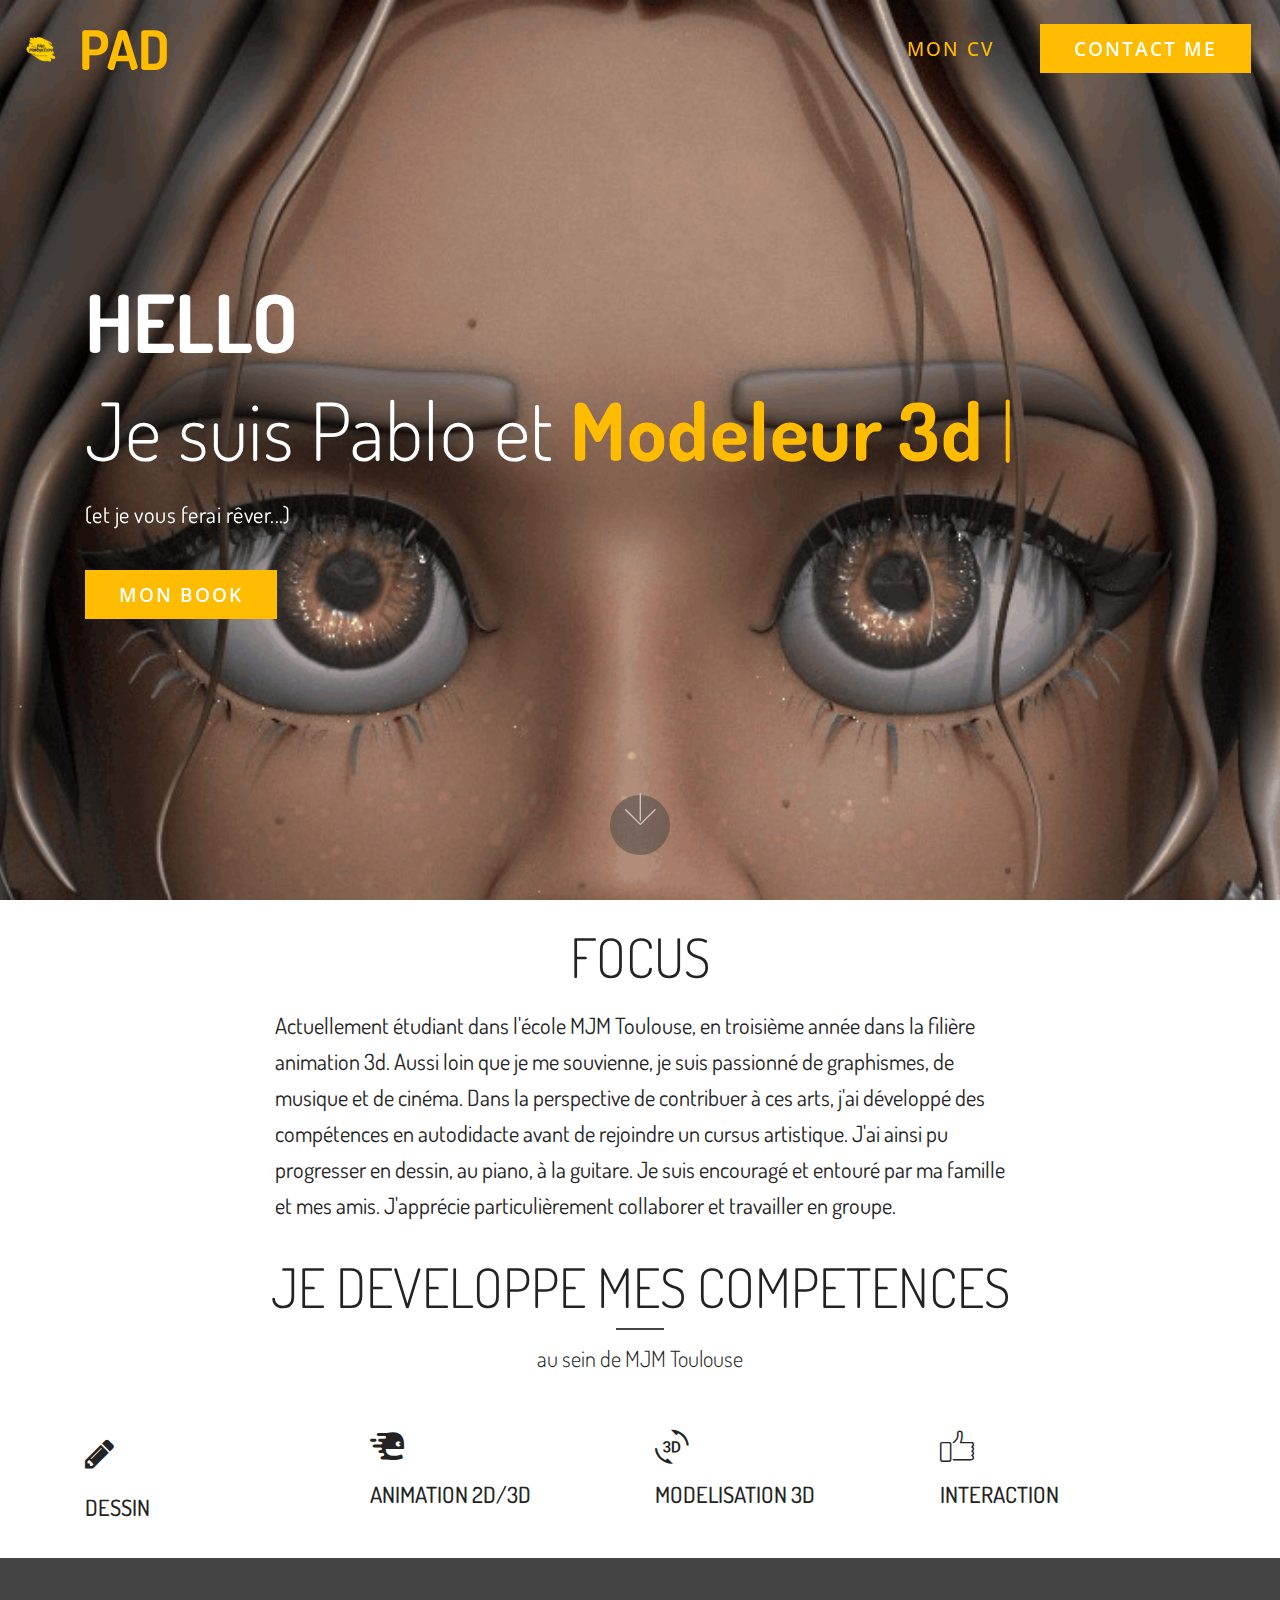
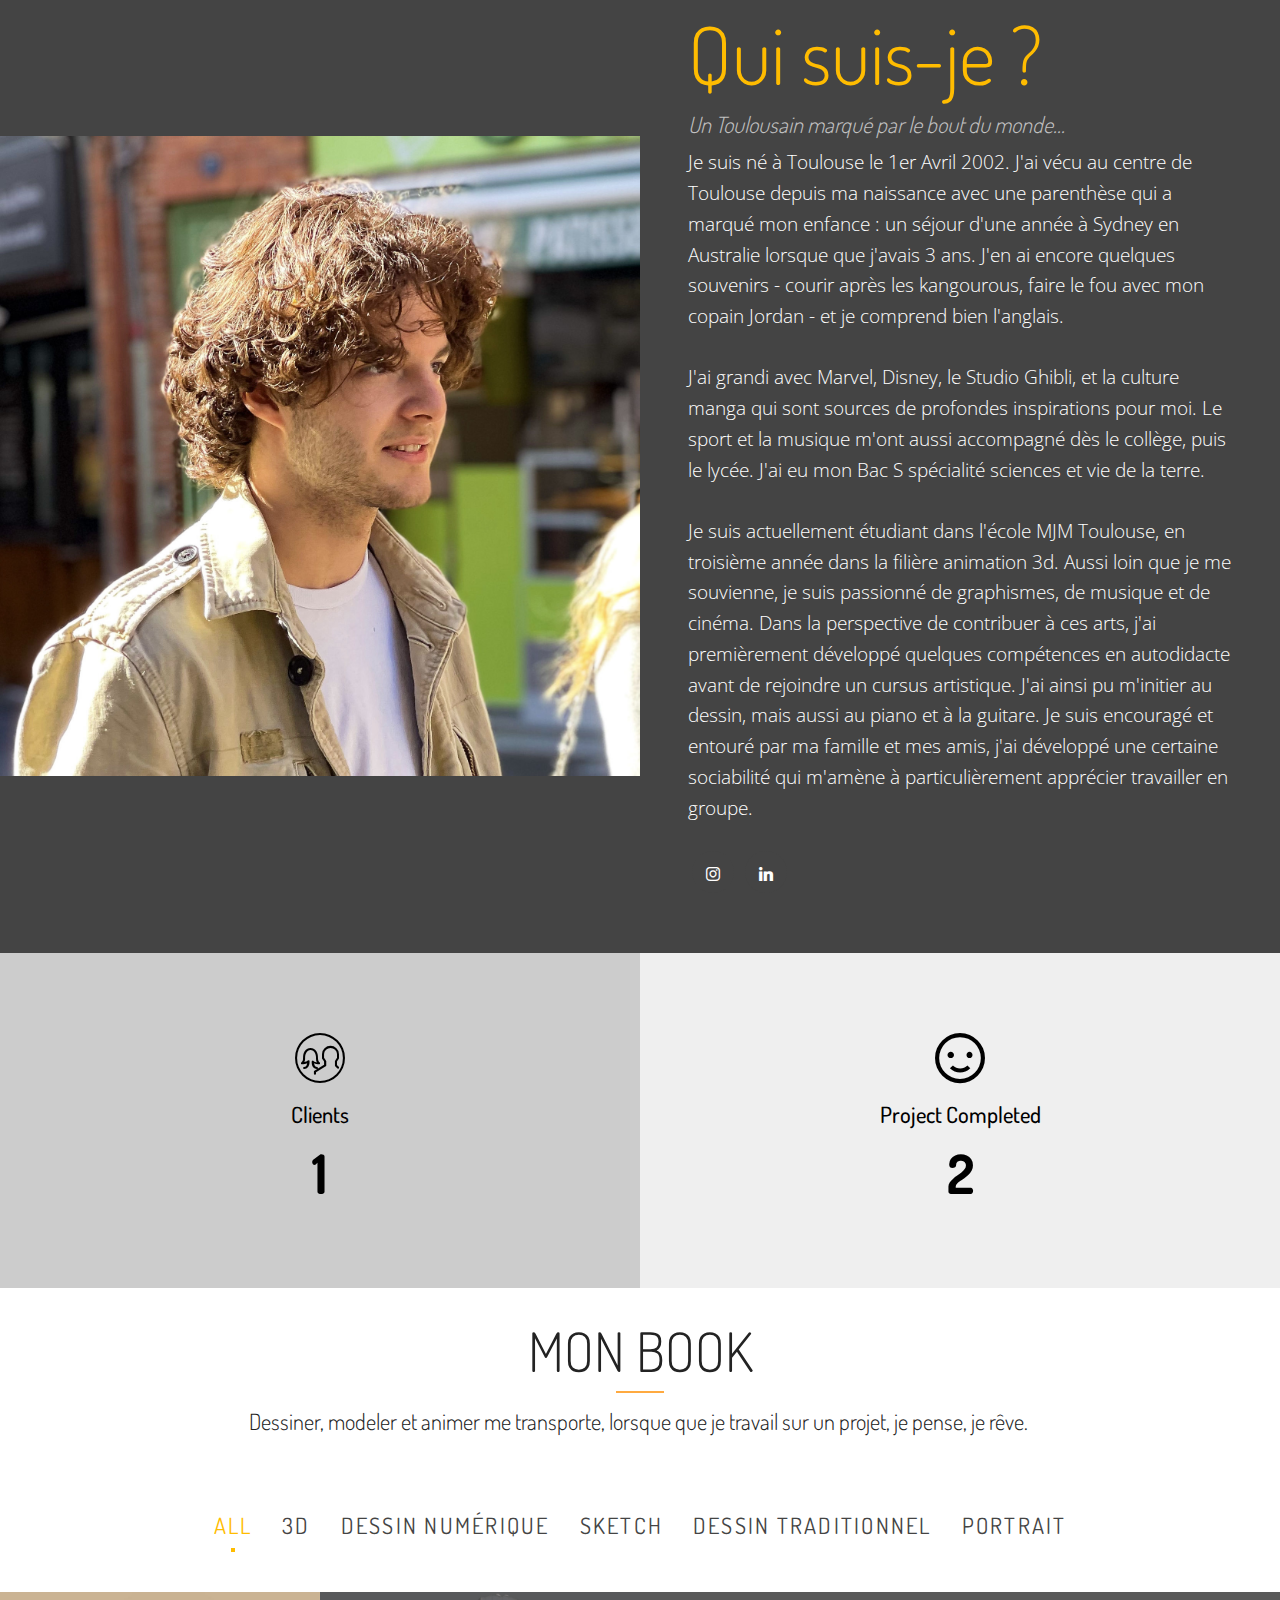
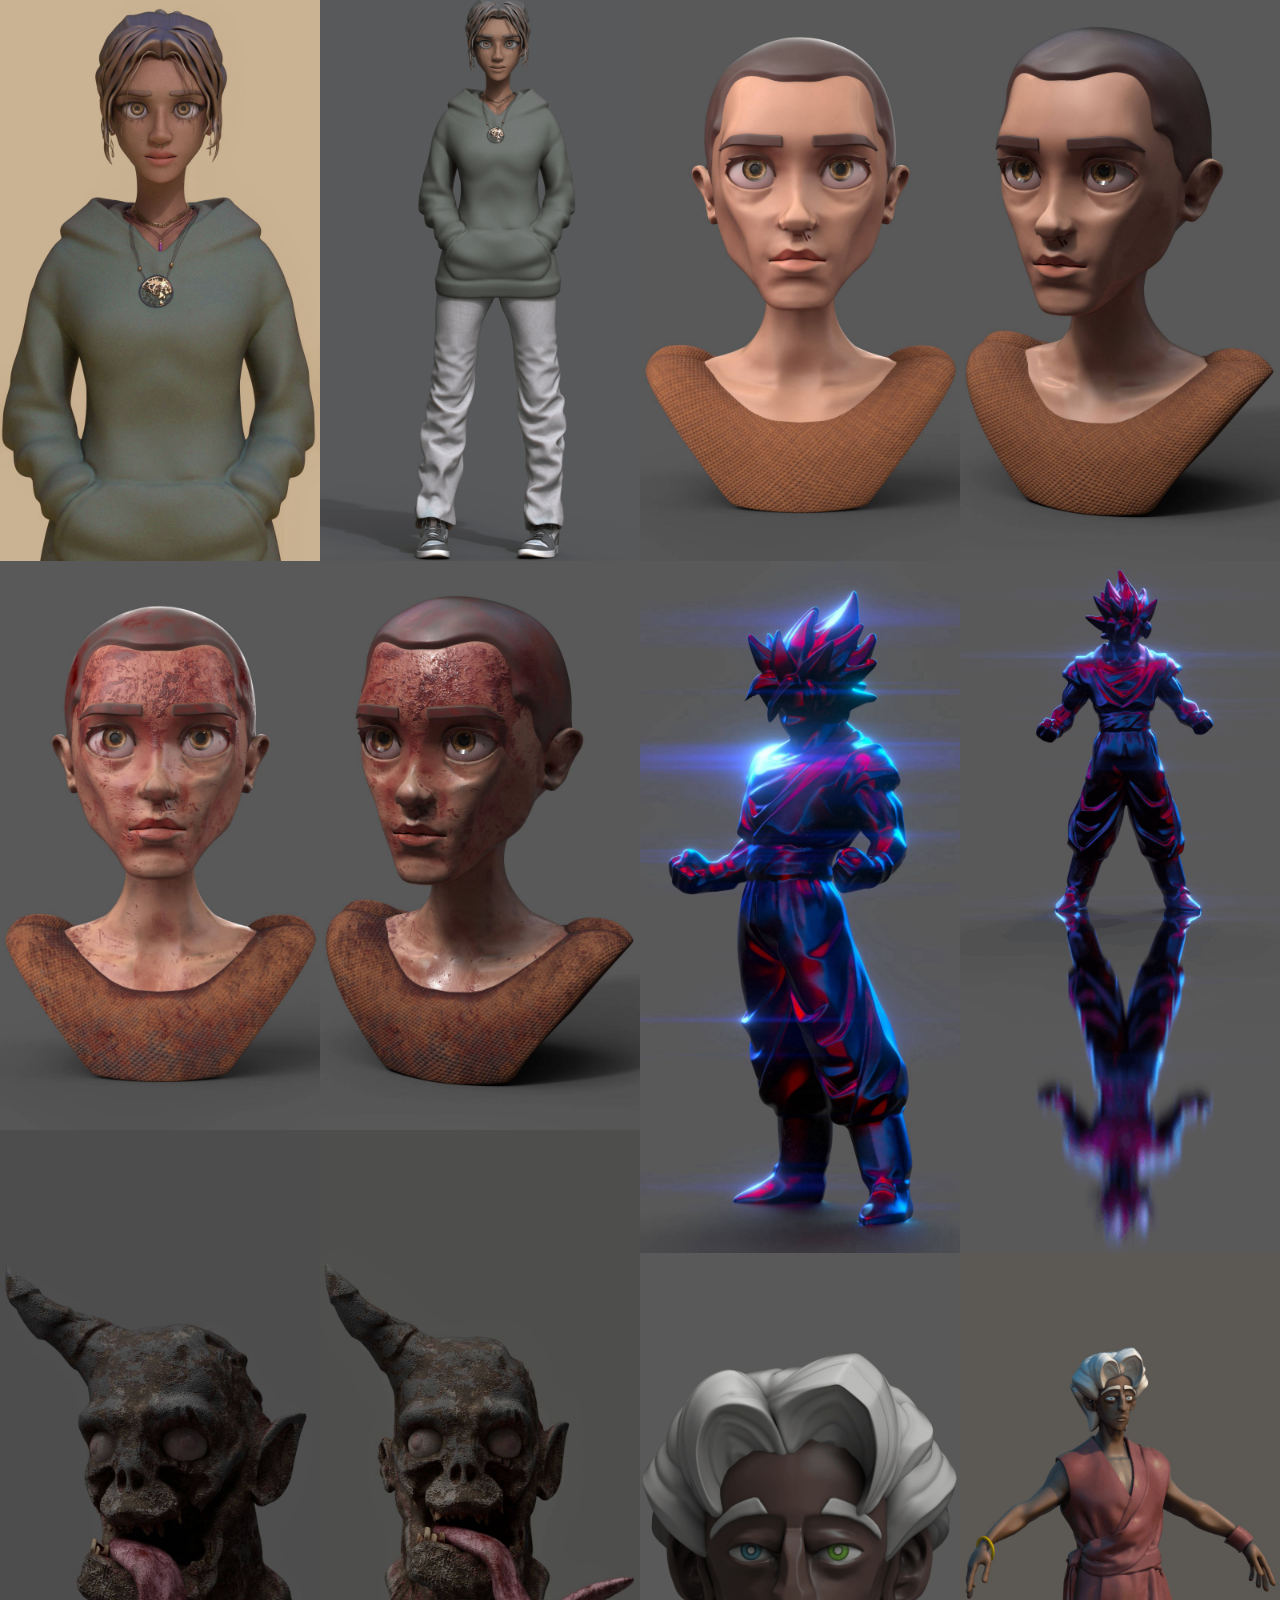
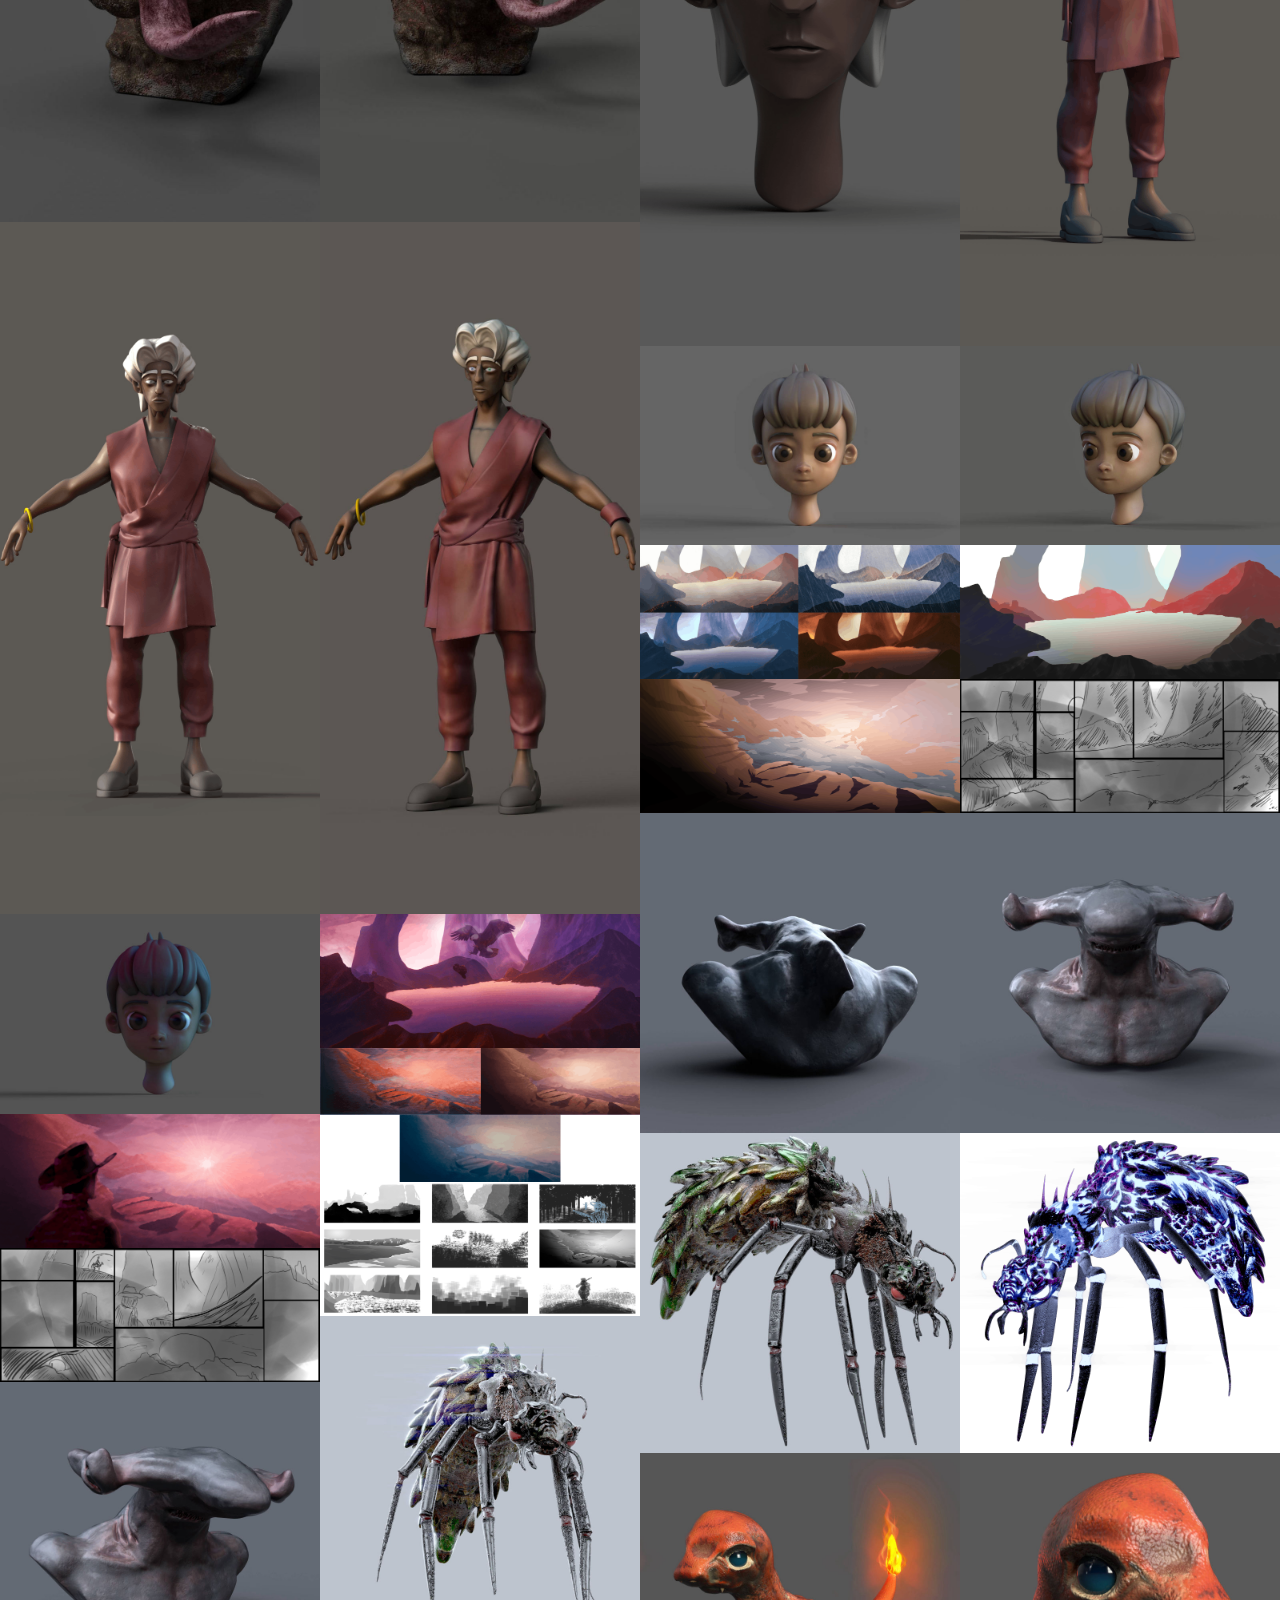
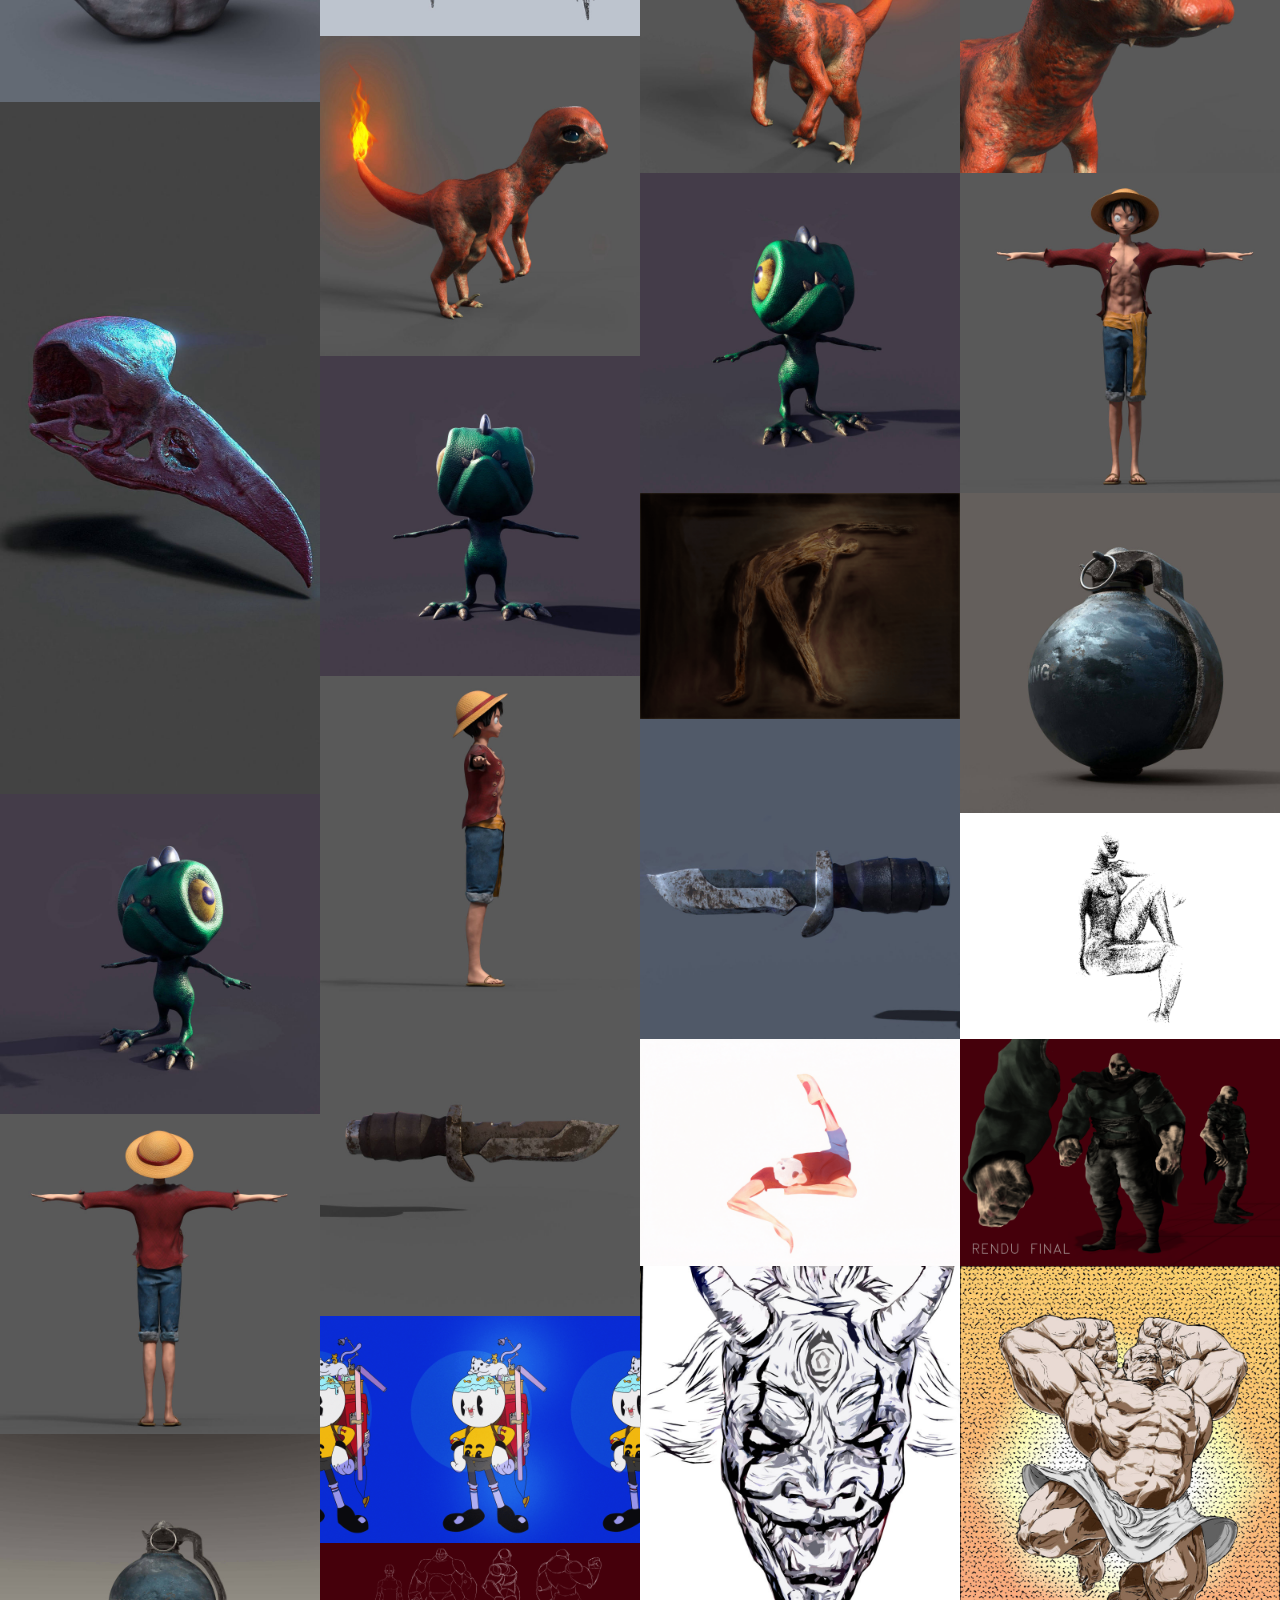
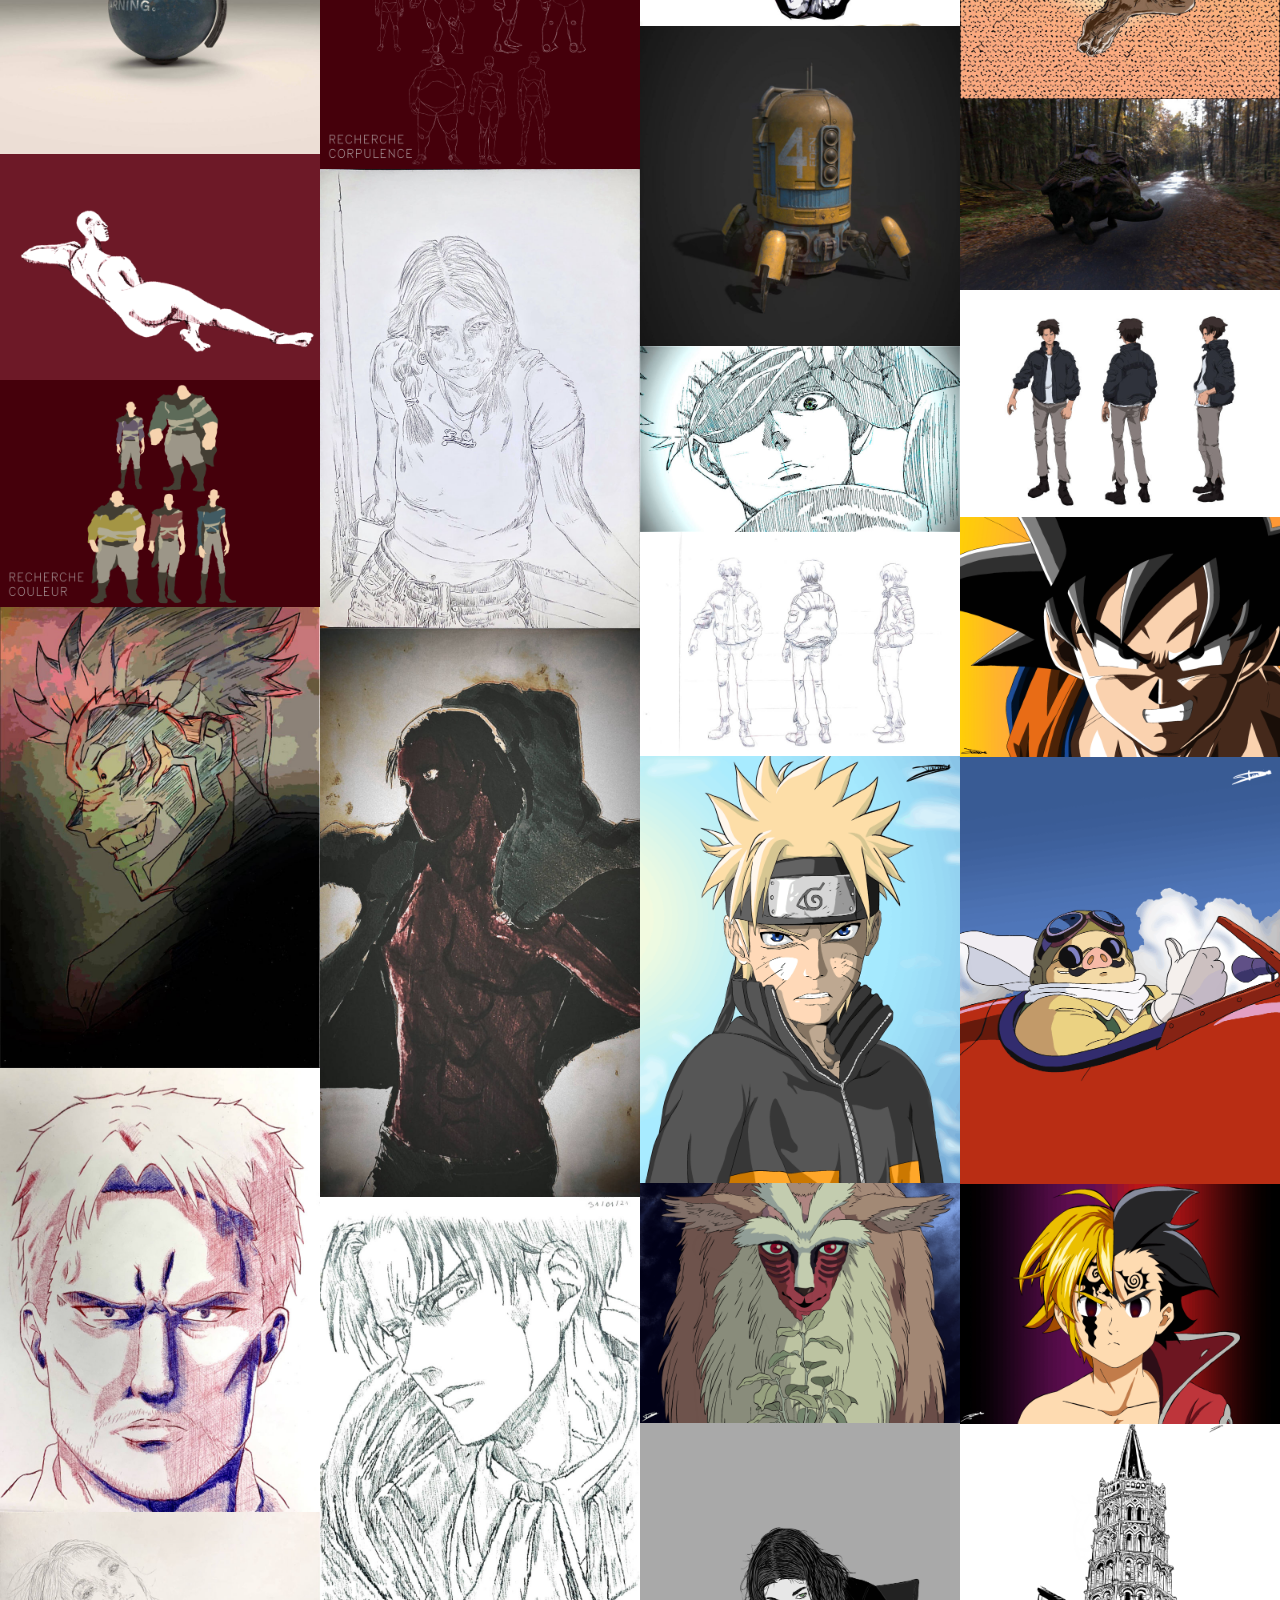
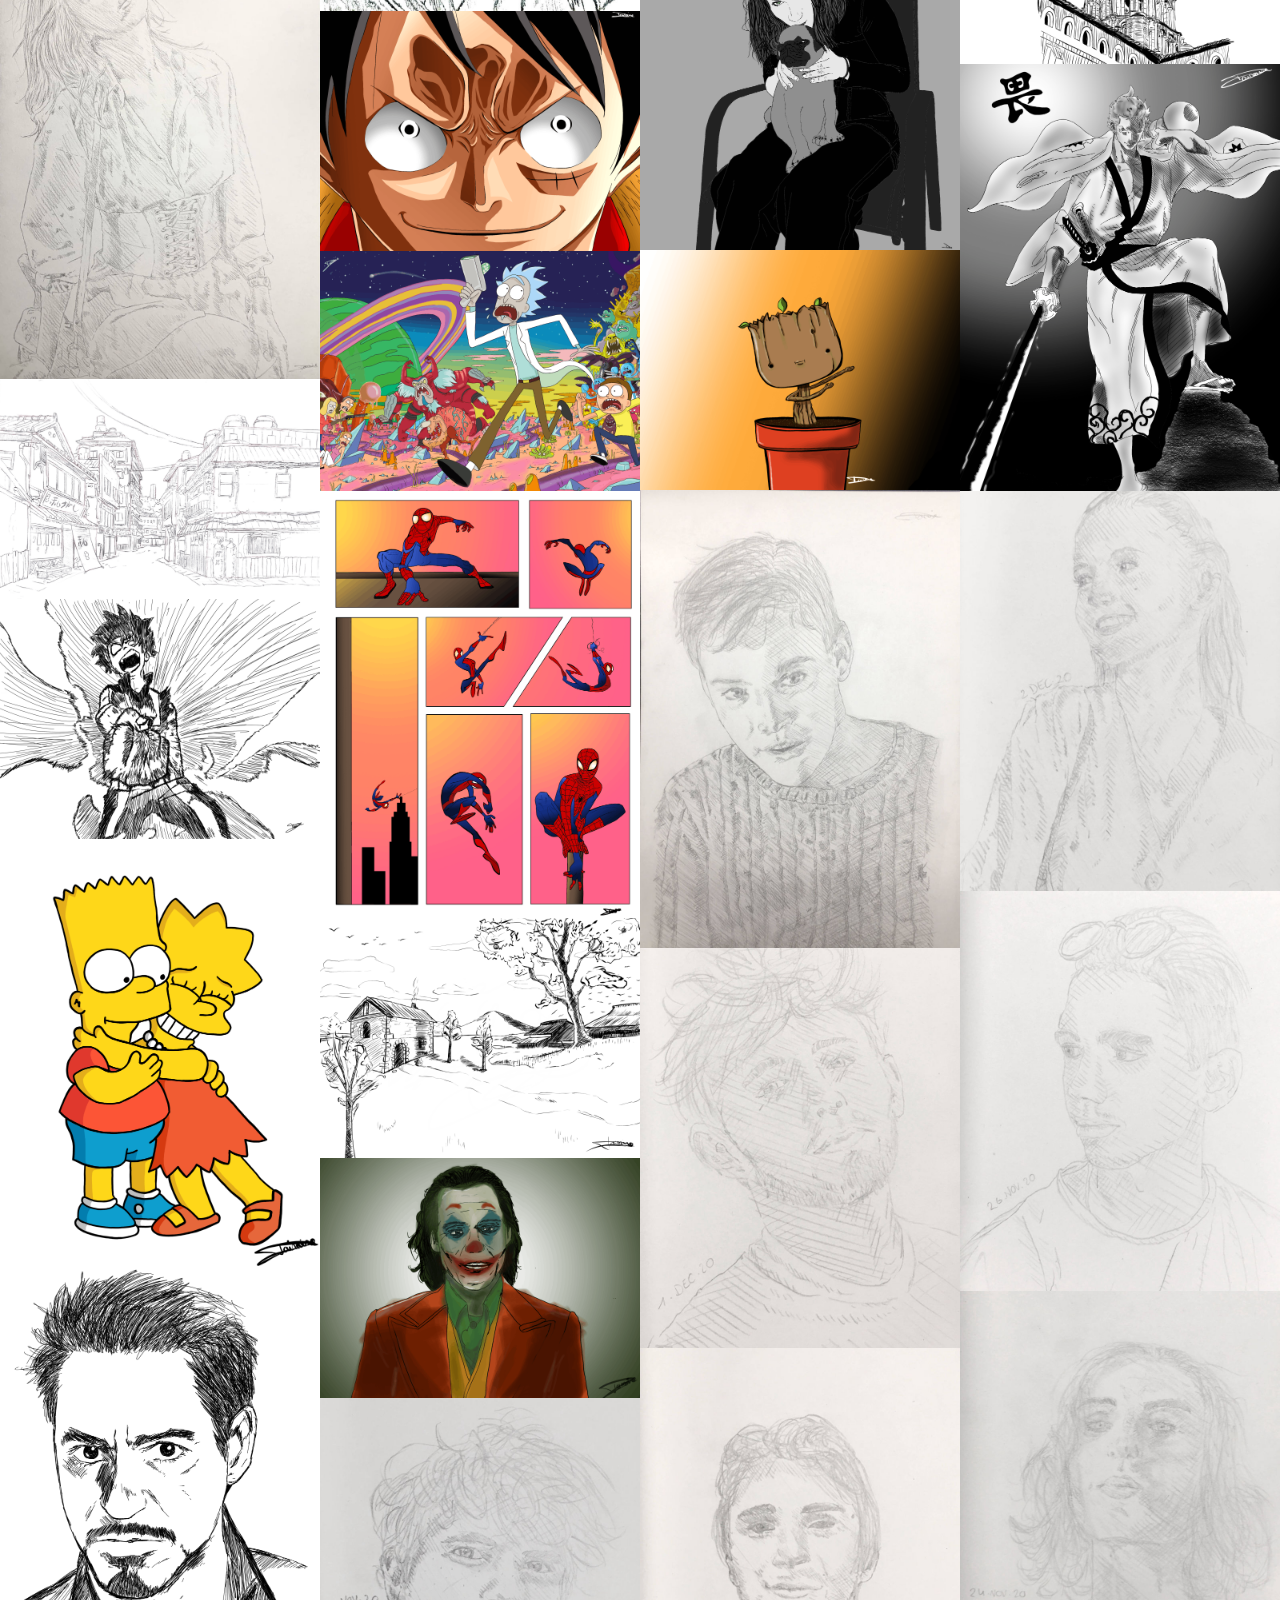
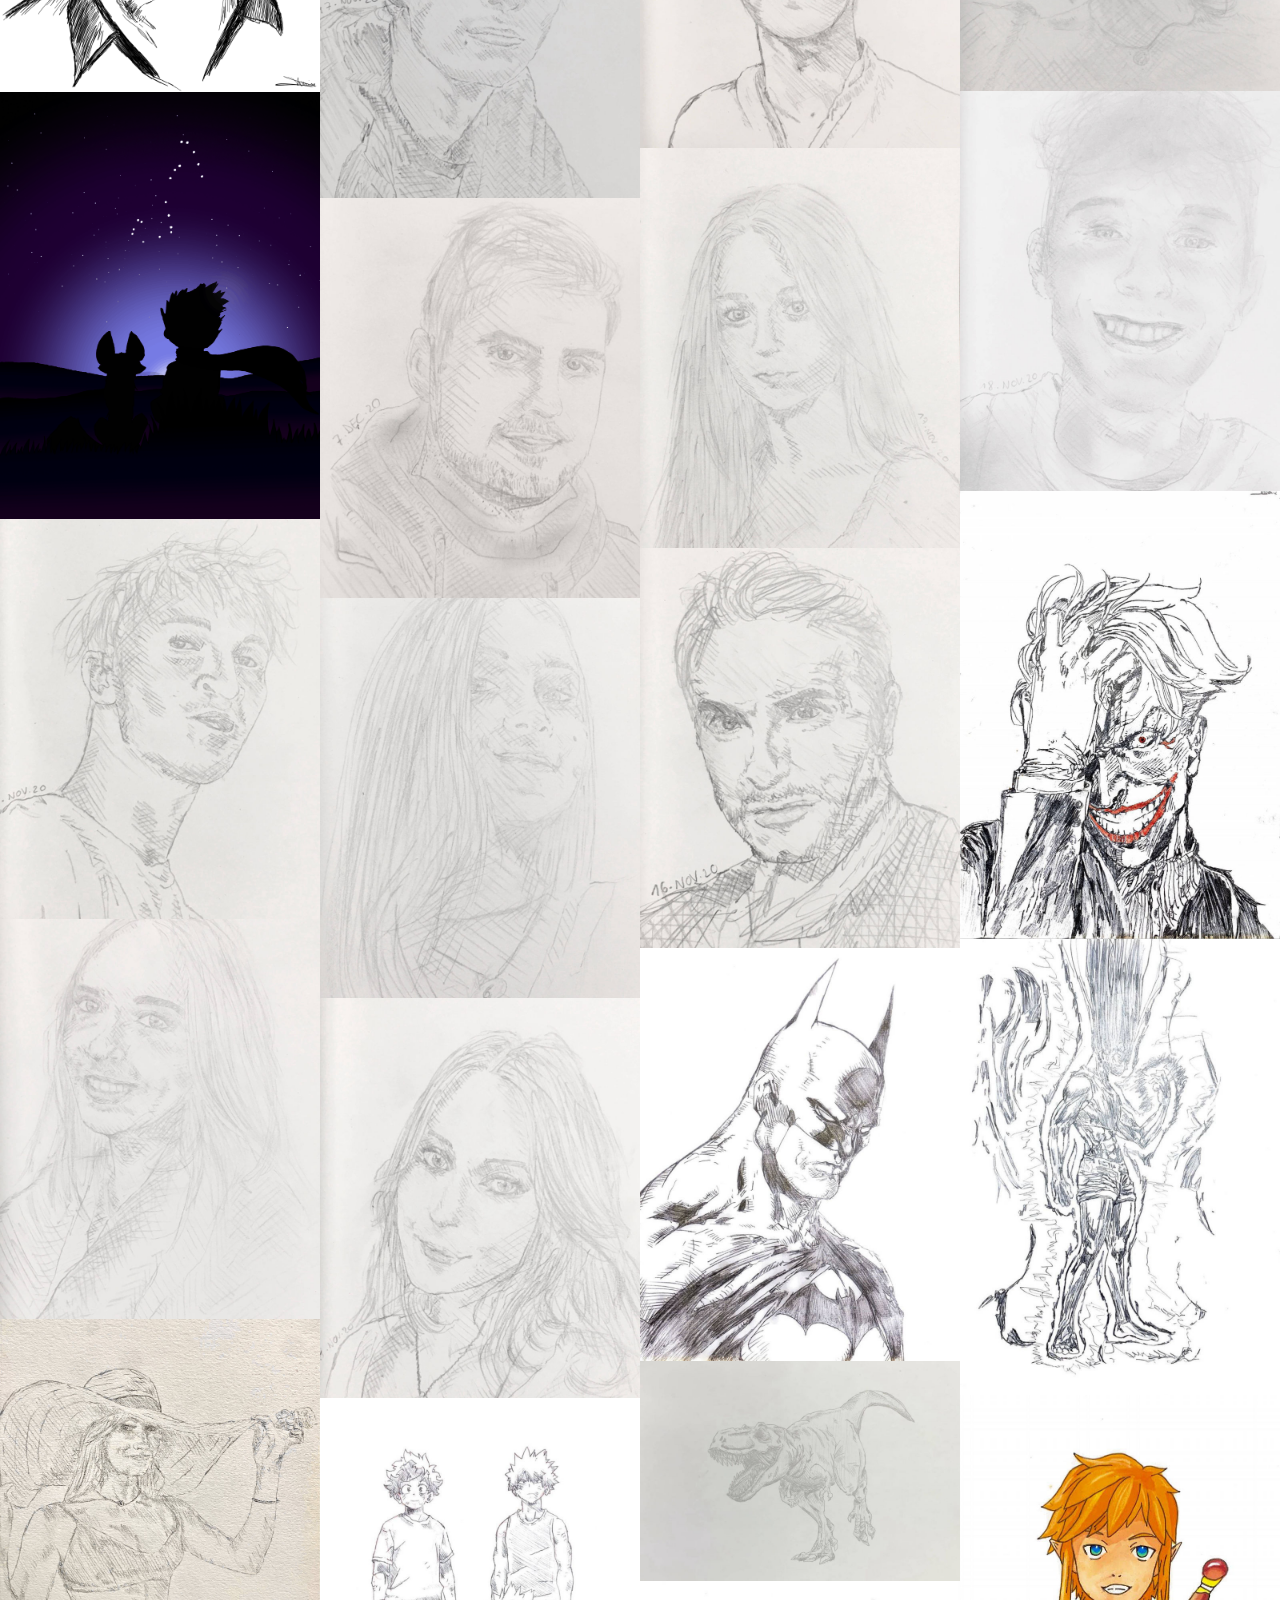
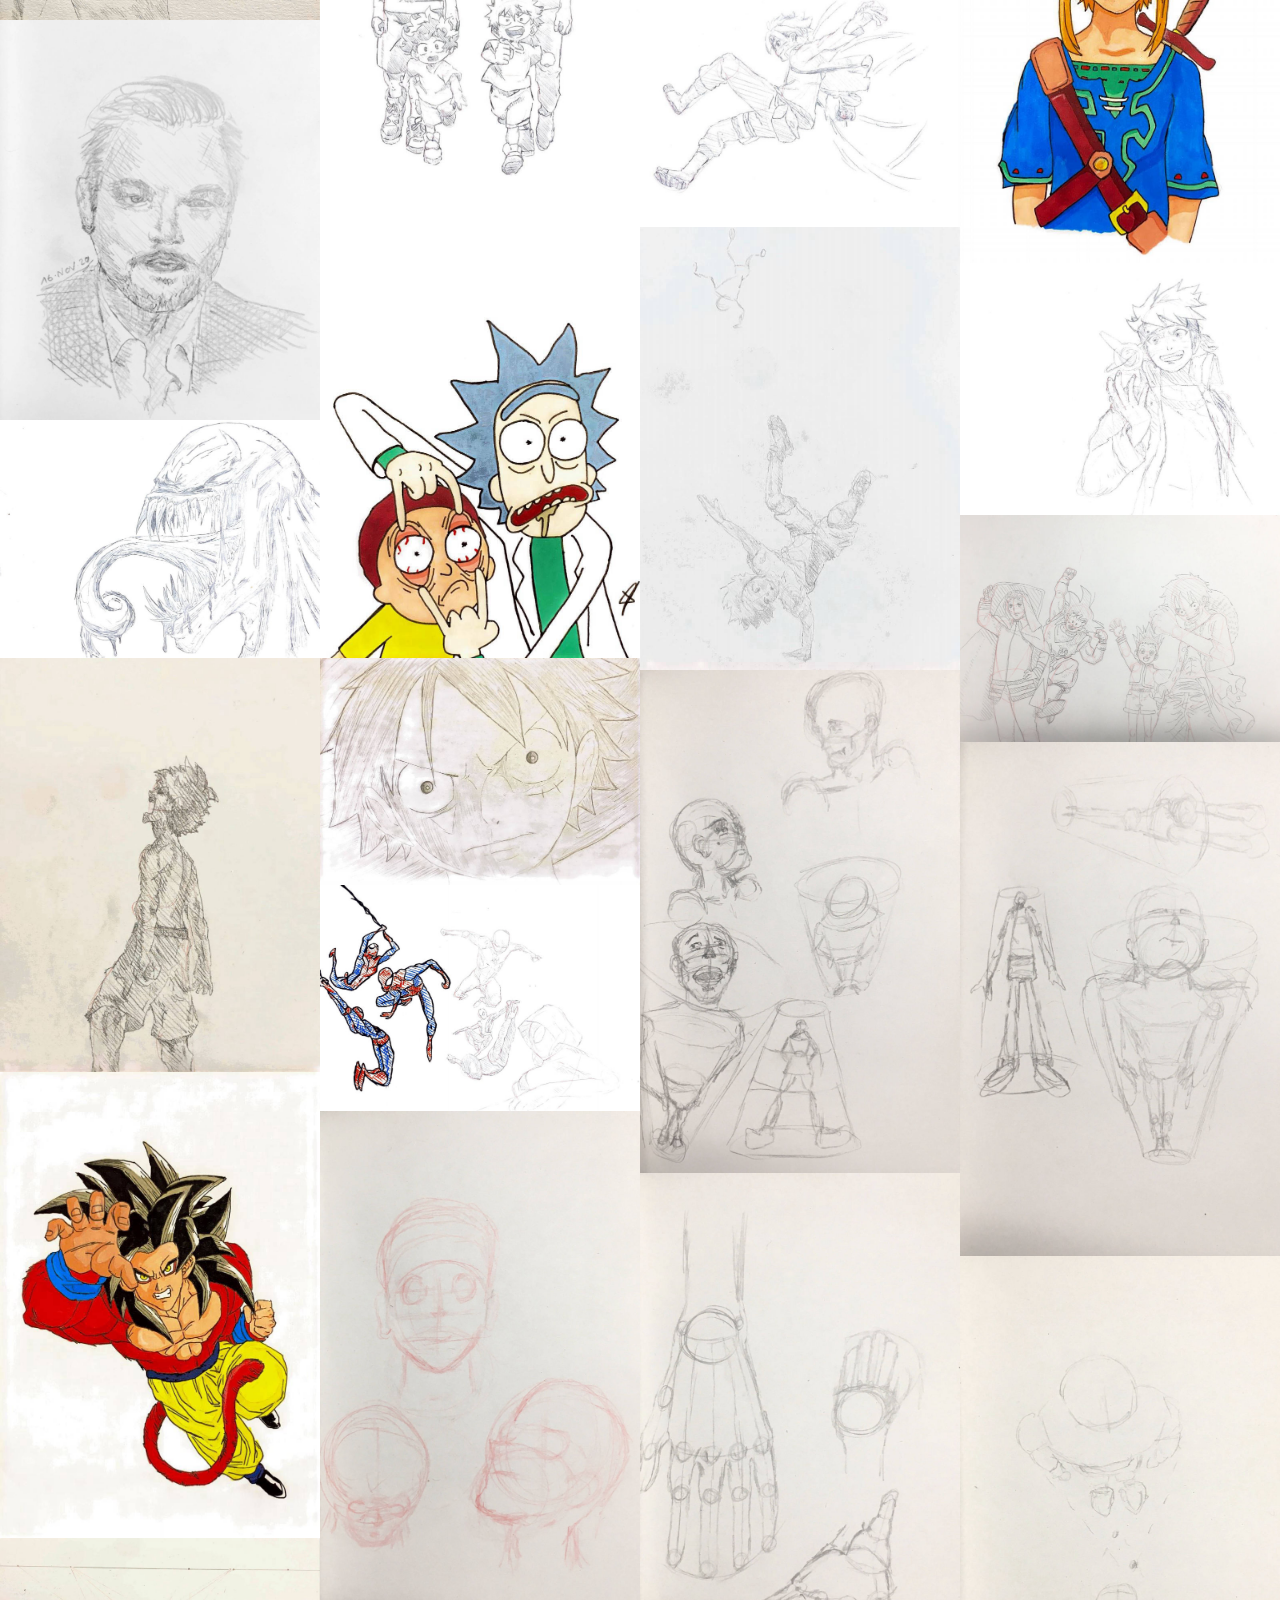
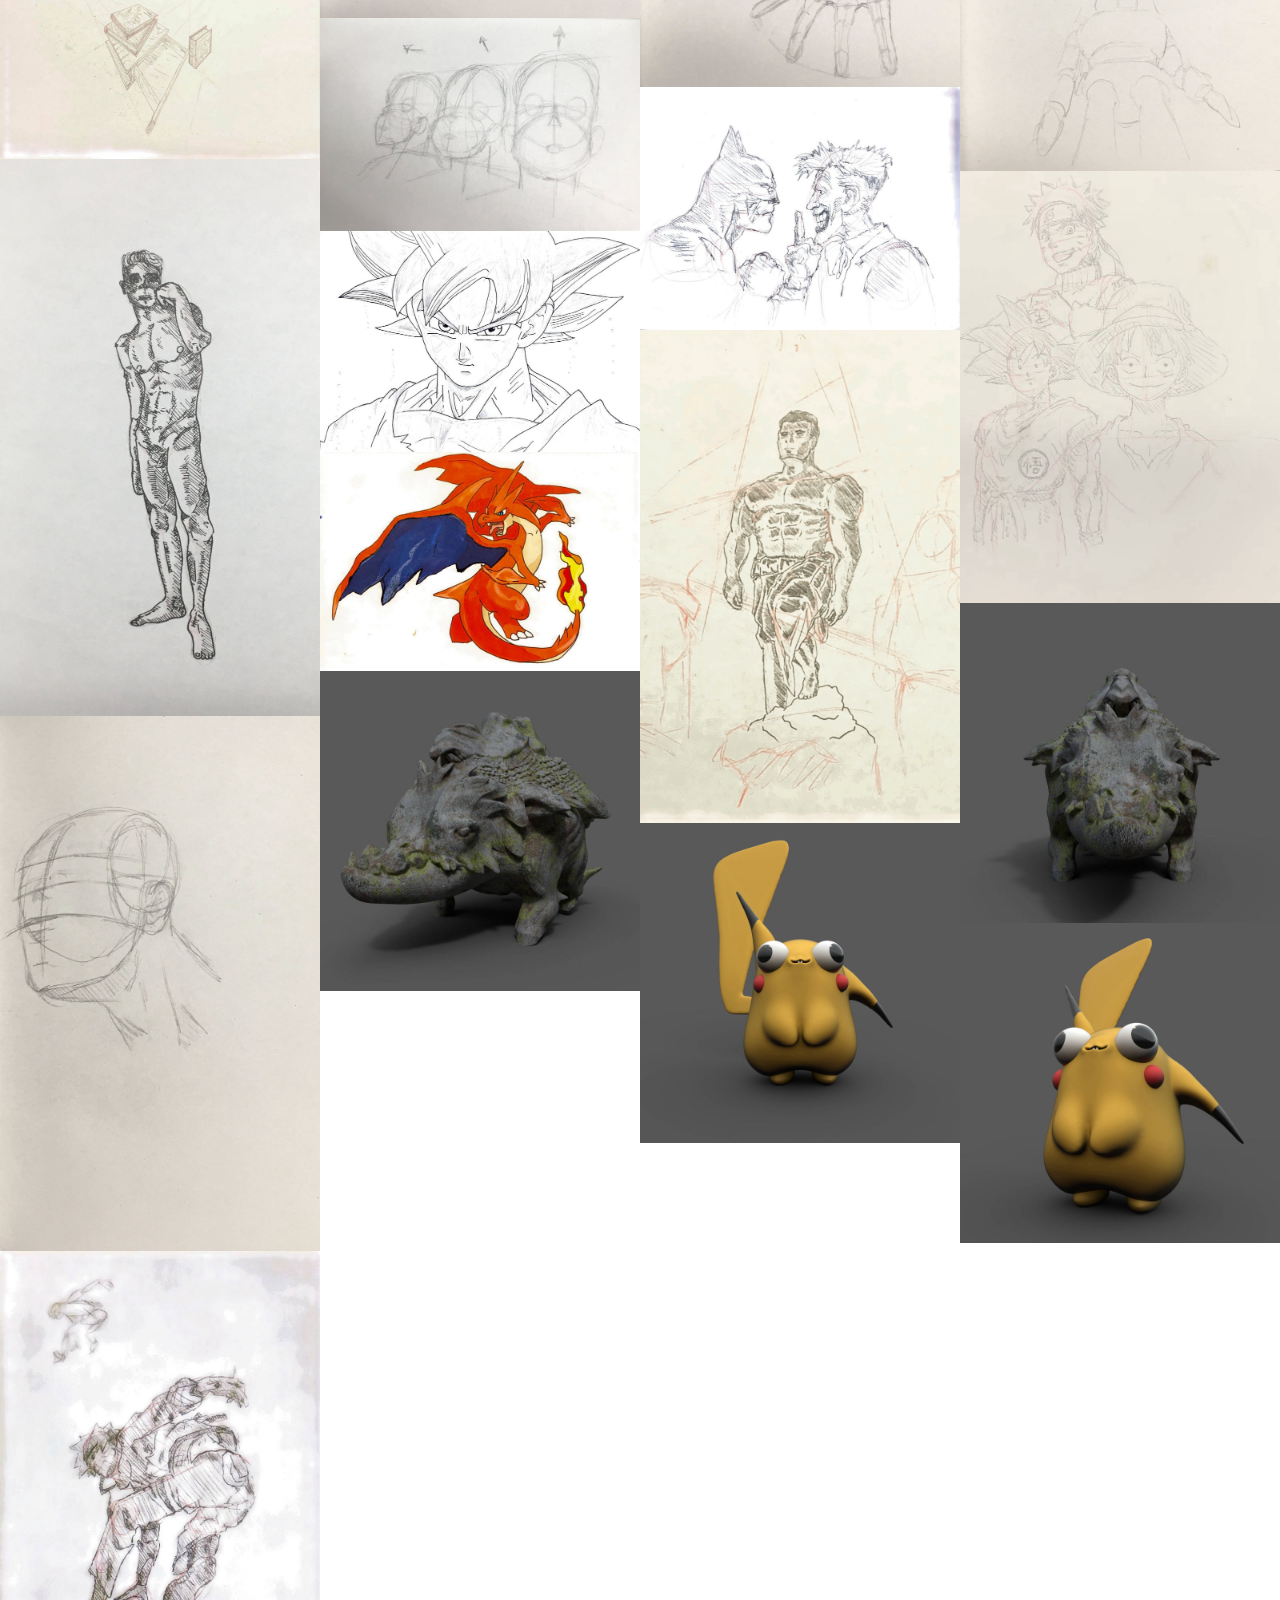
==== index.html @ b6c48c6a "create github pages" ====
<!DOCTYPE html>
<html  >
<head>
  <!-- Site made with Mobirise Website Builder v5.6.13, https://mobirise.com -->
  <meta charset="UTF-8">
  <meta http-equiv="X-UA-Compatible" content="IE=edge">
  <meta name="generator" content="Mobirise v5.6.13, mobirise.com">
  <meta name="twitter:card" content="summary_large_image"/>
  <meta name="twitter:image:src" content="">
  <meta property="og:image" content="">
  <meta name="twitter:title" content="Home">
  <meta name="viewport" content="width=device-width, initial-scale=1, minimum-scale=1">
  <link rel="shortcut icon" href="assets/images/logo-256x256.png" type="image/x-icon">
  <meta name="description" content="">
  
  
  <title>Home</title>
  <link rel="stylesheet" href="assets/web/assets/mobirise-icons/mobirise-icons.css">
  <link rel="stylesheet" href="assets/Material-Design-Icons/css/material.css">
  <link rel="stylesheet" href="assets/FontAwesome/css/font-awesome.css">
  <link rel="stylesheet" href="assets/web/assets/mobirise-icons2/mobirise2.css">
  <link rel="stylesheet" href="assets/simple-line-icons/simple-line-icons.css">
  <link rel="stylesheet" href="assets/tether/tether.min.css">
  <link rel="stylesheet" href="assets/bootstrap/css/bootstrap.min.css">
  <link rel="stylesheet" href="assets/bootstrap/css/bootstrap-grid.min.css">
  <link rel="stylesheet" href="assets/bootstrap/css/bootstrap-reboot.min.css">
  <link rel="stylesheet" href="assets/popup-overlay-plugin/style.css">
  <link rel="stylesheet" href="assets/dropdown/css/style.css">
  <link rel="stylesheet" href="assets/socicon/css/styles.css">
  <link rel="stylesheet" href="assets/theme/css/style.css">
  <link rel="stylesheet" href="assets/gallery/style.css">
  <link rel="preload" href="https://fonts.googleapis.com/css?family=Dosis:200,300,400,500,600,700,800&display=swap" as="style" onload="this.onload=null;this.rel='stylesheet'">
  <noscript><link rel="stylesheet" href="https://fonts.googleapis.com/css?family=Dosis:200,300,400,500,600,700,800&display=swap"></noscript>
  <link rel="preload" href="https://fonts.googleapis.com/css?family=Open+Sans:300,300i,400,400i,600,600i,700,700i,800,800i&display=swap" as="style" onload="this.onload=null;this.rel='stylesheet'">
  <noscript><link rel="stylesheet" href="https://fonts.googleapis.com/css?family=Open+Sans:300,300i,400,400i,600,600i,700,700i,800,800i&display=swap"></noscript>
  <link rel="preload" as="style" href="assets/mobirise/css/mbr-additional.css"><link rel="stylesheet" href="assets/mobirise/css/mbr-additional.css" type="text/css">
  
  
  
  

<meta name="theme-color" content="#ffbc00">
<link rel="manifest" href="manifest.json">
<script src="sw-connect.js"></script>
<meta name="apple-mobile-web-app-capable" content="yes">
<link rel="apple-touch-startup-image" media="(device-width: 320px) and (device-height: 568px) and (-webkit-device-pixel-ratio: 2) and (orientation: portrait)" href="assets/images/apple-launch-640x1136.png">
<link rel="apple-touch-startup-image" media="(device-width: 375px) and (device-height: 667px) and (-webkit-device-pixel-ratio: 2) and (orientation: portrait)" href="assets/images/apple-launch-750x1334.png">
<link rel="apple-touch-startup-image" media="(device-width: 414px) and (device-height: 736px) and (-webkit-device-pixel-ratio: 3) and (orientation: portrait)" href="assets/images/apple-launch-1242x2208.png">
<link rel="apple-touch-startup-image" media="(device-width: 375px) and (device-height: 812px) and (-webkit-device-pixel-ratio: 3) and (orientation: portrait)" href="assets/images/apple-launch-1125x2436.png">
<link rel="apple-touch-startup-image" media="(device-width: 768px) and (device-height: 1024px) and (-webkit-device-pixel-ratio: 2) and (orientation: portrait)" href="assets/images/apple-launch-1536x2048.png">
<link rel="apple-touch-startup-image" media="(device-width: 834px) and (device-height: 1112px) and (-webkit-device-pixel-ratio: 2) and (orientation: portrait)" href="assets/images/apple-launch-1668x2224.png">
<link rel="apple-touch-startup-image" media="(device-width: 1024px) and (device-height: 1366px) and (-webkit-device-pixel-ratio: 2) and (orientation: portrait)" href="assets/images/apple-launch-2048x2732.png">
<meta name="apple-mobile-web-app-status-bar-style" content="default">
<meta name="apple-mobile-web-app-title" content="">
<link rel="apple-touch-icon" href="apple-touch-icon.png"></head>
<body>

<!-- Analytics -->
<!-- Global site tag (gtag.js) - Google Analytics -->
<script async="" src="https://www.googletagmanager.com/gtag/js?id=G-6X0XYRCQQF"></script>
<script>
  window.dataLayer = window.dataLayer || [];
  function gtag(){dataLayer.push(arguments);}
  gtag('js', new Date());

  gtag('config', 'G-6X0XYRCQQF');
</script>
<!-- /Analytics -->


  
  <section class="menu cid-rzMrgNeUFf" once="menu" id="menu2-7">

    
    

    <nav class="navbar navbar-dropdown navbar-fixed-top navbar-expand-lg">
        <div class="navbar-brand">
            <span class="navbar-logo">
                <a href="https://raw.githubusercontent.com/dairaine/pablo/gh-pages/CV_120221.pdf" target="_blank">
                    <img src="[data-uri]" alt="Mobirise" style="height: 8rem;" loading="lazy" class="lazyload" data-src="assets/images/logo-256x256.png">
                </a>
            </span>
            <span class="navbar-caption-wrap"><a class="navbar-caption text-primary display-2" href="https://raw.githubusercontent.com/dairaine/pablo/gh-pages/CV_120221.pdf" target="_blank">
                    PAD<br></a></span>
        </div>
        <button class="navbar-toggler" type="button" data-toggle="collapse" data-target="#navbarSupportedContent" aria-controls="navbarNavAltMarkup" aria-expanded="false" aria-label="Toggle navigation">
            <div class="hamburger">
                <span></span>
                <span></span>
                <span></span>
                <span></span>
            </div>
        </button>
      <div class="collapse navbar-collapse" id="navbarSupportedContent">
            <ul class="navbar-nav nav-dropdown" data-app-modern-menu="true"><li class="nav-item">
                    <a class="nav-link link text-primary display-4" href="assets/files/CV-PabloDAIRAINE.pdf" target="_blank">MON CV<br></a>
                </li></ul>
            <div class="navbar-buttons mbr-section-btn"><a class="btn btn-md btn-primary display-4" href="index.html#form2-6">
                    CONTACT ME
                </a></div>
      </div>
    </nav>
</section>

<section class="header2 cid-rzMt37x8iA mbr-fullscreen mbr-parallax-background" id="header2-8">

    

    

    <div class="container">
        <div class="row">
            <div class="mbr-white col-md-12">
                <h1 class="mbr-section-title mbr-white mbr-bold mbr-fonts-style display-1">HELLO</h1>
                <div class="typed-text pb-3 display-1">
                    <span class="mbr-section-subtitle mbr-fonts-style mbr-white display-1">
                          Je suis Pablo et</span>
                    <span>
                      <span class="animated-element mbr-bold" data-word1="Modeleur 3d " data-word2="Dessinateur Animateur 2d-3d" data-word3="Dessinateur " data-speed="55">
                      </span>
                    </span>
                </div>
                <p class="mbr-section-text mbr-fonts-style display-5">
                    (et je vous ferai rêver...)</p>
                <div class="pt-3 mbr-section-btn"><a class="btn-primary btn btn-md display-4" type="submit" href="index.html#gallery1-0">MON BOOK</a></div>
            </div>
        </div>
    </div>
    <div class="mbr-arrow hidden-sm-down" aria-hidden="true">
        <a href="#next">
            <i class="mbri-down mbr-iconfont"></i>
        </a>
    </div>
</section>

<section class="mbr-section content2 cid-sn1XLSqJ7y" id="content2-4">

    

    <div class="container">
        <div class="row justify-content-center">
            <div class="col-md-8 col-sm-12 text-section">
                <h2 class="mbr-fonts-style mbr-title align-left pb-3 display-2">FOCUS<br></h2>
                <p class="mbr-fonts-style mbr-text align-left display-7">Actuellement étudiant dans l'école MJM Toulouse, en troisième année dans la filière animation 3d. Aussi loin que je me souvienne, je suis passionné de graphismes, de musique et de cinéma. Dans la perspective de contribuer à ces arts, j'ai développé des compétences en autodidacte avant de rejoindre un&nbsp;cursus artistique. J'ai ainsi pu progresser en dessin, au piano, à la guitare. Je suis encouragé et entouré par ma famille et mes amis. J'apprécie particulièrement collaborer et travailler en groupe.</p>
            </div>
        </div>
    </div>
</section>

<section class="cid-rzMr7rM4hq" id="features1-1">

    

    
    <div class="container">
        <h2 class="mbr-fonts-style mbr-section-title align-center display-2">JE DEVELOPPE MES COMPETENCES</h2>
         <div class="underline align-center">
             <div class="line"></div>
         </div>

        <h3 class="mbr-fonts-style mbr-section-subtitle align-center mbr-light pt-3 display-5">au sein de MJM Toulouse</h3>

        <div class="row justify-content-center pt-5">
            <div class="col-md-6 row-item col-lg-3">
                <div class="card-img pb-3 align-left">
                    <span class="mbr-iconfont fa-pencil fa"></span>
                </div>
                <h4 class="mbr-fonts-style mbr-card-title display-5">DESSIN</h4>

                
            </div>

            <div class="col-md-6 row-item col-lg-3">
                <div class="card-img pb-3 align-left">
                    <span class="mbr-iconfont socicon-endomodo socicon"></span>
                </div>
                <h4 class="mbr-fonts-style mbr-card-title display-5">ANIMATION 2D/3D</h4>

                
            </div>

            <div class="col-md-6 row-item col-lg-3">
                <div class="card-img pb-3 align-left">
                    <span class="mbr-iconfont mdi-action-3d-rotation"></span>
                </div>
                <h4 class="mbr-fonts-style mbr-card-title display-5">MODELISATION 3D</h4>
                
            </div>

            <div class="col-md-6 row-item col-lg-3">
                <div class="card-img pb-3 align-left">
                    <span class="mbr-iconfont mbri-like"></span>
                </div>
                <h4 class="mbr-fonts-style mbr-card-title display-5">INTERACTION</h4>
                
            </div>
        </div>
    </div>
</section>

<section class="extFeatures cid-snpN5aMKYl" id="extHeader25-6">

    

    
    <div class="container-fluid">
        <div class="row align-items-center content-row">
          <div class="col-lg-6 wrap-block">
              <h1 class="mbr-section-title mbr-fonts-style mbr-light display-1">Qui suis-je ?&nbsp;</h1>
              <h2 class="mbr-section-subtitle mbr-fonts-style mbr-light display-5"><em>Un Toulousain marqué par le bout du monde...</em></h2>
              <h3 class="mbr-text mbr-fonts-style mbr-light display-4">Je suis né à Toulouse le 1er Avril 2002. J'ai vécu au centre de Toulouse depuis ma naissance avec une parenthèse qui a marqué mon enfance : un séjour d'une année à Sydney en Australie lorsque que j'avais 3 ans. J'en ai encore quelques souvenirs - courir après les kangourous, faire le fou avec mon copain Jordan - et je comprend bien l'anglais. <br><br>J'ai grandi avec Marvel, Disney, le Studio Ghibli, et la culture manga qui sont sources de profondes inspirations pour moi. Le sport et la musique m'ont aussi accompagné dès le collège, puis le lycée. J'ai eu mon Bac S spécialité sciences et vie de la terre. <br><br><div><span style="font-size: 1.2rem;">Je suis actuellement étudiant dans l'école MJM Toulouse, en troisième année dans la filière animation 3d. Aussi loin que je me souvienne, je suis passionné de graphismes, de musique et de cinéma. Dans la perspective de contribuer à ces arts, j'ai premièrement développé quelques compétences en autodidacte avant de rejoindre un cursus artistique. J'ai ainsi pu m'initier au dessin, mais aussi au piano et à la guitare. Je suis encouragé et entouré par ma famille et mes amis, j'ai développé une certaine sociabilité qui m'amène à particulièrement apprécier travailler en groupe.</span></div></h3>
            
            <div class="social-media col-md-12 col-sm-12">
                <ul class="social-list">
                    <li>
                      <a class="icon-transition" href="https://www.instagram.com/pablo_drne/?hl=fr" target="_blank">
                        <span class="mbr-iconfont socicon-instagram socicon"></span>
                      </a>
                    </li>
                    <li>
                      <a class="icon-transition" href="#">
                        <span class="mbr-iconfont socicon-linkedin socicon" style=""></span>
                      </a>
                    </li>
                    
                    
                    
                 </ul>
            </div>
          </div>
          <div class="col-lg-6 photo-split">
              <img src="[data-uri]" alt="" loading="lazy" class="lazyload" data-src="assets/images/img-1237-1665x1665.jpg">
          </div>
      </div>
    </div>
</section>

<section class="elb-widgets cid-tgtffwYQ0L" id="eb-instagram-feed-d"><script src="https://s.electricblaze.com/widget.js" defer=""></script>
<div class="electricblaze-id-2Uhx5h3"></div></section>

<section class="counters cid-rzMr96oZs2" id="features3-2">

    

    <div class="container-fluid">
        <div class="row justify-content-center align-center">
            <div class="col-md-3 col-sm-6 stats-item col-md-6">
                <span class="mbr-iconfont mbri-users"></span>
                <h2 class="heading mbr-card-title mbr-fonts-style display-5">Clients</h2>
                <h3 class="count counter mbr-fonts-style mbr-bold display-2">1<br></h3>
            </div>

            <div class="col-md-3 col-sm-6 stats-item col-md-6">
                <span class="mbr-iconfont mobi-mbri-smile-face mobi-mbri"></span>
                <h2 class="heading mbr-card-title mbr-fonts-style display-5">Project Completed</h2>
                <h3 class="count counter mbr-fonts-style mbr-bold display-2">2</h3>
            </div>

            

            
        </div>
    </div>
</section>

<section class="mbr-gallery mbr-slider-carousel cid-sn1UIGFoTa" id="gallery1-0">

    
    <div class="container">
        <div class="row justify-content-center">
            <div class="col-sm-10">
                <h2 class="mbr-section-title mbr-fonts-style align-center display-2">MON BOOK</h2>
                <div class="underline align-center">
                    <div class="line"></div>
                </div>
                <h3 class="mbr-section-subtitle mbr-light mbr-fonts-style pt-3 align-center display-5">Dessiner, modeler et animer me transporte, lorsque que je travail sur un projet, je pense, je rêve.&nbsp;</h3>
            </div>
        </div>
    </div>
    <div>
        <div class="pt-5"><!-- Filter --><div class="mbr-gallery-filter container gallery-filter-active"><ul buttons="0"><li class="mbr-gallery-filter-all active"><a class="btn btn-md btn-primary-outline display-7" href="">All</a></li></ul></div><!-- Gallery --><div class="mbr-gallery-row"><div class="mbr-gallery-layout-default"><div><div><div class="mbr-gallery-item mbr-gallery-item--p0" data-video-url="false" data-tags="3D"><div href="#lb-gallery1-0" data-slide-to="0" data-bs-slide-to="0" data-toggle="modal" data-bs-toggle="modal"><img src="[data-uri]" alt="" title="" loading="lazy" class="lazyload" data-src="assets/images/img-1096-1080x1920-800x1422.jpg"><span class="icon-focus"></span><span class="mbr-gallery-title mbr-fonts-style display-7">The girl</span></div></div><div class="mbr-gallery-item mbr-gallery-item--p0" data-video-url="false" data-tags="3D"><div href="#lb-gallery1-0" data-slide-to="1" data-bs-slide-to="1" data-toggle="modal" data-bs-toggle="modal"><img src="[data-uri]" alt="" title="" loading="lazy" class="lazyload" data-src="assets/images/img-1092-1080x1920-800x1422.png"><span class="icon-focus"></span><span class="mbr-gallery-title mbr-fonts-style display-7">The girl</span></div></div><div class="mbr-gallery-item mbr-gallery-item--p0" data-video-url="false" data-tags="3D"><div href="#lb-gallery1-0" data-slide-to="2" data-bs-slide-to="2" data-toggle="modal" data-bs-toggle="modal"><img src="[data-uri]" alt="" title="" loading="lazy" class="lazyload" data-src="assets/images/eleven-1-1080x1920-800x1422.jpg"><span class="icon-focus"></span><span class="mbr-gallery-title mbr-fonts-style display-7">Stranger things : Eleven</span></div></div><div class="mbr-gallery-item mbr-gallery-item--p0" data-video-url="false" data-tags="3D"><div href="#lb-gallery1-0" data-slide-to="3" data-bs-slide-to="3" data-toggle="modal" data-bs-toggle="modal"><img src="[data-uri]" alt="" title="" loading="lazy" class="lazyload" data-src="assets/images/eleven-2-1080x1920-800x1422.jpg"><span class="icon-focus"></span><span class="mbr-gallery-title mbr-fonts-style display-7">Stranger things : Eleven</span></div></div><div class="mbr-gallery-item mbr-gallery-item--p0" data-video-url="false" data-tags="3D"><div href="#lb-gallery1-0" data-slide-to="4" data-bs-slide-to="4" data-toggle="modal" data-bs-toggle="modal"><img src="[data-uri]" alt="" title="" loading="lazy" class="lazyload" data-src="assets/images/eleven-blood-1-1080x1920-800x1422.jpg"><span class="icon-focus"></span><span class="mbr-gallery-title mbr-fonts-style display-7">Stranger things : Eleven (Blood)</span></div></div><div class="mbr-gallery-item mbr-gallery-item--p0" data-video-url="false" data-tags="3D"><div href="#lb-gallery1-0" data-slide-to="5" data-bs-slide-to="5" data-toggle="modal" data-bs-toggle="modal"><img src="[data-uri]" alt="" title="" loading="lazy" class="lazyload" data-src="assets/images/eleven-blood-2-1080x1920-800x1422.jpg"><span class="icon-focus"></span><span class="mbr-gallery-title mbr-fonts-style display-7">Stranger things : Eleven (Blood)</span></div></div><div class="mbr-gallery-item mbr-gallery-item--p0" data-video-url="false" data-tags="3D"><div href="#lb-gallery1-0" data-slide-to="6" data-bs-slide-to="6" data-toggle="modal" data-bs-toggle="modal"><img src="[data-uri]" alt="" title="" loading="lazy" class="lazyload" data-src="assets/images/img-643-828x1792-800x1731.jpg"><span class="icon-focus"></span><span class="mbr-gallery-title mbr-fonts-style display-7">Dragon Ball Z : Goku</span></div></div><div class="mbr-gallery-item mbr-gallery-item--p0" data-video-url="false" data-tags="3D"><div href="#lb-gallery1-0" data-slide-to="7" data-bs-slide-to="7" data-toggle="modal" data-bs-toggle="modal"><img src="[data-uri]" alt="" title="" loading="lazy" class="lazyload" data-src="assets/images/img-646-828x1792-800x1731.png"><span class="icon-focus"></span><span class="mbr-gallery-title mbr-fonts-style display-7">Dragon Ball Z : Goku</span></div></div><div class="mbr-gallery-item mbr-gallery-item--p0" data-video-url="false" data-tags="3D"><div href="#lb-gallery1-0" data-slide-to="8" data-bs-slide-to="8" data-toggle="modal" data-bs-toggle="modal"><img src="[data-uri]" alt="" title="" loading="lazy" class="lazyload" data-src="assets/images/img-615-828x1792-800x1731.jpg"><span class="icon-focus"></span><span class="mbr-gallery-title mbr-fonts-style display-7">Oni Zombie</span></div></div><div class="mbr-gallery-item mbr-gallery-item--p0" data-video-url="false" data-tags="3D"><div href="#lb-gallery1-0" data-slide-to="9" data-bs-slide-to="9" data-toggle="modal" data-bs-toggle="modal"><img src="[data-uri]" alt="" title="" loading="lazy" class="lazyload" data-src="assets/images/img-614-828x1792-800x1731.jpg"><span class="icon-focus"></span><span class="mbr-gallery-title mbr-fonts-style display-7">Oni Zombie</span></div></div><div class="mbr-gallery-item mbr-gallery-item--p0" data-video-url="false" data-tags="3D"><div href="#lb-gallery1-0" data-slide-to="10" data-bs-slide-to="10" data-toggle="modal" data-bs-toggle="modal"><img src="[data-uri]" alt="" title="" loading="lazy" class="lazyload" data-src="assets/images/img-611-828x1792-800x1731.png"><span class="icon-focus"></span><span class="mbr-gallery-title mbr-fonts-style display-7">The man</span></div></div><div class="mbr-gallery-item mbr-gallery-item--p0" data-video-url="false" data-tags="3D"><div href="#lb-gallery1-0" data-slide-to="11" data-bs-slide-to="11" data-toggle="modal" data-bs-toggle="modal"><img src="[data-uri]" alt="" title="" loading="lazy" class="lazyload" data-src="assets/images/img-692-1284x2778-800x1731.png"><span class="icon-focus"></span><span class="mbr-gallery-title mbr-fonts-style display-7">The man</span></div></div><div class="mbr-gallery-item mbr-gallery-item--p0" data-video-url="false" data-tags="3D"><div href="#lb-gallery1-0" data-slide-to="12" data-bs-slide-to="12" data-toggle="modal" data-bs-toggle="modal"><img src="[data-uri]" alt="" title="" loading="lazy" class="lazyload" data-src="assets/images/img-691-1284x2778-800x1731.png"><span class="icon-focus"></span><span class="mbr-gallery-title mbr-fonts-style display-7">The man</span></div></div><div class="mbr-gallery-item mbr-gallery-item--p0" data-video-url="false" data-tags="3D"><div href="#lb-gallery1-0" data-slide-to="13" data-bs-slide-to="13" data-toggle="modal" data-bs-toggle="modal"><img src="[data-uri]" alt="" title="" loading="lazy" class="lazyload" data-src="assets/images/img-693-1284x2778-800x1731.jpg"><span class="icon-focus"></span><span class="mbr-gallery-title mbr-fonts-style display-7">The man</span></div></div><div class="mbr-gallery-item mbr-gallery-item--p0" data-video-url="false" data-tags="3D"><div href="#lb-gallery1-0" data-slide-to="14" data-bs-slide-to="14" data-toggle="modal" data-bs-toggle="modal"><img src="[data-uri]" alt="" title="" loading="lazy" class="lazyload" data-src="assets/images/img-587-2000x1244-800x498.jpg"><span class="icon-focus"></span><span class="mbr-gallery-title mbr-fonts-style display-7">The boy</span></div></div><div class="mbr-gallery-item mbr-gallery-item--p0" data-video-url="false" data-tags="3D"><div href="#lb-gallery1-0" data-slide-to="15" data-bs-slide-to="15" data-toggle="modal" data-bs-toggle="modal"><img src="[data-uri]" alt="" title="" loading="lazy" class="lazyload" data-src="assets/images/img-588-2000x1244-800x498.jpg"><span class="icon-focus"></span><span class="mbr-gallery-title mbr-fonts-style display-7">The boy</span></div></div><div class="mbr-gallery-item mbr-gallery-item--p0" data-video-url="false" data-tags="3D"><div href="#lb-gallery1-0" data-slide-to="16" data-bs-slide-to="16" data-toggle="modal" data-bs-toggle="modal"><img src="[data-uri]" alt="" title="" loading="lazy" class="lazyload" data-src="assets/images/img-589-2000x1244-800x498.jpg"><span class="icon-focus"></span><span class="mbr-gallery-title mbr-fonts-style display-7">The boy</span></div></div><div class="mbr-gallery-item mbr-gallery-item--p0" data-video-url="false" data-tags="Dessin numérique"><div href="#lb-gallery1-0" data-slide-to="17" data-bs-slide-to="17" data-toggle="modal" data-bs-toggle="modal"><img src="[data-uri]" alt="" title="" loading="lazy" class="lazyload" data-src="assets/images/rendu-final-1-2000x838-800x335.png"><span class="icon-focus"></span><span class="mbr-gallery-title mbr-fonts-style display-7">Farwest : Render 2</span></div></div><div class="mbr-gallery-item mbr-gallery-item--p0" data-video-url="false" data-tags="Dessin numérique"><div href="#lb-gallery1-0" data-slide-to="18" data-bs-slide-to="18" data-toggle="modal" data-bs-toggle="modal"><img src="[data-uri]" alt="" title="" loading="lazy" class="lazyload" data-src="assets/images/itration-all2-2000x838-800x335.png"><span class="icon-focus"></span><span class="mbr-gallery-title mbr-fonts-style display-7">Farwest : Itérations 2</span></div></div><div class="mbr-gallery-item mbr-gallery-item--p0" data-video-url="false" data-tags="Dessin numérique"><div href="#lb-gallery1-0" data-slide-to="19" data-bs-slide-to="19" data-toggle="modal" data-bs-toggle="modal"><img src="[data-uri]" alt="" title="" loading="lazy" class="lazyload" data-src="assets/images/vignettes4-2000x838-800x335.png"><span class="icon-focus"></span><span class="mbr-gallery-title mbr-fonts-style display-7">Farwest : color 2</span></div></div><div class="mbr-gallery-item mbr-gallery-item--p0" data-video-url="false" data-tags="Dessin numérique"><div href="#lb-gallery1-0" data-slide-to="20" data-bs-slide-to="20" data-toggle="modal" data-bs-toggle="modal"><img src="[data-uri]" alt="" title="" loading="lazy" class="lazyload" data-src="assets/images/rendu-final-2-2000x838-800x335.png"><span class="icon-focus"></span><span class="mbr-gallery-title mbr-fonts-style display-7">Farwest : 1</span></div></div><div class="mbr-gallery-item mbr-gallery-item--p0" data-video-url="false" data-tags="Dessin numérique"><div href="#lb-gallery1-0" data-slide-to="21" data-bs-slide-to="21" data-toggle="modal" data-bs-toggle="modal"><img src="[data-uri]" alt="" title="" loading="lazy" class="lazyload" data-src="assets/images/itration-all-2000x838-800x335.png"><span class="icon-focus"></span><span class="mbr-gallery-title mbr-fonts-style display-7">Farwest : Itération 1</span></div></div><div class="mbr-gallery-item mbr-gallery-item--p0" data-video-url="false" data-tags="Dessin numérique"><div href="#lb-gallery1-0" data-slide-to="22" data-bs-slide-to="22" data-toggle="modal" data-bs-toggle="modal"><img src="[data-uri]" alt="" title="" loading="lazy" class="lazyload" data-src="assets/images/vignettes5-2000x838-800x335.png"><span class="icon-focus"></span><span class="mbr-gallery-title mbr-fonts-style display-7">Farwest : color 1</span></div></div><div class="mbr-gallery-item mbr-gallery-item--p0" data-video-url="false" data-tags="Dessin numérique"><div href="#lb-gallery1-0" data-slide-to="23" data-bs-slide-to="23" data-toggle="modal" data-bs-toggle="modal"><img src="[data-uri]" alt="" title="" loading="lazy" class="lazyload" data-src="assets/images/vignettes3-2000x838-800x335.png"><span class="icon-focus"></span><span class="mbr-gallery-title mbr-fonts-style display-7">Farwest : Vignettes 3</span></div></div><div class="mbr-gallery-item mbr-gallery-item--p0" data-video-url="false" data-tags="Dessin numérique"><div href="#lb-gallery1-0" data-slide-to="24" data-bs-slide-to="24" data-toggle="modal" data-bs-toggle="modal"><img src="[data-uri]" alt="" title="" loading="lazy" class="lazyload" data-src="assets/images/vignettes2-2000x838-800x335.png"><span class="icon-focus"></span><span class="mbr-gallery-title mbr-fonts-style display-7">Farwest : Vignettes 2</span></div></div><div class="mbr-gallery-item mbr-gallery-item--p0" data-video-url="false" data-tags="Dessin numérique"><div href="#lb-gallery1-0" data-slide-to="25" data-bs-slide-to="25" data-toggle="modal" data-bs-toggle="modal"><img src="[data-uri]" alt="" title="" loading="lazy" class="lazyload" data-src="assets/images/vignettes1-2000x838-800x335.png"><span class="icon-focus"></span><span class="mbr-gallery-title mbr-fonts-style display-7">Farwest : Vignettes 1</span></div></div><div class="mbr-gallery-item mbr-gallery-item--p0" data-video-url="false" data-tags="3D"><div href="#lb-gallery1-0" data-slide-to="26" data-bs-slide-to="26" data-toggle="modal" data-bs-toggle="modal"><img src="[data-uri]" alt="" title="" loading="lazy" class="lazyload" data-src="assets/images/back2-2000x2000-800x800.jpg"><span class="icon-focus"></span><span class="mbr-gallery-title mbr-fonts-style display-7">Shark : Back</span></div></div><div class="mbr-gallery-item mbr-gallery-item--p0" data-video-url="false" data-tags="3D"><div href="#lb-gallery1-0" data-slide-to="27" data-bs-slide-to="27" data-toggle="modal" data-bs-toggle="modal"><img src="[data-uri]" alt="" title="" loading="lazy" class="lazyload" data-src="assets/images/front-1-2000x2000-800x800.jpg"><span class="icon-focus"></span><span class="mbr-gallery-title mbr-fonts-style display-7">Shark : Front</span></div></div><div class="mbr-gallery-item mbr-gallery-item--p0" data-video-url="false" data-tags="3D"><div href="#lb-gallery1-0" data-slide-to="28" data-bs-slide-to="28" data-toggle="modal" data-bs-toggle="modal"><img src="[data-uri]" alt="" title="" loading="lazy" class="lazyload" data-src="assets/images/right-2000x2000-800x800.jpg"><span class="icon-focus"></span><span class="mbr-gallery-title mbr-fonts-style display-7">Shark : Right</span></div></div><div class="mbr-gallery-item mbr-gallery-item--p0" data-video-url="false" data-tags="3D"><div href="#lb-gallery1-0" data-slide-to="29" data-bs-slide-to="29" data-toggle="modal" data-bs-toggle="modal"><img src="[data-uri]" alt="" title="" loading="lazy" class="lazyload" data-src="assets/images/mod-td02-dairaine-pablo-1.2-2-2000x2000-800x800.jpg"><span class="icon-focus"></span><span class="mbr-gallery-title mbr-fonts-style display-7">Bestiole : Render 3</span></div></div><div class="mbr-gallery-item mbr-gallery-item--p0" data-video-url="false" data-tags="3D"><div href="#lb-gallery1-0" data-slide-to="30" data-bs-slide-to="30" data-toggle="modal" data-bs-toggle="modal"><img src="[data-uri]" alt="" title="" loading="lazy" class="lazyload" data-src="assets/images/mod-td02-dairaine-pablo-1.2-1-2000x2000-800x800.jpg"><span class="icon-focus"></span><span class="mbr-gallery-title mbr-fonts-style display-7">Bestiole : Render 2</span></div></div><div class="mbr-gallery-item mbr-gallery-item--p0" data-video-url="false" data-tags="3D"><div href="#lb-gallery1-0" data-slide-to="31" data-bs-slide-to="31" data-toggle="modal" data-bs-toggle="modal"><img src="[data-uri]" alt="" title="" loading="lazy" class="lazyload" data-src="assets/images/mod-td02-dairaine-pablo-rendu-nuit-2000x2000-800x800.png"><span class="icon-focus"></span><span class="mbr-gallery-title mbr-fonts-style display-7">Bestiole : Render 1</span></div></div><div class="mbr-gallery-item mbr-gallery-item--p0" data-video-url="false" data-tags="3D"><div href="#lb-gallery1-0" data-slide-to="32" data-bs-slide-to="32" data-toggle="modal" data-bs-toggle="modal"><img src="[data-uri]" alt="" title="" loading="lazy" class="lazyload" data-src="assets/images/img-668-828x1792-800x1731.jpg"><span class="icon-focus"></span><span class="mbr-gallery-title mbr-fonts-style display-7">Khonshu : Render 1</span></div></div><div class="mbr-gallery-item mbr-gallery-item--p0" data-video-url="false" data-tags="sketch"><div href="#lb-gallery1-0" data-slide-to="33" data-bs-slide-to="33" data-toggle="modal" data-bs-toggle="modal"><img src="[data-uri]" alt="" title="" loading="lazy" class="lazyload" data-src="assets/images/salameche1-2000x2000-800x800.jpg"><span class="icon-focus"></span><span class="mbr-gallery-title mbr-fonts-style display-7">Héro</span></div></div><div class="mbr-gallery-item mbr-gallery-item--p0" data-video-url="false" data-tags="3D"><div href="#lb-gallery1-0" data-slide-to="34" data-bs-slide-to="34" data-toggle="modal" data-bs-toggle="modal"><img src="[data-uri]" alt="" title="" loading="lazy" class="lazyload" data-src="assets/images/salameche3-2000x2000-800x800.jpg"><span class="icon-focus"></span><span class="mbr-gallery-title mbr-fonts-style display-7">Realistic Charmander: Render 1</span></div></div><div class="mbr-gallery-item mbr-gallery-item--p0" data-video-url="false" data-tags="3D"><div href="#lb-gallery1-0" data-slide-to="35" data-bs-slide-to="35" data-toggle="modal" data-bs-toggle="modal"><img src="[data-uri]" alt="" title="" loading="lazy" class="lazyload" data-src="assets/images/salameche2-2000x2000-800x800.jpg"><span class="icon-focus"></span><span class="mbr-gallery-title mbr-fonts-style display-7">Realistic Charmander: Render 2</span></div></div><div class="mbr-gallery-item mbr-gallery-item--p0" data-video-url="false" data-tags="3D"><div href="#lb-gallery1-0" data-slide-to="36" data-bs-slide-to="36" data-toggle="modal" data-bs-toggle="modal"><img src="[data-uri]" alt="" title="" loading="lazy" class="lazyload" data-src="assets/images/rendu1-2000x2000-800x800.jpg"><span class="icon-focus"></span><span class="mbr-gallery-title mbr-fonts-style display-7">Dino : Render 3</span></div></div><div class="mbr-gallery-item mbr-gallery-item--p0" data-video-url="false" data-tags="3D"><div href="#lb-gallery1-0" data-slide-to="37" data-bs-slide-to="37" data-toggle="modal" data-bs-toggle="modal"><img src="[data-uri]" alt="" title="" loading="lazy" class="lazyload" data-src="assets/images/rendu2-2000x2000-800x800.jpg"><span class="icon-focus"></span><span class="mbr-gallery-title mbr-fonts-style display-7">Dino : Render 2</span></div></div><div class="mbr-gallery-item mbr-gallery-item--p0" data-video-url="false" data-tags="3D"><div href="#lb-gallery1-0" data-slide-to="38" data-bs-slide-to="38" data-toggle="modal" data-bs-toggle="modal"><img src="[data-uri]" alt="" title="" loading="lazy" class="lazyload" data-src="assets/images/rendu3-2000x2000-800x800.jpg"><span class="icon-focus"></span><span class="mbr-gallery-title mbr-fonts-style display-7">Dino : Render 1</span></div></div><div class="mbr-gallery-item mbr-gallery-item--p0" data-video-url="false" data-tags="3D"><div href="#lb-gallery1-0" data-slide-to="39" data-bs-slide-to="39" data-toggle="modal" data-bs-toggle="modal"><img src="[data-uri]" alt="" title="" loading="lazy" class="lazyload" data-src="assets/images/1-2000x2000-800x800.jpg"><span class="icon-focus"></span><span class="mbr-gallery-title mbr-fonts-style display-7">Luffy : Render 1</span></div></div><div class="mbr-gallery-item mbr-gallery-item--p0" data-video-url="false" data-tags="3D"><div href="#lb-gallery1-0" data-slide-to="40" data-bs-slide-to="40" data-toggle="modal" data-bs-toggle="modal"><img src="[data-uri]" alt="" title="" loading="lazy" class="lazyload" data-src="assets/images/3-2000x2000-800x800.jpg"><span class="icon-focus"></span><span class="mbr-gallery-title mbr-fonts-style display-7">Luffy : Render 3</span></div></div><div class="mbr-gallery-item mbr-gallery-item--p0" data-video-url="false" data-tags="3D"><div href="#lb-gallery1-0" data-slide-to="41" data-bs-slide-to="41" data-toggle="modal" data-bs-toggle="modal"><img src="[data-uri]" alt="" title="" loading="lazy" class="lazyload" data-src="assets/images/2-2000x2000-800x800.jpg"><span class="icon-focus"></span><span class="mbr-gallery-title mbr-fonts-style display-7">Luffy : Render 2</span></div></div><div class="mbr-gallery-item mbr-gallery-item--p0" data-video-url="false" data-tags="Dessin numérique"><div href="#lb-gallery1-0" data-slide-to="42" data-bs-slide-to="42" data-toggle="modal" data-bs-toggle="modal"><img src="[data-uri]" alt="" title="" loading="lazy" class="lazyload" data-src="assets/images/bob-le-monstre-2000x1414-800x566.png"><span class="icon-focus"></span><span class="mbr-gallery-title mbr-fonts-style display-7">E.T</span></div></div><div class="mbr-gallery-item mbr-gallery-item--p0" data-video-url="false" data-tags="3D"><div href="#lb-gallery1-0" data-slide-to="43" data-bs-slide-to="43" data-toggle="modal" data-bs-toggle="modal"><img src="[data-uri]" alt="" title="" loading="lazy" class="lazyload" data-src="assets/images/rendu3.2-2000x2000-800x800.jpg"><span class="icon-focus"></span><span class="mbr-gallery-title mbr-fonts-style display-7">Grenade : Render 2</span></div></div><div class="mbr-gallery-item mbr-gallery-item--p0" data-video-url="false" data-tags="3D"><div href="#lb-gallery1-0" data-slide-to="44" data-bs-slide-to="44" data-toggle="modal" data-bs-toggle="modal"><img src="[data-uri]" alt="" title="" loading="lazy" class="lazyload" data-src="assets/images/rendu1.2-2000x2000-800x800.jpg"><span class="icon-focus"></span><span class="mbr-gallery-title mbr-fonts-style display-7">Grenade : Render 1</span></div></div><div class="mbr-gallery-item mbr-gallery-item--p0" data-video-url="false" data-tags="3D"><div href="#lb-gallery1-0" data-slide-to="45" data-bs-slide-to="45" data-toggle="modal" data-bs-toggle="modal"><img src="[data-uri]" alt="" title="" loading="lazy" class="lazyload" data-src="assets/images/front-2000x2000-800x800.jpg"><span class="icon-focus"></span><span class="mbr-gallery-title mbr-fonts-style display-7">Knife : Render 2</span></div></div><div class="mbr-gallery-item mbr-gallery-item--p0" data-video-url="false" data-tags="3D"><div href="#lb-gallery1-0" data-slide-to="46" data-bs-slide-to="46" data-toggle="modal" data-bs-toggle="modal"><img src="[data-uri]" alt="" title="" loading="lazy" class="lazyload" data-src="assets/images/back-2000x2000-800x800.jpg"><span class="icon-focus"></span><span class="mbr-gallery-title mbr-fonts-style display-7">Knife : Render 1</span></div></div><div class="mbr-gallery-item mbr-gallery-item--p0" data-video-url="false" data-tags="Dessin numérique"><div href="#lb-gallery1-0" data-slide-to="47" data-bs-slide-to="47" data-toggle="modal" data-bs-toggle="modal"><img src="[data-uri]" alt="" title="" loading="lazy" class="lazyload" data-src="assets/images/la-peur-2000x1414-800x566.png"><span class="icon-focus"></span><span class="mbr-gallery-title mbr-fonts-style display-7">Peur</span></div></div><div class="mbr-gallery-item mbr-gallery-item--p0" data-video-url="false" data-tags="Dessin numérique"><div href="#lb-gallery1-0" data-slide-to="48" data-bs-slide-to="48" data-toggle="modal" data-bs-toggle="modal"><img src="[data-uri]" alt="" title="" loading="lazy" class="lazyload" data-src="assets/images/trange-2000x1414-800x566.png"><span class="icon-focus"></span><span class="mbr-gallery-title mbr-fonts-style display-7">Mépris</span></div></div><div class="mbr-gallery-item mbr-gallery-item--p0" data-video-url="false" data-tags="Dessin numérique"><div href="#lb-gallery1-0" data-slide-to="49" data-bs-slide-to="49" data-toggle="modal" data-bs-toggle="modal"><img src="[data-uri]" alt="" title="" loading="lazy" class="lazyload" data-src="assets/images/30s-2000x1414-800x566.png"><span class="icon-focus"></span><span class="mbr-gallery-title mbr-fonts-style display-7">30's Boy</span></div></div><div class="mbr-gallery-item mbr-gallery-item--p0" data-video-url="false" data-tags="Dessin numérique"><div href="#lb-gallery1-0" data-slide-to="50" data-bs-slide-to="50" data-toggle="modal" data-bs-toggle="modal"><img src="[data-uri]" alt="" title="" loading="lazy" class="lazyload" data-src="assets/images/sunflower-2000x1414-800x566.png"><span class="icon-focus"></span><span class="mbr-gallery-title mbr-fonts-style display-7">Sunflower</span></div></div><div class="mbr-gallery-item mbr-gallery-item--p0" data-video-url="false" data-tags="Dessin numérique"><div href="#lb-gallery1-0" data-slide-to="51" data-bs-slide-to="51" data-toggle="modal" data-bs-toggle="modal"><img src="[data-uri]" alt="" title="" loading="lazy" class="lazyload" data-src="assets/images/rendu-final-illustration-2000x1414-800x566.png"><span class="icon-focus"></span><span class="mbr-gallery-title mbr-fonts-style display-7">Charadesign 1 : Render</span></div></div><div class="mbr-gallery-item mbr-gallery-item--p0" data-video-url="false" data-tags="Dessin numérique"><div href="#lb-gallery1-0" data-slide-to="52" data-bs-slide-to="52" data-toggle="modal" data-bs-toggle="modal"><img src="[data-uri]" alt="" title="" loading="lazy" class="lazyload" data-src="assets/images/recherche-couleur-2000x1414-800x566.png"><span class="icon-focus"></span><span class="mbr-gallery-title mbr-fonts-style display-7">Charadesign 1 : Couleur</span></div></div><div class="mbr-gallery-item mbr-gallery-item--p0" data-video-url="false" data-tags="Dessin numérique"><div href="#lb-gallery1-0" data-slide-to="53" data-bs-slide-to="53" data-toggle="modal" data-bs-toggle="modal"><img src="[data-uri]" alt="" title="" loading="lazy" class="lazyload" data-src="assets/images/recherche-corpulence-2000x1414-800x566.png"><span class="icon-focus"></span><span class="mbr-gallery-title mbr-fonts-style display-7">Charadesign 1 : Corpulence</span></div></div><div class="mbr-gallery-item mbr-gallery-item--p0" data-video-url="false" data-tags="Dessin numérique"><div href="#lb-gallery1-0" data-slide-to="54" data-bs-slide-to="54" data-toggle="modal" data-bs-toggle="modal"><img src="[data-uri]" alt="" title="" loading="lazy" class="lazyload" data-src="assets/images/joker-2000x2251-800x900.jpg"><span class="icon-focus"></span><span class="mbr-gallery-title mbr-fonts-style display-7">Oni<br><br></span></div></div><div class="mbr-gallery-item mbr-gallery-item--p0" data-video-url="false" data-tags="Dessin numérique"><div href="#lb-gallery1-0" data-slide-to="55" data-bs-slide-to="55" data-toggle="modal" data-bs-toggle="modal"><img src="[data-uri]" alt="" title="" loading="lazy" class="lazyload" data-src="assets/images/argile-man-1417x1920-800x1084.jpg"><span class="icon-focus"></span><span class="mbr-gallery-title mbr-fonts-style display-7">Strong man</span></div></div><div class="mbr-gallery-item mbr-gallery-item--p0" data-video-url="false" data-tags="Dessin numérique"><div href="#lb-gallery1-0" data-slide-to="56" data-bs-slide-to="56" data-toggle="modal" data-bs-toggle="modal"><img src="[data-uri]" alt="" title="" loading="lazy" class="lazyload" data-src="assets/images/capture4-897x1294-800x1154.jpg"><span class="icon-focus"></span><span class="mbr-gallery-title mbr-fonts-style display-7">Sukuna<br></span></div></div><div class="mbr-gallery-item mbr-gallery-item--p0" data-video-url="false" data-tags="Dessin traditionnel"><div href="#lb-gallery1-0" data-slide-to="57" data-bs-slide-to="57" data-toggle="modal" data-bs-toggle="modal"><img src="[data-uri]" alt="" title="" loading="lazy" class="lazyload" data-src="assets/images/img-5140-2000x2868-800x1147.jpg"><span class="icon-focus"></span><span class="mbr-gallery-title mbr-fonts-style display-7">Nina</span></div></div><div class="mbr-gallery-item mbr-gallery-item--p0" data-video-url="false" data-tags="3D"><div href="#lb-gallery1-0" data-slide-to="58" data-bs-slide-to="58" data-toggle="modal" data-bs-toggle="modal"><img src="[data-uri]" alt="" title="" loading="lazy" class="lazyload" data-src="assets/images/render-spiderbot-2000x2000-800x800.jpg"><span class="icon-focus"></span><span class="mbr-gallery-title mbr-fonts-style display-7">Texturing<br></span></div></div><div class="mbr-gallery-item mbr-gallery-item--p0" data-video-url="false" data-tags="3D"><div href="#lb-gallery1-0" data-slide-to="59" data-bs-slide-to="59" data-toggle="modal" data-bs-toggle="modal"><img src="[data-uri]" alt="" title="" loading="lazy" class="lazyload" data-src="assets/images/monstre-divin-rendu-2-2000x1191-800x476.jpg"><span class="icon-focus"></span><span class="mbr-gallery-title mbr-fonts-style display-7">Dieu de la forêt<br></span></div></div><div class="mbr-gallery-item mbr-gallery-item--p0" data-video-url="false" data-tags="Dessin traditionnel"><div href="#lb-gallery1-0" data-slide-to="60" data-bs-slide-to="60" data-toggle="modal" data-bs-toggle="modal"><img src="[data-uri]" alt="" title="" loading="lazy" class="lazyload" data-src="assets/images/reiner-braun-2000x2776-800x1110.jpg"><span class="icon-focus"></span><span class="mbr-gallery-title mbr-fonts-style display-7">Reiner Braun<br>(au bic)&nbsp;<br></span></div></div><div class="mbr-gallery-item mbr-gallery-item--p0" data-video-url="false" data-tags="Dessin traditionnel"><div href="#lb-gallery1-0" data-slide-to="61" data-bs-slide-to="61" data-toggle="modal" data-bs-toggle="modal"><img src="[data-uri]" alt="" title="" loading="lazy" class="lazyload" data-src="assets/images/8a6c17fe-f6f9-4c43-a996-04a79a90cb67-828x1472-800x1422.jpg"><span class="icon-focus"></span><span class="mbr-gallery-title mbr-fonts-style display-7">Eren Jäger<br></span></div></div><div class="mbr-gallery-item mbr-gallery-item--p0" data-video-url="false" data-tags="Dessin traditionnel"><div href="#lb-gallery1-0" data-slide-to="62" data-bs-slide-to="62" data-toggle="modal" data-bs-toggle="modal"><img src="[data-uri]" alt="" title="" loading="lazy" class="lazyload" data-src="assets/images/img-3892-2000x1168-800x467.jpg"><span class="icon-focus"></span><span class="mbr-gallery-title mbr-fonts-style display-7">Gojo<br></span></div></div><div class="mbr-gallery-item mbr-gallery-item--p0" data-video-url="false" data-tags="Dessin numérique"><div href="#lb-gallery1-0" data-slide-to="63" data-bs-slide-to="63" data-toggle="modal" data-bs-toggle="modal"><img src="[data-uri]" alt="" title="" loading="lazy" class="lazyload" data-src="assets/images/charadesign-final-2000x1423-800x569.jpg"><span class="icon-focus"></span><span class="mbr-gallery-title mbr-fonts-style display-7">Charadesign&nbsp; final</span></div></div><div class="mbr-gallery-item mbr-gallery-item--p0" data-video-url="false" data-tags="Portrait"><div href="#lb-gallery1-0" data-slide-to="64" data-bs-slide-to="64" data-toggle="modal" data-bs-toggle="modal"><img src="[data-uri]" alt="" title="" loading="lazy" class="lazyload" data-src="assets/images/img-3798-2000x2918-800x1167.jpg"><span class="icon-focus"></span><span class="mbr-gallery-title mbr-fonts-style display-7">Emma<br></span></div></div><div class="mbr-gallery-item mbr-gallery-item--p0" data-video-url="false" data-tags="Dessin traditionnel"><div href="#lb-gallery1-0" data-slide-to="65" data-bs-slide-to="65" data-toggle="modal" data-bs-toggle="modal"><img src="[data-uri]" alt="" title="" loading="lazy" class="lazyload" data-src="assets/images/img-3676-2000x2589-800x1036.jpg"><span class="icon-focus"></span><span class="mbr-gallery-title mbr-fonts-style display-7">Livaï Ackerman<br></span></div></div><div class="mbr-gallery-item mbr-gallery-item--p0" data-video-url="false" data-tags="Dessin traditionnel"><div href="#lb-gallery1-0" data-slide-to="66" data-bs-slide-to="66" data-toggle="modal" data-bs-toggle="modal"><img src="[data-uri]" alt="" title="" loading="lazy" class="lazyload" data-src="assets/images/odododoodd-2000x1398-800x559.jpg"><span class="icon-focus"></span><span class="mbr-gallery-title mbr-fonts-style display-7">Charadesign crayonné<br></span></div></div><div class="mbr-gallery-item mbr-gallery-item--p0" data-video-url="false" data-tags="Dessin numérique"><div href="#lb-gallery1-0" data-slide-to="67" data-bs-slide-to="67" data-toggle="modal" data-bs-toggle="modal"><img src="[data-uri]" alt="" title="" loading="lazy" class="lazyload" data-src="assets/images/img-160-2000x1499-800x600.png"><span class="icon-focus"></span><span class="mbr-gallery-title mbr-fonts-style display-7">Son Goku</span></div></div><div class="mbr-gallery-item mbr-gallery-item--p0" data-video-url="false" data-tags="Dessin traditionnel"><div href="#lb-gallery1-0" data-slide-to="68" data-bs-slide-to="68" data-toggle="modal" data-bs-toggle="modal"><img src="[data-uri]" alt="" title="" loading="lazy" class="lazyload" data-src="assets/images/jap-2000x1373-800x549.png"><span class="icon-focus"></span><span class="mbr-gallery-title mbr-fonts-style display-7">Japon</span></div></div><div class="mbr-gallery-item mbr-gallery-item--p0" data-video-url="false" data-tags="Dessin numérique"><div href="#lb-gallery1-0" data-slide-to="69" data-bs-slide-to="69" data-toggle="modal" data-bs-toggle="modal"><img src="[data-uri]" alt="" title="" loading="lazy" class="lazyload" data-src="assets/images/img-158-2000x1499-800x600.png"><span class="icon-focus"></span><span class="mbr-gallery-title mbr-fonts-style display-7">Monkey D. Luffy<br></span></div></div><div class="mbr-gallery-item mbr-gallery-item--p0" data-video-url="false" data-tags="Dessin numérique"><div href="#lb-gallery1-0" data-slide-to="70" data-bs-slide-to="70" data-toggle="modal" data-bs-toggle="modal"><img src="[data-uri]" alt="" title="" loading="lazy" class="lazyload" data-src="assets/images/img-155-2000x2668-800x1067.png"><span class="icon-focus"></span><span class="mbr-gallery-title mbr-fonts-style display-7">Naruto Uzumaki<br><br></span></div></div><div class="mbr-gallery-item mbr-gallery-item--p0" data-video-url="false" data-tags="Dessin numérique"><div href="#lb-gallery1-0" data-slide-to="71" data-bs-slide-to="71" data-toggle="modal" data-bs-toggle="modal"><img src="[data-uri]" alt="" title="" loading="lazy" class="lazyload" data-src="assets/images/img-149-2000x2668-800x1067.png"><span class="icon-focus"></span><span class="mbr-gallery-title mbr-fonts-style display-7">Porco Rosso</span></div></div><div class="mbr-gallery-item mbr-gallery-item--p0" data-video-url="false" data-tags="Dessin numérique"><div href="#lb-gallery1-0" data-slide-to="72" data-bs-slide-to="72" data-toggle="modal" data-bs-toggle="modal"><img src="[data-uri]" alt="" title="" loading="lazy" class="lazyload" data-src="assets/images/img-148-2000x1499-800x600.png"><span class="icon-focus"></span><span class="mbr-gallery-title mbr-fonts-style display-7">Midoriya Izuku</span></div></div><div class="mbr-gallery-item mbr-gallery-item--p0" data-video-url="false" data-tags="Dessin numérique"><div href="#lb-gallery1-0" data-slide-to="73" data-bs-slide-to="73" data-toggle="modal" data-bs-toggle="modal"><img src="[data-uri]" alt="" title="" loading="lazy" class="lazyload" data-src="assets/images/img-144-2000x1499-800x600.png"><span class="icon-focus"></span><span class="mbr-gallery-title mbr-fonts-style display-7">Rick and Morty&nbsp;<br>(+ de 10 h)</span></div></div><div class="mbr-gallery-item mbr-gallery-item--p0" data-video-url="false" data-tags="Dessin numérique"><div href="#lb-gallery1-0" data-slide-to="74" data-bs-slide-to="74" data-toggle="modal" data-bs-toggle="modal"><img src="[data-uri]" alt="" title="" loading="lazy" class="lazyload" data-src="assets/images/img-156-2000x1499-800x600.png"><span class="icon-focus"></span><span class="mbr-gallery-title mbr-fonts-style display-7">Le Dieu Cert, Princesse Mononoké</span></div></div><div class="mbr-gallery-item mbr-gallery-item--p0" data-video-url="false" data-tags="Dessin numérique"><div href="#lb-gallery1-0" data-slide-to="75" data-bs-slide-to="75" data-toggle="modal" data-bs-toggle="modal"><img src="[data-uri]" alt="" title="" loading="lazy" class="lazyload" data-src="assets/images/img-154-2000x1499-800x600.png"><span class="icon-focus"></span><span class="mbr-gallery-title mbr-fonts-style display-7">Melliodas et zeldris<br>, Seven deadly sins</span></div></div><div class="mbr-gallery-item mbr-gallery-item--p0" data-video-url="false" data-tags="Dessin numérique"><div href="#lb-gallery1-0" data-slide-to="76" data-bs-slide-to="76" data-toggle="modal" data-bs-toggle="modal"><img src="[data-uri]" alt="" title="" loading="lazy" class="lazyload" data-src="assets/images/img-145-2000x2668-800x1067.png"><span class="icon-focus"></span><span class="mbr-gallery-title mbr-fonts-style display-7">Bart et Lisa Simpson</span></div></div><div class="mbr-gallery-item mbr-gallery-item--p0" data-video-url="false" data-tags="Dessin numérique"><div href="#lb-gallery1-0" data-slide-to="77" data-bs-slide-to="77" data-toggle="modal" data-bs-toggle="modal"><img src="[data-uri]" alt="" title="" loading="lazy" class="lazyload" data-src="assets/images/img-147-2000x2668-800x1067.png"><span class="icon-focus"></span><span class="mbr-gallery-title mbr-fonts-style display-7">Spiderman</span></div></div><div class="mbr-gallery-item mbr-gallery-item--p0" data-video-url="false" data-tags="Dessin numérique "><div href="#lb-gallery1-0" data-slide-to="78" data-bs-slide-to="78" data-toggle="modal" data-bs-toggle="modal"><img src="[data-uri]" alt="" title="" loading="lazy" class="lazyload" data-src="assets/images/img-150-2000x2668-800x1067.png"><span class="icon-focus"></span><span class="mbr-gallery-title mbr-fonts-style display-7">Mahée</span></div></div><div class="mbr-gallery-item mbr-gallery-item--p0" data-video-url="false" data-tags="Dessin numérique"><div href="#lb-gallery1-0" data-slide-to="79" data-bs-slide-to="79" data-toggle="modal" data-bs-toggle="modal"><img src="[data-uri]" alt="" title="" loading="lazy" class="lazyload" data-src="assets/images/img-151-2000x1499-800x600.png"><span class="icon-focus"></span><span class="mbr-gallery-title mbr-fonts-style display-7">Saint-Sernin</span></div></div><div class="mbr-gallery-item mbr-gallery-item--p0" data-video-url="false" data-tags="Dessin numérique"><div href="#lb-gallery1-0" data-slide-to="80" data-bs-slide-to="80" data-toggle="modal" data-bs-toggle="modal"><img src="[data-uri]" alt="" title="" loading="lazy" class="lazyload" data-src="assets/images/img-152-2000x2668-800x1067.png"><span class="icon-focus"></span><span class="mbr-gallery-title mbr-fonts-style display-7">Tony Stark</span></div></div><div class="mbr-gallery-item mbr-gallery-item--p0" data-video-url="false" data-tags="Dessin numérique"><div href="#lb-gallery1-0" data-slide-to="81" data-bs-slide-to="81" data-toggle="modal" data-bs-toggle="modal"><img src="[data-uri]" alt="" title="" loading="lazy" class="lazyload" data-src="assets/images/img-153-2000x1499-800x600.png"><span class="icon-focus"></span><span class="mbr-gallery-title mbr-fonts-style display-7">Paysage</span></div></div><div class="mbr-gallery-item mbr-gallery-item--p0" data-video-url="false" data-tags="Dessin numérique"><div href="#lb-gallery1-0" data-slide-to="82" data-bs-slide-to="82" data-toggle="modal" data-bs-toggle="modal"><img src="[data-uri]" alt="" title="" loading="lazy" class="lazyload" data-src="assets/images/img-157-2000x1499-800x600.png"><span class="icon-focus"></span><span class="mbr-gallery-title mbr-fonts-style display-7">Baby Groot</span></div></div><div class="mbr-gallery-item mbr-gallery-item--p0" data-video-url="false" data-tags="Dessin numérique"><div href="#lb-gallery1-0" data-slide-to="83" data-bs-slide-to="83" data-toggle="modal" data-bs-toggle="modal"><img src="[data-uri]" alt="" title="" loading="lazy" class="lazyload" data-src="assets/images/img-159-2000x2668-800x1067.png"><span class="icon-focus"></span><span class="mbr-gallery-title mbr-fonts-style display-7">Zoro</span></div></div><div class="mbr-gallery-item mbr-gallery-item--p0" data-video-url="false" data-tags="Dessin numérique"><div href="#lb-gallery1-0" data-slide-to="84" data-bs-slide-to="84" data-toggle="modal" data-bs-toggle="modal"><img src="[data-uri]" alt="" title="" loading="lazy" class="lazyload" data-src="assets/images/img-161-2000x2668-800x1067.png"><span class="icon-focus"></span><span class="mbr-gallery-title mbr-fonts-style display-7">Le petit prince</span></div></div><div class="mbr-gallery-item mbr-gallery-item--p0" data-video-url="false" data-tags="Dessin numérique"><div href="#lb-gallery1-0" data-slide-to="85" data-bs-slide-to="85" data-toggle="modal" data-bs-toggle="modal"><img src="[data-uri]" alt="" title="" loading="lazy" class="lazyload" data-src="assets/images/sans-titre-2000x1500-800x600.png"><span class="icon-focus"></span><span class="mbr-gallery-title mbr-fonts-style display-7">Joker</span></div></div><div class="mbr-gallery-item mbr-gallery-item--p0" data-video-url="false" data-tags="Portrait"><div href="#lb-gallery1-0" data-slide-to="86" data-bs-slide-to="86" data-toggle="modal" data-bs-toggle="modal"><img src="[data-uri]" alt="" title="" loading="lazy" class="lazyload" data-src="assets/images/img-2829-2000x2862-800x1145.jpg"><span class="icon-focus"></span><span class="mbr-gallery-title mbr-fonts-style display-7">X</span></div></div><div class="mbr-gallery-item mbr-gallery-item--p0" data-video-url="false" data-tags="Portrait"><div href="#lb-gallery1-0" data-slide-to="87" data-bs-slide-to="87" data-toggle="modal" data-bs-toggle="modal"><img src="[data-uri]" alt="" title="" loading="lazy" class="lazyload" data-src="assets/images/4d24d20e-4cf1-4224-867e-a8f10998ff01-1669x2086-800x1000.jpg"><span class="icon-focus"></span><span class="mbr-gallery-title mbr-fonts-style display-7">Fleur</span></div></div><div class="mbr-gallery-item mbr-gallery-item--p0" data-video-url="false" data-tags="Portrait"><div href="#lb-gallery1-0" data-slide-to="88" data-bs-slide-to="88" data-toggle="modal" data-bs-toggle="modal"><img src="[data-uri]" alt="" title="" loading="lazy" class="lazyload" data-src="assets/images/6e55f3c0-d389-4e61-a3b9-a52b8e2a4864-1349x1686-800x1000.jpg"><span class="icon-focus"></span><span class="mbr-gallery-title mbr-fonts-style display-7">Toan</span></div></div><div class="mbr-gallery-item mbr-gallery-item--p0" data-video-url="false" data-tags="Portrait"><div href="#lb-gallery1-0" data-slide-to="89" data-bs-slide-to="89" data-toggle="modal" data-bs-toggle="modal"><img src="[data-uri]" alt="" title="" loading="lazy" class="lazyload" data-src="assets/images/57ba5d52-ec29-477e-9acf-bb96dfb8c9b9-1455x1818-800x1000.jpg"><span class="icon-focus"></span><span class="mbr-gallery-title mbr-fonts-style display-7">Maxence</span></div></div><div class="mbr-gallery-item mbr-gallery-item--p0" data-video-url="false" data-tags="Portrait"><div href="#lb-gallery1-0" data-slide-to="90" data-bs-slide-to="90" data-toggle="modal" data-bs-toggle="modal"><img src="[data-uri]" alt="" title="" loading="lazy" class="lazyload" data-src="assets/images/48337a14-7392-4bc1-a489-9dc357e0733c-1647x2058-800x1000.jpg"><span class="icon-focus"></span><span class="mbr-gallery-title mbr-fonts-style display-7">Maxime</span></div></div><div class="mbr-gallery-item mbr-gallery-item--p0" data-video-url="false" data-tags="Portrait"><div href="#lb-gallery1-0" data-slide-to="91" data-bs-slide-to="91" data-toggle="modal" data-bs-toggle="modal"><img src="[data-uri]" alt="" title="" loading="lazy" class="lazyload" data-src="assets/images/3b2d5a84-e7e0-4b4d-9512-6f6a536ec626-1654x2067-800x1000.jpg"><span class="icon-focus"></span><span class="mbr-gallery-title mbr-fonts-style display-7">Raphael</span></div></div><div class="mbr-gallery-item mbr-gallery-item--p0" data-video-url="false" data-tags="Portrait"><div href="#lb-gallery1-0" data-slide-to="92" data-bs-slide-to="92" data-toggle="modal" data-bs-toggle="modal"><img src="[data-uri]" alt="" title="" loading="lazy" class="lazyload" data-src="assets/images/0cd40fab-1805-48c3-a488-a702df972a1f-1557x1946-800x1000.jpg"><span class="icon-focus"></span><span class="mbr-gallery-title mbr-fonts-style display-7">Emilie</span></div></div><div class="mbr-gallery-item mbr-gallery-item--p0" data-video-url="false" data-tags="Portrait"><div href="#lb-gallery1-0" data-slide-to="93" data-bs-slide-to="93" data-toggle="modal" data-bs-toggle="modal"><img src="[data-uri]" alt="" title="" loading="lazy" class="lazyload" data-src="assets/images/8fa86a36-afa8-45ba-9344-780ce24bdabc-1619x2023-800x1000.jpg"><span class="icon-focus"></span><span class="mbr-gallery-title mbr-fonts-style display-7">Bastien</span></div></div><div class="mbr-gallery-item mbr-gallery-item--p0" data-video-url="false" data-tags="Portrait"><div href="#lb-gallery1-0" data-slide-to="94" data-bs-slide-to="94" data-toggle="modal" data-bs-toggle="modal"><img src="[data-uri]" alt="" title="" loading="lazy" class="lazyload" data-src="assets/images/13a42edf-831d-49ac-80de-459eea775ffd-1604x2005-800x1000.jpg"><span class="icon-focus"></span><span class="mbr-gallery-title mbr-fonts-style display-7">Mattéo</span></div></div><div class="mbr-gallery-item mbr-gallery-item--p0" data-video-url="false" data-tags="Portrait"><div href="#lb-gallery1-0" data-slide-to="95" data-bs-slide-to="95" data-toggle="modal" data-bs-toggle="modal"><img src="[data-uri]" alt="" title="" loading="lazy" class="lazyload" data-src="assets/images/75e7adb6-d789-40a5-b25e-de85efe04611-1589x1986-800x1000.jpg"><span class="icon-focus"></span><span class="mbr-gallery-title mbr-fonts-style display-7">Sacha</span></div></div><div class="mbr-gallery-item mbr-gallery-item--p0" data-video-url="false" data-tags="Portrait"><div href="#lb-gallery1-0" data-slide-to="96" data-bs-slide-to="96" data-toggle="modal" data-bs-toggle="modal"><img src="[data-uri]" alt="" title="" loading="lazy" class="lazyload" data-src="assets/images/img-3786-2000x1883-800x753.jpg"><span class="icon-focus"></span><span class="mbr-gallery-title mbr-fonts-style display-7">Madelaine<br></span></div></div><div class="mbr-gallery-item mbr-gallery-item--p0" data-video-url="false" data-tags="Portrait"><div href="#lb-gallery1-0" data-slide-to="97" data-bs-slide-to="97" data-toggle="modal" data-bs-toggle="modal"><img src="[data-uri]" alt="" title="" loading="lazy" class="lazyload" data-src="assets/images/91d4f640-5073-4798-821c-1571073603e1-1785x2231-800x1000.jpg"><span class="icon-focus"></span><span class="mbr-gallery-title mbr-fonts-style display-7">Poétie</span></div></div><div class="mbr-gallery-item mbr-gallery-item--p0" data-video-url="false" data-tags="Portrait"><div href="#lb-gallery1-0" data-slide-to="98" data-bs-slide-to="98" data-toggle="modal" data-bs-toggle="modal"><img src="[data-uri]" alt="" title="" loading="lazy" class="lazyload" data-src="assets/images/11290f60-a5ec-495f-b520-3742820482ca-1577x1971-800x1000.jpg"><span class="icon-focus"></span><span class="mbr-gallery-title mbr-fonts-style display-7">Anissa</span></div></div><div class="mbr-gallery-item mbr-gallery-item--p0" data-video-url="false" data-tags="Portrait"><div href="#lb-gallery1-0" data-slide-to="99" data-bs-slide-to="99" data-toggle="modal" data-bs-toggle="modal"><img src="[data-uri]" alt="" title="" loading="lazy" class="lazyload" data-src="assets/images/94677ca4-8860-491b-9a68-898aa211a6b5-1431x1788-800x1000.jpg"><span class="icon-focus"></span><span class="mbr-gallery-title mbr-fonts-style display-7">Abel</span></div></div><div class="mbr-gallery-item mbr-gallery-item--p0" data-video-url="false" data-tags="Portrait"><div href="#lb-gallery1-0" data-slide-to="100" data-bs-slide-to="100" data-toggle="modal" data-bs-toggle="modal"><img src="[data-uri]" alt="" title="" loading="lazy" class="lazyload" data-src="assets/images/beecadfa-17c0-420d-b72c-634202b3aee8-1573x1966-800x1000.jpg"><span class="icon-focus"></span><span class="mbr-gallery-title mbr-fonts-style display-7">Leonardo Di Caprio</span></div></div><div class="mbr-gallery-item mbr-gallery-item--p0" data-video-url="false" data-tags="Portrait"><div href="#lb-gallery1-0" data-slide-to="101" data-bs-slide-to="101" data-toggle="modal" data-bs-toggle="modal"><img src="[data-uri]" alt="" title="" loading="lazy" class="lazyload" data-src="assets/images/cc935b5e-879c-4fbf-828c-15d75f41f77a-1631x2038-800x1000.jpg"><span class="icon-focus"></span><span class="mbr-gallery-title mbr-fonts-style display-7">Margot</span></div></div><div class="mbr-gallery-item mbr-gallery-item--p0" data-video-url="false" data-tags="Portrait"><div href="#lb-gallery1-0" data-slide-to="102" data-bs-slide-to="102" data-toggle="modal" data-bs-toggle="modal"><img src="[data-uri]" alt="" title="" loading="lazy" class="lazyload" data-src="assets/images/f5786299-d37e-40ea-9fe4-7dff9174f95d-1486x1857-800x1000.jpg"><span class="icon-focus"></span><span class="mbr-gallery-title mbr-fonts-style display-7">Jean du Jardin</span></div></div><div class="mbr-gallery-item mbr-gallery-item--p0" data-video-url="false" data-tags="Dessin traditionnel"><div href="#lb-gallery1-0" data-slide-to="103" data-bs-slide-to="103" data-toggle="modal" data-bs-toggle="modal"><img src="[data-uri]" alt="" title="" loading="lazy" class="lazyload" data-src="assets/images/aaaa-913x1279-800x1121.jpg"><span class="icon-focus"></span><span class="mbr-gallery-title mbr-fonts-style display-7">Joker<br><br></span></div></div><div class="mbr-gallery-item mbr-gallery-item--p0" data-video-url="false" data-tags="Dessin traditionnel"><div href="#lb-gallery1-0" data-slide-to="104" data-bs-slide-to="104" data-toggle="modal" data-bs-toggle="modal"><img src="[data-uri]" alt="" title="" loading="lazy" class="lazyload" data-src="assets/images/capture-1553x1156-800x595.jpg"><span class="icon-focus"></span><span class="mbr-gallery-title mbr-fonts-style display-7">Venom</span></div></div><div class="mbr-gallery-item mbr-gallery-item--p0" data-video-url="false" data-tags="Dessin traditionnel"><div href="#lb-gallery1-0" data-slide-to="105" data-bs-slide-to="105" data-toggle="modal" data-bs-toggle="modal"><img src="[data-uri]" alt="" title="" loading="lazy" class="lazyload" data-src="assets/images/captusre-989x1239-800x1002.jpg"><span class="icon-focus"></span><span class="mbr-gallery-title mbr-fonts-style display-7">Deku et Katsuki<br>My Hero Academia</span></div></div><div class="mbr-gallery-item mbr-gallery-item--p0" data-video-url="false" data-tags="Dessin traditionnel"><div href="#lb-gallery1-0" data-slide-to="106" data-bs-slide-to="106" data-toggle="modal" data-bs-toggle="modal"><img src="[data-uri]" alt="" title="" loading="lazy" class="lazyload" data-src="assets/images/ccc-989x1278-800x1034.jpg"><span class="icon-focus"></span><span class="mbr-gallery-title mbr-fonts-style display-7">Batman</span></div></div><div class="mbr-gallery-item mbr-gallery-item--p0" data-video-url="false" data-tags="Dessin traditionnel"><div href="#lb-gallery1-0" data-slide-to="107" data-bs-slide-to="107" data-toggle="modal" data-bs-toggle="modal"><img src="[data-uri]" alt="" title="" loading="lazy" class="lazyload" data-src="assets/images/gonadulte-860x1225-800x1140.jpg"><span class="icon-focus"></span><span class="mbr-gallery-title mbr-fonts-style display-7">Gon (spoiler alert, forme adulte)<br>Hunter X Hunter</span></div></div><div class="mbr-gallery-item mbr-gallery-item--p0" data-video-url="false" data-tags="Dessin traditionnel"><div href="#lb-gallery1-0" data-slide-to="108" data-bs-slide-to="108" data-toggle="modal" data-bs-toggle="modal"><img src="[data-uri]" alt="" title="" loading="lazy" class="lazyload" data-src="assets/images/rtggb-982x1270-800x1035.jpg"><span class="icon-focus"></span><span class="mbr-gallery-title mbr-fonts-style display-7">Deku<br>My Hero Academia</span></div></div><div class="mbr-gallery-item mbr-gallery-item--p0" data-video-url="false" data-tags="Dessin traditionnel"><div href="#lb-gallery1-0" data-slide-to="109" data-bs-slide-to="109" data-toggle="modal" data-bs-toggle="modal"><img src="[data-uri]" alt="" title="" loading="lazy" class="lazyload" data-src="assets/images/cassspture-780x1119-780x1119.jpg"><span class="icon-focus"></span><span class="mbr-gallery-title mbr-fonts-style display-7">Rick and Morty</span></div></div><div class="mbr-gallery-item mbr-gallery-item--p0" data-video-url="false" data-tags="Dessin traditionnel"><div href="#lb-gallery1-0" data-slide-to="110" data-bs-slide-to="110" data-toggle="modal" data-bs-toggle="modal"><img src="[data-uri]" alt="" title="" loading="lazy" class="lazyload" data-src="assets/images/ccccc-1748x1201-800x550.jpg"><span class="icon-focus"></span><span class="mbr-gallery-title mbr-fonts-style display-7">T-rex</span></div></div><div class="mbr-gallery-item mbr-gallery-item--p0" data-video-url="false" data-tags="Dessin traditionnel"><div href="#lb-gallery1-0" data-slide-to="111" data-bs-slide-to="111" data-toggle="modal" data-bs-toggle="modal"><img src="[data-uri]" alt="" title="" loading="lazy" class="lazyload" data-src="assets/images/cs-767x1121-767x1121.jpg"><span class="icon-focus"></span><span class="mbr-gallery-title mbr-fonts-style display-7">Link<br><br></span></div></div><div class="mbr-gallery-item mbr-gallery-item--p0" data-video-url="false" data-tags="Dessin traditionnel"><div href="#lb-gallery1-0" data-slide-to="112" data-bs-slide-to="112" data-toggle="modal" data-bs-toggle="modal"><img src="[data-uri]" alt="" title="" loading="lazy" class="lazyload" data-src="assets/images/d-768x1117-768x1117.jpg"><span class="icon-focus"></span><span class="mbr-gallery-title mbr-fonts-style display-7">Goku SSJ4</span></div></div><div class="mbr-gallery-item mbr-gallery-item--p0" data-video-url="false" data-tags="Dessin traditionnel"><div href="#lb-gallery1-0" data-slide-to="113" data-bs-slide-to="113" data-toggle="modal" data-bs-toggle="modal"><img src="[data-uri]" alt="" title="" loading="lazy" class="lazyload" data-src="assets/images/dd-1115x790-800x567.jpg"><span class="icon-focus"></span><span class="mbr-gallery-title mbr-fonts-style display-7">Luffy</span></div></div><div class="mbr-gallery-item mbr-gallery-item--p0" data-video-url="false" data-tags="sketch"><div href="#lb-gallery1-0" data-slide-to="114" data-bs-slide-to="114" data-toggle="modal" data-bs-toggle="modal"><img src="[data-uri]" alt="" title="" loading="lazy" class="lazyload" data-src="assets/images/dffg-1021x783-800x614.jpg"><span class="icon-focus"></span><span class="mbr-gallery-title mbr-fonts-style display-7">Boruto</span></div></div><div class="mbr-gallery-item mbr-gallery-item--p0" data-video-url="false" data-tags="sketch"><div href="#lb-gallery1-0" data-slide-to="115" data-bs-slide-to="115" data-toggle="modal" data-bs-toggle="modal"><img src="[data-uri]" alt="" title="" loading="lazy" class="lazyload" data-src="assets/images/dfg-999x788-800x631.jpg"><span class="icon-focus"></span><span class="mbr-gallery-title mbr-fonts-style display-7">Boruto</span></div></div><div class="mbr-gallery-item mbr-gallery-item--p0" data-video-url="false" data-tags="Dessin traditionnel"><div href="#lb-gallery1-0" data-slide-to="116" data-bs-slide-to="116" data-toggle="modal" data-bs-toggle="modal"><img src="[data-uri]" alt="" title="" loading="lazy" class="lazyload" data-src="assets/images/fvf-1542x1068-800x554.jpg"><span class="icon-focus"></span><span class="mbr-gallery-title mbr-fonts-style display-7">Tapez la légende ici</span></div></div><div class="mbr-gallery-item mbr-gallery-item--p0" data-video-url="false" data-tags="sketch"><div href="#lb-gallery1-0" data-slide-to="117" data-bs-slide-to="117" data-toggle="modal" data-bs-toggle="modal"><img src="[data-uri]" alt="" title="" loading="lazy" class="lazyload" data-src="assets/images/ggr-1637x1157-800x565.jpg"><span class="icon-focus"></span><span class="mbr-gallery-title mbr-fonts-style display-7">Spiderman's</span></div></div><div class="mbr-gallery-item mbr-gallery-item--p0" data-video-url="false" data-tags="sketch"><div href="#lb-gallery1-0" data-slide-to="118" data-bs-slide-to="118" data-toggle="modal" data-bs-toggle="modal"><img src="[data-uri]" alt="" title="" loading="lazy" class="lazyload" data-src="assets/images/gtrh-789x1092-789x1092.jpg"><span class="icon-focus"></span><span class="mbr-gallery-title mbr-fonts-style display-7">Deku<br>My Hero Academia<br></span></div></div><div class="mbr-gallery-item mbr-gallery-item--p0" data-video-url="false" data-tags="sketch"><div href="#lb-gallery1-0" data-slide-to="119" data-bs-slide-to="119" data-toggle="modal" data-bs-toggle="modal"><img src="[data-uri]" alt="" title="" loading="lazy" class="lazyload" data-src="assets/images/img-2635-2000x2824-800x567.jpeg"><span class="icon-focus"></span><span class="mbr-gallery-title mbr-fonts-style display-7">Legend's</span></div></div><div class="mbr-gallery-item mbr-gallery-item--p0" data-video-url="false" data-tags="Dessin traditionnel"><div href="#lb-gallery1-0" data-slide-to="120" data-bs-slide-to="120" data-toggle="modal" data-bs-toggle="modal"><img src="[data-uri]" alt="" title="" loading="lazy" class="lazyload" data-src="assets/images/img-2636-1519x2642-800x1391.jpg"><span class="icon-focus"></span><span class="mbr-gallery-title mbr-fonts-style display-7">Corps</span></div></div><div class="mbr-gallery-item mbr-gallery-item--p0" data-video-url="false" data-tags="sketch"><div href="#lb-gallery1-0" data-slide-to="121" data-bs-slide-to="121" data-toggle="modal" data-bs-toggle="modal"><img src="[data-uri]" alt="" title="" loading="lazy" class="lazyload" data-src="assets/images/img-2637-1621x2572-800x1269.jpg"><span class="icon-focus"></span><span class="mbr-gallery-title mbr-fonts-style display-7"></span></div></div><div class="mbr-gallery-item mbr-gallery-item--p0" data-video-url="false" data-tags="sketch"><div href="#lb-gallery1-0" data-slide-to="122" data-bs-slide-to="122" data-toggle="modal" data-bs-toggle="modal"><img src="[data-uri]" alt="" title="" loading="lazy" class="lazyload" data-src="assets/images/img-2638-1685x2651-800x1259.jpg"><span class="icon-focus"></span><span class="mbr-gallery-title mbr-fonts-style display-7"></span></div></div><div class="mbr-gallery-item mbr-gallery-item--p0" data-video-url="false" data-tags="sketch"><div href="#lb-gallery1-0" data-slide-to="123" data-bs-slide-to="123" data-toggle="modal" data-bs-toggle="modal"><img src="[data-uri]" alt="" title="" loading="lazy" class="lazyload" data-src="assets/images/img-2639-1621x2602-800x1284.jpg"><span class="icon-focus"></span><span class="mbr-gallery-title mbr-fonts-style display-7"></span></div></div><div class="mbr-gallery-item mbr-gallery-item--p0" data-video-url="false" data-tags="sketch"><div href="#lb-gallery1-0" data-slide-to="124" data-bs-slide-to="124" data-toggle="modal" data-bs-toggle="modal"><img src="[data-uri]" alt="" title="" loading="lazy" class="lazyload" data-src="assets/images/img-2640-1365x2285-800x1339.jpg"><span class="icon-focus"></span><span class="mbr-gallery-title mbr-fonts-style display-7"></span></div></div><div class="mbr-gallery-item mbr-gallery-item--p0" data-video-url="false" data-tags="sketch"><div href="#lb-gallery1-0" data-slide-to="125" data-bs-slide-to="125" data-toggle="modal" data-bs-toggle="modal"><img src="[data-uri]" alt="" title="" loading="lazy" class="lazyload" data-src="assets/images/img-2641-2000x1327-800x531.jpg"><span class="icon-focus"></span><span class="mbr-gallery-title mbr-fonts-style display-7"></span></div></div><div class="mbr-gallery-item mbr-gallery-item--p0" data-video-url="false" data-tags="sketch"><div href="#lb-gallery1-0" data-slide-to="126" data-bs-slide-to="126" data-toggle="modal" data-bs-toggle="modal"><img src="[data-uri]" alt="" title="" loading="lazy" class="lazyload" data-src="assets/images/img-2642-1344x2157-800x1284.jpg"><span class="icon-focus"></span><span class="mbr-gallery-title mbr-fonts-style display-7"></span></div></div><div class="mbr-gallery-item mbr-gallery-item--p0" data-video-url="false" data-tags="sketch"><div href="#lb-gallery1-0" data-slide-to="127" data-bs-slide-to="127" data-toggle="modal" data-bs-toggle="modal"><img src="[data-uri]" alt="" title="" loading="lazy" class="lazyload" data-src="assets/images/img-2643-1381x2225-800x1289.jpg"><span class="icon-focus"></span><span class="mbr-gallery-title mbr-fonts-style display-7"></span></div></div><div class="mbr-gallery-item mbr-gallery-item--p0" data-video-url="false" data-tags="sketch"><div href="#lb-gallery1-0" data-slide-to="128" data-bs-slide-to="128" data-toggle="modal" data-bs-toggle="modal"><img src="[data-uri]" alt="" title="" loading="lazy" class="lazyload" data-src="assets/images/jyyjj-924x1263-800x1094.jpg"><span class="icon-focus"></span><span class="mbr-gallery-title mbr-fonts-style display-7">Naruto</span></div></div><div class="mbr-gallery-item mbr-gallery-item--p0" data-video-url="false" data-tags="Dessin traditionnel"><div href="#lb-gallery1-0" data-slide-to="129" data-bs-slide-to="129" data-toggle="modal" data-bs-toggle="modal"><img src="[data-uri]" alt="" title="" loading="lazy" class="lazyload" data-src="assets/images/ss-1641x1134-800x553.jpg"><span class="icon-focus"></span><span class="mbr-gallery-title mbr-fonts-style display-7">Goku migatte no gokui</span></div></div><div class="mbr-gallery-item mbr-gallery-item--p0" data-video-url="false" data-tags="Dessin traditionnel"><div href="#lb-gallery1-0" data-slide-to="130" data-bs-slide-to="130" data-toggle="modal" data-bs-toggle="modal"><img src="[data-uri]" alt="" title="" loading="lazy" class="lazyload" data-src="assets/images/ssd-1526x1157-800x607.jpg"><span class="icon-focus"></span><span class="mbr-gallery-title mbr-fonts-style display-7">Batman et Joker</span></div></div><div class="mbr-gallery-item mbr-gallery-item--p0" data-video-url="false" data-tags="sketch"><div href="#lb-gallery1-0" data-slide-to="131" data-bs-slide-to="131" data-toggle="modal" data-bs-toggle="modal"><img src="[data-uri]" alt="" title="" loading="lazy" class="lazyload" data-src="assets/images/tfgbtg-792x1069-792x1069.jpg"><span class="icon-focus"></span><span class="mbr-gallery-title mbr-fonts-style display-7">Goku, Luffy, Naruto</span></div></div><div class="mbr-gallery-item mbr-gallery-item--p0" data-video-url="false" data-tags="sketch"><div href="#lb-gallery1-0" data-slide-to="132" data-bs-slide-to="132" data-toggle="modal" data-bs-toggle="modal"><img src="[data-uri]" alt="" title="" loading="lazy" class="lazyload" data-src="assets/images/thrh-791x1089-791x1089.jpg"><span class="icon-focus"></span><span class="mbr-gallery-title mbr-fonts-style display-7">Deku<br>My Hero Academia<br></span></div></div><div class="mbr-gallery-item mbr-gallery-item--p0" data-video-url="false" data-tags="Dessin traditionnel"><div href="#lb-gallery1-0" data-slide-to="133" data-bs-slide-to="133" data-toggle="modal" data-bs-toggle="modal"><img src="[data-uri]" alt="" title="" loading="lazy" class="lazyload" data-src="assets/images/x-1442x989-800x549.jpg"><span class="icon-focus"></span><span class="mbr-gallery-title mbr-fonts-style display-7">Méga Dracaufeu Y</span></div></div><div class="mbr-gallery-item mbr-gallery-item--p0" data-video-url="false" data-tags="sketch"><div href="#lb-gallery1-0" data-slide-to="134" data-bs-slide-to="134" data-toggle="modal" data-bs-toggle="modal"><img src="[data-uri]" alt="" title="" loading="lazy" class="lazyload" data-src="assets/images/persoooo-976x1506-800x1234.png"><span class="icon-focus"></span><span class="mbr-gallery-title mbr-fonts-style display-7">Héro</span></div></div><div class="mbr-gallery-item mbr-gallery-item--p0" data-video-url="false" data-tags="3D"><div href="#lb-gallery1-0" data-slide-to="135" data-bs-slide-to="135" data-toggle="modal" data-bs-toggle="modal"><img src="[data-uri]" alt="" title="" loading="lazy" class="lazyload" data-src="assets/images/3-1000x1000-800x800.jpg"><span class="icon-focus"></span><span class="mbr-gallery-title mbr-fonts-style display-7">Forest God</span></div></div><div class="mbr-gallery-item mbr-gallery-item--p0" data-video-url="false" data-tags="3D"><div href="#lb-gallery1-0" data-slide-to="136" data-bs-slide-to="136" data-toggle="modal" data-bs-toggle="modal"><img src="[data-uri]" alt="" title="" loading="lazy" class="lazyload" data-src="assets/images/1-1000x1000-800x800.jpg"><span class="icon-focus"></span><span class="mbr-gallery-title mbr-fonts-style display-7">Forest God</span></div></div><div class="mbr-gallery-item mbr-gallery-item--p0" data-video-url="false" data-tags="3D"><div href="#lb-gallery1-0" data-slide-to="137" data-bs-slide-to="137" data-toggle="modal" data-bs-toggle="modal"><img src="[data-uri]" alt="" title="" loading="lazy" class="lazyload" data-src="assets/images/2-1000x1000-800x800.jpg"><span class="icon-focus"></span><span class="mbr-gallery-title mbr-fonts-style display-7">Forest God</span></div></div><div class="mbr-gallery-item mbr-gallery-item--p0" data-video-url="false" data-tags="3D"><div href="#lb-gallery1-0" data-slide-to="138" data-bs-slide-to="138" data-toggle="modal" data-bs-toggle="modal"><img src="[data-uri]" alt="" title="" loading="lazy" class="lazyload" data-src="assets/images/pika1-2000x2000-800x800.jpg"><span class="icon-focus"></span><span class="mbr-gallery-title mbr-fonts-style display-7">Pikachu</span></div></div><div class="mbr-gallery-item mbr-gallery-item--p0" data-video-url="false" data-tags="3D"><div href="#lb-gallery1-0" data-slide-to="139" data-bs-slide-to="139" data-toggle="modal" data-bs-toggle="modal"><img src="[data-uri]" alt="" title="" loading="lazy" class="lazyload" data-src="assets/images/pika2-2000x2000-800x800.jpg"><span class="icon-focus"></span><span class="mbr-gallery-title mbr-fonts-style display-7">Pikachu</span></div></div><div class="mbr-gallery-item mbr-gallery-item--p0" data-video-url="false" data-tags="3D"><div href="#lb-gallery1-0" data-slide-to="140" data-bs-slide-to="140" data-toggle="modal" data-bs-toggle="modal"><img src="[data-uri]" alt="" title="" loading="lazy" class="lazyload" data-src="assets/images/pika3-2000x2000-800x800.jpg"><span class="icon-focus"></span><span class="mbr-gallery-title mbr-fonts-style display-7">Pikachu</span></div></div></div></div><div class="clearfix"></div></div></div><!-- Lightbox --><div data-app-prevent-settings="" class="mbr-slider modal fade carousel slide" tabindex="-1" data-keyboard="true" data-bs-keyboard="true" data-interval="false" data-bs-interval="false" id="lb-gallery1-0"><div class="modal-dialog"><div class="modal-content"><div class="modal-body"><div class="carousel-inner"><div class="carousel-item"><img src="[data-uri]" alt="" title="" loading="lazy" class="lazyload" data-src="assets/images/img-1096-1080x1920.jpg"></div><div class="carousel-item"><img src="[data-uri]" alt="" title="" loading="lazy" class="lazyload" data-src="assets/images/img-1092-1080x1920.png"></div><div class="carousel-item"><img src="[data-uri]" alt="" title="" loading="lazy" class="lazyload" data-src="assets/images/eleven-1-1080x1920.jpg"></div><div class="carousel-item"><img src="[data-uri]" alt="" title="" loading="lazy" class="lazyload" data-src="assets/images/eleven-2-1080x1920.jpg"></div><div class="carousel-item"><img src="[data-uri]" alt="" title="" loading="lazy" class="lazyload" data-src="assets/images/eleven-blood-1-1080x1920.jpg"></div><div class="carousel-item"><img src="[data-uri]" alt="" title="" loading="lazy" class="lazyload" data-src="assets/images/eleven-blood-2-1080x1920.jpg"></div><div class="carousel-item"><img src="[data-uri]" alt="" title="" loading="lazy" class="lazyload" data-src="assets/images/img-643-828x1792.jpg"></div><div class="carousel-item"><img src="[data-uri]" alt="" title="" loading="lazy" class="lazyload" data-src="assets/images/img-646-828x1792.png"></div><div class="carousel-item active"><img src="[data-uri]" alt="" title="" loading="lazy" class="lazyload" data-src="assets/images/img-615-828x1792.jpg"></div><div class="carousel-item"><img src="[data-uri]" alt="" title="" loading="lazy" class="lazyload" data-src="assets/images/img-614-828x1792.jpg"></div><div class="carousel-item"><img src="[data-uri]" alt="" title="" loading="lazy" class="lazyload" data-src="assets/images/img-611-828x1792.png"></div><div class="carousel-item"><img src="[data-uri]" alt="" title="" loading="lazy" class="lazyload" data-src="assets/images/img-692-1284x2778.png"></div><div class="carousel-item"><img src="[data-uri]" alt="" title="" loading="lazy" class="lazyload" data-src="assets/images/img-691-1284x2778.png"></div><div class="carousel-item"><img src="[data-uri]" alt="" title="" loading="lazy" class="lazyload" data-src="assets/images/img-693-1284x2778.jpg"></div><div class="carousel-item"><img src="[data-uri]" alt="" title="" loading="lazy" class="lazyload" data-src="assets/images/img-587-2000x1244.jpg"></div><div class="carousel-item"><img src="[data-uri]" alt="" title="" loading="lazy" class="lazyload" data-src="assets/images/img-588-2000x1244.jpg"></div><div class="carousel-item"><img src="[data-uri]" alt="" title="" loading="lazy" class="lazyload" data-src="assets/images/img-589-2000x1244.jpg"></div><div class="carousel-item"><img src="[data-uri]" alt="" title="" loading="lazy" class="lazyload" data-src="assets/images/rendu-final-1-2000x838.png"></div><div class="carousel-item"><img src="[data-uri]" alt="" title="" loading="lazy" class="lazyload" data-src="assets/images/itration-all2-2000x838.png"></div><div class="carousel-item"><img src="[data-uri]" alt="" title="" loading="lazy" class="lazyload" data-src="assets/images/vignettes4-2000x838.png"></div><div class="carousel-item"><img src="[data-uri]" alt="" title="" loading="lazy" class="lazyload" data-src="assets/images/rendu-final-2-2000x838.png"></div><div class="carousel-item"><img src="[data-uri]" alt="" title="" loading="lazy" class="lazyload" data-src="assets/images/itration-all-2000x838.png"></div><div class="carousel-item"><img src="[data-uri]" alt="" title="" loading="lazy" class="lazyload" data-src="assets/images/vignettes5-2000x838.png"></div><div class="carousel-item"><img src="[data-uri]" alt="" title="" loading="lazy" class="lazyload" data-src="assets/images/vignettes3-2000x838.png"></div><div class="carousel-item"><img src="[data-uri]" alt="" title="" loading="lazy" class="lazyload" data-src="assets/images/vignettes2-2000x838.png"></div><div class="carousel-item"><img src="[data-uri]" alt="" title="" loading="lazy" class="lazyload" data-src="assets/images/vignettes1-2000x838.png"></div><div class="carousel-item"><img src="[data-uri]" alt="" title="" loading="lazy" class="lazyload" data-src="assets/images/back2-2000x2000.jpg"></div><div class="carousel-item"><img src="[data-uri]" alt="" title="" loading="lazy" class="lazyload" data-src="assets/images/front-1-2000x2000.jpg"></div><div class="carousel-item"><img src="[data-uri]" alt="" title="" loading="lazy" class="lazyload" data-src="assets/images/right-2000x2000.jpg"></div><div class="carousel-item"><img src="[data-uri]" alt="" title="" loading="lazy" class="lazyload" data-src="assets/images/mod-td02-dairaine-pablo-1.2-2-2000x2000.jpg"></div><div class="carousel-item"><img src="[data-uri]" alt="" title="" loading="lazy" class="lazyload" data-src="assets/images/mod-td02-dairaine-pablo-1.2-1-2000x2000.jpg"></div><div class="carousel-item"><img src="[data-uri]" alt="" title="" loading="lazy" class="lazyload" data-src="assets/images/mod-td02-dairaine-pablo-rendu-nuit-2000x2000.png"></div><div class="carousel-item"><img src="[data-uri]" alt="" title="" loading="lazy" class="lazyload" data-src="assets/images/img-668-828x1792.jpg"></div><div class="carousel-item"><img src="[data-uri]" alt="" title="" loading="lazy" class="lazyload" data-src="assets/images/salameche1-2000x2000.jpg"></div><div class="carousel-item"><img src="[data-uri]" alt="" title="" loading="lazy" class="lazyload" data-src="assets/images/salameche3-2000x2000.jpg"></div><div class="carousel-item"><img src="[data-uri]" alt="" title="" loading="lazy" class="lazyload" data-src="assets/images/salameche2-2000x2000.jpg"></div><div class="carousel-item"><img src="[data-uri]" alt="" title="" loading="lazy" class="lazyload" data-src="assets/images/rendu1-2000x2000.jpg"></div><div class="carousel-item"><img src="[data-uri]" alt="" title="" loading="lazy" class="lazyload" data-src="assets/images/rendu2-2000x2000.jpg"></div><div class="carousel-item"><img src="[data-uri]" alt="" title="" loading="lazy" class="lazyload" data-src="assets/images/rendu3-2000x2000.jpg"></div><div class="carousel-item"><img src="[data-uri]" alt="" title="" loading="lazy" class="lazyload" data-src="assets/images/1-2000x2000.jpg"></div><div class="carousel-item"><img src="[data-uri]" alt="" title="" loading="lazy" class="lazyload" data-src="assets/images/3-2000x2000.jpg"></div><div class="carousel-item"><img src="[data-uri]" alt="" title="" loading="lazy" class="lazyload" data-src="assets/images/2-2000x2000.jpg"></div><div class="carousel-item"><img src="[data-uri]" alt="" title="" loading="lazy" class="lazyload" data-src="assets/images/bob-le-monstre-2000x1414.png"></div><div class="carousel-item"><img src="[data-uri]" alt="" title="" loading="lazy" class="lazyload" data-src="assets/images/rendu3.2-2000x2000.jpg"></div><div class="carousel-item"><img src="[data-uri]" alt="" title="" loading="lazy" class="lazyload" data-src="assets/images/rendu1.2-2000x2000.jpg"></div><div class="carousel-item"><img src="[data-uri]" alt="" title="" loading="lazy" class="lazyload" data-src="assets/images/front-2000x2000.jpg"></div><div class="carousel-item"><img src="[data-uri]" alt="" title="" loading="lazy" class="lazyload" data-src="assets/images/back-2000x2000.jpg"></div><div class="carousel-item"><img src="[data-uri]" alt="" title="" loading="lazy" class="lazyload" data-src="assets/images/la-peur-2000x1414.png"></div><div class="carousel-item"><img src="[data-uri]" alt="" title="" loading="lazy" class="lazyload" data-src="assets/images/trange-2000x1414.png"></div><div class="carousel-item"><img src="[data-uri]" alt="" title="" loading="lazy" class="lazyload" data-src="assets/images/30s-2000x1414.png"></div><div class="carousel-item"><img src="[data-uri]" alt="" title="" loading="lazy" class="lazyload" data-src="assets/images/sunflower-2000x1414.png"></div><div class="carousel-item"><img src="[data-uri]" alt="" title="" loading="lazy" class="lazyload" data-src="assets/images/rendu-final-illustration-2000x1414.png"></div><div class="carousel-item"><img src="[data-uri]" alt="" title="" loading="lazy" class="lazyload" data-src="assets/images/recherche-couleur-2000x1414.png"></div><div class="carousel-item"><img src="[data-uri]" alt="" title="" loading="lazy" class="lazyload" data-src="assets/images/recherche-corpulence-2000x1414.png"></div><div class="carousel-item"><img src="[data-uri]" alt="" title="" loading="lazy" class="lazyload" data-src="assets/images/joker-2000x2251.jpg"></div><div class="carousel-item"><img src="[data-uri]" alt="" title="" loading="lazy" class="lazyload" data-src="assets/images/argile-man-1417x1920.jpg"></div><div class="carousel-item"><img src="[data-uri]" alt="" title="" loading="lazy" class="lazyload" data-src="assets/images/capture4-897x1294.jpg"></div><div class="carousel-item"><img src="[data-uri]" alt="" title="" loading="lazy" class="lazyload" data-src="assets/images/img-5140-2000x2868.jpg"></div><div class="carousel-item"><img src="[data-uri]" alt="" title="" loading="lazy" class="lazyload" data-src="assets/images/render-spiderbot-2000x2000.jpg"></div><div class="carousel-item"><img src="[data-uri]" alt="" title="" loading="lazy" class="lazyload" data-src="assets/images/monstre-divin-rendu-2-2000x1191.jpg"></div><div class="carousel-item"><img src="[data-uri]" alt="" title="" loading="lazy" class="lazyload" data-src="assets/images/reiner-braun-2000x2776.jpg"></div><div class="carousel-item"><img src="[data-uri]" alt="" title="" loading="lazy" class="lazyload" data-src="assets/images/8a6c17fe-f6f9-4c43-a996-04a79a90cb67-828x1472.jpg"></div><div class="carousel-item"><img src="[data-uri]" alt="" title="" loading="lazy" class="lazyload" data-src="assets/images/img-3892-2000x1168.jpg"></div><div class="carousel-item"><img src="[data-uri]" alt="" title="" loading="lazy" class="lazyload" data-src="assets/images/charadesign-final-2000x1423.jpg"></div><div class="carousel-item"><img src="[data-uri]" alt="" title="" loading="lazy" class="lazyload" data-src="assets/images/img-3798-2000x2918.jpg"></div><div class="carousel-item"><img src="[data-uri]" alt="" title="" loading="lazy" class="lazyload" data-src="assets/images/img-3676-2000x2589.jpg"></div><div class="carousel-item"><img src="[data-uri]" alt="" title="" loading="lazy" class="lazyload" data-src="assets/images/odododoodd-2000x1398.jpg"></div><div class="carousel-item"><img src="[data-uri]" alt="" title="" loading="lazy" class="lazyload" data-src="assets/images/img-160-2000x1499.png"></div><div class="carousel-item"><img src="[data-uri]" alt="" title="" loading="lazy" class="lazyload" data-src="assets/images/jap-2000x1373.png"></div><div class="carousel-item"><img src="[data-uri]" alt="" title="" loading="lazy" class="lazyload" data-src="assets/images/img-158-2000x1499.png"></div><div class="carousel-item"><img src="[data-uri]" alt="" title="" loading="lazy" class="lazyload" data-src="assets/images/img-155-2000x2668.png"></div><div class="carousel-item"><img src="[data-uri]" alt="" title="" loading="lazy" class="lazyload" data-src="assets/images/img-149-2000x2668.png"></div><div class="carousel-item"><img src="[data-uri]" alt="" title="" loading="lazy" class="lazyload" data-src="assets/images/img-148-2000x1499.png"></div><div class="carousel-item"><img src="[data-uri]" alt="" title="" loading="lazy" class="lazyload" data-src="assets/images/img-144-2000x1499.png"></div><div class="carousel-item"><img src="[data-uri]" alt="" title="" loading="lazy" class="lazyload" data-src="assets/images/img-156-2000x1499.png"></div><div class="carousel-item"><img src="[data-uri]" alt="" title="" loading="lazy" class="lazyload" data-src="assets/images/img-154-2000x1499.png"></div><div class="carousel-item"><img src="[data-uri]" alt="" title="" loading="lazy" class="lazyload" data-src="assets/images/img-145-2000x2668.png"></div><div class="carousel-item"><img src="[data-uri]" alt="" title="" loading="lazy" class="lazyload" data-src="assets/images/img-147-2000x2668.png"></div><div class="carousel-item"><img src="[data-uri]" alt="" title="" loading="lazy" class="lazyload" data-src="assets/images/img-150-2000x2668.png"></div><div class="carousel-item"><img src="[data-uri]" alt="" title="" loading="lazy" class="lazyload" data-src="assets/images/img-151-2000x1499.png"></div><div class="carousel-item"><img src="[data-uri]" alt="" title="" loading="lazy" class="lazyload" data-src="assets/images/img-152-2000x2668.png"></div><div class="carousel-item"><img src="[data-uri]" alt="" title="" loading="lazy" class="lazyload" data-src="assets/images/img-153-2000x1499.png"></div><div class="carousel-item"><img src="[data-uri]" alt="" title="" loading="lazy" class="lazyload" data-src="assets/images/img-157-2000x1499.png"></div><div class="carousel-item"><img src="[data-uri]" alt="" title="" loading="lazy" class="lazyload" data-src="assets/images/img-159-2000x2668.png"></div><div class="carousel-item"><img src="[data-uri]" alt="" title="" loading="lazy" class="lazyload" data-src="assets/images/img-161-2000x2668.png"></div><div class="carousel-item"><img src="[data-uri]" alt="" title="" loading="lazy" class="lazyload" data-src="assets/images/sans-titre-2000x1500.png"></div><div class="carousel-item"><img src="[data-uri]" alt="" title="" loading="lazy" class="lazyload" data-src="assets/images/img-2829-2000x2862.jpg"></div><div class="carousel-item"><img src="[data-uri]" alt="" title="" loading="lazy" class="lazyload" data-src="assets/images/4d24d20e-4cf1-4224-867e-a8f10998ff01-1669x2086.jpg"></div><div class="carousel-item"><img src="[data-uri]" alt="" title="" loading="lazy" class="lazyload" data-src="assets/images/6e55f3c0-d389-4e61-a3b9-a52b8e2a4864-1349x1686.jpg"></div><div class="carousel-item"><img src="[data-uri]" alt="" title="" loading="lazy" class="lazyload" data-src="assets/images/57ba5d52-ec29-477e-9acf-bb96dfb8c9b9-1455x1818.jpg"></div><div class="carousel-item"><img src="[data-uri]" alt="" title="" loading="lazy" class="lazyload" data-src="assets/images/48337a14-7392-4bc1-a489-9dc357e0733c-1647x2058.jpg"></div><div class="carousel-item"><img src="[data-uri]" alt="" title="" loading="lazy" class="lazyload" data-src="assets/images/3b2d5a84-e7e0-4b4d-9512-6f6a536ec626-1654x2067.jpg"></div><div class="carousel-item"><img src="[data-uri]" alt="" title="" loading="lazy" class="lazyload" data-src="assets/images/0cd40fab-1805-48c3-a488-a702df972a1f-1557x1946.jpg"></div><div class="carousel-item"><img src="[data-uri]" alt="" title="" loading="lazy" class="lazyload" data-src="assets/images/8fa86a36-afa8-45ba-9344-780ce24bdabc-1619x2023.jpg"></div><div class="carousel-item"><img src="[data-uri]" alt="" title="" loading="lazy" class="lazyload" data-src="assets/images/13a42edf-831d-49ac-80de-459eea775ffd-1604x2005.jpg"></div><div class="carousel-item"><img src="[data-uri]" alt="" title="" loading="lazy" class="lazyload" data-src="assets/images/75e7adb6-d789-40a5-b25e-de85efe04611-1589x1986.jpg"></div><div class="carousel-item"><img src="[data-uri]" alt="" title="" loading="lazy" class="lazyload" data-src="assets/images/img-3786-2000x1883.jpg"></div><div class="carousel-item"><img src="[data-uri]" alt="" title="" loading="lazy" class="lazyload" data-src="assets/images/91d4f640-5073-4798-821c-1571073603e1-1785x2231.jpg"></div><div class="carousel-item"><img src="[data-uri]" alt="" title="" loading="lazy" class="lazyload" data-src="assets/images/11290f60-a5ec-495f-b520-3742820482ca-1577x1971.jpg"></div><div class="carousel-item"><img src="[data-uri]" alt="" title="" loading="lazy" class="lazyload" data-src="assets/images/94677ca4-8860-491b-9a68-898aa211a6b5-1431x1788.jpg"></div><div class="carousel-item"><img src="[data-uri]" alt="" title="" loading="lazy" class="lazyload" data-src="assets/images/beecadfa-17c0-420d-b72c-634202b3aee8-1573x1966.jpg"></div><div class="carousel-item"><img src="[data-uri]" alt="" title="" loading="lazy" class="lazyload" data-src="assets/images/cc935b5e-879c-4fbf-828c-15d75f41f77a-1631x2038.jpg"></div><div class="carousel-item"><img src="[data-uri]" alt="" title="" loading="lazy" class="lazyload" data-src="assets/images/f5786299-d37e-40ea-9fe4-7dff9174f95d-1486x1857.jpg"></div><div class="carousel-item"><img src="[data-uri]" alt="" title="" loading="lazy" class="lazyload" data-src="assets/images/aaaa-913x1279.jpg"></div><div class="carousel-item"><img src="[data-uri]" alt="" title="" loading="lazy" class="lazyload" data-src="assets/images/capture-1553x1156.jpg"></div><div class="carousel-item"><img src="[data-uri]" alt="" title="" loading="lazy" class="lazyload" data-src="assets/images/captusre-989x1239.jpg"></div><div class="carousel-item"><img src="[data-uri]" alt="" title="" loading="lazy" class="lazyload" data-src="assets/images/ccc-989x1278.jpg"></div><div class="carousel-item"><img src="[data-uri]" alt="" title="" loading="lazy" class="lazyload" data-src="assets/images/gonadulte-860x1225.jpg"></div><div class="carousel-item"><img src="[data-uri]" alt="" title="" loading="lazy" class="lazyload" data-src="assets/images/rtggb-982x1270.jpg"></div><div class="carousel-item"><img src="[data-uri]" alt="" title="" loading="lazy" class="lazyload" data-src="assets/images/cassspture-780x1119.jpg"></div><div class="carousel-item"><img src="[data-uri]" alt="" title="" loading="lazy" class="lazyload" data-src="assets/images/ccccc-1748x1201.jpg"></div><div class="carousel-item"><img src="[data-uri]" alt="" title="" loading="lazy" class="lazyload" data-src="assets/images/cs-767x1121.jpg"></div><div class="carousel-item"><img src="[data-uri]" alt="" title="" loading="lazy" class="lazyload" data-src="assets/images/d-768x1117.jpg"></div><div class="carousel-item"><img src="[data-uri]" alt="" title="" loading="lazy" class="lazyload" data-src="assets/images/dd-1115x790.jpg"></div><div class="carousel-item"><img src="[data-uri]" alt="" title="" loading="lazy" class="lazyload" data-src="assets/images/dffg-1021x783.jpg"></div><div class="carousel-item"><img src="[data-uri]" alt="" title="" loading="lazy" class="lazyload" data-src="assets/images/dfg-999x788.jpg"></div><div class="carousel-item"><img src="[data-uri]" alt="" title="" loading="lazy" class="lazyload" data-src="assets/images/fvf-1542x1068.jpg"></div><div class="carousel-item"><img src="[data-uri]" alt="" title="" loading="lazy" class="lazyload" data-src="assets/images/ggr-1637x1157.jpg"></div><div class="carousel-item"><img src="[data-uri]" alt="" title="" loading="lazy" class="lazyload" data-src="assets/images/gtrh-789x1092.jpg"></div><div class="carousel-item"><img src="[data-uri]" alt="" title="" loading="lazy" class="lazyload" data-src="assets/images/img-2635-2000x2824.jpeg"></div><div class="carousel-item"><img src="[data-uri]" alt="" title="" loading="lazy" class="lazyload" data-src="assets/images/img-2636-1519x2642.jpg"></div><div class="carousel-item"><img src="[data-uri]" alt="" title="" loading="lazy" class="lazyload" data-src="assets/images/img-2637-1621x2572.jpg"></div><div class="carousel-item"><img src="[data-uri]" alt="" title="" loading="lazy" class="lazyload" data-src="assets/images/img-2638-1685x2651.jpg"></div><div class="carousel-item"><img src="[data-uri]" alt="" title="" loading="lazy" class="lazyload" data-src="assets/images/img-2639-1621x2602.jpg"></div><div class="carousel-item"><img src="[data-uri]" alt="" title="" loading="lazy" class="lazyload" data-src="assets/images/img-2640-1365x2285.jpg"></div><div class="carousel-item"><img src="[data-uri]" alt="" title="" loading="lazy" class="lazyload" data-src="assets/images/img-2641-2000x1327.jpg"></div><div class="carousel-item"><img src="[data-uri]" alt="" title="" loading="lazy" class="lazyload" data-src="assets/images/img-2642-1344x2157.jpg"></div><div class="carousel-item"><img src="[data-uri]" alt="" title="" loading="lazy" class="lazyload" data-src="assets/images/img-2643-1381x2225.jpg"></div><div class="carousel-item"><img src="[data-uri]" alt="" title="" loading="lazy" class="lazyload" data-src="assets/images/jyyjj-924x1263.jpg"></div><div class="carousel-item"><img src="[data-uri]" alt="" title="" loading="lazy" class="lazyload" data-src="assets/images/ss-1641x1134.jpg"></div><div class="carousel-item"><img src="[data-uri]" alt="" title="" loading="lazy" class="lazyload" data-src="assets/images/ssd-1526x1157.jpg"></div><div class="carousel-item"><img src="[data-uri]" alt="" title="" loading="lazy" class="lazyload" data-src="assets/images/tfgbtg-792x1069.jpg"></div><div class="carousel-item"><img src="[data-uri]" alt="" title="" loading="lazy" class="lazyload" data-src="assets/images/thrh-791x1089.jpg"></div><div class="carousel-item"><img src="[data-uri]" alt="" title="" loading="lazy" class="lazyload" data-src="assets/images/x-1442x989.jpg"></div><div class="carousel-item"><img src="[data-uri]" alt="" title="" loading="lazy" class="lazyload" data-src="assets/images/persoooo-976x1506.png"></div><div class="carousel-item"><img src="[data-uri]" alt="" title="" loading="lazy" class="lazyload" data-src="assets/images/3-1000x1000.jpg"></div><div class="carousel-item"><img src="[data-uri]" alt="" title="" loading="lazy" class="lazyload" data-src="assets/images/1-1000x1000.jpg"></div><div class="carousel-item"><img src="[data-uri]" alt="" title="" loading="lazy" class="lazyload" data-src="assets/images/2-1000x1000.jpg"></div><div class="carousel-item"><img src="[data-uri]" alt="" title="" loading="lazy" class="lazyload" data-src="assets/images/pika1-2000x2000.jpg"></div><div class="carousel-item"><img src="[data-uri]" alt="" title="" loading="lazy" class="lazyload" data-src="assets/images/pika2-2000x2000.jpg"></div><div class="carousel-item"><img src="[data-uri]" alt="" title="" loading="lazy" class="lazyload" data-src="assets/images/pika3-2000x2000.jpg"></div></div><a class="carousel-control carousel-control-prev" role="button" data-slide="prev" data-bs-slide="prev" href="#lb-gallery1-0"><span class="mbri-left mbr-iconfont" aria-hidden="true"></span><span class="sr-only visually-hidden">Previous</span></a><a class="carousel-control carousel-control-next" role="button" data-slide="next" data-bs-slide="next" href="#lb-gallery1-0"><span class="mbri-right mbr-iconfont" aria-hidden="true"></span><span class="sr-only visually-hidden">Next</span></a><a class="close" href="#" role="button" data-dismiss="modal" data-bs-dismiss="modal"><span class="sr-only visually-hidden">Close</span></a></div></div></div></div></div>
    </div>
</section>

<section class="cid-snu7wzXjuE" id="features2-9">

    

    
    <div class="container justify-content-center">
        <h2 class="mbr-fonts-style mbr-section-title align-center display-2">MY WORKING PROCESS</h2>
        <div class="underline align-center">
             <div class="line"></div>
        </div>
        
        
        <div class="media-container-row justify-content-center align-items-start main-wrapper">
            <div class="icon-main col-lg-3 col-md-6 col-12 without-before">
                <div class="process-icon">
                    <div class="wrapper-without-before">
                      <span class="icon-container">
                          <a href="https://raw.githubusercontent.com/dairaine/pablo/gh-pages/CV_120221.pdf" target="_blank">
                              <span class="icon-wrapper mbr-iconfont mobi-mbri-idea mobi-mbri" style="background-color: rgb(68, 68, 68);"></span></a>
                          <span class="icon-number mbr-fonts-style display-7" style="background-color: rgb(68, 68, 68);">1</span>
                      </span>
                    </div>
                    <h1 class="subicon-title mbr-fonts-style display-5">IDEE</h1>
                    
                </div>
            </div>

            <div class="icon-main col-lg-3 col-md-6 col-12">
                <div class="process-icon">
                    <div class="wrapper">
                      <span class="icon-container">
                          <a href="https://raw.githubusercontent.com/dairaine/pablo/gh-pages/CV_120221.pdf" target="_blank">
                            <span class="mbr-iconfont icon-wrapper socicon-smashwords socicon" style="background-color: rgb(68, 68, 68);"></span></a>
                          <span class="icon-number mbr-fonts-style display-7" style="background-color: rgb(68, 68, 68);">2</span>
                      </span>
                    </div>
                    <h1 class="subicon-title mbr-fonts-style display-5">RECHERCHES</h1>
                    
                </div>
            </div>
            
            <div class="icon-main col-lg-3 col-md-6 col-12 third-elem">
                <div class="process-icon">
                    <div class="wrapper">
                      <span class="icon-container">
                          <a href="https://raw.githubusercontent.com/dairaine/pablo/gh-pages/CV_120221.pdf" target="_blank">
                            <span class="mbr-iconfont icon-wrapper sli-pencil" style="background-color: rgb(68, 68, 68);"></span></a>
                          <span class="icon-number mbr-fonts-style display-7" style="background-color: rgb(68, 68, 68);">3</span>
                      </span>
                    </div>
                    <h1 class="subicon-title mbr-fonts-style display-5">SKETCH<br></h1>
                    
                </div>
            </div>
                
            <div class="icon-main col-lg-3 col-md-6 col-12">
                  <div class="process-icon">
                      <div class="wrapper">
                        <span class="icon-container">
                            <a href="https://raw.githubusercontent.com/dairaine/pablo/gh-pages/CV_120221.pdf" target="_blank">
                              <span class="mbr-iconfont icon-wrapper mobi-mbri-change-style mobi-mbri" style="background-color: rgb(68, 68, 68);"></span></a>
                            <span class="icon-number mbr-fonts-style display-7" style="background-color: rgb(68, 68, 68);">4</span>
                        </span>
                      </div>
                      <h1 class="subicon-title mbr-fonts-style display-5">DESIGN</h1>
                      
                  </div>
            </div>
        </div>
    </div>
</section>

<section class="cid-rzMreKQP39" id="form2-6">

    

    
    <div class="container">
        <div class="row justify-content-center">
            <div class="form-1 col-md-8 col-sm-12" data-form-type="formoid">
                <!---Formbuilder Form--->
                <form action="https://mobirise.eu/" method="POST" class="mbr-form form-with-styler" data-form-title="My Mobirise Form"><input type="hidden" name="email" data-form-email="true" value="6toG/YauvQ5RurND06dKQjgRR+opPzHY8eWbb4SXXWq5N5JZ1vA+DgLHO9vLXqKlsrEh0qCK/8j0vyMW+dS1AVrat0KBMSzAEy1wvXtZfpes0EFeOUCs/gPUHD07vs99.mfAaq2GgeHHdjLLYu9QtJ9YsYqxY1tGKRjOIRbabQ7KE7HOfcW2gRXnzG3WzRK26ZgOLvP91Nw9LYk66+tR8ssGI49CVQ1GDJpayZwzawJLd9LlW9xtukfIdG5Oj2COV">
                    <div class="form-row">
                        <div hidden="hidden" data-form-alert="" class="alert alert-success col-12">Merci de votre message, je reviens vers vous rapidement.</div>
                        <div hidden="hidden" data-form-alert-danger="" class="alert alert-danger col-12"></div>
                    </div>
                    <div class="dragArea form-row">
                        <div class="col-md-12">
                            <h2 class="mbr-fonts-style mbr-fonts-style mbr-fonts-style mbr-section-heading display-2">Contactez-moi !&nbsp;</h2>
                        </div>
                        <div class="col-md-6 form-group" data-for="name">
                            <input type="text" name="name" placeholder="Prénom, Nom*" data-form-field="Name" required="required" class="field form-control display-7" id="name-form2-6">
                        </div>
                        <div data-for="email" class="col-md-6 form-group">
                            <input type="email" name="email" placeholder="Email*" data-form-field="Email" class="field form-control display-7" required="required" id="email-form2-6">
                        </div>
                        
                        <div data-for="sujbect" class="col-md-6 form-group">
                            <input type="text" name="sujbect" placeholder="Sujet*" data-form-field="Subject" class="field form-control display-7" id="sujbect-form2-6">
                        </div>
                        <div data-for="message" class="col-md-12 form-group ">
                            <textarea type="textarea" name="message" placeholder="Message*" data-form-field="Message" class="form-control display-7" id="message-form2-6"></textarea>
                        </div>
                        <div class="col -auto input-group-btn"><button type="submit" class="btn btn-form btn-primary display-4">ENVOYER</button></div>
                    </div>
                </form><!---Formbuilder Form--->
            </div>
        </div>
   </div>
</section>

<section class="cid-rzMrdh7IU7" id="footer2-5">

    

    
       <div class="container-fluid text-center">
           <div class="row justify-content-center">
             <div class="col-md-6 col-sm-12">
                 <h3 class="inner-text mbr-fonts-style content-text display-7">Pablo Dairaine, 2021</h3>
             </div>
             <div class="social-media col-md-6 col-sm-12">
                  <ul>
                      <li>
                        <a class="icon-transition" href="https://www.instagram.com/pablo_drne/?hl=fr" target="_blank">
                          <span class="mbr-iconfont socicon-instagram socicon" style=""></span>
                        </a>
                      </li>
                      <li>
                        <a class="icon-transition" href="https://www.linkedin.com/in/pablo-dairaine-b466b1205/" target="_blank">
                          <span class="mbr-iconfont socicon-linkedin socicon"></span>
                        </a>
                      </li>
                      
                      
                      
                   </ul>
              </div>
    </div>
       </div>

</section>


<script src="assets/web/assets/jquery/jquery.min.js"></script>
  <script src="assets/popper/popper.min.js"></script>
  <script src="assets/tether/tether.min.js"></script>
  <script src="assets/bootstrap/js/bootstrap.min.js"></script>
  <script src="assets/smoothscroll/smooth-scroll.js"></script>
  <script src="assets/dropdown/js/nav-dropdown.js"></script>
  <script src="assets/dropdown/js/navbar-dropdown.js"></script>
  <script src="assets/touchswipe/jquery.touch-swipe.min.js"></script>
  <script src="assets/typed/typed.min.js"></script>
  <script src="assets/parallax/jarallax.min.js"></script>
  <script src="assets/viewportchecker/jquery.viewportchecker.js"></script>
  <script src="assets/masonry/masonry.pkgd.min.js"></script>
  <script src="assets/imagesloaded/imagesloaded.pkgd.min.js"></script>
  <script src="assets/bootstrapcarouselswipe/bootstrap-carousel-swipe.js"></script>
  <script src="assets/sociallikes/social-likes.js"></script>
  <script src="assets/theme/js/script.js"></script>
  <script src="assets/gallery/player.min.js"></script>
  <script src="assets/gallery/script.js"></script>
  <script src="assets/formoid/formoid.min.js"></script>
  
  
  

<script>"use strict";if("loading"in HTMLImageElement.prototype){document.querySelectorAll('img[loading="lazy"],iframe[loading="lazy"]').forEach(e=>{e.src=e.dataset.src,e.style.paddingTop=100*e.getAttribute("data-aspectratio")+"%",e.style.height=0,e.onload=function(){e.removeAttribute("style")}})}else{const e=document.createElement("script");e.src="https://cdnjs.cloudflare.com/ajax/libs/lazysizes/5.1.2/lazysizes.min.js",document.body.appendChild(e)}</script>
</body>
</html>
---- assets/web/assets/mobirise-icons/mobirise-icons.css ----
@font-face {
  font-family: 'MobiriseIcons';
  src:  url('mobirise-icons.eot?spat4u');
  src:  url('mobirise-icons.eot?spat4u#iefix') format('embedded-opentype'),
    url('mobirise-icons.ttf?spat4u') format('truetype'),
    url('mobirise-icons.woff?spat4u') format('woff'),
    url('mobirise-icons.svg?spat4u#MobiriseIcons') format('svg');
  font-weight: normal;
  font-style: normal;
  font-display: swap;
}

[class^="mbri-"], [class*=" mbri-"] {
  /* use !important to prevent issues with browser extensions that change fonts */
  font-family: MobiriseIcons !important;
  speak: none;
  font-style: normal;
  font-weight: normal;
  font-variant: normal;
  text-transform: none;
  line-height: 1;

  /* Better Font Rendering =========== */
  -webkit-font-smoothing: antialiased;
  -moz-osx-font-smoothing: grayscale;
}

.mbri-add-submenu:before {
  content: "\e900";
}
.mbri-alert:before {
  content: "\e901";
}
.mbri-align-center:before {
  content: "\e902";
}
.mbri-align-justify:before {
  content: "\e903";
}
.mbri-align-left:before {
  content: "\e904";
}
.mbri-align-right:before {
  content: "\e905";
}
.mbri-android:before {
  content: "\e906";
}
.mbri-apple:before {
  content: "\e907";
}
.mbri-arrow-down:before {
  content: "\e908";
}
.mbri-arrow-next:before {
  content: "\e909";
}
.mbri-arrow-prev:before {
  content: "\e90a";
}
.mbri-arrow-up:before {
  content: "\e90b";
}
.mbri-bold:before {
  content: "\e90c";
}
.mbri-bookmark:before {
  content: "\e90d";
}
.mbri-bootstrap:before {
  content: "\e90e";
}
.mbri-briefcase:before {
  content: "\e90f";
}
.mbri-browse:before {
  content: "\e910";
}
.mbri-bulleted-list:before {
  content: "\e911";
}
.mbri-calendar:before {
  content: "\e912";
}
.mbri-camera:before {
  content: "\e913";
}
.mbri-cart-add:before {
  content: "\e914";
}
.mbri-cart-full:before {
  content: "\e915";
}
.mbri-cash:before {
  content: "\e916";
}
.mbri-change-style:before {
  content: "\e917";
}
.mbri-chat:before {
  content: "\e918";
}
.mbri-clock:before {
  content: "\e919";
}
.mbri-close:before {
  content: "\e91a";
}
.mbri-cloud:before {
  content: "\e91b";
}
.mbri-code:before {
  content: "\e91c";
}
.mbri-contact-form:before {
  content: "\e91d";
}
.mbri-credit-card:before {
  content: "\e91e";
}
.mbri-cursor-click:before {
  content: "\e91f";
}
.mbri-cust-feedback:before {
  content: "\e920";
}
.mbri-database:before {
  content: "\e921";
}
.mbri-delivery:before {
  content: "\e922";
}
.mbri-desktop:before {
  content: "\e923";
}
.mbri-devices:before {
  content: "\e924";
}
.mbri-down:before {
  content: "\e925";
}
.mbri-download:before {
  content: "\e989";
}
.mbri-drag-n-drop:before {
  content: "\e927";
}
.mbri-drag-n-drop2:before {
  content: "\e928";
}
.mbri-edit:before {
  content: "\e929";
}
.mbri-edit2:before {
  content: "\e92a";
}
.mbri-error:before {
  content: "\e92b";
}
.mbri-extension:before {
  content: "\e92c";
}
.mbri-features:before {
  content: "\e92d";
}
.mbri-file:before {
  content: "\e92e";
}
.mbri-flag:before {
  content: "\e92f";
}
.mbri-folder:before {
  content: "\e930";
}
.mbri-gift:before {
  content: "\e931";
}
.mbri-github:before {
  content: "\e932";
}
.mbri-globe:before {
  content: "\e933";
}
.mbri-globe-2:before {
  content: "\e934";
}
.mbri-growing-chart:before {
  content: "\e935";
}
.mbri-hearth:before {
  content: "\e936";
}
.mbri-help:before {
  content: "\e937";
}
.mbri-home:before {
  content: "\e938";
}
.mbri-hot-cup:before {
  content: "\e939";
}
.mbri-idea:before {
  content: "\e93a";
}
.mbri-image-gallery:before {
  content: "\e93b";
}
.mbri-image-slider:before {
  content: "\e93c";
}
.mbri-info:before {
  content: "\e93d";
}
.mbri-italic:before {
  content: "\e93e";
}
.mbri-key:before {
  content: "\e93f";
}
.mbri-laptop:before {
  content: "\e940";
}
.mbri-layers:before {
  content: "\e941";
}
.mbri-left-right:before {
  content: "\e942";
}
.mbri-left:before {
  content: "\e943";
}
.mbri-letter:before {
  content: "\e944";
}
.mbri-like:before {
  content: "\e945";
}
.mbri-link:before {
  content: "\e946";
}
.mbri-lock:before {
  content: "\e947";
}
.mbri-login:before {
  content: "\e948";
}
.mbri-logout:before {
  content: "\e949";
}
.mbri-magic-stick:before {
  content: "\e94a";
}
.mbri-map-pin:before {
  content: "\e94b";
}
.mbri-menu:before {
  content: "\e94c";
}
.mbri-mobile:before {
  content: "\e94d";
}
.mbri-mobile2:before {
  content: "\e94e";
}
.mbri-mobirise:before {
  content: "\e94f";
}
.mbri-more-horizontal:before {
  content: "\e950";
}
.mbri-more-vertical:before {
  content: "\e951";
}
.mbri-music:before {
  content: "\e952";
}
.mbri-new-file:before {
  content: "\e953";
}
.mbri-numbered-list:before {
  content: "\e954";
}
.mbri-opened-folder:before {
  content: "\e955";
}
.mbri-pages:before {
  content: "\e956";
}
.mbri-paper-plane:before {
  content: "\e957";
}
.mbri-paperclip:before {
  content: "\e958";
}
.mbri-photo:before {
  content: "\e959";
}
.mbri-photos:before {
  content: "\e95a";
}
.mbri-pin:before {
  content: "\e95b";
}
.mbri-play:before {
  content: "\e95c";
}
.mbri-plus:before {
  content: "\e95d";
}
.mbri-preview:before {
  content: "\e95e";
}
.mbri-print:before {
  content: "\e95f";
}
.mbri-protect:before {
  content: "\e960";
}
.mbri-question:before {
  content: "\e961";
}
.mbri-quote-left:before {
  content: "\e962";
}
.mbri-quote-right:before {
  content: "\e963";
}
.mbri-refresh:before {
  content: "\e964";
}
.mbri-responsive:before {
  content: "\e965";
}
.mbri-right:before {
  content: "\e966";
}
.mbri-rocket:before {
  content: "\e967";
}
.mbri-sad-face:before {
  content: "\e968";
}
.mbri-sale:before {
  content: "\e969";
}
.mbri-save:before {
  content: "\e96a";
}
.mbri-search:before {
  content: "\e96b";
}
.mbri-setting:before {
  content: "\e96c";
}
.mbri-setting2:before {
  content: "\e96d";
}
.mbri-setting3:before {
  content: "\e96e";
}
.mbri-share:before {
  content: "\e96f";
}
.mbri-shopping-bag:before {
  content: "\e970";
}
.mbri-shopping-basket:before {
  content: "\e971";
}
.mbri-shopping-cart:before {
  content: "\e972";
}
.mbri-sites:before {
  content: "\e973";
}
.mbri-smile-face:before {
  content: "\e974";
}
.mbri-speed:before {
  content: "\e975";
}
.mbri-star:before {
  content: "\e976";
}
.mbri-success:before {
  content: "\e977";
}
.mbri-sun:before {
  content: "\e978";
}
.mbri-sun2:before {
  content: "\e979";
}
.mbri-tablet:before {
  content: "\e97a";
}
.mbri-tablet-vertical:before {
  content: "\e97b";
}
.mbri-target:before {
  content: "\e97c";
}
.mbri-timer:before {
  content: "\e97d";
}
.mbri-to-ftp:before {
  content: "\e97e";
}
.mbri-to-local-drive:before {
  content: "\e97f";
}
.mbri-touch-swipe:before {
  content: "\e980";
}
.mbri-touch:before {
  content: "\e981";
}
.mbri-trash:before {
  content: "\e982";
}
.mbri-underline:before {
  content: "\e983";
}
.mbri-unlink:before {
  content: "\e984";
}
.mbri-unlock:before {
  content: "\e985";
}
.mbri-up-down:before {
  content: "\e986";
}
.mbri-up:before {
  content: "\e987";
}
.mbri-update:before {
  content: "\e988";
}
.mbri-upload:before {
 content: "\e926"; 
}
.mbri-user:before {
  content: "\e98a";
}
.mbri-user2:before {
  content: "\e98b";
}
.mbri-users:before {
  content: "\e98c";
}
.mbri-video:before {
  content: "\e98d";
}
.mbri-video-play:before {
  content: "\e98e";
}
.mbri-watch:before {
  content: "\e98f";
}
.mbri-website-theme:before {
  content: "\e990";
}
.mbri-wifi:before {
  content: "\e991";
}
.mbri-windows:before {
  content: "\e992";
}
.mbri-zoom-out:before {
  content: "\e993";
}
.mbri-redo:before {
  content: "\e994";
}
.mbri-undo:before {
  content: "\e995";
}
---- assets/Material-Design-Icons/css/material.css ----
@font-face {
  font-family: 'Material-Design-Icons';
  src: url('../fonts/Material-Design-Icons.eot?3ocs8m');
  src: url('../fonts/Material-Design-Icons.eot?#iefix3ocs8m') format('embedded-opentype'), url('../fonts/Material-Design-Icons.woff?3ocs8m') format('woff'), url('../fonts/Material-Design-Icons.ttf?3ocs8m') format('truetype'), url('../fonts/Material-Design-Icons.svg?3ocs8m#Material-Design-Icons') format('svg');
  font-weight: normal;
  font-style: normal;
}
[class^="mdi-"],
[class*="mdi-"] {
  speak: none;
  display: inline-block;
  font-style: normal;
  font-variant:normal;
  font-weight:normal;
/*  font-size:24px;*/
  line-height:1;
  font-family:'Material-Design-Icons' !important;
  text-rendering: auto;
  
  -webkit-font-smoothing: antialiased;
  -moz-osx-font-smoothing: grayscale;
  -webkit-transform: translate(0, 0);
      -ms-transform: translate(0, 0);
          transform: translate(0, 0);
}
[class^="mdi-"]:before,
[class*="mdi-"]:before {
  display: inline-block;
  speak: none;
  text-decoration: inherit;
}
[class^="mdi-"].pull-left,
[class*="mdi-"].pull-left {
  margin-right: .3em;
}
[class^="mdi-"].pull-right,
[class*="mdi-"].pull-right {
  margin-left: .3em;
}
[class^="mdi-"].mdi-lg:before,
[class*="mdi-"].mdi-lg:before,
[class^="mdi-"].mdi-lg:after,
[class*="mdi-"].mdi-lg:after {
  font-size: 1.33333333em;
  line-height: 0.75em;
  vertical-align: -15%;
}
[class^="mdi-"].mdi-2x:before,
[class*="mdi-"].mdi-2x:before,
[class^="mdi-"].mdi-2x:after,
[class*="mdi-"].mdi-2x:after {
  font-size: 2em;
}
[class^="mdi-"].mdi-3x:before,
[class*="mdi-"].mdi-3x:before,
[class^="mdi-"].mdi-3x:after,
[class*="mdi-"].mdi-3x:after {
  font-size: 3em;
}
[class^="mdi-"].mdi-4x:before,
[class*="mdi-"].mdi-4x:before,
[class^="mdi-"].mdi-4x:after,
[class*="mdi-"].mdi-4x:after {
  font-size: 4em;
}
[class^="mdi-"].mdi-5x:before,
[class*="mdi-"].mdi-5x:before,
[class^="mdi-"].mdi-5x:after,
[class*="mdi-"].mdi-5x:after {
  font-size: 5em;
}
[class^="mdi-device-signal-cellular-"]:after,
[class^="mdi-device-battery-"]:after,
[class^="mdi-device-battery-charging-"]:after,
[class^="mdi-device-signal-cellular-connected-no-internet-"]:after,
[class^="mdi-device-signal-wifi-"]:after,
[class^="mdi-device-signal-wifi-statusbar-not-connected"]:after,
.mdi-device-network-wifi:after {
  opacity: .3;
  position: absolute;
  left: 0;
  top: 0;
  z-index: 1;
  display: inline-block;
  speak: none;
  text-decoration: inherit;
}
[class^="mdi-device-signal-cellular-"]:after {
  content: "\e758";
}
[class^="mdi-device-battery-"]:after {
  content: "\e735";
}
[class^="mdi-device-battery-charging-"]:after {
  content: "\e733";
}
[class^="mdi-device-signal-cellular-connected-no-internet-"]:after {
  content: "\e75d";
}
[class^="mdi-device-signal-wifi-"]:after,
.mdi-device-network-wifi:after {
  content: "\e765";
}
[class^="mdi-device-signal-wifi-statusbasr-not-connected"]:after {
  content: "\e8f7";
}
.mdi-device-signal-cellular-off:after,
.mdi-device-signal-cellular-null:after,
.mdi-device-signal-cellular-no-sim:after,
.mdi-device-signal-wifi-off:after,
.mdi-device-signal-wifi-4-bar:after,
.mdi-device-signal-cellular-4-bar:after,
.mdi-device-battery-alert:after,
.mdi-device-signal-cellular-connected-no-internet-4-bar:after,
.mdi-device-battery-std:after,
.mdi-device-battery-full .mdi-device-battery-unknown:after {
  content: "";
}
.mdi-fw {
  width: 1.28571429em;
  text-align: center;
}
.mdi-ul {
  padding-left: 0;
  margin-left: 2.14285714em;
  list-style-type: none;
}
.mdi-ul > li {
  position: relative;
}
.mdi-li {
  position: absolute;
  left: -2.14285714em;
  width: 2.14285714em;
  top: 0.14285714em;
  text-align: center;
}
.mdi-li.mdi-lg {
  left: -1.85714286em;
}
.mdi-border {
  padding: .2em .25em .15em;
  border: solid 0.08em #eeeeee;
  border-radius: .1em;
}
.mdi-spin {
  -webkit-animation: mdi-spin 2s infinite linear;
  animation: mdi-spin 2s infinite linear;
  -webkit-transform-origin: 50% 50%;
  -ms-transform-origin: 50% 50%;
      transform-origin: 50% 50%;
}
.mdi-pulse {
  -webkit-animation: mdi-spin 1s steps(8) infinite;
  animation: mdi-spin 1s steps(8) infinite;
  -webkit-transform-origin: 50% 50%;
  -ms-transform-origin: 50% 50%;
      transform-origin: 50% 50%;
}
@-webkit-keyframes mdi-spin {
  0% {
    -webkit-transform: rotate(0deg);
    transform: rotate(0deg);
  }
  100% {
    -webkit-transform: rotate(359deg);
    transform: rotate(359deg);
  }
}
@keyframes mdi-spin {
  0% {
    -webkit-transform: rotate(0deg);
    transform: rotate(0deg);
  }
  100% {
    -webkit-transform: rotate(359deg);
    transform: rotate(359deg);
  }
}
.mdi-rotate-90 {
  filter: progid:DXImageTransform.Microsoft.BasicImage(rotation=1);
  -webkit-transform: rotate(90deg);
  -ms-transform: rotate(90deg);
  transform: rotate(90deg);
}
.mdi-rotate-180 {
  filter: progid:DXImageTransform.Microsoft.BasicImage(rotation=2);
  -webkit-transform: rotate(180deg);
  -ms-transform: rotate(180deg);
  transform: rotate(180deg);
}
.mdi-rotate-270 {
  filter: progid:DXImageTransform.Microsoft.BasicImage(rotation=3);
  -webkit-transform: rotate(270deg);
  -ms-transform: rotate(270deg);
  transform: rotate(270deg);
}
.mdi-flip-horizontal {
  filter: progid:DXImageTransform.Microsoft.BasicImage(rotation=0, mirror=1);
  -webkit-transform: scale(-1, 1);
  -ms-transform: scale(-1, 1);
  transform: scale(-1, 1);
}
.mdi-flip-vertical {
  filter: progid:DXImageTransform.Microsoft.BasicImage(rotation=2, mirror=1);
  -webkit-transform: scale(1, -1);
  -ms-transform: scale(1, -1);
  transform: scale(1, -1);
}
:root .mdi-rotate-90,
:root .mdi-rotate-180,
:root .mdi-rotate-270,
:root .mdi-flip-horizontal,
:root .mdi-flip-vertical {
  -webkit-filter: none;
          filter: none;
}
.mdi-stack {
  position: relative;
  display: inline-block;
  width: 2em;
  height: 2em;
  line-height: 2em;
  vertical-align: middle;
}
.mdi-stack-1x,
.mdi-stack-2x {
  position: absolute;
  left: 0;
  width: 100%;
  text-align: center;
}
.mdi-stack-1x {
  line-height: inherit;
}
.mdi-stack-2x {
  font-size: 2em;
}
.mdi-inverse {
  color: #ffffff;
}
/* Start Icons */
.mdi-action-3d-rotation:before {
  content: "\e600";
}
.mdi-action-accessibility:before {
  content: "\e601";
}
.mdi-action-account-balance-wallet:before {
  content: "\e602";
}
.mdi-action-account-balance:before {
  content: "\e603";
}
.mdi-action-account-box:before {
  content: "\e604";
}
.mdi-action-account-child:before {
  content: "\e605";
}
.mdi-action-account-circle:before {
  content: "\e606";
}
.mdi-action-add-shopping-cart:before {
  content: "\e607";
}
.mdi-action-alarm-add:before {
  content: "\e608";
}
.mdi-action-alarm-off:before {
  content: "\e609";
}
.mdi-action-alarm-on:before {
  content: "\e60a";
}
.mdi-action-alarm:before {
  content: "\e60b";
}
.mdi-action-android:before {
  content: "\e60c";
}
.mdi-action-announcement:before {
  content: "\e60d";
}
.mdi-action-aspect-ratio:before {
  content: "\e60e";
}
.mdi-action-assessment:before {
  content: "\e60f";
}
.mdi-action-assignment-ind:before {
  content: "\e610";
}
.mdi-action-assignment-late:before {
  content: "\e611";
}
.mdi-action-assignment-return:before {
  content: "\e612";
}
.mdi-action-assignment-returned:before {
  content: "\e613";
}
.mdi-action-assignment-turned-in:before {
  content: "\e614";
}
.mdi-action-assignment:before {
  content: "\e615";
}
.mdi-action-autorenew:before {
  content: "\e616";
}
.mdi-action-backup:before {
  content: "\e617";
}
.mdi-action-book:before {
  content: "\e618";
}
.mdi-action-bookmark-outline:before {
  content: "\e619";
}
.mdi-action-bookmark:before {
  content: "\e61a";
}
.mdi-action-bug-report:before {
  content: "\e61b";
}
.mdi-action-cached:before {
  content: "\e61c";
}
.mdi-action-check-circle:before {
  content: "\e61d";
}
.mdi-action-class:before {
  content: "\e61e";
}
.mdi-action-credit-card:before {
  content: "\e61f";
}
.mdi-action-dashboard:before {
  content: "\e620";
}
.mdi-action-delete:before {
  content: "\e621";
}
.mdi-action-description:before {
  content: "\e622";
}
.mdi-action-dns:before {
  content: "\e623";
}
.mdi-action-done-all:before {
  content: "\e624";
}
.mdi-action-done:before {
  content: "\e625";
}
.mdi-action-event:before {
  content: "\e626";
}
.mdi-action-exit-to-app:before {
  content: "\e627";
}
.mdi-action-explore:before {
  content: "\e628";
}
.mdi-action-extension:before {
  content: "\e629";
}
.mdi-action-face-unlock:before {
  content: "\e62a";
}
.mdi-action-favorite-outline:before {
  content: "\e62b";
}
.mdi-action-favorite:before {
  content: "\e62c";
}
.mdi-action-find-in-page:before {
  content: "\e62d";
}
.mdi-action-find-replace:before {
  content: "\e62e";
}
.mdi-action-flip-to-back:before {
  content: "\e62f";
}
.mdi-action-flip-to-front:before {
  content: "\e630";
}
.mdi-action-get-app:before {
  content: "\e631";
}
.mdi-action-grade:before {
  content: "\e632";
}
.mdi-action-group-work:before {
  content: "\e633";
}
.mdi-action-help:before {
  content: "\e634";
}
.mdi-action-highlight-remove:before {
  content: "\e635";
}
.mdi-action-history:before {
  content: "\e636";
}
.mdi-action-home:before {
  content: "\e637";
}
.mdi-action-https:before {
  content: "\e638";
}
.mdi-action-info-outline:before {
  content: "\e639";
}
.mdi-action-info:before {
  content: "\e63a";
}
.mdi-action-input:before {
  content: "\e63b";
}
.mdi-action-invert-colors:before {
  content: "\e63c";
}
.mdi-action-label-outline:before {
  content: "\e63d";
}
.mdi-action-label:before {
  content: "\e63e";
}
.mdi-action-language:before {
  content: "\e63f";
}
.mdi-action-launch:before {
  content: "\e640";
}
.mdi-action-list:before {
  content: "\e641";
}
.mdi-action-lock-open:before {
  content: "\e642";
}
.mdi-action-lock-outline:before {
  content: "\e643";
}
.mdi-action-lock:before {
  content: "\e644";
}
.mdi-action-loyalty:before {
  content: "\e645";
}
.mdi-action-markunread-mailbox:before {
  content: "\e646";
}
.mdi-action-note-add:before {
  content: "\e647";
}
.mdi-action-open-in-browser:before {
  content: "\e648";
}
.mdi-action-open-in-new:before {
  content: "\e649";
}
.mdi-action-open-with:before {
  content: "\e64a";
}
.mdi-action-pageview:before {
  content: "\e64b";
}
.mdi-action-payment:before {
  content: "\e64c";
}
.mdi-action-perm-camera-mic:before {
  content: "\e64d";
}
.mdi-action-perm-contact-cal:before {
  content: "\e64e";
}
.mdi-action-perm-data-setting:before {
  content: "\e64f";
}
.mdi-action-perm-device-info:before {
  content: "\e650";
}
.mdi-action-perm-identity:before {
  content: "\e651";
}
.mdi-action-perm-media:before {
  content: "\e652";
}
.mdi-action-perm-phone-msg:before {
  content: "\e653";
}
.mdi-action-perm-scan-wifi:before {
  content: "\e654";
}
.mdi-action-picture-in-picture:before {
  content: "\e655";
}
.mdi-action-polymer:before {
  content: "\e656";
}
.mdi-action-print:before {
  content: "\e657";
}
.mdi-action-query-builder:before {
  content: "\e658";
}
.mdi-action-question-answer:before {
  content: "\e659";
}
.mdi-action-receipt:before {
  content: "\e65a";
}
.mdi-action-redeem:before {
  content: "\e65b";
}
.mdi-action-reorder:before {
  content: "\e65c";
}
.mdi-action-report-problem:before {
  content: "\e65d";
}
.mdi-action-restore:before {
  content: "\e65e";
}
.mdi-action-room:before {
  content: "\e65f";
}
.mdi-action-schedule:before {
  content: "\e660";
}
.mdi-action-search:before {
  content: "\e661";
}
.mdi-action-settings-applications:before {
  content: "\e662";
}
.mdi-action-settings-backup-restore:before {
  content: "\e663";
}
.mdi-action-settings-bluetooth:before {
  content: "\e664";
}
.mdi-action-settings-cell:before {
  content: "\e665";
}
.mdi-action-settings-display:before {
  content: "\e666";
}
.mdi-action-settings-ethernet:before {
  content: "\e667";
}
.mdi-action-settings-input-antenna:before {
  content: "\e668";
}
.mdi-action-settings-input-component:before {
  content: "\e669";
}
.mdi-action-settings-input-composite:before {
  content: "\e66a";
}
.mdi-action-settings-input-hdmi:before {
  content: "\e66b";
}
.mdi-action-settings-input-svideo:before {
  content: "\e66c";
}
.mdi-action-settings-overscan:before {
  content: "\e66d";
}
.mdi-action-settings-phone:before {
  content: "\e66e";
}
.mdi-action-settings-power:before {
  content: "\e66f";
}
.mdi-action-settings-remote:before {
  content: "\e670";
}
.mdi-action-settings-voice:before {
  content: "\e671";
}
.mdi-action-settings:before {
  content: "\e672";
}
.mdi-action-shop-two:before {
  content: "\e673";
}
.mdi-action-shop:before {
  content: "\e674";
}
.mdi-action-shopping-basket:before {
  content: "\e675";
}
.mdi-action-shopping-cart:before {
  content: "\e676";
}
.mdi-action-speaker-notes:before {
  content: "\e677";
}
.mdi-action-spellcheck:before {
  content: "\e678";
}
.mdi-action-star-rate:before {
  content: "\e679";
}
.mdi-action-stars:before {
  content: "\e67a";
}
.mdi-action-store:before {
  content: "\e67b";
}
.mdi-action-subject:before {
  content: "\e67c";
}
.mdi-action-supervisor-account:before {
  content: "\e67d";
}
.mdi-action-swap-horiz:before {
  content: "\e67e";
}
.mdi-action-swap-vert-circle:before {
  content: "\e67f";
}
.mdi-action-swap-vert:before {
  content: "\e680";
}
.mdi-action-system-update-tv:before {
  content: "\e681";
}
.mdi-action-tab-unselected:before {
  content: "\e682";
}
.mdi-action-tab:before {
  content: "\e683";
}
.mdi-action-theaters:before {
  content: "\e684";
}
.mdi-action-thumb-down:before {
  content: "\e685";
}
.mdi-action-thumb-up:before {
  content: "\e686";
}
.mdi-action-thumbs-up-down:before {
  content: "\e687";
}
.mdi-action-toc:before {
  content: "\e688";
}
.mdi-action-today:before {
  content: "\e689";
}
.mdi-action-track-changes:before {
  content: "\e68a";
}
.mdi-action-translate:before {
  content: "\e68b";
}
.mdi-action-trending-down:before {
  content: "\e68c";
}
.mdi-action-trending-neutral:before {
  content: "\e68d";
}
.mdi-action-trending-up:before {
  content: "\e68e";
}
.mdi-action-turned-in-not:before {
  content: "\e68f";
}
.mdi-action-turned-in:before {
  content: "\e690";
}
.mdi-action-verified-user:before {
  content: "\e691";
}
.mdi-action-view-agenda:before {
  content: "\e692";
}
.mdi-action-view-array:before {
  content: "\e693";
}
.mdi-action-view-carousel:before {
  content: "\e694";
}
.mdi-action-view-column:before {
  content: "\e695";
}
.mdi-action-view-day:before {
  content: "\e696";
}
.mdi-action-view-headline:before {
  content: "\e697";
}
.mdi-action-view-list:before {
  content: "\e698";
}
.mdi-action-view-module:before {
  content: "\e699";
}
.mdi-action-view-quilt:before {
  content: "\e69a";
}
.mdi-action-view-stream:before {
  content: "\e69b";
}
.mdi-action-view-week:before {
  content: "\e69c";
}
.mdi-action-visibility-off:before {
  content: "\e69d";
}
.mdi-action-visibility:before {
  content: "\e69e";
}
.mdi-action-wallet-giftcard:before {
  content: "\e69f";
}
.mdi-action-wallet-membership:before {
  content: "\e6a0";
}
.mdi-action-wallet-travel:before {
  content: "\e6a1";
}
.mdi-action-work:before {
  content: "\e6a2";
}
.mdi-alert-error:before {
  content: "\e6a3";
}
.mdi-alert-warning:before {
  content: "\e6a4";
}
.mdi-av-album:before {
  content: "\e6a5";
}
.mdi-av-closed-caption:before {
  content: "\e6a6";
}
.mdi-av-equalizer:before {
  content: "\e6a7";
}
.mdi-av-explicit:before {
  content: "\e6a8";
}
.mdi-av-fast-forward:before {
  content: "\e6a9";
}
.mdi-av-fast-rewind:before {
  content: "\e6aa";
}
.mdi-av-games:before {
  content: "\e6ab";
}
.mdi-av-hearing:before {
  content: "\e6ac";
}
.mdi-av-high-quality:before {
  content: "\e6ad";
}
.mdi-av-loop:before {
  content: "\e6ae";
}
.mdi-av-mic-none:before {
  content: "\e6af";
}
.mdi-av-mic-off:before {
  content: "\e6b0";
}
.mdi-av-mic:before {
  content: "\e6b1";
}
.mdi-av-movie:before {
  content: "\e6b2";
}
.mdi-av-my-library-add:before {
  content: "\e6b3";
}
.mdi-av-my-library-books:before {
  content: "\e6b4";
}
.mdi-av-my-library-music:before {
  content: "\e6b5";
}
.mdi-av-new-releases:before {
  content: "\e6b6";
}
.mdi-av-not-interested:before {
  content: "\e6b7";
}
.mdi-av-pause-circle-fill:before {
  content: "\e6b8";
}
.mdi-av-pause-circle-outline:before {
  content: "\e6b9";
}
.mdi-av-pause:before {
  content: "\e6ba";
}
.mdi-av-play-arrow:before {
  content: "\e6bb";
}
.mdi-av-play-circle-fill:before {
  content: "\e6bc";
}
.mdi-av-play-circle-outline:before {
  content: "\e6bd";
}
.mdi-av-play-shopping-bag:before {
  content: "\e6be";
}
.mdi-av-playlist-add:before {
  content: "\e6bf";
}
.mdi-av-queue-music:before {
  content: "\e6c0";
}
.mdi-av-queue:before {
  content: "\e6c1";
}
.mdi-av-radio:before {
  content: "\e6c2";
}
.mdi-av-recent-actors:before {
  content: "\e6c3";
}
.mdi-av-repeat-one:before {
  content: "\e6c4";
}
.mdi-av-repeat:before {
  content: "\e6c5";
}
.mdi-av-replay:before {
  content: "\e6c6";
}
.mdi-av-shuffle:before {
  content: "\e6c7";
}
.mdi-av-skip-next:before {
  content: "\e6c8";
}
.mdi-av-skip-previous:before {
  content: "\e6c9";
}
.mdi-av-snooze:before {
  content: "\e6ca";
}
.mdi-av-stop:before {
  content: "\e6cb";
}
.mdi-av-subtitles:before {
  content: "\e6cc";
}
.mdi-av-surround-sound:before {
  content: "\e6cd";
}
.mdi-av-timer:before {
  content: "\e6ce";
}
.mdi-av-video-collection:before {
  content: "\e6cf";
}
.mdi-av-videocam-off:before {
  content: "\e6d0";
}
.mdi-av-videocam:before {
  content: "\e6d1";
}
.mdi-av-volume-down:before {
  content: "\e6d2";
}
.mdi-av-volume-mute:before {
  content: "\e6d3";
}
.mdi-av-volume-off:before {
  content: "\e6d4";
}
.mdi-av-volume-up:before {
  content: "\e6d5";
}
.mdi-av-web:before {
  content: "\e6d6";
}
.mdi-communication-business:before {
  content: "\e6d7";
}
.mdi-communication-call-end:before {
  content: "\e6d8";
}
.mdi-communication-call-made:before {
  content: "\e6d9";
}
.mdi-communication-call-merge:before {
  content: "\e6da";
}
.mdi-communication-call-missed:before {
  content: "\e6db";
}
.mdi-communication-call-received:before {
  content: "\e6dc";
}
.mdi-communication-call-split:before {
  content: "\e6dd";
}
.mdi-communication-call:before {
  content: "\e6de";
}
.mdi-communication-chat:before {
  content: "\e6df";
}
.mdi-communication-clear-all:before {
  content: "\e6e0";
}
.mdi-communication-comment:before {
  content: "\e6e1";
}
.mdi-communication-contacts:before {
  content: "\e6e2";
}
.mdi-communication-dialer-sip:before {
  content: "\e6e3";
}
.mdi-communication-dialpad:before {
  content: "\e6e4";
}
.mdi-communication-dnd-on:before {
  content: "\e6e5";
}
.mdi-communication-email:before {
  content: "\e6e6";
}
.mdi-communication-forum:before {
  content: "\e6e7";
}
.mdi-communication-import-export:before {
  content: "\e6e8";
}
.mdi-communication-invert-colors-off:before {
  content: "\e6e9";
}
.mdi-communication-invert-colors-on:before {
  content: "\e6ea";
}
.mdi-communication-live-help:before {
  content: "\e6eb";
}
.mdi-communication-location-off:before {
  content: "\e6ec";
}
.mdi-communication-location-on:before {
  content: "\e6ed";
}
.mdi-communication-message:before {
  content: "\e6ee";
}
.mdi-communication-messenger:before {
  content: "\e6ef";
}
.mdi-communication-no-sim:before {
  content: "\e6f0";
}
.mdi-communication-phone:before {
  content: "\e6f1";
}
.mdi-communication-portable-wifi-off:before {
  content: "\e6f2";
}
.mdi-communication-quick-contacts-dialer:before {
  content: "\e6f3";
}
.mdi-communication-quick-contacts-mail:before {
  content: "\e6f4";
}
.mdi-communication-ring-volume:before {
  content: "\e6f5";
}
.mdi-communication-stay-current-landscape:before {
  content: "\e6f6";
}
.mdi-communication-stay-current-portrait:before {
  content: "\e6f7";
}
.mdi-communication-stay-primary-landscape:before {
  content: "\e6f8";
}
.mdi-communication-stay-primary-portrait:before {
  content: "\e6f9";
}
.mdi-communication-swap-calls:before {
  content: "\e6fa";
}
.mdi-communication-textsms:before {
  content: "\e6fb";
}
.mdi-communication-voicemail:before {
  content: "\e6fc";
}
.mdi-communication-vpn-key:before {
  content: "\e6fd";
}
.mdi-content-add-box:before {
  content: "\e6fe";
}
.mdi-content-add-circle-outline:before {
  content: "\e6ff";
}
.mdi-content-add-circle:before {
  content: "\e700";
}
.mdi-content-add:before {
  content: "\e701";
}
.mdi-content-archive:before {
  content: "\e702";
}
.mdi-content-backspace:before {
  content: "\e703";
}
.mdi-content-block:before {
  content: "\e704";
}
.mdi-content-clear:before {
  content: "\e705";
}
.mdi-content-content-copy:before {
  content: "\e706";
}
.mdi-content-content-cut:before {
  content: "\e707";
}
.mdi-content-content-paste:before {
  content: "\e708";
}
.mdi-content-create:before {
  content: "\e709";
}
.mdi-content-drafts:before {
  content: "\e70a";
}
.mdi-content-filter-list:before {
  content: "\e70b";
}
.mdi-content-flag:before {
  content: "\e70c";
}
.mdi-content-forward:before {
  content: "\e70d";
}
.mdi-content-gesture:before {
  content: "\e70e";
}
.mdi-content-inbox:before {
  content: "\e70f";
}
.mdi-content-link:before {
  content: "\e710";
}
.mdi-content-mail:before {
  content: "\e711";
}
.mdi-content-markunread:before {
  content: "\e712";
}
.mdi-content-redo:before {
  content: "\e713";
}
.mdi-content-remove-circle-outline:before {
  content: "\e714";
}
.mdi-content-remove-circle:before {
  content: "\e715";
}
.mdi-content-remove:before {
  content: "\e716";
}
.mdi-content-reply-all:before {
  content: "\e717";
}
.mdi-content-reply:before {
  content: "\e718";
}
.mdi-content-report:before {
  content: "\e719";
}
.mdi-content-save:before {
  content: "\e71a";
}
.mdi-content-select-all:before {
  content: "\e71b";
}
.mdi-content-send:before {
  content: "\e71c";
}
.mdi-content-sort:before {
  content: "\e71d";
}
.mdi-content-text-format:before {
  content: "\e71e";
}
.mdi-content-undo:before {
  content: "\e71f";
}
.mdi-editor-attach-file:before {
  content: "\e776";
}
.mdi-editor-attach-money:before {
  content: "\e777";
}
.mdi-editor-border-all:before {
  content: "\e778";
}
.mdi-editor-border-bottom:before {
  content: "\e779";
}
.mdi-editor-border-clear:before {
  content: "\e77a";
}
.mdi-editor-border-color:before {
  content: "\e77b";
}
.mdi-editor-border-horizontal:before {
  content: "\e77c";
}
.mdi-editor-border-inner:before {
  content: "\e77d";
}
.mdi-editor-border-left:before {
  content: "\e77e";
}
.mdi-editor-border-outer:before {
  content: "\e77f";
}
.mdi-editor-border-right:before {
  content: "\e780";
}
.mdi-editor-border-style:before {
  content: "\e781";
}
.mdi-editor-border-top:before {
  content: "\e782";
}
.mdi-editor-border-vertical:before {
  content: "\e783";
}
.mdi-editor-format-align-center:before {
  content: "\e784";
}
.mdi-editor-format-align-justify:before {
  content: "\e785";
}
.mdi-editor-format-align-left:before {
  content: "\e786";
}
.mdi-editor-format-align-right:before {
  content: "\e787";
}
.mdi-editor-format-bold:before {
  content: "\e788";
}
.mdi-editor-format-clear:before {
  content: "\e789";
}
.mdi-editor-format-color-fill:before {
  content: "\e78a";
}
.mdi-editor-format-color-reset:before {
  content: "\e78b";
}
.mdi-editor-format-color-text:before {
  content: "\e78c";
}
.mdi-editor-format-indent-decrease:before {
  content: "\e78d";
}
.mdi-editor-format-indent-increase:before {
  content: "\e78e";
}
.mdi-editor-format-italic:before {
  content: "\e78f";
}
.mdi-editor-format-line-spacing:before {
  content: "\e790";
}
.mdi-editor-format-list-bulleted:before {
  content: "\e791";
}
.mdi-editor-format-list-numbered:before {
  content: "\e792";
}
.mdi-editor-format-paint:before {
  content: "\e793";
}
.mdi-editor-format-quote:before {
  content: "\e794";
}
.mdi-editor-format-size:before {
  content: "\e795";
}
.mdi-editor-format-strikethrough:before {
  content: "\e796";
}
.mdi-editor-format-textdirection-l-to-r:before {
  content: "\e797";
}
.mdi-editor-format-textdirection-r-to-l:before {
  content: "\e798";
}
.mdi-editor-format-underline:before {
  content: "\e799";
}
.mdi-editor-functions:before {
  content: "\e79a";
}
.mdi-editor-insert-chart:before {
  content: "\e79b";
}
.mdi-editor-insert-comment:before {
  content: "\e79c";
}
.mdi-editor-insert-drive-file:before {
  content: "\e79d";
}
.mdi-editor-insert-emoticon:before {
  content: "\e79e";
}
.mdi-editor-insert-invitation:before {
  content: "\e79f";
}
.mdi-editor-insert-link:before {
  content: "\e7a0";
}
.mdi-editor-insert-photo:before {
  content: "\e7a1";
}
.mdi-editor-merge-type:before {
  content: "\e7a2";
}
.mdi-editor-mode-comment:before {
  content: "\e7a3";
}
.mdi-editor-mode-edit:before {
  content: "\e7a4";
}
.mdi-editor-publish:before {
  content: "\e7a5";
}
.mdi-editor-vertical-align-bottom:before {
  content: "\e7a6";
}
.mdi-editor-vertical-align-center:before {
  content: "\e7a7";
}
.mdi-editor-vertical-align-top:before {
  content: "\e7a8";
}
.mdi-editor-wrap-text:before {
  content: "\e7a9";
}
.mdi-file-attachment:before {
  content: "\e7aa";
}
.mdi-file-cloud-circle:before {
  content: "\e7ab";
}
.mdi-file-cloud-done:before {
  content: "\e7ac";
}
.mdi-file-cloud-download:before {
  content: "\e7ad";
}
.mdi-file-cloud-off:before {
  content: "\e7ae";
}
.mdi-file-cloud-queue:before {
  content: "\e7af";
}
.mdi-file-cloud-upload:before {
  content: "\e7b0";
}
.mdi-file-cloud:before {
  content: "\e7b1";
}
.mdi-file-file-download:before {
  content: "\e7b2";
}
.mdi-file-file-upload:before {
  content: "\e7b3";
}
.mdi-file-folder-open:before {
  content: "\e7b4";
}
.mdi-file-folder-shared:before {
  content: "\e7b5";
}
.mdi-file-folder:before {
  content: "\e7b6";
}
.mdi-device-access-alarm:before {
  content: "\e720";
}
.mdi-device-access-alarms:before {
  content: "\e721";
}
.mdi-device-access-time:before {
  content: "\e722";
}
.mdi-device-add-alarm:before {
  content: "\e723";
}
.mdi-device-airplanemode-off:before {
  content: "\e724";
}
.mdi-device-airplanemode-on:before {
  content: "\e725";
}
.mdi-device-battery-20:before {
  content: "\e726";
}
.mdi-device-battery-30:before {
  content: "\e727";
}
.mdi-device-battery-50:before {
  content: "\e728";
}
.mdi-device-battery-60:before {
  content: "\e729";
}
.mdi-device-battery-80:before {
  content: "\e72a";
}
.mdi-device-battery-90:before {
  content: "\e72b";
}
.mdi-device-battery-alert:before {
  content: "\e72c";
}
.mdi-device-battery-charging-20:before {
  content: "\e72d";
}
.mdi-device-battery-charging-30:before {
  content: "\e72e";
}
.mdi-device-battery-charging-50:before {
  content: "\e72f";
}
.mdi-device-battery-charging-60:before {
  content: "\e730";
}
.mdi-device-battery-charging-80:before {
  content: "\e731";
}
.mdi-device-battery-charging-90:before {
  content: "\e732";
}
.mdi-device-battery-charging-full:before {
  content: "\e733";
}
.mdi-device-battery-full:before {
  content: "\e734";
}
.mdi-device-battery-std:before {
  content: "\e735";
}
.mdi-device-battery-unknown:before {
  content: "\e736";
}
.mdi-device-bluetooth-connected:before {
  content: "\e737";
}
.mdi-device-bluetooth-disabled:before {
  content: "\e738";
}
.mdi-device-bluetooth-searching:before {
  content: "\e739";
}
.mdi-device-bluetooth:before {
  content: "\e73a";
}
.mdi-device-brightness-auto:before {
  content: "\e73b";
}
.mdi-device-brightness-high:before {
  content: "\e73c";
}
.mdi-device-brightness-low:before {
  content: "\e73d";
}
.mdi-device-brightness-medium:before {
  content: "\e73e";
}
.mdi-device-data-usage:before {
  content: "\e73f";
}
.mdi-device-developer-mode:before {
  content: "\e740";
}
.mdi-device-devices:before {
  content: "\e741";
}
.mdi-device-dvr:before {
  content: "\e742";
}
.mdi-device-gps-fixed:before {
  content: "\e743";
}
.mdi-device-gps-not-fixed:before {
  content: "\e744";
}
.mdi-device-gps-off:before {
  content: "\e745";
}
.mdi-device-location-disabled:before {
  content: "\e746";
}
.mdi-device-location-searching:before {
  content: "\e747";
}
.mdi-device-multitrack-audio:before {
  content: "\e748";
}
.mdi-device-network-cell:before {
  content: "\e749";
}
.mdi-device-network-wifi:before {
  content: "\e74a";
}
.mdi-device-nfc:before {
  content: "\e74b";
}
.mdi-device-now-wallpaper:before {
  content: "\e74c";
}
.mdi-device-now-widgets:before {
  content: "\e74d";
}
.mdi-device-screen-lock-landscape:before {
  content: "\e74e";
}
.mdi-device-screen-lock-portrait:before {
  content: "\e74f";
}
.mdi-device-screen-lock-rotation:before {
  content: "\e750";
}
.mdi-device-screen-rotation:before {
  content: "\e751";
}
.mdi-device-sd-storage:before {
  content: "\e752";
}
.mdi-device-settings-system-daydream:before {
  content: "\e753";
}
.mdi-device-signal-cellular-0-bar:before {
  content: "\e754";
}
.mdi-device-signal-cellular-1-bar:before {
  content: "\e755";
}
.mdi-device-signal-cellular-2-bar:before {
  content: "\e756";
}
.mdi-device-signal-cellular-3-bar:before {
  content: "\e757";
}
.mdi-device-signal-cellular-4-bar:before {
  content: "\e758";
}
.mdi-signal-wifi-statusbar-connected-no-internet-after:before {
  content: "\e8f6";
}
.mdi-device-signal-cellular-connected-no-internet-0-bar:before {
  content: "\e759";
}
.mdi-device-signal-cellular-connected-no-internet-1-bar:before {
  content: "\e75a";
}
.mdi-device-signal-cellular-connected-no-internet-2-bar:before {
  content: "\e75b";
}
.mdi-device-signal-cellular-connected-no-internet-3-bar:before {
  content: "\e75c";
}
.mdi-device-signal-cellular-connected-no-internet-4-bar:before {
  content: "\e75d";
}
.mdi-device-signal-cellular-no-sim:before {
  content: "\e75e";
}
.mdi-device-signal-cellular-null:before {
  content: "\e75f";
}
.mdi-device-signal-cellular-off:before {
  content: "\e760";
}
.mdi-device-signal-wifi-0-bar:before {
  content: "\e761";
}
.mdi-device-signal-wifi-1-bar:before {
  content: "\e762";
}
.mdi-device-signal-wifi-2-bar:before {
  content: "\e763";
}
.mdi-device-signal-wifi-3-bar:before {
  content: "\e764";
}
.mdi-device-signal-wifi-4-bar:before {
  content: "\e765";
}
.mdi-device-signal-wifi-off:before {
  content: "\e766";
}
.mdi-device-signal-wifi-statusbar-1-bar:before {
  content: "\e767";
}
.mdi-device-signal-wifi-statusbar-2-bar:before {
  content: "\e768";
}
.mdi-device-signal-wifi-statusbar-3-bar:before {
  content: "\e769";
}
.mdi-device-signal-wifi-statusbar-4-bar:before {
  content: "\e76a";
}
.mdi-device-signal-wifi-statusbar-connected-no-internet-:before {
  content: "\e76b";
}
.mdi-device-signal-wifi-statusbar-connected-no-internet:before {
  content: "\e76f";
}
.mdi-device-signal-wifi-statusbar-connected-no-internet-2:before {
  content: "\e76c";
}
.mdi-device-signal-wifi-statusbar-connected-no-internet-3:before {
  content: "\e76d";
}
.mdi-device-signal-wifi-statusbar-connected-no-internet-4:before {
  content: "\e76e";
}
.mdi-signal-wifi-statusbar-not-connected-after:before {
  content: "\e8f7";
}
.mdi-device-signal-wifi-statusbar-not-connected:before {
  content: "\e770";
}
.mdi-device-signal-wifi-statusbar-null:before {
  content: "\e771";
}
.mdi-device-storage:before {
  content: "\e772";
}
.mdi-device-usb:before {
  content: "\e773";
}
.mdi-device-wifi-lock:before {
  content: "\e774";
}
.mdi-device-wifi-tethering:before {
  content: "\e775";
}
.mdi-hardware-cast-connected:before {
  content: "\e7b7";
}
.mdi-hardware-cast:before {
  content: "\e7b8";
}
.mdi-hardware-computer:before {
  content: "\e7b9";
}
.mdi-hardware-desktop-mac:before {
  content: "\e7ba";
}
.mdi-hardware-desktop-windows:before {
  content: "\e7bb";
}
.mdi-hardware-dock:before {
  content: "\e7bc";
}
.mdi-hardware-gamepad:before {
  content: "\e7bd";
}
.mdi-hardware-headset-mic:before {
  content: "\e7be";
}
.mdi-hardware-headset:before {
  content: "\e7bf";
}
.mdi-hardware-keyboard-alt:before {
  content: "\e7c0";
}
.mdi-hardware-keyboard-arrow-down:before {
  content: "\e7c1";
}
.mdi-hardware-keyboard-arrow-left:before {
  content: "\e7c2";
}
.mdi-hardware-keyboard-arrow-right:before {
  content: "\e7c3";
}
.mdi-hardware-keyboard-arrow-up:before {
  content: "\e7c4";
}
.mdi-hardware-keyboard-backspace:before {
  content: "\e7c5";
}
.mdi-hardware-keyboard-capslock:before {
  content: "\e7c6";
}
.mdi-hardware-keyboard-control:before {
  content: "\e7c7";
}
.mdi-hardware-keyboard-hide:before {
  content: "\e7c8";
}
.mdi-hardware-keyboard-return:before {
  content: "\e7c9";
}
.mdi-hardware-keyboard-tab:before {
  content: "\e7ca";
}
.mdi-hardware-keyboard-voice:before {
  content: "\e7cb";
}
.mdi-hardware-keyboard:before {
  content: "\e7cc";
}
.mdi-hardware-laptop-chromebook:before {
  content: "\e7cd";
}
.mdi-hardware-laptop-mac:before {
  content: "\e7ce";
}
.mdi-hardware-laptop-windows:before {
  content: "\e7cf";
}
.mdi-hardware-laptop:before {
  content: "\e7d0";
}
.mdi-hardware-memory:before {
  content: "\e7d1";
}
.mdi-hardware-mouse:before {
  content: "\e7d2";
}
.mdi-hardware-phone-android:before {
  content: "\e7d3";
}
.mdi-hardware-phone-iphone:before {
  content: "\e7d4";
}
.mdi-hardware-phonelink-off:before {
  content: "\e7d5";
}
.mdi-hardware-phonelink:before {
  content: "\e7d6";
}
.mdi-hardware-security:before {
  content: "\e7d7";
}
.mdi-hardware-sim-card:before {
  content: "\e7d8";
}
.mdi-hardware-smartphone:before {
  content: "\e7d9";
}
.mdi-hardware-speaker:before {
  content: "\e7da";
}
.mdi-hardware-tablet-android:before {
  content: "\e7db";
}
.mdi-hardware-tablet-mac:before {
  content: "\e7dc";
}
.mdi-hardware-tablet:before {
  content: "\e7dd";
}
.mdi-hardware-tv:before {
  content: "\e7de";
}
.mdi-hardware-watch:before {
  content: "\e7df";
}
.mdi-image-add-to-photos:before {
  content: "\e7e0";
}
.mdi-image-adjust:before {
  content: "\e7e1";
}
.mdi-image-assistant-photo:before {
  content: "\e7e2";
}
.mdi-image-audiotrack:before {
  content: "\e7e3";
}
.mdi-image-blur-circular:before {
  content: "\e7e4";
}
.mdi-image-blur-linear:before {
  content: "\e7e5";
}
.mdi-image-blur-off:before {
  content: "\e7e6";
}
.mdi-image-blur-on:before {
  content: "\e7e7";
}
.mdi-image-brightness-1:before {
  content: "\e7e8";
}
.mdi-image-brightness-2:before {
  content: "\e7e9";
}
.mdi-image-brightness-3:before {
  content: "\e7ea";
}
.mdi-image-brightness-4:before {
  content: "\e7eb";
}
.mdi-image-brightness-5:before {
  content: "\e7ec";
}
.mdi-image-brightness-6:before {
  content: "\e7ed";
}
.mdi-image-brightness-7:before {
  content: "\e7ee";
}
.mdi-image-brush:before {
  content: "\e7ef";
}
.mdi-image-camera-alt:before {
  content: "\e7f0";
}
.mdi-image-camera-front:before {
  content: "\e7f1";
}
.mdi-image-camera-rear:before {
  content: "\e7f2";
}
.mdi-image-camera-roll:before {
  content: "\e7f3";
}
.mdi-image-camera:before {
  content: "\e7f4";
}
.mdi-image-center-focus-strong:before {
  content: "\e7f5";
}
.mdi-image-center-focus-weak:before {
  content: "\e7f6";
}
.mdi-image-collections:before {
  content: "\e7f7";
}
.mdi-image-color-lens:before {
  content: "\e7f8";
}
.mdi-image-colorize:before {
  content: "\e7f9";
}
.mdi-image-compare:before {
  content: "\e7fa";
}
.mdi-image-control-point-duplicate:before {
  content: "\e7fb";
}
.mdi-image-control-point:before {
  content: "\e7fc";
}
.mdi-image-crop-3-2:before {
  content: "\e7fd";
}
.mdi-image-crop-5-4:before {
  content: "\e7fe";
}
.mdi-image-crop-7-5:before {
  content: "\e7ff";
}
.mdi-image-crop-16-9:before {
  content: "\e800";
}
.mdi-image-crop-din:before {
  content: "\e801";
}
.mdi-image-crop-free:before {
  content: "\e802";
}
.mdi-image-crop-landscape:before {
  content: "\e803";
}
.mdi-image-crop-original:before {
  content: "\e804";
}
.mdi-image-crop-portrait:before {
  content: "\e805";
}
.mdi-image-crop-square:before {
  content: "\e806";
}
.mdi-image-crop:before {
  content: "\e807";
}
.mdi-image-dehaze:before {
  content: "\e808";
}
.mdi-image-details:before {
  content: "\e809";
}
.mdi-image-edit:before {
  content: "\e80a";
}
.mdi-image-exposure-minus-1:before {
  content: "\e80b";
}
.mdi-image-exposure-minus-2:before {
  content: "\e80c";
}
.mdi-image-exposure-plus-1:before {
  content: "\e80d";
}
.mdi-image-exposure-plus-2:before {
  content: "\e80e";
}
.mdi-image-exposure-zero:before {
  content: "\e80f";
}
.mdi-image-exposure:before {
  content: "\e810";
}
.mdi-image-filter-1:before {
  content: "\e811";
}
.mdi-image-filter-2:before {
  content: "\e812";
}
.mdi-image-filter-3:before {
  content: "\e813";
}
.mdi-image-filter-4:before {
  content: "\e814";
}
.mdi-image-filter-5:before {
  content: "\e815";
}
.mdi-image-filter-6:before {
  content: "\e816";
}
.mdi-image-filter-7:before {
  content: "\e817";
}
.mdi-image-filter-8:before {
  content: "\e818";
}
.mdi-image-filter-9-plus:before {
  content: "\e819";
}
.mdi-image-filter-9:before {
  content: "\e81a";
}
.mdi-image-filter-b-and-w:before {
  content: "\e81b";
}
.mdi-image-filter-center-focus:before {
  content: "\e81c";
}
.mdi-image-filter-drama:before {
  content: "\e81d";
}
.mdi-image-filter-frames:before {
  content: "\e81e";
}
.mdi-image-filter-hdr:before {
  content: "\e81f";
}
.mdi-image-filter-none:before {
  content: "\e820";
}
.mdi-image-filter-tilt-shift:before {
  content: "\e821";
}
.mdi-image-filter-vintage:before {
  content: "\e822";
}
.mdi-image-filter:before {
  content: "\e823";
}
.mdi-image-flare:before {
  content: "\e824";
}
.mdi-image-flash-auto:before {
  content: "\e825";
}
.mdi-image-flash-off:before {
  content: "\e826";
}
.mdi-image-flash-on:before {
  content: "\e827";
}
.mdi-image-flip:before {
  content: "\e828";
}
.mdi-image-gradient:before {
  content: "\e829";
}
.mdi-image-grain:before {
  content: "\e82a";
}
.mdi-image-grid-off:before {
  content: "\e82b";
}
.mdi-image-grid-on:before {
  content: "\e82c";
}
.mdi-image-hdr-off:before {
  content: "\e82d";
}
.mdi-image-hdr-on:before {
  content: "\e82e";
}
.mdi-image-hdr-strong:before {
  content: "\e82f";
}
.mdi-image-hdr-weak:before {
  content: "\e830";
}
.mdi-image-healing:before {
  content: "\e831";
}
.mdi-image-image-aspect-ratio:before {
  content: "\e832";
}
.mdi-image-image:before {
  content: "\e833";
}
.mdi-image-iso:before {
  content: "\e834";
}
.mdi-image-landscape:before {
  content: "\e835";
}
.mdi-image-leak-add:before {
  content: "\e836";
}
.mdi-image-leak-remove:before {
  content: "\e837";
}
.mdi-image-lens:before {
  content: "\e838";
}
.mdi-image-looks-3:before {
  content: "\e839";
}
.mdi-image-looks-4:before {
  content: "\e83a";
}
.mdi-image-looks-5:before {
  content: "\e83b";
}
.mdi-image-looks-6:before {
  content: "\e83c";
}
.mdi-image-looks-one:before {
  content: "\e83d";
}
.mdi-image-looks-two:before {
  content: "\e83e";
}
.mdi-image-looks:before {
  content: "\e83f";
}
.mdi-image-loupe:before {
  content: "\e840";
}
.mdi-image-movie-creation:before {
  content: "\e841";
}
.mdi-image-nature-people:before {
  content: "\e842";
}
.mdi-image-nature:before {
  content: "\e843";
}
.mdi-image-navigate-before:before {
  content: "\e844";
}
.mdi-image-navigate-next:before {
  content: "\e845";
}
.mdi-image-palette:before {
  content: "\e846";
}
.mdi-image-panorama-fisheye:before {
  content: "\e847";
}
.mdi-image-panorama-horizontal:before {
  content: "\e848";
}
.mdi-image-panorama-vertical:before {
  content: "\e849";
}
.mdi-image-panorama-wide-angle:before {
  content: "\e84a";
}
.mdi-image-panorama:before {
  content: "\e84b";
}
.mdi-image-photo-album:before {
  content: "\e84c";
}
.mdi-image-photo-camera:before {
  content: "\e84d";
}
.mdi-image-photo-library:before {
  content: "\e84e";
}
.mdi-image-photo:before {
  content: "\e84f";
}
.mdi-image-portrait:before {
  content: "\e850";
}
.mdi-image-remove-red-eye:before {
  content: "\e851";
}
.mdi-image-rotate-left:before {
  content: "\e852";
}
.mdi-image-rotate-right:before {
  content: "\e853";
}
.mdi-image-slideshow:before {
  content: "\e854";
}
.mdi-image-straighten:before {
  content: "\e855";
}
.mdi-image-style:before {
  content: "\e856";
}
.mdi-image-switch-camera:before {
  content: "\e857";
}
.mdi-image-switch-video:before {
  content: "\e858";
}
.mdi-image-tag-faces:before {
  content: "\e859";
}
.mdi-image-texture:before {
  content: "\e85a";
}
.mdi-image-timelapse:before {
  content: "\e85b";
}
.mdi-image-timer-3:before {
  content: "\e85c";
}
.mdi-image-timer-10:before {
  content: "\e85d";
}
.mdi-image-timer-auto:before {
  content: "\e85e";
}
.mdi-image-timer-off:before {
  content: "\e85f";
}
.mdi-image-timer:before {
  content: "\e860";
}
.mdi-image-tonality:before {
  content: "\e861";
}
.mdi-image-transform:before {
  content: "\e862";
}
.mdi-image-tune:before {
  content: "\e863";
}
.mdi-image-wb-auto:before {
  content: "\e864";
}
.mdi-image-wb-cloudy:before {
  content: "\e865";
}
.mdi-image-wb-incandescent:before {
  content: "\e866";
}
.mdi-image-wb-irradescent:before {
  content: "\e867";
}
.mdi-image-wb-sunny:before {
  content: "\e868";
}
.mdi-maps-beenhere:before {
  content: "\e869";
}
.mdi-maps-directions-bike:before {
  content: "\e86a";
}
.mdi-maps-directions-bus:before {
  content: "\e86b";
}
.mdi-maps-directions-car:before {
  content: "\e86c";
}
.mdi-maps-directions-ferry:before {
  content: "\e86d";
}
.mdi-maps-directions-subway:before {
  content: "\e86e";
}
.mdi-maps-directions-train:before {
  content: "\e86f";
}
.mdi-maps-directions-transit:before {
  content: "\e870";
}
.mdi-maps-directions-walk:before {
  content: "\e871";
}
.mdi-maps-directions:before {
  content: "\e872";
}
.mdi-maps-flight:before {
  content: "\e873";
}
.mdi-maps-hotel:before {
  content: "\e874";
}
.mdi-maps-layers-clear:before {
  content: "\e875";
}
.mdi-maps-layers:before {
  content: "\e876";
}
.mdi-maps-local-airport:before {
  content: "\e877";
}
.mdi-maps-local-atm:before {
  content: "\e878";
}
.mdi-maps-local-attraction:before {
  content: "\e879";
}
.mdi-maps-local-bar:before {
  content: "\e87a";
}
.mdi-maps-local-cafe:before {
  content: "\e87b";
}
.mdi-maps-local-car-wash:before {
  content: "\e87c";
}
.mdi-maps-local-convenience-store:before {
  content: "\e87d";
}
.mdi-maps-local-drink:before {
  content: "\e87e";
}
.mdi-maps-local-florist:before {
  content: "\e87f";
}
.mdi-maps-local-gas-station:before {
  content: "\e880";
}
.mdi-maps-local-grocery-store:before {
  content: "\e881";
}
.mdi-maps-local-hospital:before {
  content: "\e882";
}
.mdi-maps-local-hotel:before {
  content: "\e883";
}
.mdi-maps-local-laundry-service:before {
  content: "\e884";
}
.mdi-maps-local-library:before {
  content: "\e885";
}
.mdi-maps-local-mall:before {
  content: "\e886";
}
.mdi-maps-local-movies:before {
  content: "\e887";
}
.mdi-maps-local-offer:before {
  content: "\e888";
}
.mdi-maps-local-parking:before {
  content: "\e889";
}
.mdi-maps-local-pharmacy:before {
  content: "\e88a";
}
.mdi-maps-local-phone:before {
  content: "\e88b";
}
.mdi-maps-local-pizza:before {
  content: "\e88c";
}
.mdi-maps-local-play:before {
  content: "\e88d";
}
.mdi-maps-local-post-office:before {
  content: "\e88e";
}
.mdi-maps-local-print-shop:before {
  content: "\e88f";
}
.mdi-maps-local-restaurant:before {
  content: "\e890";
}
.mdi-maps-local-see:before {
  content: "\e891";
}
.mdi-maps-local-shipping:before {
  content: "\e892";
}
.mdi-maps-local-taxi:before {
  content: "\e893";
}
.mdi-maps-location-history:before {
  content: "\e894";
}
.mdi-maps-map:before {
  content: "\e895";
}
.mdi-maps-my-location:before {
  content: "\e896";
}
.mdi-maps-navigation:before {
  content: "\e897";
}
.mdi-maps-pin-drop:before {
  content: "\e898";
}
.mdi-maps-place:before {
  content: "\e899";
}
.mdi-maps-rate-review:before {
  content: "\e89a";
}
.mdi-maps-restaurant-menu:before {
  content: "\e89b";
}
.mdi-maps-satellite:before {
  content: "\e89c";
}
.mdi-maps-store-mall-directory:before {
  content: "\e89d";
}
.mdi-maps-terrain:before {
  content: "\e89e";
}
.mdi-maps-traffic:before {
  content: "\e89f";
}
.mdi-navigation-apps:before {
  content: "\e8a0";
}
.mdi-navigation-arrow-back:before {
  content: "\e8a1";
}
.mdi-navigation-arrow-drop-down-circle:before {
  content: "\e8a2";
}
.mdi-navigation-arrow-drop-down:before {
  content: "\e8a3";
}
.mdi-navigation-arrow-drop-up:before {
  content: "\e8a4";
}
.mdi-navigation-arrow-forward:before {
  content: "\e8a5";
}
.mdi-navigation-cancel:before {
  content: "\e8a6";
}
.mdi-navigation-check:before {
  content: "\e8a7";
}
.mdi-navigation-chevron-left:before {
  content: "\e8a8";
}
.mdi-navigation-chevron-right:before {
  content: "\e8a9";
}
.mdi-navigation-close:before {
  content: "\e8aa";
}
.mdi-navigation-expand-less:before {
  content: "\e8ab";
}
.mdi-navigation-expand-more:before {
  content: "\e8ac";
}
.mdi-navigation-fullscreen-exit:before {
  content: "\e8ad";
}
.mdi-navigation-fullscreen:before {
  content: "\e8ae";
}
.mdi-navigation-menu:before {
  content: "\e8af";
}
.mdi-navigation-more-horiz:before {
  content: "\e8b0";
}
.mdi-navigation-more-vert:before {
  content: "\e8b1";
}
.mdi-navigation-refresh:before {
  content: "\e8b2";
}
.mdi-navigation-unfold-less:before {
  content: "\e8b3";
}
.mdi-navigation-unfold-more:before {
  content: "\e8b4";
}
.mdi-notification-adb:before {
  content: "\e8b5";
}
.mdi-notification-bluetooth-audio:before {
  content: "\e8b6";
}
.mdi-notification-disc-full:before {
  content: "\e8b7";
}
.mdi-notification-dnd-forwardslash:before {
  content: "\e8b8";
}
.mdi-notification-do-not-disturb:before {
  content: "\e8b9";
}
.mdi-notification-drive-eta:before {
  content: "\e8ba";
}
.mdi-notification-event-available:before {
  content: "\e8bb";
}
.mdi-notification-event-busy:before {
  content: "\e8bc";
}
.mdi-notification-event-note:before {
  content: "\e8bd";
}
.mdi-notification-folder-special:before {
  content: "\e8be";
}
.mdi-notification-mms:before {
  content: "\e8bf";
}
.mdi-notification-more:before {
  content: "\e8c0";
}
.mdi-notification-network-locked:before {
  content: "\e8c1";
}
.mdi-notification-phone-bluetooth-speaker:before {
  content: "\e8c2";
}
.mdi-notification-phone-forwarded:before {
  content: "\e8c3";
}
.mdi-notification-phone-in-talk:before {
  content: "\e8c4";
}
.mdi-notification-phone-locked:before {
  content: "\e8c5";
}
.mdi-notification-phone-missed:before {
  content: "\e8c6";
}
.mdi-notification-phone-paused:before {
  content: "\e8c7";
}
.mdi-notification-play-download:before {
  content: "\e8c8";
}
.mdi-notification-play-install:before {
  content: "\e8c9";
}
.mdi-notification-sd-card:before {
  content: "\e8ca";
}
.mdi-notification-sim-card-alert:before {
  content: "\e8cb";
}
.mdi-notification-sms-failed:before {
  content: "\e8cc";
}
.mdi-notification-sms:before {
  content: "\e8cd";
}
.mdi-notification-sync-disabled:before {
  content: "\e8ce";
}
.mdi-notification-sync-problem:before {
  content: "\e8cf";
}
.mdi-notification-sync:before {
  content: "\e8d0";
}
.mdi-notification-system-update:before {
  content: "\e8d1";
}
.mdi-notification-tap-and-play:before {
  content: "\e8d2";
}
.mdi-notification-time-to-leave:before {
  content: "\e8d3";
}
.mdi-notification-vibration:before {
  content: "\e8d4";
}
.mdi-notification-voice-chat:before {
  content: "\e8d5";
}
.mdi-notification-vpn-lock:before {
  content: "\e8d6";
}
.mdi-social-cake:before {
  content: "\e8d7";
}
.mdi-social-domain:before {
  content: "\e8d8";
}
.mdi-social-group-add:before {
  content: "\e8d9";
}
.mdi-social-group:before {
  content: "\e8da";
}
.mdi-social-location-city:before {
  content: "\e8db";
}
.mdi-social-mood:before {
  content: "\e8dc";
}
.mdi-social-notifications-none:before {
  content: "\e8dd";
}
.mdi-social-notifications-off:before {
  content: "\e8de";
}
.mdi-social-notifications-on:before {
  content: "\e8df";
}
.mdi-social-notifications-paused:before {
  content: "\e8e0";
}
.mdi-social-notifications:before {
  content: "\e8e1";
}
.mdi-social-pages:before {
  content: "\e8e2";
}
.mdi-social-party-mode:before {
  content: "\e8e3";
}
.mdi-social-people-outline:before {
  content: "\e8e4";
}
.mdi-social-people:before {
  content: "\e8e5";
}
.mdi-social-person-add:before {
  content: "\e8e6";
}
.mdi-social-person-outline:before {
  content: "\e8e7";
}
.mdi-social-person:before {
  content: "\e8e8";
}
.mdi-social-plus-one:before {
  content: "\e8e9";
}
.mdi-social-poll:before {
  content: "\e8ea";
}
.mdi-social-public:before {
  content: "\e8eb";
}
.mdi-social-school:before {
  content: "\e8ec";
}
.mdi-social-share:before {
  content: "\e8ed";
}
.mdi-social-whatshot:before {
  content: "\e8ee";
}
.mdi-toggle-check-box-outline-blank:before {
  content: "\e8ef";
}
.mdi-toggle-check-box:before {
  content: "\e8f0";
}
.mdi-toggle-radio-button-off:before {
  content: "\e8f1";
}
.mdi-toggle-radio-button-on:before {
  content: "\e8f2";
}
.mdi-toggle-star-half:before {
  content: "\e8f3";
}
.mdi-toggle-star-outline:before {
  content: "\e8f4";
}
.mdi-toggle-star:before {
  content: "\e8f5";
}
---- assets/web/assets/mobirise-icons2/mobirise2.css ----
@font-face {
  font-family: 'Moririse2';
  font-display: swap;
  src:  url('mobirise2.eot?f2bix4');
  src:  url('mobirise2.eot?f2bix4#iefix') format('embedded-opentype'),
    url('mobirise2.ttf?f2bix4') format('truetype'),
    url('mobirise2.woff?f2bix4') format('woff'),
    url('mobirise2.svg?f2bix4#mobirise2') format('svg');
  font-weight: normal;
  font-style: normal;
}

[class^="mobi-"], [class*=" mobi-"] {
  /* use !important to prevent issues with browser extensions that change fonts */
  font-family: 'Moririse2' !important;
  speak: none;
  font-style: normal;
  font-weight: normal;
  font-variant: normal;
  text-transform: none;
  line-height: 1;

  /* Better Font Rendering =========== */
  -webkit-font-smoothing: antialiased;
  -moz-osx-font-smoothing: grayscale;
}

.mobi-mbri-add-submenu:before {
  content: "\e900";
}
.mobi-mbri-alert:before {
  content: "\e901";
}
.mobi-mbri-align-center:before {
  content: "\e902";
}
.mobi-mbri-align-justify:before {
  content: "\e903";
}
.mobi-mbri-align-left:before {
  content: "\e904";
}
.mobi-mbri-align-right:before {
  content: "\e905";
}
.mobi-mbri-android:before {
  content: "\e906";
}
.mobi-mbri-apple:before {
  content: "\e907";
}
.mobi-mbri-arrow-down:before {
  content: "\e908";
}
.mobi-mbri-arrow-next:before {
  content: "\e909";
}
.mobi-mbri-arrow-prev:before {
  content: "\e90a";
}
.mobi-mbri-arrow-up:before {
  content: "\e90b";
}
.mobi-mbri-bold:before {
  content: "\e90c";
}
.mobi-mbri-bookmark:before {
  content: "\e90d";
}
.mobi-mbri-bootstrap:before {
  content: "\e90e";
}
.mobi-mbri-briefcase:before {
  content: "\e90f";
}
.mobi-mbri-browse:before {
  content: "\e910";
}
.mobi-mbri-bulleted-list:before {
  content: "\e911";
}
.mobi-mbri-calendar:before {
  content: "\e912";
}
.mobi-mbri-camera:before {
  content: "\e913";
}
.mobi-mbri-cart-add:before {
  content: "\e914";
}
.mobi-mbri-cart-full:before {
  content: "\e915";
}
.mobi-mbri-cash:before {
  content: "\e916";
}
.mobi-mbri-change-style:before {
  content: "\e917";
}
.mobi-mbri-chat:before {
  content: "\e918";
}
.mobi-mbri-clock:before {
  content: "\e919";
}
.mobi-mbri-close:before {
  content: "\e91a";
}
.mobi-mbri-cloud:before {
  content: "\e91b";
}
.mobi-mbri-code:before {
  content: "\e91c";
}
.mobi-mbri-contact-form:before {
  content: "\e91d";
}
.mobi-mbri-credit-card:before {
  content: "\e91e";
}
.mobi-mbri-cursor-click:before {
  content: "\e91f";
}
.mobi-mbri-cust-feedback:before {
  content: "\e920";
}
.mobi-mbri-database:before {
  content: "\e921";
}
.mobi-mbri-delivery:before {
  content: "\e922";
}
.mobi-mbri-desktop:before {
  content: "\e923";
}
.mobi-mbri-devices:before {
  content: "\e924";
}
.mobi-mbri-down:before {
  content: "\e925";
}
.mobi-mbri-download-2:before {
  content: "\e926";
}
.mobi-mbri-download:before {
  content: "\e927";
}
.mobi-mbri-drag-n-drop-2:before {
  content: "\e928";
}
.mobi-mbri-drag-n-drop:before {
  content: "\e929";
}
.mobi-mbri-edit-2:before {
  content: "\e92a";
}
.mobi-mbri-edit:before {
  content: "\e92b";
}
.mobi-mbri-error:before {
  content: "\e92c";
}
.mobi-mbri-extension:before {
  content: "\e92d";
}
.mobi-mbri-features:before {
  content: "\e92e";
}
.mobi-mbri-file:before {
  content: "\e92f";
}
.mobi-mbri-flag:before {
  content: "\e930";
}
.mobi-mbri-folder:before {
  content: "\e931";
}
.mobi-mbri-gift:before {
  content: "\e932";
}
.mobi-mbri-github:before {
  content: "\e933";
}
.mobi-mbri-globe-2:before {
  content: "\e934";
}
.mobi-mbri-globe:before {
  content: "\e935";
}
.mobi-mbri-growing-chart:before {
  content: "\e936";
}
.mobi-mbri-hearth:before {
  content: "\e937";
}
.mobi-mbri-help:before {
  content: "\e938";
}
.mobi-mbri-home:before {
  content: "\e939";
}
.mobi-mbri-hot-cup:before {
  content: "\e93a";
}
.mobi-mbri-idea:before {
  content: "\e93b";
}
.mobi-mbri-image-gallery:before {
  content: "\e93c";
}
.mobi-mbri-image-slider:before {
  content: "\e93d";
}
.mobi-mbri-info:before {
  content: "\e93e";
}
.mobi-mbri-italic:before {
  content: "\e93f";
}
.mobi-mbri-key:before {
  content: "\e940";
}
.mobi-mbri-laptop:before {
  content: "\e941";
}
.mobi-mbri-layers:before {
  content: "\e942";
}
.mobi-mbri-left-right:before {
  content: "\e943";
}
.mobi-mbri-left:before {
  content: "\e944";
}
.mobi-mbri-letter:before {
  content: "\e945";
}
.mobi-mbri-like:before {
  content: "\e946";
}
.mobi-mbri-link:before {
  content: "\e947";
}
.mobi-mbri-lock:before {
  content: "\e948";
}
.mobi-mbri-login:before {
  content: "\e949";
}
.mobi-mbri-logout:before {
  content: "\e94a";
}
.mobi-mbri-magic-stick:before {
  content: "\e94b";
}
.mobi-mbri-map-pin:before {
  content: "\e94c";
}
.mobi-mbri-menu:before {
  content: "\e94d";
}
.mobi-mbri-mobile-2:before {
  content: "\e94e";
}
.mobi-mbri-mobile-horizontal:before {
  content: "\e94f";
}
.mobi-mbri-mobile:before {
  content: "\e950";
}
.mobi-mbri-mobirise:before {
  content: "\e951";
}
.mobi-mbri-more-horizontal:before {
  content: "\e952";
}
.mobi-mbri-more-vertical:before {
  content: "\e953";
}
.mobi-mbri-music:before {
  content: "\e954";
}
.mobi-mbri-new-file:before {
  content: "\e955";
}
.mobi-mbri-numbered-list:before {
  content: "\e956";
}
.mobi-mbri-opened-folder:before {
  content: "\e957";
}
.mobi-mbri-pages:before {
  content: "\e958";
}
.mobi-mbri-paper-plane:before {
  content: "\e959";
}
.mobi-mbri-paperclip:before {
  content: "\e95a";
}
.mobi-mbri-phone:before {
  content: "\e95b";
}
.mobi-mbri-photo:before {
  content: "\e95c";
}
.mobi-mbri-photos:before {
  content: "\e95d";
}
.mobi-mbri-pin:before {
  content: "\e95e";
}
.mobi-mbri-play:before {
  content: "\e95f";
}
.mobi-mbri-plus:before {
  content: "\e960";
}
.mobi-mbri-preview:before {
  content: "\e961";
}
.mobi-mbri-print:before {
  content: "\e962";
}
.mobi-mbri-protect:before {
  content: "\e963";
}
.mobi-mbri-question:before {
  content: "\e964";
}
.mobi-mbri-quote-left:before {
  content: "\e965";
}
.mobi-mbri-quote-right:before {
  content: "\e966";
}
.mobi-mbri-redo:before {
  content: "\e967";
}
.mobi-mbri-refresh:before {
  content: "\e968";
}
.mobi-mbri-responsive-2:before {
  content: "\e969";
}
.mobi-mbri-responsive:before {
  content: "\e96a";
}
.mobi-mbri-right:before {
  content: "\e96b";
}
.mobi-mbri-rocket:before {
  content: "\e96c";
}
.mobi-mbri-sad-face:before {
  content: "\e96d";
}
.mobi-mbri-sale:before {
  content: "\e96e";
}
.mobi-mbri-save:before {
  content: "\e96f";
}
.mobi-mbri-search:before {
  content: "\e970";
}
.mobi-mbri-setting-2:before {
  content: "\e971";
}
.mobi-mbri-setting-3:before {
  content: "\e972";
}
.mobi-mbri-setting:before {
  content: "\e973";
}
.mobi-mbri-share:before {
  content: "\e974";
}
.mobi-mbri-shopping-bag:before {
  content: "\e975";
}
.mobi-mbri-shopping-basket:before {
  content: "\e976";
}
.mobi-mbri-shopping-cart:before {
  content: "\e977";
}
.mobi-mbri-sites:before {
  content: "\e978";
}
.mobi-mbri-smile-face:before {
  content: "\e979";
}
.mobi-mbri-speed:before {
  content: "\e97a";
}
.mobi-mbri-star:before {
  content: "\e97b";
}
.mobi-mbri-success:before {
  content: "\e97c";
}
.mobi-mbri-sun:before {
  content: "\e97d";
}
.mobi-mbri-sun2:before {
  content: "\e97e";
}
.mobi-mbri-tablet-vertical:before {
  content: "\e97f";
}
.mobi-mbri-tablet:before {
  content: "\e980";
}
.mobi-mbri-target:before {
  content: "\e981";
}
.mobi-mbri-timer:before {
  content: "\e982";
}
.mobi-mbri-to-ftp:before {
  content: "\e983";
}
.mobi-mbri-to-local-drive:before {
  content: "\e984";
}
.mobi-mbri-touch-swipe:before {
  content: "\e985";
}
.mobi-mbri-touch:before {
  content: "\e986";
}
.mobi-mbri-trash:before {
  content: "\e987";
}
.mobi-mbri-underline:before {
  content: "\e988";
}
.mobi-mbri-undo:before {
  content: "\e989";
}
.mobi-mbri-unlink:before {
  content: "\e98a";
}
.mobi-mbri-unlock:before {
  content: "\e98b";
}
.mobi-mbri-up-down:before {
  content: "\e98c";
}
.mobi-mbri-up:before {
  content: "\e98d";
}
.mobi-mbri-update:before {
  content: "\e98e";
}
.mobi-mbri-upload-2:before {
  content: "\e98f";
}
.mobi-mbri-upload:before {
  content: "\e990";
}
.mobi-mbri-user-2:before {
  content: "\e991";
}
.mobi-mbri-user:before {
  content: "\e992";
}
.mobi-mbri-users:before {
  content: "\e993";
}
.mobi-mbri-video-play:before {
  content: "\e994";
}
.mobi-mbri-video:before {
  content: "\e995";
}
.mobi-mbri-watch:before {
  content: "\e996";
}
.mobi-mbri-website-theme-2:before {
  content: "\e997";
}
.mobi-mbri-website-theme:before {
  content: "\e998";
}
.mobi-mbri-wifi:before {
  content: "\e999";
}
.mobi-mbri-windows:before {
  content: "\e99a";
}
.mobi-mbri-zoom-in:before {
  content: "\e99b";
}
.mobi-mbri-zoom-out:before {
  content: "\e99c";
}
---- assets/simple-line-icons/simple-line-icons.css ----
@font-face {
  font-family: 'simple-line-icons';
  src: url('fonts/simple-line-icons.eot?v=2.4.0');
  src: url('fonts/simple-line-icons.eot?v=2.4.0#iefix') format('embedded-opentype'), url('fonts/simple-line-icons.woff2?v=2.4.0') format('woff2'), url('fonts/simple-line-icons.ttf?v=2.4.0') format('truetype'), url('fonts/simple-line-icons.woff?v=2.4.0') format('woff'), url('fonts/simple-line-icons.svg?v=2.4.0#simple-line-icons') format('svg');
  font-weight: normal;
  font-style: normal;
}
/*
 use the following css code if you want to have a class per icon.
 instead of a list of all class selectors, you can use the generic [class*="icon-"] selector, but it's slower:
*/
.sli-user,
.sli-people,
.sli-user-female,
.sli-user-follow,
.sli-user-following,
.sli-user-unfollow,
.sli-login,
.sli-logout,
.sli-emotsmile,
.sli-phone,
.sli-call-end,
.sli-call-in,
.sli-call-out,
.sli-map,
.sli-location-pin,
.sli-direction,
.sli-directions,
.sli-compass,
.sli-layers,
.sli-menu,
.sli-list,
.sli-options-vertical,
.sli-options,
.sli-arrow-down,
.sli-arrow-left,
.sli-arrow-right,
.sli-arrow-up,
.sli-arrow-up-circle,
.sli-arrow-left-circle,
.sli-arrow-right-circle,
.sli-arrow-down-circle,
.sli-check,
.sli-clock,
.sli-plus,
.sli-minus,
.sli-close,
.sli-event,
.sli-exclamation,
.sli-organization,
.sli-trophy,
.sli-screen-smartphone,
.sli-screen-desktop,
.sli-plane,
.sli-notebook,
.sli-mustache,
.sli-mouse,
.sli-magnet,
.sli-energy,
.sli-disc,
.sli-cursor,
.sli-cursor-move,
.sli-crop,
.sli-chemistry,
.sli-speedometer,
.sli-shield,
.sli-screen-tablet,
.sli-magic-wand,
.sli-hourglass,
.sli-graduation,
.sli-ghost,
.sli-game-controller,
.sli-fire,
.sli-eyeglass,
.sli-envelope-open,
.sli-envelope-letter,
.sli-bell,
.sli-badge,
.sli-anchor,
.sli-wallet,
.sli-vector,
.sli-speech,
.sli-puzzle,
.sli-printer,
.sli-present,
.sli-playlist,
.sli-pin,
.sli-picture,
.sli-handbag,
.sli-globe-alt,
.sli-globe,
.sli-folder-alt,
.sli-folder,
.sli-film,
.sli-feed,
.sli-drop,
.sli-drawer,
.sli-docs,
.sli-doc,
.sli-diamond,
.sli-cup,
.sli-calculator,
.sli-bubbles,
.sli-briefcase,
.sli-book-open,
.sli-basket-loaded,
.sli-basket,
.sli-bag,
.sli-action-undo,
.sli-action-redo,
.sli-wrench,
.sli-umbrella,
.sli-trash,
.sli-tag,
.sli-support,
.sli-frame,
.sli-size-fullscreen,
.sli-size-actual,
.sli-shuffle,
.sli-share-alt,
.sli-share,
.sli-rocket,
.sli-question,
.sli-pie-chart,
.sli-pencil,
.sli-note,
.sli-loop,
.sli-home,
.sli-grid,
.sli-graph,
.sli-microphone,
.sli-music-tone-alt,
.sli-music-tone,
.sli-earphones-alt,
.sli-earphones,
.sli-equalizer,
.sli-like,
.sli-dislike,
.sli-control-start,
.sli-control-rewind,
.sli-control-play,
.sli-control-pause,
.sli-control-forward,
.sli-control-end,
.sli-volume-1,
.sli-volume-2,
.sli-volume-off,
.sli-calendar,
.sli-bulb,
.sli-chart,
.sli-ban,
.sli-bubble,
.sli-camrecorder,
.sli-camera,
.sli-cloud-download,
.sli-cloud-upload,
.sli-envelope,
.sli-eye,
.sli-flag,
.sli-heart,
.sli-info,
.sli-key,
.sli-link,
.sli-lock,
.sli-lock-open,
.sli-magnifier,
.sli-magnifier-add,
.sli-magnifier-remove,
.sli-paper-clip,
.sli-paper-plane,
.sli-power,
.sli-refresh,
.sli-reload,
.sli-settings,
.sli-star,
.sli-symbol-female,
.sli-symbol-male,
.sli-target,
.sli-credit-card,
.sli-paypal,
.sli-social-tumblr,
.sli-social-twitter,
.sli-social-facebook,
.sli-social-instagram,
.sli-social-linkedin,
.sli-social-pinterest,
.sli-social-github,
.sli-social-google,
.sli-social-reddit,
.sli-social-skype,
.sli-social-dribbble,
.sli-social-behance,
.sli-social-foursqare,
.sli-social-soundcloud,
.sli-social-spotify,
.sli-social-stumbleupon,
.sli-social-youtube,
.sli-social-dropbox,
.sli-social-vkontakte,
.sli-social-steam {
  font-family: 'simple-line-icons';
  speak: none;
  font-style: normal;
  font-weight: normal;
  font-variant: normal;
  text-transform: none;
  line-height: 1;
  /* better font rendering =========== */
  -webkit-font-smoothing: antialiased;
  -moz-osx-font-smoothing: grayscale;
}
.sli-user:before {
  content: "\e005";
}
.sli-people:before {
  content: "\e001";
}
.sli-user-female:before {
  content: "\e000";
}
.sli-user-follow:before {
  content: "\e002";
}
.sli-user-following:before {
  content: "\e003";
}
.sli-user-unfollow:before {
  content: "\e004";
}
.sli-login:before {
  content: "\e066";
}
.sli-logout:before {
  content: "\e065";
}
.sli-emotsmile:before {
  content: "\e021";
}
.sli-phone:before {
  content: "\e600";
}
.sli-call-end:before {
  content: "\e048";
}
.sli-call-in:before {
  content: "\e047";
}
.sli-call-out:before {
  content: "\e046";
}
.sli-map:before {
  content: "\e033";
}
.sli-location-pin:before {
  content: "\e096";
}
.sli-direction:before {
  content: "\e042";
}
.sli-directions:before {
  content: "\e041";
}
.sli-compass:before {
  content: "\e045";
}
.sli-layers:before {
  content: "\e034";
}
.sli-menu:before {
  content: "\e601";
}
.sli-list:before {
  content: "\e067";
}
.sli-options-vertical:before {
  content: "\e602";
}
.sli-options:before {
  content: "\e603";
}
.sli-arrow-down:before {
  content: "\e604";
}
.sli-arrow-left:before {
  content: "\e605";
}
.sli-arrow-right:before {
  content: "\e606";
}
.sli-arrow-up:before {
  content: "\e607";
}
.sli-arrow-up-circle:before {
  content: "\e078";
}
.sli-arrow-left-circle:before {
  content: "\e07a";
}
.sli-arrow-right-circle:before {
  content: "\e079";
}
.sli-arrow-down-circle:before {
  content: "\e07b";
}
.sli-check:before {
  content: "\e080";
}
.sli-clock:before {
  content: "\e081";
}
.sli-plus:before {
  content: "\e095";
}
.sli-minus:before {
  content: "\e615";
}
.sli-close:before {
  content: "\e082";
}
.sli-event:before {
  content: "\e619";
}
.sli-exclamation:before {
  content: "\e617";
}
.sli-organization:before {
  content: "\e616";
}
.sli-trophy:before {
  content: "\e006";
}
.sli-screen-smartphone:before {
  content: "\e010";
}
.sli-screen-desktop:before {
  content: "\e011";
}
.sli-plane:before {
  content: "\e012";
}
.sli-notebook:before {
  content: "\e013";
}
.sli-mustache:before {
  content: "\e014";
}
.sli-mouse:before {
  content: "\e015";
}
.sli-magnet:before {
  content: "\e016";
}
.sli-energy:before {
  content: "\e020";
}
.sli-disc:before {
  content: "\e022";
}
.sli-cursor:before {
  content: "\e06e";
}
.sli-cursor-move:before {
  content: "\e023";
}
.sli-crop:before {
  content: "\e024";
}
.sli-chemistry:before {
  content: "\e026";
}
.sli-speedometer:before {
  content: "\e007";
}
.sli-shield:before {
  content: "\e00e";
}
.sli-screen-tablet:before {
  content: "\e00f";
}
.sli-magic-wand:before {
  content: "\e017";
}
.sli-hourglass:before {
  content: "\e018";
}
.sli-graduation:before {
  content: "\e019";
}
.sli-ghost:before {
  content: "\e01a";
}
.sli-game-controller:before {
  content: "\e01b";
}
.sli-fire:before {
  content: "\e01c";
}
.sli-eyeglass:before {
  content: "\e01d";
}
.sli-envelope-open:before {
  content: "\e01e";
}
.sli-envelope-letter:before {
  content: "\e01f";
}
.sli-bell:before {
  content: "\e027";
}
.sli-badge:before {
  content: "\e028";
}
.sli-anchor:before {
  content: "\e029";
}
.sli-wallet:before {
  content: "\e02a";
}
.sli-vector:before {
  content: "\e02b";
}
.sli-speech:before {
  content: "\e02c";
}
.sli-puzzle:before {
  content: "\e02d";
}
.sli-printer:before {
  content: "\e02e";
}
.sli-present:before {
  content: "\e02f";
}
.sli-playlist:before {
  content: "\e030";
}
.sli-pin:before {
  content: "\e031";
}
.sli-picture:before {
  content: "\e032";
}
.sli-handbag:before {
  content: "\e035";
}
.sli-globe-alt:before {
  content: "\e036";
}
.sli-globe:before {
  content: "\e037";
}
.sli-folder-alt:before {
  content: "\e039";
}
.sli-folder:before {
  content: "\e089";
}
.sli-film:before {
  content: "\e03a";
}
.sli-feed:before {
  content: "\e03b";
}
.sli-drop:before {
  content: "\e03e";
}
.sli-drawer:before {
  content: "\e03f";
}
.sli-docs:before {
  content: "\e040";
}
.sli-doc:before {
  content: "\e085";
}
.sli-diamond:before {
  content: "\e043";
}
.sli-cup:before {
  content: "\e044";
}
.sli-calculator:before {
  content: "\e049";
}
.sli-bubbles:before {
  content: "\e04a";
}
.sli-briefcase:before {
  content: "\e04b";
}
.sli-book-open:before {
  content: "\e04c";
}
.sli-basket-loaded:before {
  content: "\e04d";
}
.sli-basket:before {
  content: "\e04e";
}
.sli-bag:before {
  content: "\e04f";
}
.sli-action-undo:before {
  content: "\e050";
}
.sli-action-redo:before {
  content: "\e051";
}
.sli-wrench:before {
  content: "\e052";
}
.sli-umbrella:before {
  content: "\e053";
}
.sli-trash:before {
  content: "\e054";
}
.sli-tag:before {
  content: "\e055";
}
.sli-support:before {
  content: "\e056";
}
.sli-frame:before {
  content: "\e038";
}
.sli-size-fullscreen:before {
  content: "\e057";
}
.sli-size-actual:before {
  content: "\e058";
}
.sli-shuffle:before {
  content: "\e059";
}
.sli-share-alt:before {
  content: "\e05a";
}
.sli-share:before {
  content: "\e05b";
}
.sli-rocket:before {
  content: "\e05c";
}
.sli-question:before {
  content: "\e05d";
}
.sli-pie-chart:before {
  content: "\e05e";
}
.sli-pencil:before {
  content: "\e05f";
}
.sli-note:before {
  content: "\e060";
}
.sli-loop:before {
  content: "\e064";
}
.sli-home:before {
  content: "\e069";
}
.sli-grid:before {
  content: "\e06a";
}
.sli-graph:before {
  content: "\e06b";
}
.sli-microphone:before {
  content: "\e063";
}
.sli-music-tone-alt:before {
  content: "\e061";
}
.sli-music-tone:before {
  content: "\e062";
}
.sli-earphones-alt:before {
  content: "\e03c";
}
.sli-earphones:before {
  content: "\e03d";
}
.sli-equalizer:before {
  content: "\e06c";
}
.sli-like:before {
  content: "\e068";
}
.sli-dislike:before {
  content: "\e06d";
}
.sli-control-start:before {
  content: "\e06f";
}
.sli-control-rewind:before {
  content: "\e070";
}
.sli-control-play:before {
  content: "\e071";
}
.sli-control-pause:before {
  content: "\e072";
}
.sli-control-forward:before {
  content: "\e073";
}
.sli-control-end:before {
  content: "\e074";
}
.sli-volume-1:before {
  content: "\e09f";
}
.sli-volume-2:before {
  content: "\e0a0";
}
.sli-volume-off:before {
  content: "\e0a1";
}
.sli-calendar:before {
  content: "\e075";
}
.sli-bulb:before {
  content: "\e076";
}
.sli-chart:before {
  content: "\e077";
}
.sli-ban:before {
  content: "\e07c";
}
.sli-bubble:before {
  content: "\e07d";
}
.sli-camrecorder:before {
  content: "\e07e";
}
.sli-camera:before {
  content: "\e07f";
}
.sli-cloud-download:before {
  content: "\e083";
}
.sli-cloud-upload:before {
  content: "\e084";
}
.sli-envelope:before {
  content: "\e086";
}
.sli-eye:before {
  content: "\e087";
}
.sli-flag:before {
  content: "\e088";
}
.sli-heart:before {
  content: "\e08a";
}
.sli-info:before {
  content: "\e08b";
}
.sli-key:before {
  content: "\e08c";
}
.sli-link:before {
  content: "\e08d";
}
.sli-lock:before {
  content: "\e08e";
}
.sli-lock-open:before {
  content: "\e08f";
}
.sli-magnifier:before {
  content: "\e090";
}
.sli-magnifier-add:before {
  content: "\e091";
}
.sli-magnifier-remove:before {
  content: "\e092";
}
.sli-paper-clip:before {
  content: "\e093";
}
.sli-paper-plane:before {
  content: "\e094";
}
.sli-power:before {
  content: "\e097";
}
.sli-refresh:before {
  content: "\e098";
}
.sli-reload:before {
  content: "\e099";
}
.sli-settings:before {
  content: "\e09a";
}
.sli-star:before {
  content: "\e09b";
}
.sli-symbol-female:before {
  content: "\e09c";
}
.sli-symbol-male:before {
  content: "\e09d";
}
.sli-target:before {
  content: "\e09e";
}
.sli-credit-card:before {
  content: "\e025";
}
.sli-paypal:before {
  content: "\e608";
}
.sli-social-tumblr:before {
  content: "\e00a";
}
.sli-social-twitter:before {
  content: "\e009";
}
.sli-social-facebook:before {
  content: "\e00b";
}
.sli-social-instagram:before {
  content: "\e609";
}
.sli-social-linkedin:before {
  content: "\e60a";
}
.sli-social-pinterest:before {
  content: "\e60b";
}
.sli-social-github:before {
  content: "\e60c";
}
.sli-social-google:before {
  content: "\e60d";
}
.sli-social-reddit:before {
  content: "\e60e";
}
.sli-social-skype:before {
  content: "\e60f";
}
.sli-social-dribbble:before {
  content: "\e00d";
}
.sli-social-behance:before {
  content: "\e610";
}
.sli-social-foursqare:before {
  content: "\e611";
}
.sli-social-soundcloud:before {
  content: "\e612";
}
.sli-social-spotify:before {
  content: "\e613";
}
.sli-social-stumbleupon:before {
  content: "\e614";
}
.sli-social-youtube:before {
  content: "\e008";
}
.sli-social-dropbox:before {
  content: "\e00c";
}
.sli-social-vkontakte:before {
  content: "\e618";
}
.sli-social-steam:before {
  content: "\e620";
}
---- assets/popup-overlay-plugin/style.css ----
html.is-builder .modal-backdrop.show {
    display: none !important;
}
---- assets/dropdown/css/style.css ----
.navbar-dropdown {
  left: 0;
  padding: 0;
  position: absolute;
  right: 0;
  top: 0;
  transition: all 0.45s ease;
  z-index: 1030;
  background: #282828; }
  .navbar-dropdown .navbar-logo {
    margin-right: 0.8rem;
    transition: margin 0.3s ease-in-out;
    vertical-align: middle; }
    .navbar-dropdown .navbar-logo img {
      height: 3.125rem;
      transition: all 0.3s ease-in-out; }
    .navbar-dropdown .navbar-logo.mbr-iconfont {
      font-size: 3.125rem;
      line-height: 3.125rem; }
  .navbar-dropdown .navbar-caption {
    font-weight: 700;
    white-space: normal;
    vertical-align: -4px;
    line-height: 3.125rem !important; }
    .navbar-dropdown .navbar-caption, .navbar-dropdown .navbar-caption:hover {
      color: inherit;
      text-decoration: none; }
  .navbar-dropdown .mbr-iconfont + .navbar-caption {
    vertical-align: -1px; }
  .navbar-dropdown.navbar-fixed-top {
    position: fixed; }
  .navbar-dropdown .navbar-brand span {
    vertical-align: -4px; }
  .navbar-dropdown.bg-color.transparent {
    background: none; }
  .navbar-dropdown.navbar-short .navbar-brand {
    padding: 0.625rem 0; }
    .navbar-dropdown.navbar-short .navbar-brand span {
      vertical-align: -1px; }
  .navbar-dropdown.navbar-short .navbar-caption {
    line-height: 2.375rem !important;
    vertical-align: -2px; }
  .navbar-dropdown.navbar-short .navbar-logo {
    margin-right: 0.5rem; }
    .navbar-dropdown.navbar-short .navbar-logo img {
      height: 2.375rem; }
    .navbar-dropdown.navbar-short .navbar-logo.mbr-iconfont {
      font-size: 2.375rem;
      line-height: 2.375rem; }
  .navbar-dropdown.navbar-short .mbr-table-cell {
    height: 3.625rem; }
  .navbar-dropdown .navbar-close {
    left: 0.6875rem;
    position: fixed;
    top: 0.75rem;
    z-index: 1000; }
  .navbar-dropdown .hamburger-icon {
    content: "";
    display: inline-block;
    vertical-align: middle;
    width: 16px;
    -webkit-box-shadow: 0 -6px 0 1px #282828,0 0 0 1px #282828,0 6px 0 1px #282828;
    -moz-box-shadow: 0 -6px 0 1px #282828,0 0 0 1px #282828,0 6px 0 1px #282828;
    box-shadow: 0 -6px 0 1px #282828,0 0 0 1px #282828,0 6px 0 1px #282828; }

.dropdown-menu .dropdown-toggle[data-toggle="dropdown-submenu"]::after {
  border-bottom: 0.35em solid transparent;
  border-left: 0.35em solid;
  border-right: 0;
  border-top: 0.35em solid transparent;
  margin-left: 0.3rem; }

.dropdown-menu .dropdown-item:focus {
  outline: 0; }

.nav-dropdown {
  font-size: 0.75rem;
  font-weight: 500;
  height: auto !important; }
  .nav-dropdown .nav-btn {
    padding-left: 1rem; }
  .nav-dropdown .link {
    margin: .667em 1.667em;
    font-weight: 500;
    padding: 0;
    transition: color .2s ease-in-out; }
    .nav-dropdown .link.dropdown-toggle {
      margin-right: 2.583em; }
      .nav-dropdown .link.dropdown-toggle::after {
        margin-left: .25rem;
        border-top: 0.35em solid;
        border-right: 0.35em solid transparent;
        border-left: 0.35em solid transparent;
        border-bottom: 0; }
      .nav-dropdown .link.dropdown-toggle[aria-expanded="true"] {
        margin: 0;
        padding: 0.667em 3.263em  0.667em 1.667em; }
  .nav-dropdown .link::after,
  .nav-dropdown .dropdown-item::after {
    color: inherit; }
  .nav-dropdown .btn {
    font-size: 0.75rem;
    font-weight: 700;
    letter-spacing: 0;
    margin-bottom: 0;
    padding-left: 1.25rem;
    padding-right: 1.25rem; }
  .nav-dropdown .dropdown-menu {
    border-radius: 0;
    border: 0;
    left: 0;
    margin: 0;
    padding-bottom: 1.25rem;
    padding-top: 1.25rem;
    position: relative; }
  .nav-dropdown .dropdown-submenu {
    margin-left: 0.125rem;
    top: 0; }
  .nav-dropdown .dropdown-item {
    font-weight: 500;
    line-height: 2;
    padding: 0.3846em 4.615em 0.3846em 1.5385em;
    position: relative;
    transition: color .2s ease-in-out, background-color .2s ease-in-out; }
    .nav-dropdown .dropdown-item::after {
      margin-top: -0.3077em;
      position: absolute;
      right: 1.1538em;
      top: 50%; }
    .nav-dropdown .dropdown-item:focus, .nav-dropdown .dropdown-item:hover {
      background: none; }

@media (max-width: 767px) {
  .nav-dropdown.navbar-toggleable-sm {
    bottom: 0;
    display: none;
    left: 0;
    overflow-x: hidden;
    position: fixed;
    top: 0;
    transform: translateX(-100%);
    -ms-transform: translateX(-100%);
    -webkit-transform: translateX(-100%);
    width: 18.75rem;
    z-index: 999; } }
.nav-dropdown.navbar-toggleable-xl {
  bottom: 0;
  display: none;
  left: 0;
  overflow-x: hidden;
  position: fixed;
  top: 0;
  transform: translateX(-100%);
  -ms-transform: translateX(-100%);
  -webkit-transform: translateX(-100%);
  width: 18.75rem;
  z-index: 999; }

.nav-dropdown-sm {
  display: block !important;
  overflow-x: hidden;
  overflow: auto;
  padding-top: 3.875rem; }
  .nav-dropdown-sm::after {
    content: "";
    display: block;
    height: 3rem;
    width: 100%; }
  .nav-dropdown-sm.collapse.in ~ .navbar-close {
    display: block !important; }
  .nav-dropdown-sm.collapsing, .nav-dropdown-sm.collapse.in {
    transform: translateX(0);
    -ms-transform: translateX(0);
    -webkit-transform: translateX(0);
    transition: all 0.25s ease-out;
    -webkit-transition: all 0.25s ease-out;
    background: #282828; }
  .nav-dropdown-sm.collapsing[aria-expanded="false"] {
    transform: translateX(-100%);
    -ms-transform: translateX(-100%);
    -webkit-transform: translateX(-100%); }
  .nav-dropdown-sm .nav-item {
    display: block;
    margin-left: 0 !important;
    padding-left: 0; }
  .nav-dropdown-sm .link,
  .nav-dropdown-sm .dropdown-item {
    border-top: 1px dotted rgba(255, 255, 255, 0.1);
    font-size: 0.8125rem;
    line-height: 1.6;
    margin: 0 !important;
    padding: 0.875rem 2.4rem 0.875rem 1.5625rem !important;
    position: relative;
    white-space: normal; }
    .nav-dropdown-sm .link:focus, .nav-dropdown-sm .link:hover,
    .nav-dropdown-sm .dropdown-item:focus,
    .nav-dropdown-sm .dropdown-item:hover {
      background: rgba(0, 0, 0, 0.2) !important;
      color: #c0a375; }
  .nav-dropdown-sm .nav-btn {
    position: relative;
    padding: 1.5625rem 1.5625rem 0 1.5625rem; }
    .nav-dropdown-sm .nav-btn::before {
      border-top: 1px dotted rgba(255, 255, 255, 0.1);
      content: "";
      left: 0;
      position: absolute;
      top: 0;
      width: 100%; }
    .nav-dropdown-sm .nav-btn + .nav-btn {
      padding-top: 0.625rem; }
      .nav-dropdown-sm .nav-btn + .nav-btn::before {
        display: none; }
  .nav-dropdown-sm .btn {
    padding: 0.625rem 0; }
  .nav-dropdown-sm .dropdown-toggle[data-toggle="dropdown-submenu"]::after {
    margin-left: .25rem;
    border-top: 0.35em solid;
    border-right: 0.35em solid transparent;
    border-left: 0.35em solid transparent;
    border-bottom: 0; }
  .nav-dropdown-sm .dropdown-toggle[data-toggle="dropdown-submenu"][aria-expanded="true"]::after {
    border-top: 0;
    border-right: 0.35em solid transparent;
    border-left: 0.35em solid transparent;
    border-bottom: 0.35em solid; }
  .nav-dropdown-sm .dropdown-menu {
    margin: 0;
    padding: 0;
    position: relative;
    top: 0;
    left: 0;
    width: 100%;
    border: 0;
    float: none;
    border-radius: 0;
    background: none; }
  .nav-dropdown-sm .dropdown-submenu {
    left: 100%;
    margin-left: 0.125rem;
    margin-top: -1.25rem;
    top: 0; }

.navbar-toggleable-sm .nav-dropdown .dropdown-menu {
  position: absolute; }

.navbar-toggleable-sm .nav-dropdown .dropdown-submenu {
  left: 100%;
  margin-left: 0.125rem;
  margin-top: -1.25rem;
  top: 0; }

.navbar-toggleable-sm.opened .nav-dropdown .dropdown-menu {
  position: relative; }

.navbar-toggleable-sm.opened .nav-dropdown .dropdown-submenu {
  left: 0;
  margin-left: 00rem;
  margin-top: 0rem;
  top: 0; }

.is-builder .nav-dropdown.collapsing {
  transition: none !important; }

/*# sourceMappingURL=style.css.map */
---- assets/socicon/css/styles.css ----
@charset "UTF-8";

@font-face {
  font-family: 'Socicon';
  src:  url('../fonts/socicon.eot');
  src:  url('../fonts/socicon.eot?#iefix') format('embedded-opentype'),
    url('../fonts/socicon.woff2') format('woff2'),
    url('../fonts/socicon.ttf') format('truetype'),
    url('../fonts/socicon.woff') format('woff'),
    url('../fonts/socicon.svg#socicon') format('svg');
  font-weight: normal;
  font-style: normal;
}

[data-icon]:before {
  font-family: "socicon" !important;
  content: attr(data-icon);
  font-style: normal !important;
  font-weight: normal !important;
  font-variant: normal !important;
  text-transform: none !important;
  speak: none;
  line-height: 1;
  -webkit-font-smoothing: antialiased;
  -moz-osx-font-smoothing: grayscale;
}

[class^="socicon-"], [class*=" socicon-"] {
  /* use !important to prevent issues with browser extensions that change fonts */
  font-family: 'Socicon' !important;
  speak: none;
  font-style: normal;
  font-weight: normal;
  font-variant: normal;
  text-transform: none;
  line-height: 1;

  /* Better Font Rendering =========== */
  -webkit-font-smoothing: antialiased;
  -moz-osx-font-smoothing: grayscale;
}

.socicon-eitaa:before {
  content: "\e97c";
}
.socicon-soroush:before {
  content: "\e97d";
}
.socicon-bale:before {
  content: "\e97e";
}
.socicon-zazzle:before {
  content: "\e97b";
}
.socicon-society6:before {
  content: "\e97a";
}
.socicon-redbubble:before {
  content: "\e979";
}
.socicon-avvo:before {
  content: "\e978";
}
.socicon-stitcher:before {
  content: "\e977";
}
.socicon-googlehangouts:before {
  content: "\e974";
}
.socicon-dlive:before {
  content: "\e975";
}
.socicon-vsco:before {
  content: "\e976";
}
.socicon-flipboard:before {
  content: "\e973";
}
.socicon-ubuntu:before {
  content: "\e958";
}
.socicon-artstation:before {
  content: "\e959";
}
.socicon-invision:before {
  content: "\e95a";
}
.socicon-torial:before {
  content: "\e95b";
}
.socicon-collectorz:before {
  content: "\e95c";
}
.socicon-seenthis:before {
  content: "\e95d";
}
.socicon-googleplaymusic:before {
  content: "\e95e";
}
.socicon-debian:before {
  content: "\e95f";
}
.socicon-filmfreeway:before {
  content: "\e960";
}
.socicon-gnome:before {
  content: "\e961";
}
.socicon-itchio:before {
  content: "\e962";
}
.socicon-jamendo:before {
  content: "\e963";
}
.socicon-mix:before {
  content: "\e964";
}
.socicon-sharepoint:before {
  content: "\e965";
}
.socicon-tinder:before {
  content: "\e966";
}
.socicon-windguru:before {
  content: "\e967";
}
.socicon-cdbaby:before {
  content: "\e968";
}
.socicon-elementaryos:before {
  content: "\e969";
}
.socicon-stage32:before {
  content: "\e96a";
}
.socicon-tiktok:before {
  content: "\e96b";
}
.socicon-gitter:before {
  content: "\e96c";
}
.socicon-letterboxd:before {
  content: "\e96d";
}
.socicon-threema:before {
  content: "\e96e";
}
.socicon-splice:before {
  content: "\e96f";
}
.socicon-metapop:before {
  content: "\e970";
}
.socicon-naver:before {
  content: "\e971";
}
.socicon-remote:before {
  content: "\e972";
}
.socicon-internet:before {
  content: "\e957";
}
.socicon-moddb:before {
  content: "\e94b";
}
.socicon-indiedb:before {
  content: "\e94c";
}
.socicon-traxsource:before {
  content: "\e94d";
}
.socicon-gamefor:before {
  content: "\e94e";
}
.socicon-pixiv:before {
  content: "\e94f";
}
.socicon-myanimelist:before {
  content: "\e950";
}
.socicon-blackberry:before {
  content: "\e951";
}
.socicon-wickr:before {
  content: "\e952";
}
.socicon-spip:before {
  content: "\e953";
}
.socicon-napster:before {
  content: "\e954";
}
.socicon-beatport:before {
  content: "\e955";
}
.socicon-hackerone:before {
  content: "\e956";
}
.socicon-hackernews:before {
  content: "\e946";
}
.socicon-smashwords:before {
  content: "\e947";
}
.socicon-kobo:before {
  content: "\e948";
}
.socicon-bookbub:before {
  content: "\e949";
}
.socicon-mailru:before {
  content: "\e94a";
}
.socicon-gitlab:before {
  content: "\e945";
}
.socicon-instructables:before {
  content: "\e944";
}
.socicon-portfolio:before {
  content: "\e943";
}
.socicon-codered:before {
  content: "\e940";
}
.socicon-origin:before {
  content: "\e941";
}
.socicon-nextdoor:before {
  content: "\e942";
}
.socicon-udemy:before {
  content: "\e93f";
}
.socicon-livemaster:before {
  content: "\e93e";
}
.socicon-crunchbase:before {
  content: "\e93b";
}
.socicon-homefy:before {
  content: "\e93c";
}
.socicon-calendly:before {
  content: "\e93d";
}
.socicon-realtor:before {
  content: "\e90f";
}
.socicon-tidal:before {
  content: "\e910";
}
.socicon-qobuz:before {
  content: "\e911";
}
.socicon-natgeo:before {
  content: "\e912";
}
.socicon-mastodon:before {
  content: "\e913";
}
.socicon-unsplash:before {
  content: "\e914";
}
.socicon-homeadvisor:before {
  content: "\e915";
}
.socicon-angieslist:before {
  content: "\e916";
}
.socicon-codepen:before {
  content: "\e917";
}
.socicon-slack:before {
  content: "\e918";
}
.socicon-openaigym:before {
  content: "\e919";
}
.socicon-logmein:before {
  content: "\e91a";
}
.socicon-fiverr:before {
  content: "\e91b";
}
.socicon-gotomeeting:before {
  content: "\e91c";
}
.socicon-aliexpress:before {
  content: "\e91d";
}
.socicon-guru:before {
  content: "\e91e";
}
.socicon-appstore:before {
  content: "\e91f";
}
.socicon-homes:before {
  content: "\e920";
}
.socicon-zoom:before {
  content: "\e921";
}
.socicon-alibaba:before {
  content: "\e922";
}
.socicon-craigslist:before {
  content: "\e923";
}
.socicon-wix:before {
  content: "\e924";
}
.socicon-redfin:before {
  content: "\e925";
}
.socicon-googlecalendar:before {
  content: "\e926";
}
.socicon-shopify:before {
  content: "\e927";
}
.socicon-freelancer:before {
  content: "\e928";
}
.socicon-seedrs:before {
  content: "\e929";
}
.socicon-bing:before {
  content: "\e92a";
}
.socicon-doodle:before {
  content: "\e92b";
}
.socicon-bonanza:before {
  content: "\e92c";
}
.socicon-squarespace:before {
  content: "\e92d";
}
.socicon-toptal:before {
  content: "\e92e";
}
.socicon-gust:before {
  content: "\e92f";
}
.socicon-ask:before {
  content: "\e930";
}
.socicon-trulia:before {
  content: "\e931";
}
.socicon-loomly:before {
  content: "\e932";
}
.socicon-ghost:before {
  content: "\e933";
}
.socicon-upwork:before {
  content: "\e934";
}
.socicon-fundable:before {
  content: "\e935";
}
.socicon-booking:before {
  content: "\e936";
}
.socicon-googlemaps:before {
  content: "\e937";
}
.socicon-zillow:before {
  content: "\e938";
}
.socicon-niconico:before {
  content: "\e939";
}
.socicon-toneden:before {
  content: "\e93a";
}
.socicon-augment:before {
  content: "\e908";
}
.socicon-bitbucket:before {
  content: "\e909";
}
.socicon-fyuse:before {
  content: "\e90a";
}
.socicon-yt-gaming:before {
  content: "\e90b";
}
.socicon-sketchfab:before {
  content: "\e90c";
}
.socicon-mobcrush:before {
  content: "\e90d";
}
.socicon-microsoft:before {
  content: "\e90e";
}
.socicon-pandora:before {
  content: "\e907";
}
.socicon-messenger:before {
  content: "\e906";
}
.socicon-gamewisp:before {
  content: "\e905";
}
.socicon-bloglovin:before {
  content: "\e904";
}
.socicon-tunein:before {
  content: "\e903";
}
.socicon-gamejolt:before {
  content: "\e901";
}
.socicon-trello:before {
  content: "\e902";
}
.socicon-spreadshirt:before {
  content: "\e900";
}
.socicon-500px:before {
  content: "\e000";
}
.socicon-8tracks:before {
  content: "\e001";
}
.socicon-airbnb:before {
  content: "\e002";
}
.socicon-alliance:before {
  content: "\e003";
}
.socicon-amazon:before {
  content: "\e004";
}
.socicon-amplement:before {
  content: "\e005";
}
.socicon-android:before {
  content: "\e006";
}
.socicon-angellist:before {
  content: "\e007";
}
.socicon-apple:before {
  content: "\e008";
}
.socicon-appnet:before {
  content: "\e009";
}
.socicon-baidu:before {
  content: "\e00a";
}
.socicon-bandcamp:before {
  content: "\e00b";
}
.socicon-battlenet:before {
  content: "\e00c";
}
.socicon-mixer:before {
  content: "\e00d";
}
.socicon-bebee:before {
  content: "\e00e";
}
.socicon-bebo:before {
  content: "\e00f";
}
.socicon-behance:before {
  content: "\e010";
}
.socicon-blizzard:before {
  content: "\e011";
}
.socicon-blogger:before {
  content: "\e012";
}
.socicon-buffer:before {
  content: "\e013";
}
.socicon-chrome:before {
  content: "\e014";
}
.socicon-coderwall:before {
  content: "\e015";
}
.socicon-curse:before {
  content: "\e016";
}
.socicon-dailymotion:before {
  content: "\e017";
}
.socicon-deezer:before {
  content: "\e018";
}
.socicon-delicious:before {
  content: "\e019";
}
.socicon-deviantart:before {
  content: "\e01a";
}
.socicon-diablo:before {
  content: "\e01b";
}
.socicon-digg:before {
  content: "\e01c";
}
.socicon-discord:before {
  content: "\e01d";
}
.socicon-disqus:before {
  content: "\e01e";
}
.socicon-douban:before {
  content: "\e01f";
}
.socicon-draugiem:before {
  content: "\e020";
}
.socicon-dribbble:before {
  content: "\e021";
}
.socicon-drupal:before {
  content: "\e022";
}
.socicon-ebay:before {
  content: "\e023";
}
.socicon-ello:before {
  content: "\e024";
}
.socicon-endomodo:before {
  content: "\e025";
}
.socicon-envato:before {
  content: "\e026";
}
.socicon-etsy:before {
  content: "\e027";
}
.socicon-facebook:before {
  content: "\e028";
}
.socicon-feedburner:before {
  content: "\e029";
}
.socicon-filmweb:before {
  content: "\e02a";
}
.socicon-firefox:before {
  content: "\e02b";
}
.socicon-flattr:before {
  content: "\e02c";
}
.socicon-flickr:before {
  content: "\e02d";
}
.socicon-formulr:before {
  content: "\e02e";
}
.socicon-forrst:before {
  content: "\e02f";
}
.socicon-foursquare:before {
  content: "\e030";
}
.socicon-friendfeed:before {
  content: "\e031";
}
.socicon-github:before {
  content: "\e032";
}
.socicon-goodreads:before {
  content: "\e033";
}
.socicon-google:before {
  content: "\e034";
}
.socicon-googlescholar:before {
  content: "\e035";
}
.socicon-googlegroups:before {
  content: "\e036";
}
.socicon-googlephotos:before {
  content: "\e037";
}
.socicon-googleplus:before {
  content: "\e038";
}
.socicon-grooveshark:before {
  content: "\e039";
}
.socicon-hackerrank:before {
  content: "\e03a";
}
.socicon-hearthstone:before {
  content: "\e03b";
}
.socicon-hellocoton:before {
  content: "\e03c";
}
.socicon-heroes:before {
  content: "\e03d";
}
.socicon-smashcast:before {
  content: "\e03e";
}
.socicon-horde:before {
  content: "\e03f";
}
.socicon-houzz:before {
  content: "\e040";
}
.socicon-icq:before {
  content: "\e041";
}
.socicon-identica:before {
  content: "\e042";
}
.socicon-imdb:before {
  content: "\e043";
}
.socicon-instagram:before {
  content: "\e044";
}
.socicon-issuu:before {
  content: "\e045";
}
.socicon-istock:before {
  content: "\e046";
}
.socicon-itunes:before {
  content: "\e047";
}
.socicon-keybase:before {
  content: "\e048";
}
.socicon-lanyrd:before {
  content: "\e049";
}
.socicon-lastfm:before {
  content: "\e04a";
}
.socicon-line:before {
  content: "\e04b";
}
.socicon-linkedin:before {
  content: "\e04c";
}
.socicon-livejournal:before {
  content: "\e04d";
}
.socicon-lyft:before {
  content: "\e04e";
}
.socicon-macos:before {
  content: "\e04f";
}
.socicon-mail:before {
  content: "\e050";
}
.socicon-medium:before {
  content: "\e051";
}
.socicon-meetup:before {
  content: "\e052";
}
.socicon-mixcloud:before {
  content: "\e053";
}
.socicon-modelmayhem:before {
  content: "\e054";
}
.socicon-mumble:before {
  content: "\e055";
}
.socicon-myspace:before {
  content: "\e056";
}
.socicon-newsvine:before {
  content: "\e057";
}
.socicon-nintendo:before {
  content: "\e058";
}
.socicon-npm:before {
  content: "\e059";
}
.socicon-odnoklassniki:before {
  content: "\e05a";
}
.socicon-openid:before {
  content: "\e05b";
}
.socicon-opera:before {
  content: "\e05c";
}
.socicon-outlook:before {
  content: "\e05d";
}
.socicon-overwatch:before {
  content: "\e05e";
}
.socicon-patreon:before {
  content: "\e05f";
}
.socicon-paypal:before {
  content: "\e060";
}
.socicon-periscope:before {
  content: "\e061";
}
.socicon-persona:before {
  content: "\e062";
}
.socicon-pinterest:before {
  content: "\e063";
}
.socicon-play:before {
  content: "\e064";
}
.socicon-player:before {
  content: "\e065";
}
.socicon-playstation:before {
  content: "\e066";
}
.socicon-pocket:before {
  content: "\e067";
}
.socicon-qq:before {
  content: "\e068";
}
.socicon-quora:before {
  content: "\e069";
}
.socicon-raidcall:before {
  content: "\e06a";
}
.socicon-ravelry:before {
  content: "\e06b";
}
.socicon-reddit:before {
  content: "\e06c";
}
.socicon-renren:before {
  content: "\e06d";
}
.socicon-researchgate:before {
  content: "\e06e";
}
.socicon-residentadvisor:before {
  content: "\e06f";
}
.socicon-reverbnation:before {
  content: "\e070";
}
.socicon-rss:before {
  content: "\e071";
}
.socicon-sharethis:before {
  content: "\e072";
}
.socicon-skype:before {
  content: "\e073";
}
.socicon-slideshare:before {
  content: "\e074";
}
.socicon-smugmug:before {
  content: "\e075";
}
.socicon-snapchat:before {
  content: "\e076";
}
.socicon-songkick:before {
  content: "\e077";
}
.socicon-soundcloud:before {
  content: "\e078";
}
.socicon-spotify:before {
  content: "\e079";
}
.socicon-stackexchange:before {
  content: "\e07a";
}
.socicon-stackoverflow:before {
  content: "\e07b";
}
.socicon-starcraft:before {
  content: "\e07c";
}
.socicon-stayfriends:before {
  content: "\e07d";
}
.socicon-steam:before {
  content: "\e07e";
}
.socicon-storehouse:before {
  content: "\e07f";
}
.socicon-strava:before {
  content: "\e080";
}
.socicon-streamjar:before {
  content: "\e081";
}
.socicon-stumbleupon:before {
  content: "\e082";
}
.socicon-swarm:before {
  content: "\e083";
}
.socicon-teamspeak:before {
  content: "\e084";
}
.socicon-teamviewer:before {
  content: "\e085";
}
.socicon-technorati:before {
  content: "\e086";
}
.socicon-telegram:before {
  content: "\e087";
}
.socicon-tripadvisor:before {
  content: "\e088";
}
.socicon-tripit:before {
  content: "\e089";
}
.socicon-triplej:before {
  content: "\e08a";
}
.socicon-tumblr:before {
  content: "\e08b";
}
.socicon-twitch:before {
  content: "\e08c";
}
.socicon-twitter:before {
  content: "\e08d";
}
.socicon-uber:before {
  content: "\e08e";
}
.socicon-ventrilo:before {
  content: "\e08f";
}
.socicon-viadeo:before {
  content: "\e090";
}
.socicon-viber:before {
  content: "\e091";
}
.socicon-viewbug:before {
  content: "\e092";
}
.socicon-vimeo:before {
  content: "\e093";
}
.socicon-vine:before {
  content: "\e094";
}
.socicon-vkontakte:before {
  content: "\e095";
}
.socicon-warcraft:before {
  content: "\e096";
}
.socicon-wechat:before {
  content: "\e097";
}
.socicon-weibo:before {
  content: "\e098";
}
.socicon-whatsapp:before {
  content: "\e099";
}
.socicon-wikipedia:before {
  content: "\e09a";
}
.socicon-windows:before {
  content: "\e09b";
}
.socicon-wordpress:before {
  content: "\e09c";
}
.socicon-wykop:before {
  content: "\e09d";
}
.socicon-xbox:before {
  content: "\e09e";
}
.socicon-xing:before {
  content: "\e09f";
}
.socicon-yahoo:before {
  content: "\e0a0";
}
.socicon-yammer:before {
  content: "\e0a1";
}
.socicon-yandex:before {
  content: "\e0a2";
}
.socicon-yelp:before {
  content: "\e0a3";
}
.socicon-younow:before {
  content: "\e0a4";
}
.socicon-youtube:before {
  content: "\e0a5";
}
.socicon-zapier:before {
  content: "\e0a6";
}
.socicon-zerply:before {
  content: "\e0a7";
}
.socicon-zomato:before {
  content: "\e0a8";
}
.socicon-zynga:before {
  content: "\e0a9";
}
---- assets/theme/css/style.css ----
.engine {
	position: absolute;
	text-indent: -2400px;
	text-align: center;
	padding: 0;
	top: 0;
	left: -2400px;
}/*!
 * Mobirise v4 theme (https://mobirise.com/)
 * Copyright 2017 Mobirise
 */
section {
  background-color: #eeeeee;
}

section,
.container,
.container-fluid {
  position: relative;
  word-wrap: break-word;
}

.form-control:focus {
  box-shadow: none;
}

:focus {
  outline: none;
}

a.mbr-iconfont:hover {
  text-decoration: none;
}

.article .lead p,
.article .lead ul,
.article .lead ol,
.article .lead pre,
.article .lead blockquote {
  margin-bottom: 0;
}

a {
  font-style: normal;
  font-weight: 400;
  cursor: pointer;
}

a, a:hover {
  text-decoration: none;
}

figure {
  margin-bottom: 0;
}

body {
  color: #232323;
}

h1,
h2,
h3,
h4,
h5,
h6,
.h1,
.h2,
.h3,
.h4,
.h5,
.h6,
.display-1,
.display-2,
.display-3,
.display-4 {
  line-height: 1;
  word-break: break-word;
  word-wrap: break-word;
}

b,
strong {
  font-weight: bold;
}

blockquote {
  padding: 10px 0 10px 20px;
  position: relative;
  border-left: 2px solid;
  border-color: #ff3366;
}

input:-webkit-autofill, input:-webkit-autofill:hover, input:-webkit-autofill:focus, input:-webkit-autofill:active {
  transition-delay: 9999s;
  transition-property: background-color, color;
}

textarea[type="hidden"] {
  display: none;
}

body {
  position: relative;
}

section {
  background-position: 50% 50%;
  background-repeat: no-repeat;
  background-size: cover;
}

section .mbr-background-video,
section .mbr-background-video-preview {
  position: absolute;
  bottom: 0;
  left: 0;
  right: 0;
  top: 0;
}

.hidden {
  visibility: hidden;
}

.mbr-z-index20 {
  z-index: 20;
}

/*! Base colors */
.mbr-white {
  color: #ffffff;
}

.mbr-black {
  color: #000000;
}

.mbr-bg-white {
  background-color: #ffffff;
}

.mbr-bg-black {
  background-color: #000000;
}

/*! Text-aligns */
.align-left {
  text-align: left;
}

.align-center {
  text-align: center;
}

.align-right {
  text-align: right;
}

@media (max-width: 767px) {
  .align-left,
  .align-center,
  .align-right,
  .mbr-section-btn,
  .mbr-section-title {
    text-align: center;
  }
}

/*! Font-weight  */
.mbr-light {
  font-weight: 300;
}

.mbr-regular {
  font-weight: 400;
}

.mbr-semibold {
  font-weight: 500;
}

.mbr-bold {
  font-weight: 700;
}

/*! Media  */
.media-size-item {
  -moz-flex: 1 1 auto;
  -o-flex: 1 1 auto;
  flex: 1 1 auto;
}

.media-content {
  flex-basis: 100%;
}

.media-container-row {
  display: flex;
  flex-direction: row;
  flex-wrap: wrap;
  justify-content: center;
  align-content: center;
  align-items: start;
}

.media-container-row .media-size-item {
  width: 400px;
}

.media-container-column {
  display: flex;
  flex-direction: column;
  flex-wrap: wrap;
  justify-content: center;
  align-content: center;
  align-items: stretch;
}

.media-container-column > * {
  width: 100%;
}

@media (min-width: 992px) {
  .media-container-row {
    flex-wrap: nowrap;
  }
}

figure {
  overflow: hidden;
}

figure[mbr-media-size] {
  transition: width 0.1s;
}

.mbr-figure img,
.mbr-figure iframe {
  display: block;
  width: 100%;
}

.card {
  background-color: transparent;
  border: none;
}

.card-img {
  text-align: center;
  flex-shrink: 0;
  -webkit-flex-shrink: 0;
}

.media {
  max-width: 100%;
  margin: 0 auto;
}

.mbr-figure {
  -ms-grid-row-align: center;
  align-self: center;
}

.media-container > div {
  max-width: 100%;
}

.mbr-figure img,
.card-img img {
  width: 100%;
}

@media (max-width: 991px) {
  .media-size-item {
    width: auto !important;
  }
  .media {
    width: auto;
  }
  .mbr-figure {
    width: 100% !important;
  }
}

/*! Buttons */
.mbr-section-btn {
  margin-left: -.25rem;
  margin-right: -.25rem;
  font-size: 0;
}

nav .mbr-section-btn {
  margin-left: 0rem;
  margin-right: 0rem;
}

/*! Btn icon margin */
.btn .mbr-iconfont,
.btn.btn-sm .mbr-iconfont {
  cursor: pointer;
  margin-right: 0.5rem;
}

.btn.btn-md .mbr-iconfont,
.btn.btn-md .mbr-iconfont {
  margin-right: 0.8rem;
}

.mbr-regular {
  font-weight: 400;
}

.mbr-semibold {
  font-weight: 500;
}

.mbr-bold {
  font-weight: 700;
}

[type="submit"] {
  -webkit-appearance: none;
}

/*! Full-screen */
.mbr-fullscreen .mbr-overlay {
  min-height: 100vh;
}

.mbr-fullscreen {
  display: flex;
  display: -moz-flex;
  display: -ms-flex;
  display: -o-flex;
  align-items: center;
  -webkit-align-items: center;
  min-height: 100vh;
  padding-top: 3rem;
  padding-bottom: 3rem;
}

/*! Map */
.map {
  height: 25rem;
  position: relative;
}

.map iframe {
  width: 100%;
  height: 100%;
}

/* Form */
.form-asterisk {
  font-family: initial;
  position: absolute;
  top: -2px;
  font-weight: normal;
}

/*! Scroll to top arrow */
.mbr-arrow-up {
  bottom: 25px;
  right: 90px;
  position: fixed;
  text-align: right;
  z-index: 5000;
  color: #ffffff;
  font-size: 32px;
  transform: rotate(180deg);
  -webkit-transform: rotate(180deg);
}

.mbr-arrow-up a {
  background: rgba(0, 0, 0, 0.2);
  border-radius: 3px;
  color: #fff;
  display: inline-block;
  height: 60px;
  width: 60px;
  outline-style: none !important;
  position: relative;
  text-decoration: none;
  transition: all .3s ease-in-out;
  cursor: pointer;
  text-align: center;
}

.mbr-arrow-up a:hover {
  background-color: rgba(0, 0, 0, 0.4);
}

.mbr-arrow-up a i {
  line-height: 60px;
}

.mbr-arrow-up-icon {
  display: block;
  color: #fff;
}

.mbr-arrow-up-icon::before {
  content: "\203a";
  display: inline-block;
  font-family: serif;
  font-size: 32px;
  line-height: 1;
  font-style: normal;
  position: relative;
  top: 6px;
  left: -4px;
  -webkit-transform: rotate(-90deg);
  transform: rotate(-90deg);
}

/*! Arrow Down */
.mbr-arrow {
  position: absolute;
  bottom: 45px;
  left: 50%;
  width: 60px;
  height: 60px;
  cursor: pointer;
  background-color: rgba(80, 80, 80, 0.5);
  border-radius: 50%;
  -webkit-transform: translateX(-50%);
  transform: translateX(-50%);
}

.mbr-arrow > a {
  display: inline-block;
  text-decoration: none;
  outline-style: none;
  -webkit-animation: arrowdown 1.7s ease-in-out infinite;
  animation: arrowdown 1.7s ease-in-out infinite;
}

.mbr-arrow > a > i {
  position: absolute;
  top: -2px;
  left: 15px;
  font-size: 2rem;
}

@keyframes arrowdown {
  0% {
    transform: translateY(0px);
    -webkit-transform: translateY(0px);
  }
  50% {
    transform: translateY(-5px);
    -webkit-transform: translateY(-5px);
  }
  100% {
    transform: translateY(0px);
    -webkit-transform: translateY(0px);
  }
}

@-webkit-keyframes arrowdown {
  0% {
    transform: translateY(0px);
    -webkit-transform: translateY(0px);
  }
  50% {
    transform: translateY(-5px);
    -webkit-transform: translateY(-5px);
  }
  100% {
    transform: translateY(0px);
    -webkit-transform: translateY(0px);
  }
}

@media (max-width: 500px) {
  .mbr-arrow-up {
    left: 50%;
    right: auto;
    transform: translateX(-50%) rotate(180deg);
    -webkit-transform: translateX(-50%) rotate(180deg);
  }
}

/*Gradients animation

use with:

background: linear-gradient(0deg, #2e3192, #1bffff);
background-size: 200% 200%;
animation: gradient-animation 4s infinite alternate;
-webkit-animation: gradient-animation 4s infinite alternate;
    */
@keyframes gradient-animation {
  from {
    background-position: 0% 100%;
    -webkit-animation-timing-function: ease-in-out;
    animation-timing-function: ease-in-out;
  }
  to {
    background-position: 100% 0%;
    -webkit-animation-timing-function: ease-in-out;
    animation-timing-function: ease-in-out;
  }
}

@-webkit-keyframes gradient-animation {
  from {
    background-position: 0% 100%;
    -webkit-animation-timing-function: ease-in-out;
    animation-timing-function: ease-in-out;
  }
  to {
    background-position: 100% 0%;
    -webkit-animation-timing-function: ease-in-out;
    animation-timing-function: ease-in-out;
  }
}

.bg-gradient {
  background-size: 200% 200%;
  animation: gradient-animation 5s infinite alternate;
  -webkit-animation: gradient-animation 5s infinite alternate;
}

.menu .navbar-brand {
  display: -webkit-flex;
}

.menu .navbar-brand span {
  display: flex;
  display: -webkit-flex;
}

.menu .navbar-brand .navbar-caption-wrap {
  display: -webkit-flex;
}

.menu .navbar-brand .navbar-logo img {
  display: -webkit-flex;
}

@media (max-width: 991px) {
  .menu .navbar-collapse {
    max-height: 94vh;
  }
  .menu .navbar-collapse.show {
    overflow: auto;
  }
}

@media (max-width: 767px) {
  .menu .navbar-collapse {
    max-height: 60vh;
  }
}

@media (min-width: 768px) and (max-width: 991px) {
  .menu .navbar-toggleable-sm .navbar-nav {
    display: -ms-flexbox;
  }
}

@media (min-width: 992px) {
  .menu .navbar-nav.nav-dropdown {
    display: -webkit-flex;
  }
  .menu .navbar-toggleable-sm .navbar-collapse {
    display: -webkit-flex !important;
  }
  .menu .collapsed .navbar-collapse {
    max-height: 94vh;
  }
  .menu .collapsed .navbar-collapse.show {
    overflow: auto;
  }
}

.navbar {
  display: -webkit-flex;
  -webkit-flex-wrap: wrap;
  -webkit-align-items: center;
  -webkit-justify-content: space-between;
}

.navbar-collapse {
  -webkit-flex-basis: 100%;
  -webkit-flex-grow: 1;
  -webkit-align-items: center;
}

.nav-dropdown .link {
  padding: .667em 1.667em !important;
  margin: 0 !important;
}

.row {
  display: -webkit-flex;
  -webkit-flex-wrap: wrap;
}

.justify-content-center {
  -webkit-justify-content: center;
}

.card-wrapper {
  flex: 1;
  -webkit-flex: 1;
}

.form-group:focus {
  outline: none;
}

.jq-selectbox__select {
  padding: 1.07em .5em;
  position: absolute;
  top: 0;
  left: 0;
  display: flex;
  align-items: center;
  height: 100%;
  width: 100%;
}

.jq-selectbox__dropdown {
  position: absolute;
  top: 100%;
  left: 0 !important;
  width: 100% !important;
}

.jq-selectbox__trigger-arrow {
  -webkit-transform: translateY(-50%);
          transform: translateY(-50%);
}

.jq-selectbox li {
  padding: 6px 12px;
}

input[type="range"] {
  padding-left: 0 !important;
  padding-right: 0 !important;
}

.modal-dialog,
.modal-content {
  height: 100%;
}

.modal-dialog .carousel-inner {
  height: calc(100vh - 1.75rem);
}

@media (max-width: 575px) {
  .modal-dialog .carousel-inner {
    height: calc(100vh - 1rem);
  }
}

.carousel-item {
  text-align: center;
}

.carousel-item img {
  margin: auto;
}

body {
  font-style: normal;
  line-height: 1.5;
}

.mbr-section-title {
  font-style: normal;
  line-height: 1.2;
}

.mbr-section-subtitle {
  line-height: 1.3;
}

.mbr-text {
  font-style: normal;
  line-height: 1.6;
}

.btn {
  color: initial;
  border-radius: 0;
  font-weight: 600;
  border-width: 2px;
  font-style: normal;
  letter-spacing: 2px;
  margin: .4rem .8rem;
  white-space: normal;
  transition: all .3s ease-in-out;
  display: inline-flex;
  align-items: center;
  justify-content: center;
  word-break: break-word;
}

.btn-sm {
  font-weight: 600;
  letter-spacing: 2px;
  transition: all .3s ease-in-out;
}

.btn-md {
  font-weight: 600;
  letter-spacing: 2px;
  margin: .4rem .8rem !important;
  transition: all .3s ease-in-out;
}

.btn-lg {
  font-weight: 600;
  letter-spacing: 2px;
  margin: .4rem .8rem !important;
  transition: all .3s ease-in-out;
}

@media (max-width: 767px) {
  .btn {
    font-size: .75rem !important;
  }
  .btn .mbr-iconfont {
    font-size: 1rem !important;
  }
}

#scrollToTop a {
  opacity: .5;
}

#scrollToTop a:hover {
  opacity: .7;
}

#scrollToTop a i:before {
  content: '';
  position: absolute;
  height: 40%;
  top: 25%;
  width: 2px;
  left: calc(50% - 1px);
}

#scrollToTop a i:after {
  content: '';
  position: absolute;
  display: block;
  width: 40%;
  height: 40%;
  left: 30%;
  bottom: 30%;
  -webkit-transform: rotate(135deg);
  transform: rotate(135deg);
}

/* Others*/
.note-check a[data-value=Rubik] {
  font-style: normal;
}

.mbr-arrow {
  opacity: .5;
  transition: .3s;
}

.mbr-arrow:hover {
  opacity: .7;
}

@media (max-width: 767px) {
  .mbr-arrow {
    display: none;
  }
}

.form-control-label {
  position: relative;
  cursor: pointer;
  margin-bottom: .357em;
  padding: 0;
}

.alert {
  color: #ffffff;
  border-radius: 0;
  border: 0;
  font-size: .875rem;
  line-height: 1.5;
  margin-bottom: 1.875rem;
  padding: 1.25rem;
  position: relative;
}

.alert.alert-form::after {
  background-color: inherit;
  bottom: -7px;
  content: "";
  display: block;
  height: 14px;
  left: 50%;
  margin-left: -7px;
  position: absolute;
  -webkit-transform: rotate(45deg);
  transform: rotate(45deg);
  width: 14px;
}

.form-control {
  background-color: #ffffff;
  box-shadow: none;
  color: #565656;
  line-height: 1.43;
  min-height: 2.5em;
  padding: 1.07em .5em;
}

.form-control, .form-control:focus {
  border: 1px solid #e8e8e8;
}

.form-active .form-control:invalid {
  border-color: red;
}

.mbr-overlay {
  background-color: #000;
  bottom: 0;
  left: 0;
  opacity: .5;
  position: absolute;
  right: 0;
  top: 0;
  z-index: 0;
}

blockquote {
  font-style: italic;
  padding: 10px 0 10px 20px;
  font-size: 1.09rem;
  position: relative;
  border-width: 3px;
}

ul,
ol,
pre,
blockquote {
  margin-bottom: 2.3125rem;
}

pre {
  background: #f4f4f4;
  padding: 10px 24px;
  white-space: pre-wrap;
}

.inactive {
  -webkit-user-select: none;
  -moz-user-select: none;
  -ms-user-select: none;
  user-select: none;
  pointer-events: none;
  -webkit-user-drag: none;
  user-drag: none;
}

.mbr-section__comments .row {
  justify-content: center;
}

.carousel-item.active,
.carousel-item-next,
.carousel-item-prev {
  display: flex;
}

.note-air-layout .dropup .dropdown-menu,
.note-air-layout .navbar-fixed-bottom .dropdown .dropdown-menu {
  bottom: initial !important;
}

html,
body {
  height: auto;
  min-height: 100vh;
}

.dropup .dropdown-toggle::after {
  display: none;
}
---- assets/gallery/style.css ----
/*-------

   Gallery

-------*/
.mbr-gallery .mbr-gallery-item {
  position: relative;
  display: inline-block;
  width: 25%;
  cursor: pointer; }

@media (max-width: 768px) {
  .mbr-gallery .mbr-gallery-item {
    width: 50%; } }
@media (max-width: 400px) {
  .mbr-gallery .mbr-gallery-item {
    width: 100%; } }
.mbr-gallery .icon-focus,
.mbr-gallery .icon-video {
  position: absolute;
  top: calc(50% - 32px);
  left: calc(50% - 24px);
  font-family: 'MobiriseIcons' !important;
  font-size: 3rem !important;
  color: #fff;
  opacity: 0;
  transition: .2s opacity ease-in-out;
  z-index: 5; }

.mbr-gallery .icon-focus::before {
  content: '\e96b'; }

.mbr-gallery .icon-video::before {
  content: '\e95c'; }

.mbr-gallery .mbr-gallery-item > div:hover .icon-focus,
.mbr-gallery .mbr-gallery-item > div:hover .icon-video {
  opacity: 1; }

.mbr-gallery .mbr-gallery-item img {
  width: 100%;
  opacity: 1;
  -webkit-transition: .2s opacity ease-in-out;
  transition: .2s opacity ease-in-out; }

.mbr-gallery .mbr-gallery-item > div:hover img {
  opacity: 1; }

.mbr-gallery .mbr-gallery-item > div {
  background: #fff;
  display: block;
  outline: none;
  position: relative; }

.mbr-gallery .mbr-gallery-item .icon {
  -webkit-transform: translateX(-50%) translateY(-50%);
  -webkit-transition: .2s opacity ease-in-out;
  color: #000;
  font-size: 30px;
  height: 69px;
  left: 50%;
  opacity: 0;
  position: absolute;
  top: 50%;
  transform: translateX(-50%) translateY(-50%);
  transition: .2s opacity ease-in-out;
  width: 69px; }

.mbr-gallery .mbr-gallery-item .icon::after,
.mbr-gallery .mbr-gallery-item .icon::before {
  content: '';
  display: block;
  position: absolute;
  height: 69px;
  width: 1px;
  margin-left: 34.5px;
  background-color: #fff; }

.mbr-gallery .mbr-gallery-item .icon::after {
  width: 69px;
  height: 1px;
  margin-left: 0;
  margin-top: 34.5px; }

.mbr-gallery .mbr-gallery-item > div:hover .icon {
  opacity: 1; }

.mbr-gallery .mbr-gallery-item > div:hover::before {
  opacity: .9; }

.mbr-gallery .mbr-gallery-item > div:hover .mbr-gallery-title {
  background: transparent !important; }

/* remove spacing */
.mbr-gallery .mbr-gallery-row.no-gutter {
  margin: 0; }

.mbr-gallery .mbr-gallery-row.no-gutter .mbr-gallery-item {
  padding: 0; }

/* container */
.mbr-gallery .container.mbr-gallery-layout-default {
  padding: 93px 0; }

/* fix horizontal scrollbar */
.mbr-gallery .mbr-gallery-layout-article,
.mbr-gallery .mbr-gallery-layout-default {
  overflow: hidden; }

/* lightbox */
.mbr-gallery .modal {
  position: fixed;
  overflow: hidden;
  padding-right: 0 !important; }

.mbr-gallery .modal-content {
  border-radius: 0;
  border: none;
  background: transparent; }

.mbr-gallery .modal-body {
  padding: 0; }

.mbr-gallery .modal-body img {
  width: 100%; }

.mbr-gallery .modal .close {
  position: fixed;
  background: #1b1b1b;
  opacity: .5;
  font-size: 35px;
  font-weight: 300;
  width: 70px;
  height: 70px;
  border-radius: 50%;
  color: #fff;
  top: 2.5rem;
  right: 2.5rem;
  line-height: 70px;
  border: none;
  text-align: center;
  text-shadow: none;
  z-index: 5;
  -webkit-transition: opacity .3s ease;
  -moz-transition: opacity .3s ease;
  -o-transition: opacity .3s ease;
  transition: opacity .3s ease;
  font-family: 'MobiriseIcons'; }
  .mbr-gallery .modal .close::before {
    content: '\e91a'; }

.mbr-gallery .modal .close:hover {
  opacity: 1;
  background: #000;
  color: #fff; }

.mbr-gallery .modal-dialog {
  max-width: 100% !important; }

.mbr-gallery .modal.in .modal-dialog {
  margin: 0 auto; }

/* modal back color opacity */
.modal-backdrop.in {
  opacity: .8;
  filter: alpha(opacity=80); }

@media (max-width: 768px) {
  .mbr-gallery .carousel-control,
  .mbr-gallery .carousel-indicators,
  .mbr-gallery .modal .close {
    position: fixed; } }
/* fix fade in effect */
.mbr-gallery .modal.fade .modal-dialog {
  -webkit-transition: margin-top .3s ease-out;
  -moz-transition: margin-top .3s ease-out;
  -o-transition: margin-top .3s ease-out;
  transition: margin-top .3s ease-out; }

.mbr-gallery .modal.fade .modal-dialog,
.mbr-gallery .modal.in .modal-dialog {
  -webkit-transform: none;
  -ms-transform: none;
  -o-transform: none;
  transform: none; }

/*-------

   Slider

-------*/
.mbr-slider .carousel-inner > .active,
.mbr-slider .carousel-inner > .next,
.mbr-slider .carousel-inner > .prev {
  display: table; }

.mbr-slider .carousel-control {
  position: absolute;
  width: 70px;
  height: 70px;
  top: 50%;
  margin-top: -35px;
  line-height: 70px;
  border-radius: 50%;
  font-size: 35px;
  border: 0;
  opacity: .5;
  text-shadow: none;
  z-index: 5;
  color: #fff;
  -webkit-transition: all .2s ease-in-out 0s;
  -o-transition: all .2s ease-in-out 0s;
  transition: all .2s ease-in-out 0s; }

.mbr-gallery .mbr-slider .carousel-control {
  position: fixed; }

@media (max-width: 991px) {
  .mbr-gallery .mbr-slider .carousel-control {
    bottom: 2.5rem;
    margin-top: 0;
    top: auto;
    z-index: 17; } }
.mbr-gallery .mbr-slider .carousel-inner > .active {
  display: block; }

.mbr-slider .carousel-control.left {
  left: 0;
  margin-left: 2.5rem; }

.mbr-slider .carousel-control.right {
  right: 0;
  margin-right: 2.5rem; }

.mbr-slider .carousel-control .icon-next,
.mbr-slider .carousel-control .icon-prev {
  margin-top: -18px;
  font-size: 40px;
  line-height: 27px; }

.mbr-slider .carousel-control:hover {
  background: #1b1b1b;
  color: #fff;
  opacity: 1; }

.mbr-slider .carousel-indicators {
  position: absolute;
  bottom: 0;
  margin-bottom: 1.5rem !important; }

@media (max-width: 543px) {
  .mbr-slider .carousel-indicators {
    display: none; } }
.carousel-indicators .active,
.carousel-indicators li {
  width: 15px;
  height: 15px;
  margin: 3px;
  background: #1b1b1b;
  opacity: .5; }

.carousel-indicators .active {
  background: #fff; }

.carousel-indicators li {
  max-width: 15px;
  max-height: 15px;
  border-radius: 50%; }

.container .carousel-indicators {
  margin-bottom: 3px; }

.mbr-gallery .mbr-slider .carousel-indicators {
  position: fixed;
  margin-bottom: 2.5rem !important; }

@media (max-width: 991px) {
  .mbr-gallery .mbr-slider .carousel-indicators {
    margin-bottom: 3.625rem !important;
    padding-left: 2.5rem;
    padding-right: 2.5rem; } }
.mbr-slider .carousel-indicators .active,
.mbr-slider .carousel-indicators li {
  width: 7px;
  height: 7px;
  margin: 3px;
  background: #1b1b1b;
  border: 4px solid #1b1b1b;
  opacity: .5; }

.mbr-slider .carousel-indicators .active {
  background: #fff; }

@media (max-width: 767px) {
  .mbr-slider .carousel-control {
    top: auto;
    bottom: 20px; }

  .mbr-slider > .container .carousel-control {
    margin-bottom: 0; } }
/* boxed slider */
.mbr-slider > .boxed-slider {
  position: relative;
  padding: 93px 0; }

.mbr-slider > .boxed-slider > div {
  position: relative; }

.mbr-slider > .container img {
  width: 100%; }

.mbr-slider > .container img + .row {
  position: absolute;
  top: 50%;
  left: 0;
  right: 0;
  -webkit-transform: translateY(-50%);
  -moz-transform: translateY(-50%);
  transform: translateY(-50%);
  z-index: 2; }

.mbr-slider .mbr-section {
  padding: 0;
  background-attachment: scroll; }

.mbr-slider .mbr-table-cell {
  padding: 0; }

.mbr-slider > .container .carousel-indicators {
  margin-bottom: 3px; }

/* article slider */
.mbr-slider > .article-slider .mbr-section,
.mbr-slider > .article-slider .mbr-section .mbr-table-cell {
  padding-top: 0;
  padding-bottom: 0; }

.modal-backdrop.show {
  opacity: .7; }

.video-container .mbr-background-video iframe {
  width: 100%;
  height: 100%; }

.mbr-gallery-item__hided {
  position: absolute !important;
  left: 300px !important;
  width: 0 !important;
  height: 0;
  padding: 0 !important; }

.mbr-gallery-item__hided img {
  display: none !important; }

.mbr-gallery-item__hided span {
  display: none !important; }

.mbr-gallery-filter {
  padding-top: 30px;
  padding-bottom: 30px;
  text-align: center; }
  .mbr-gallery-filter li {
    display: inline-block;
    padding: 5px 0;
    transition: all .3s ease-out; }
    .mbr-gallery-filter li .btn {
      cursor: pointer; }
  .mbr-gallery-filter.gallery-filter__bg li {
    color: #fff; }
  .mbr-gallery-filter.gallery-filter__bg .active {
    color: #000;
    background-color: #fff; }
  .mbr-gallery-filter ul {
    display: inline-block;
    width: 100%;
    padding-left: 0;
    margin-bottom: 0;
    list-style: none; }

.mbr-gallery-item > div {
  position: relative; }

.mbr-gallery-item--p1 {
  padding: 0.5rem; }

.mbr-gallery-item--p2 {
  padding: 1rem; }

.mbr-gallery-item--p3 {
  padding: 1.5rem; }

.mbr-gallery-item--p4 {
  padding: 2rem; }

.mbr-gallery-item--p5 {
  padding: 2.5rem; }

.mbr-gallery-item--p6 {
  padding: 3rem; }

.mbr-gallery .mbr-gallery-item--p4 {
  width: 33.333%; }

.mbr-gallery .mbr-gallery-item--p6, .mbr-gallery .mbr-gallery-item--p5 {
  width: 50%; }

@media (max-width: 992px) {
  .mbr-gallery-item--p1 {
    padding: 0.5rem; }

  .mbr-gallery-item--p2 {
    padding: 0.8rem; }

  .mbr-gallery-item--p3 {
    padding: 1rem; }

  .mbr-gallery-item--p4 {
    padding: 1.5rem; }

  .mbr-gallery-item--p5 {
    padding: 1.8rem; }

  .mbr-gallery-item--p6 {
    padding: 2rem; }

  .mbr-gallery .mbr-gallery-item--p2,
  .mbr-gallery .mbr-gallery-item--p3 {
    width: 50%; }

  .mbr-gallery .mbr-gallery-item--p6,
  .mbr-gallery .mbr-gallery-item--p5,
  .mbr-gallery .mbr-gallery-item--p4 {
    width: 100%; } }
@media (max-width: 400px) {
  .mbr-gallery .mbr-gallery-item--p3,
  .mbr-gallery .mbr-gallery-item--p2,
  .mbr-gallery .mbr-gallery-item--p1 {
    width: 100%; } }

/*# sourceMappingURL=style.css.map */
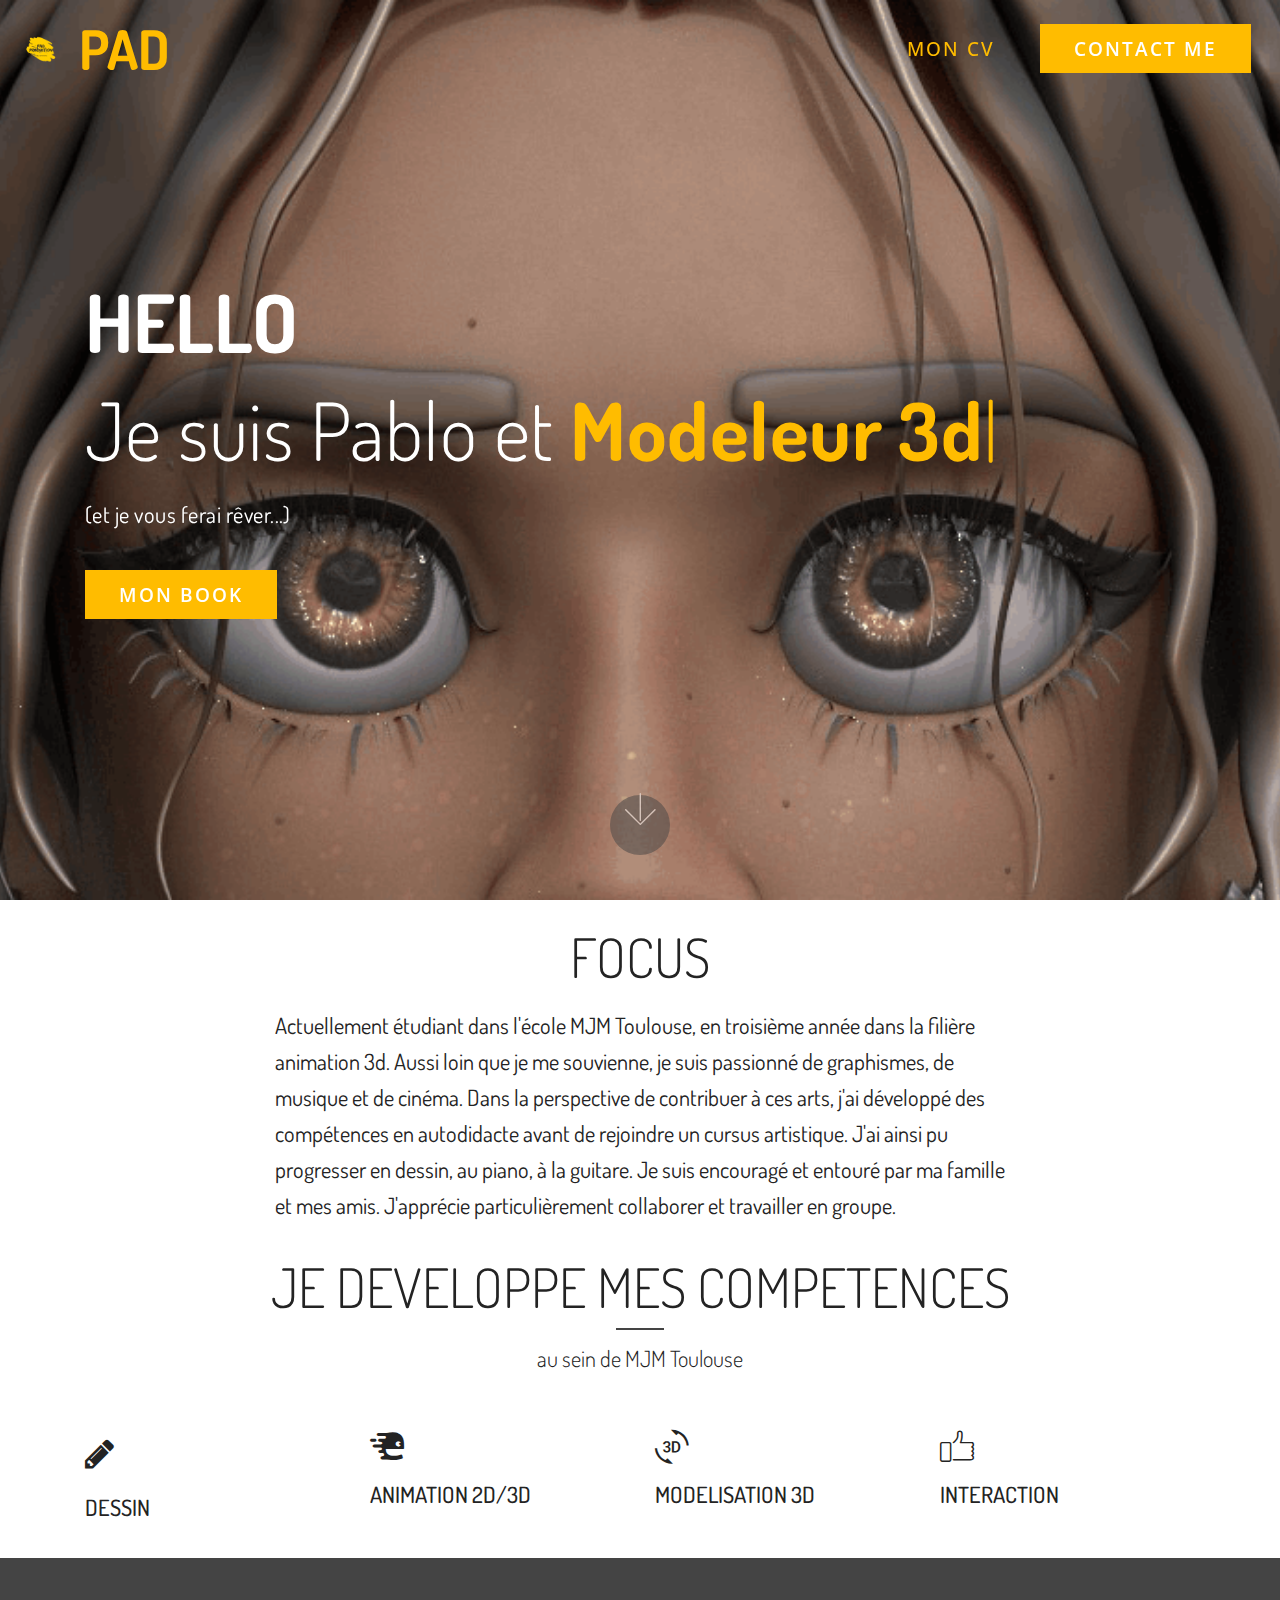
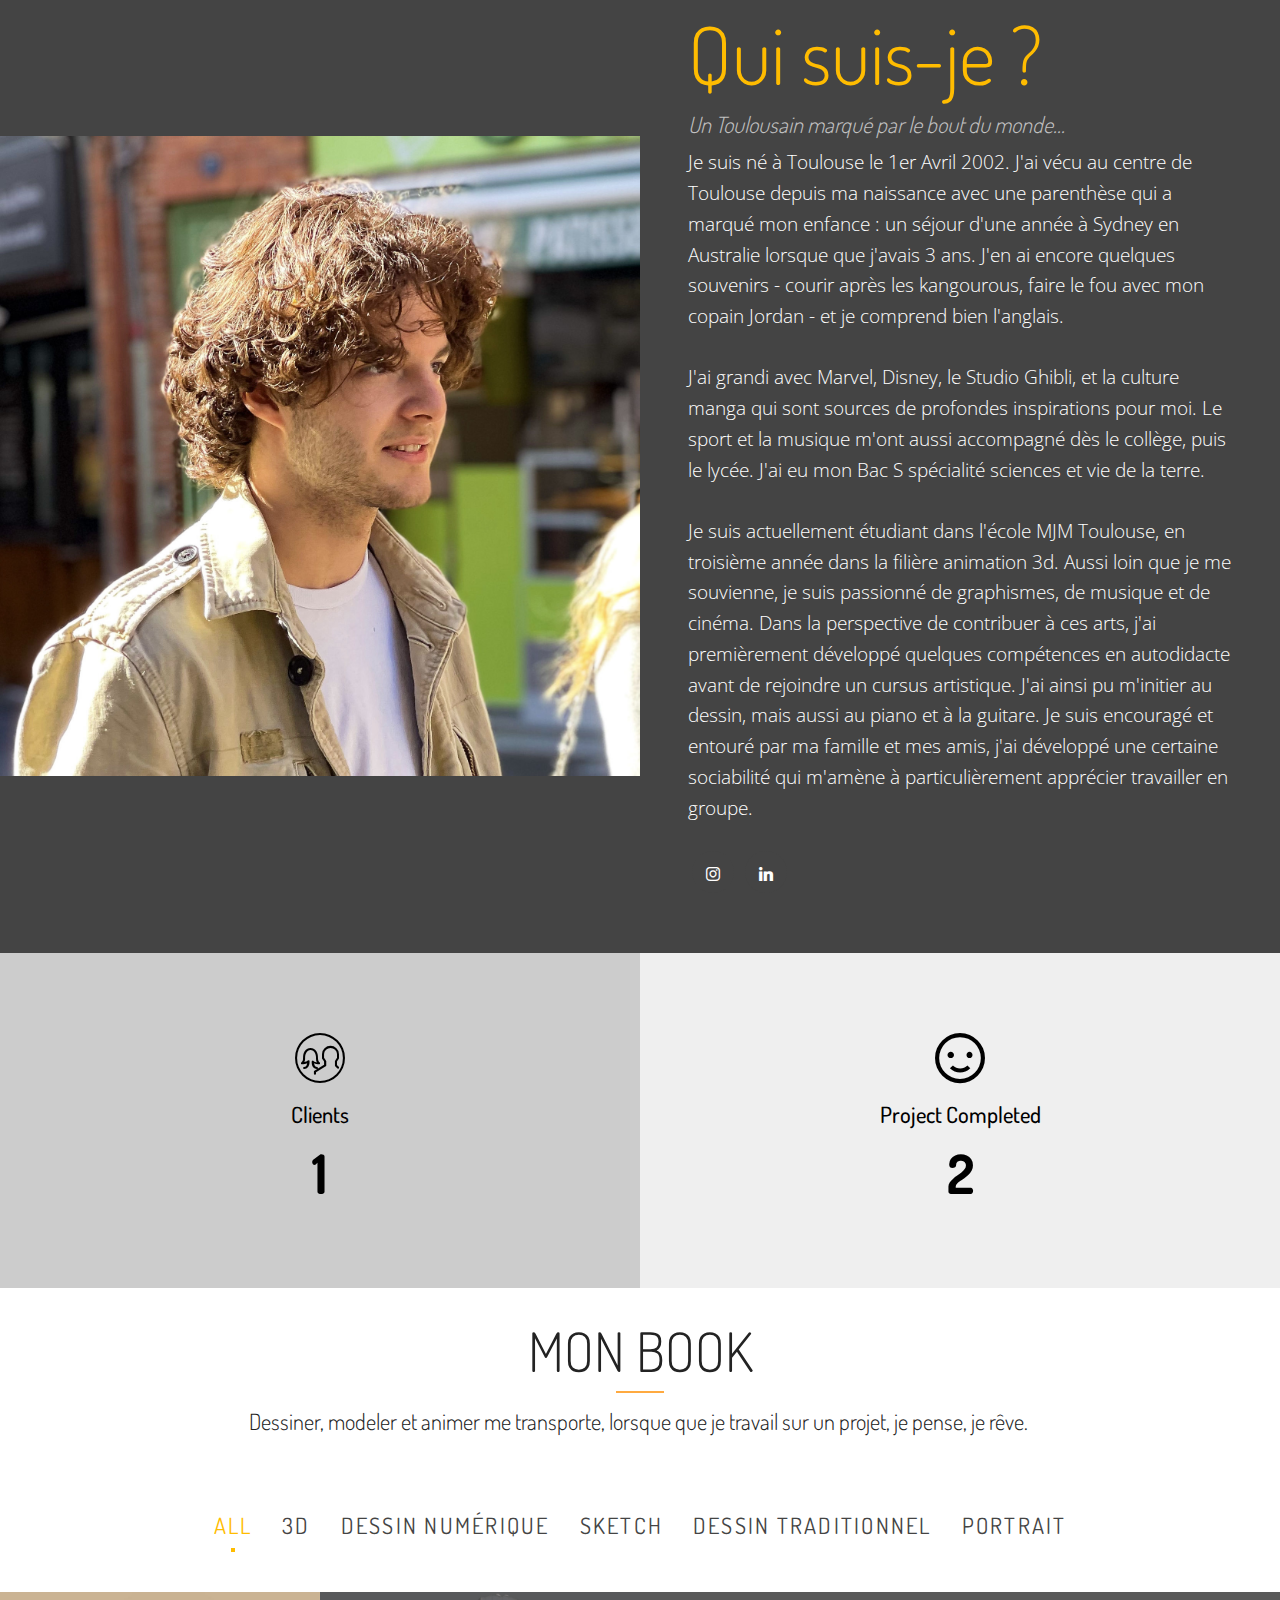
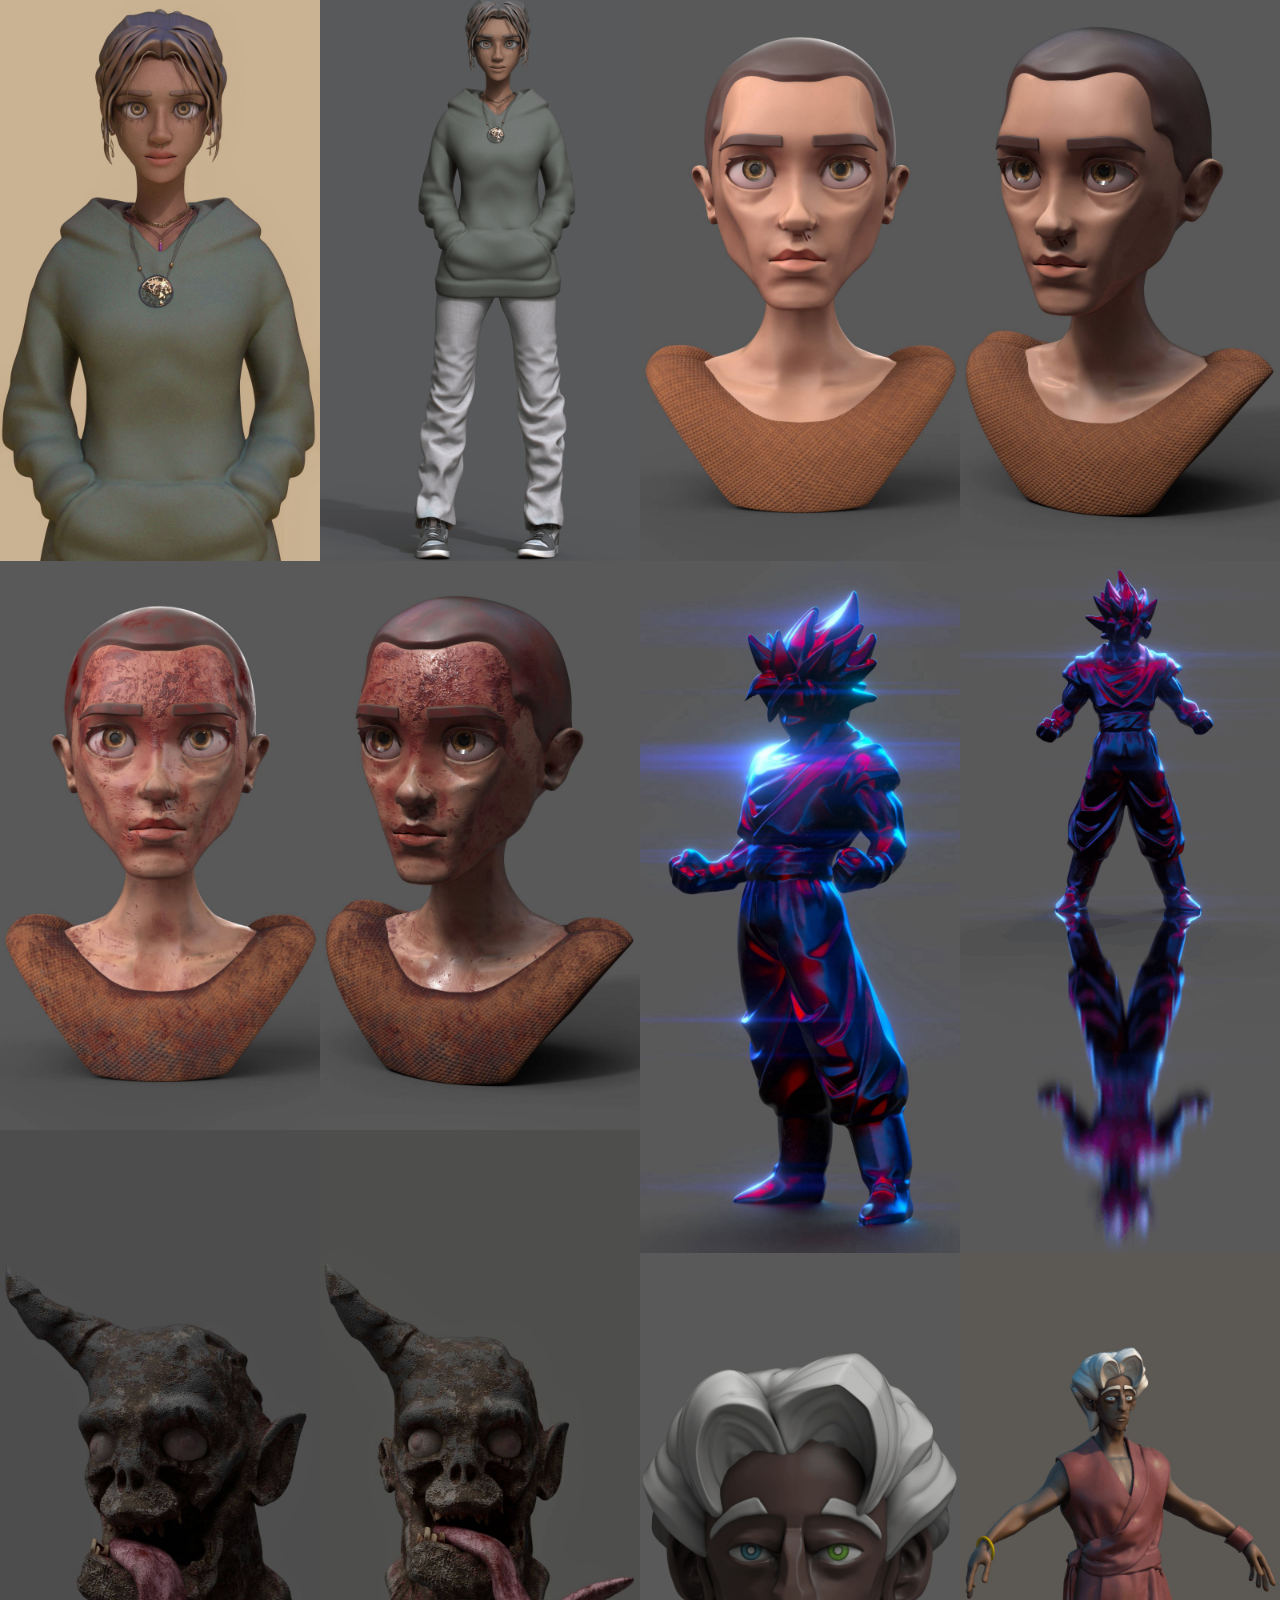
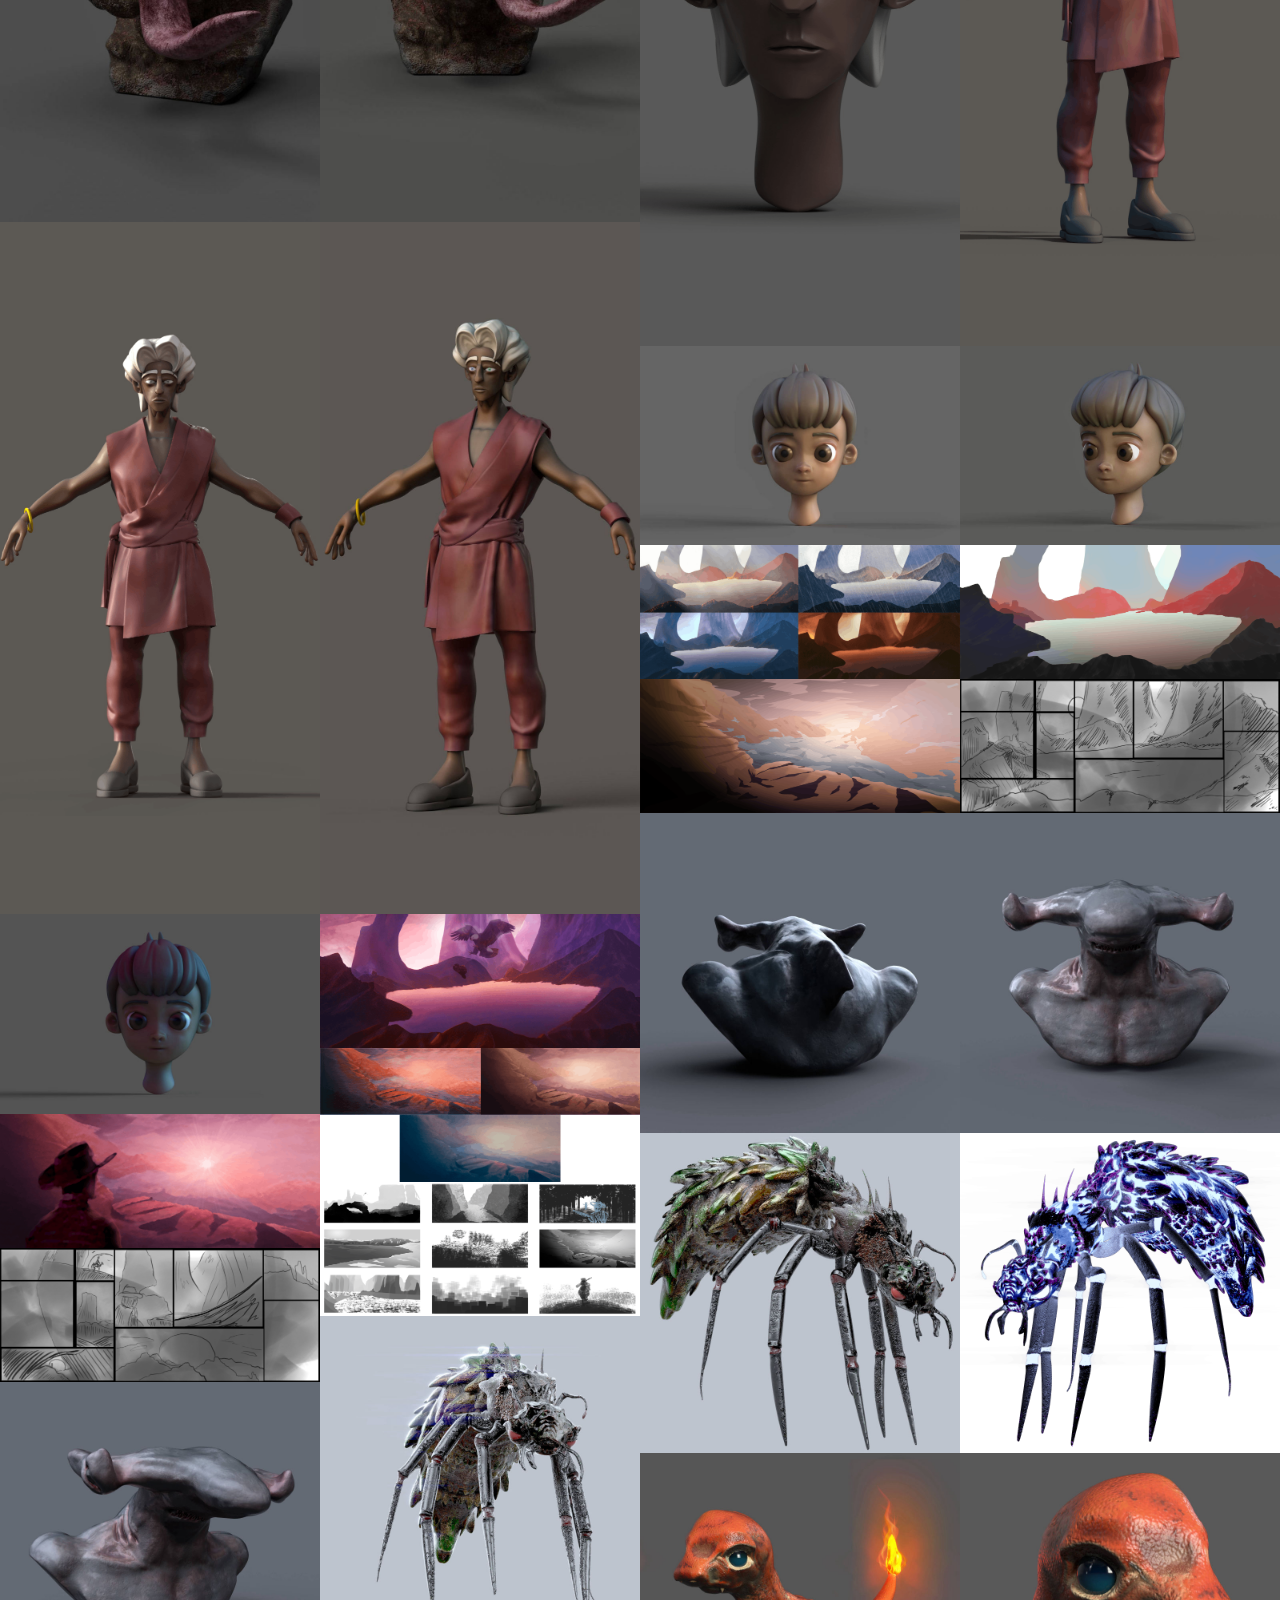
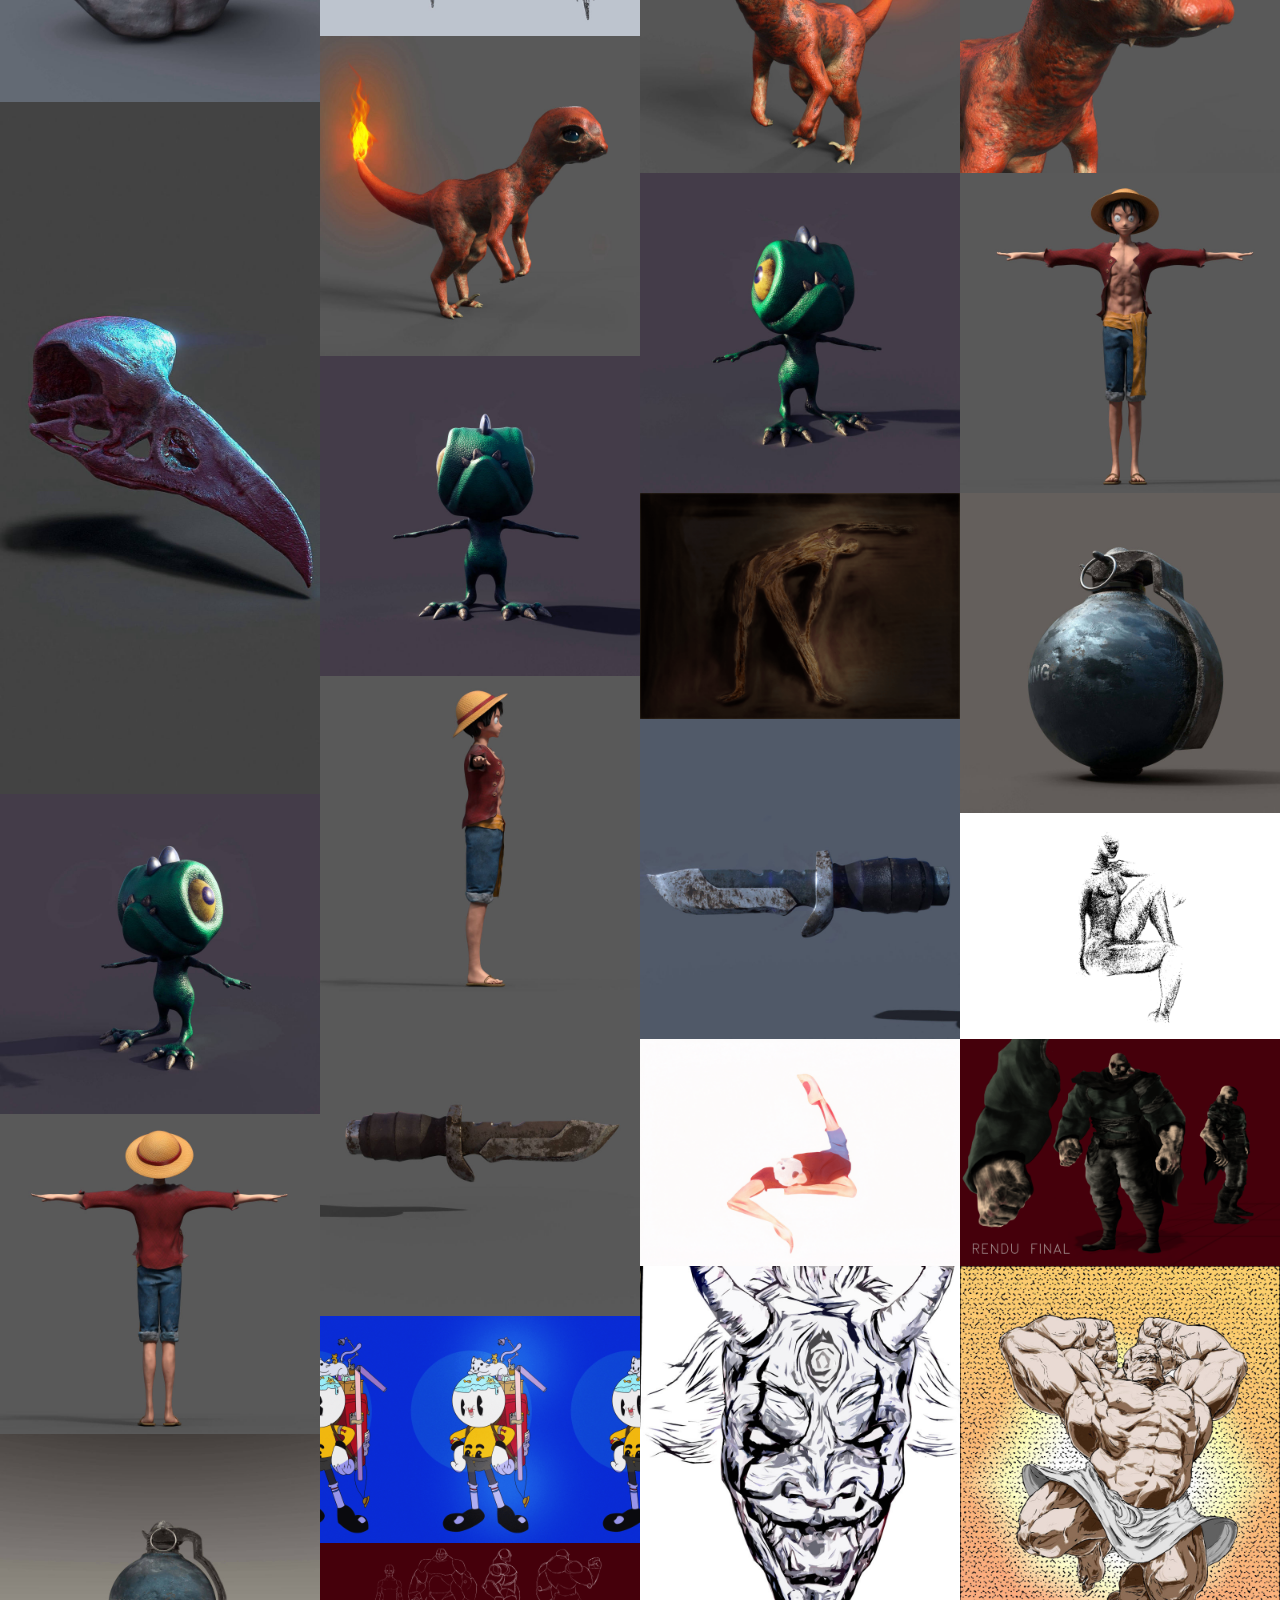
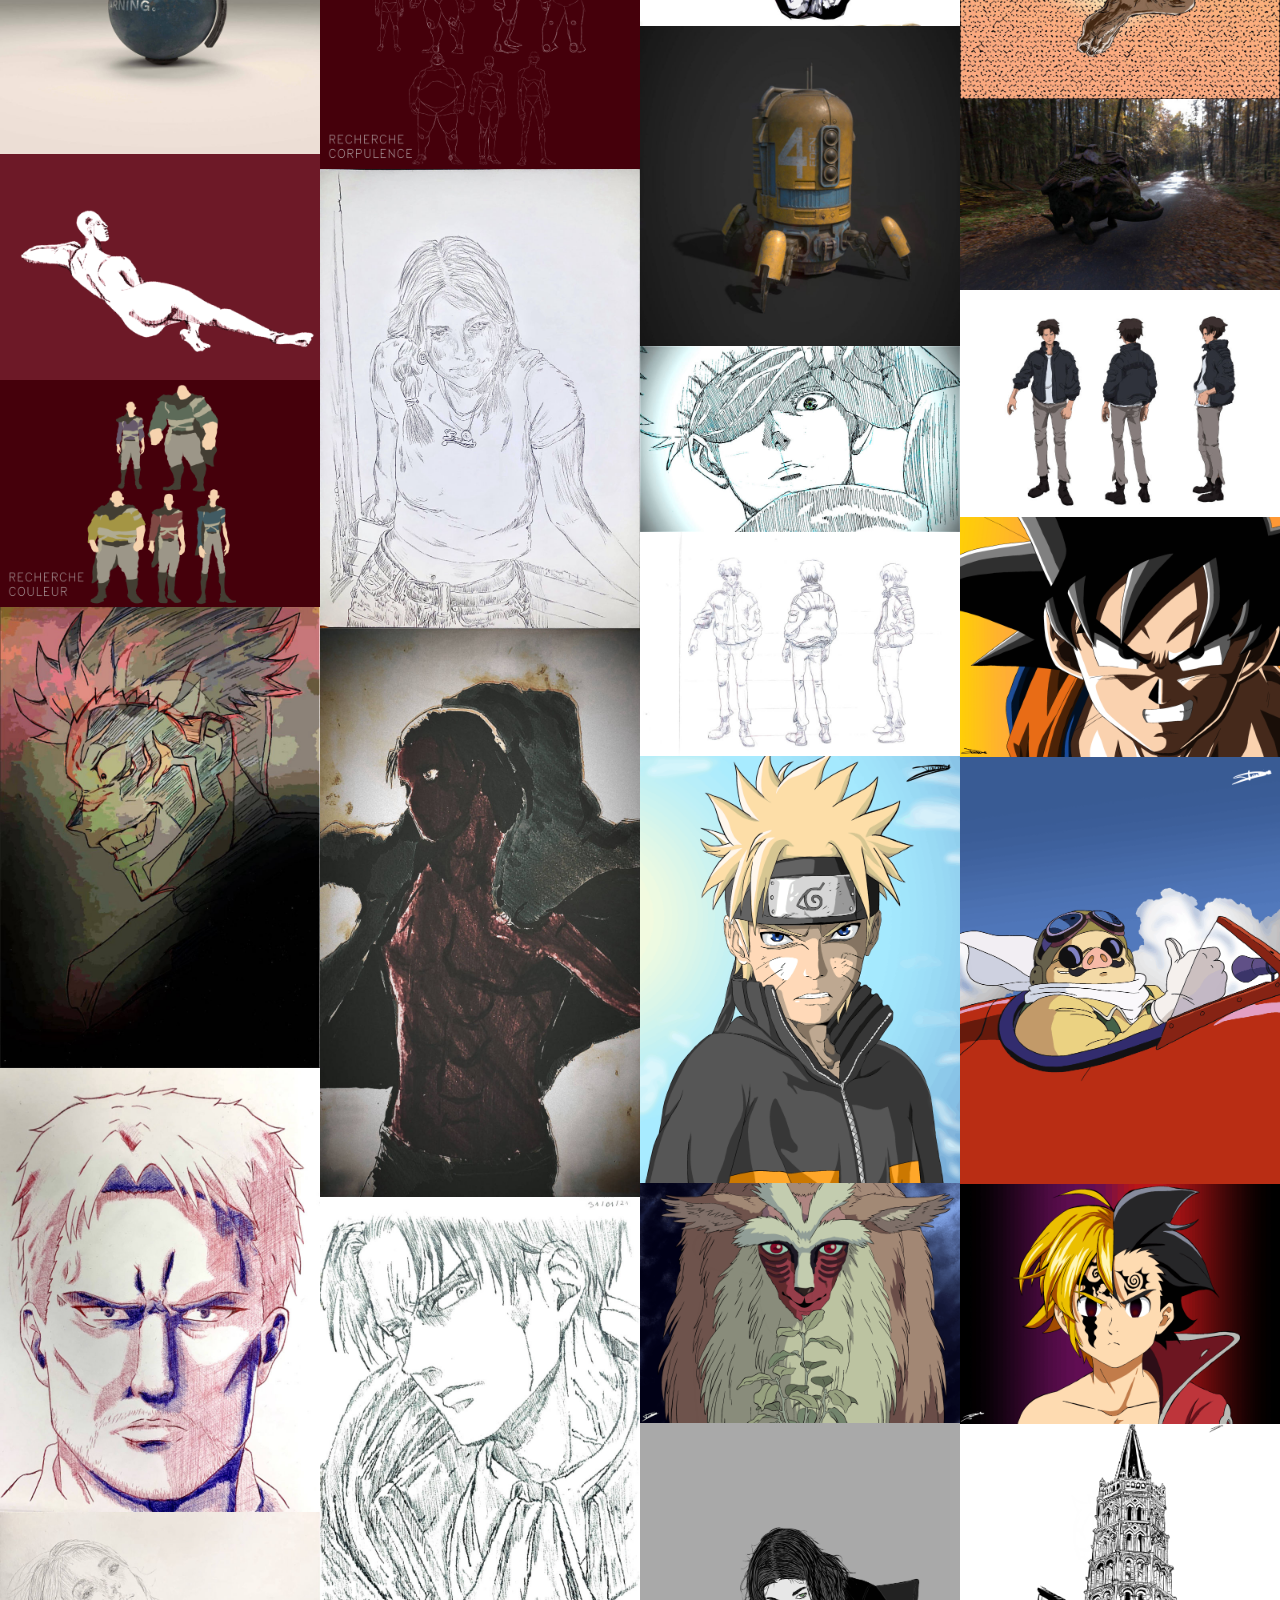
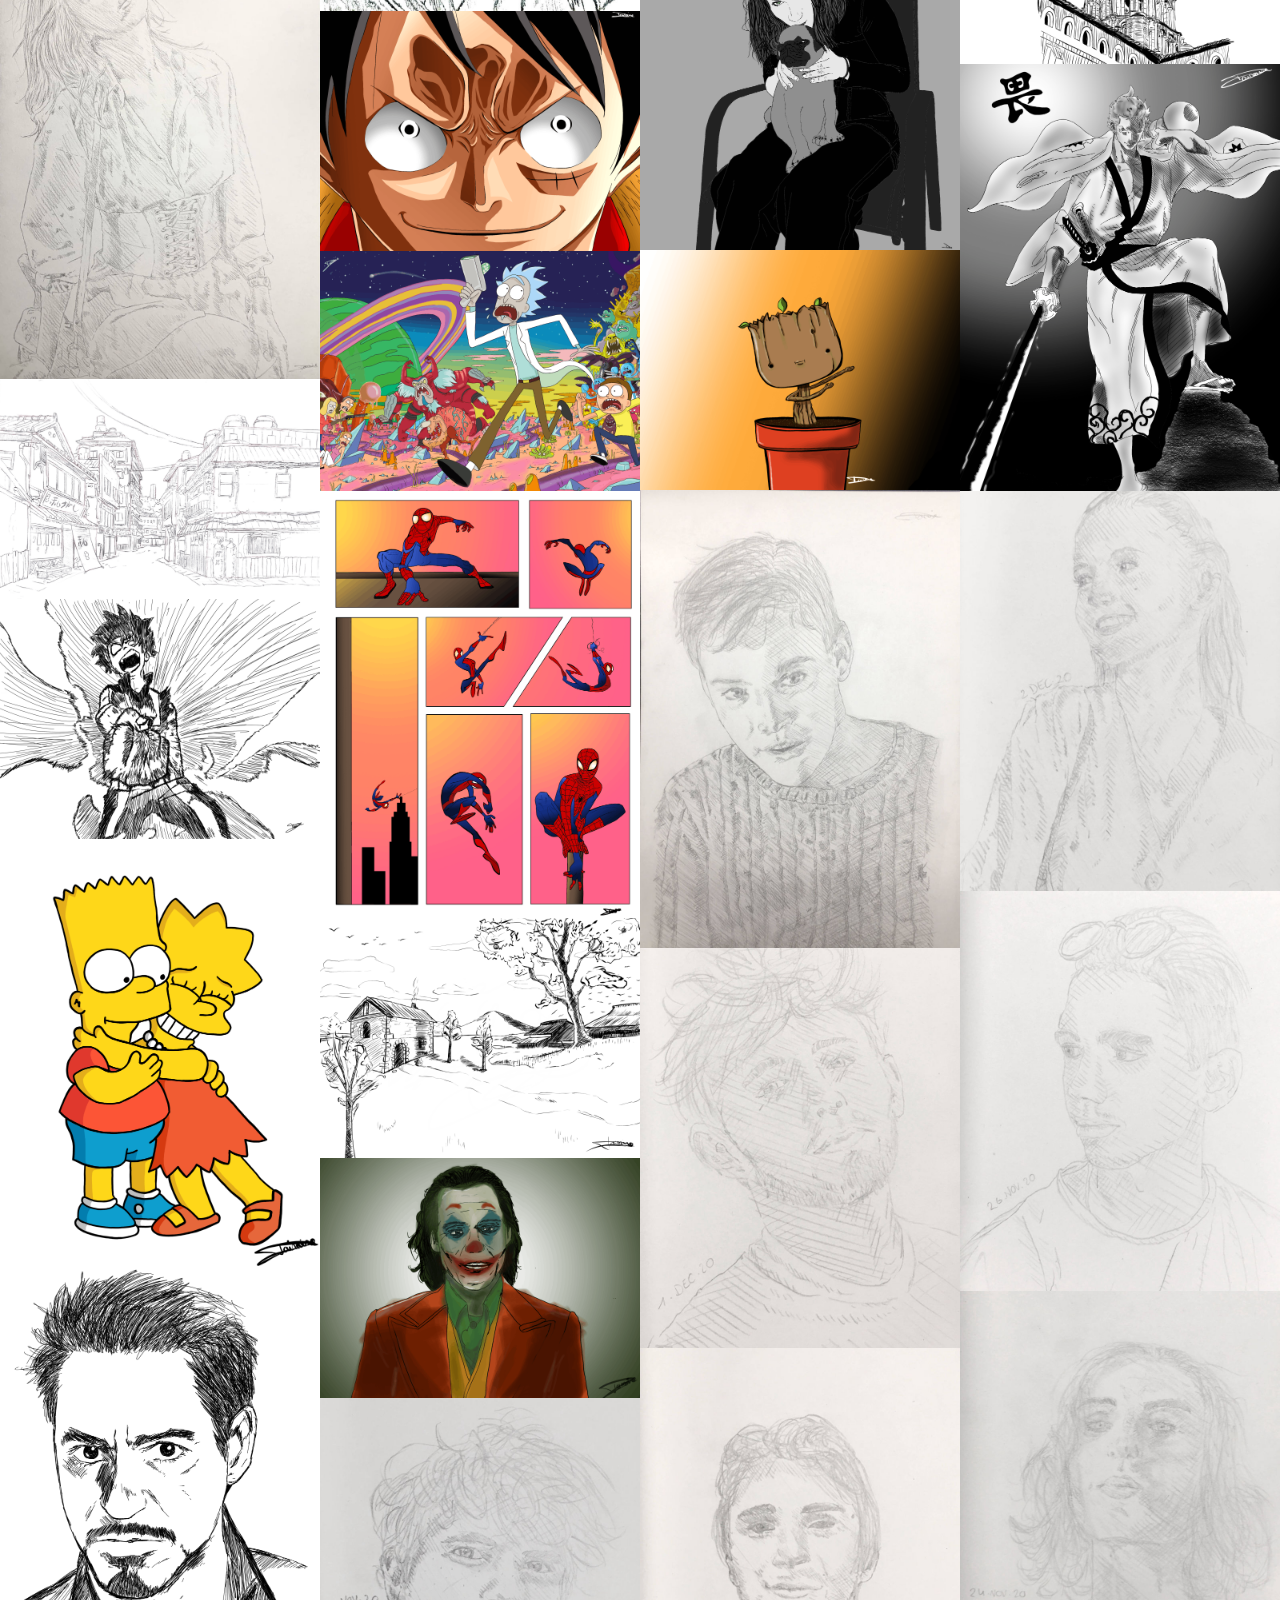
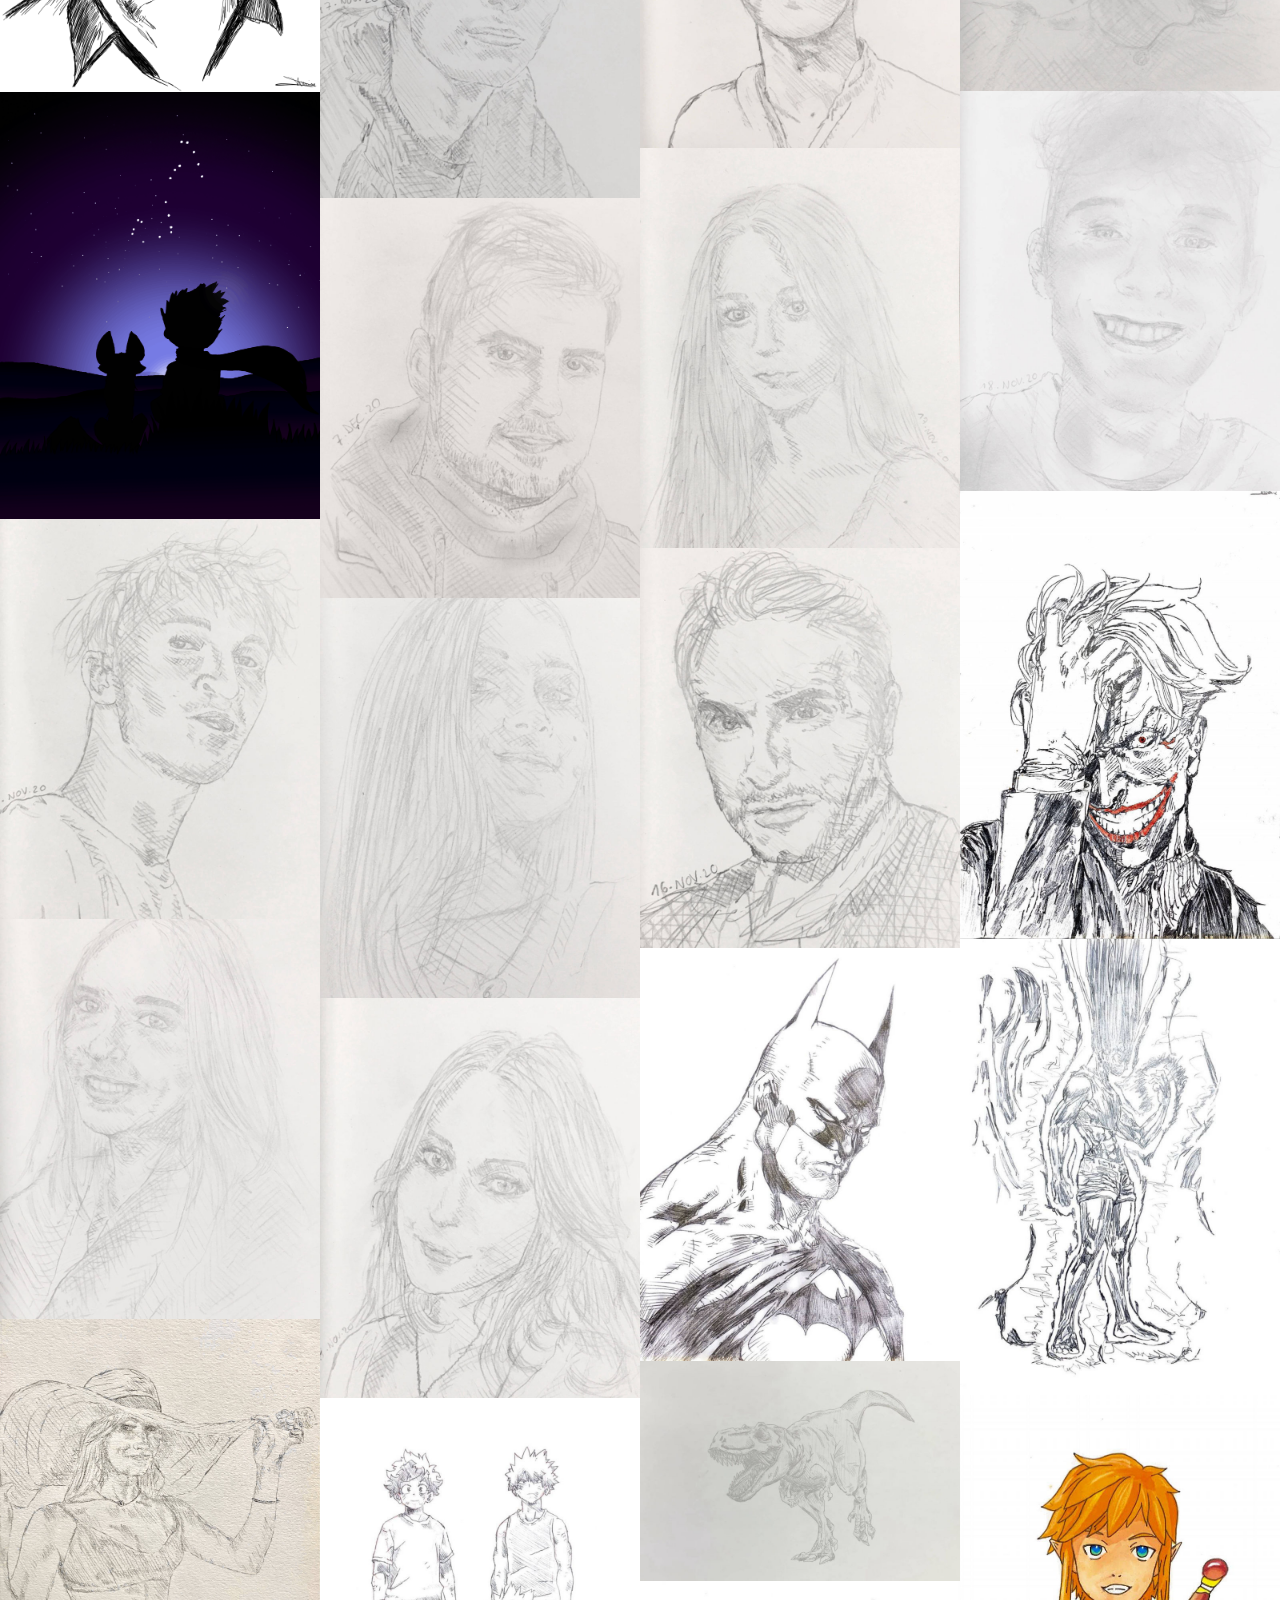
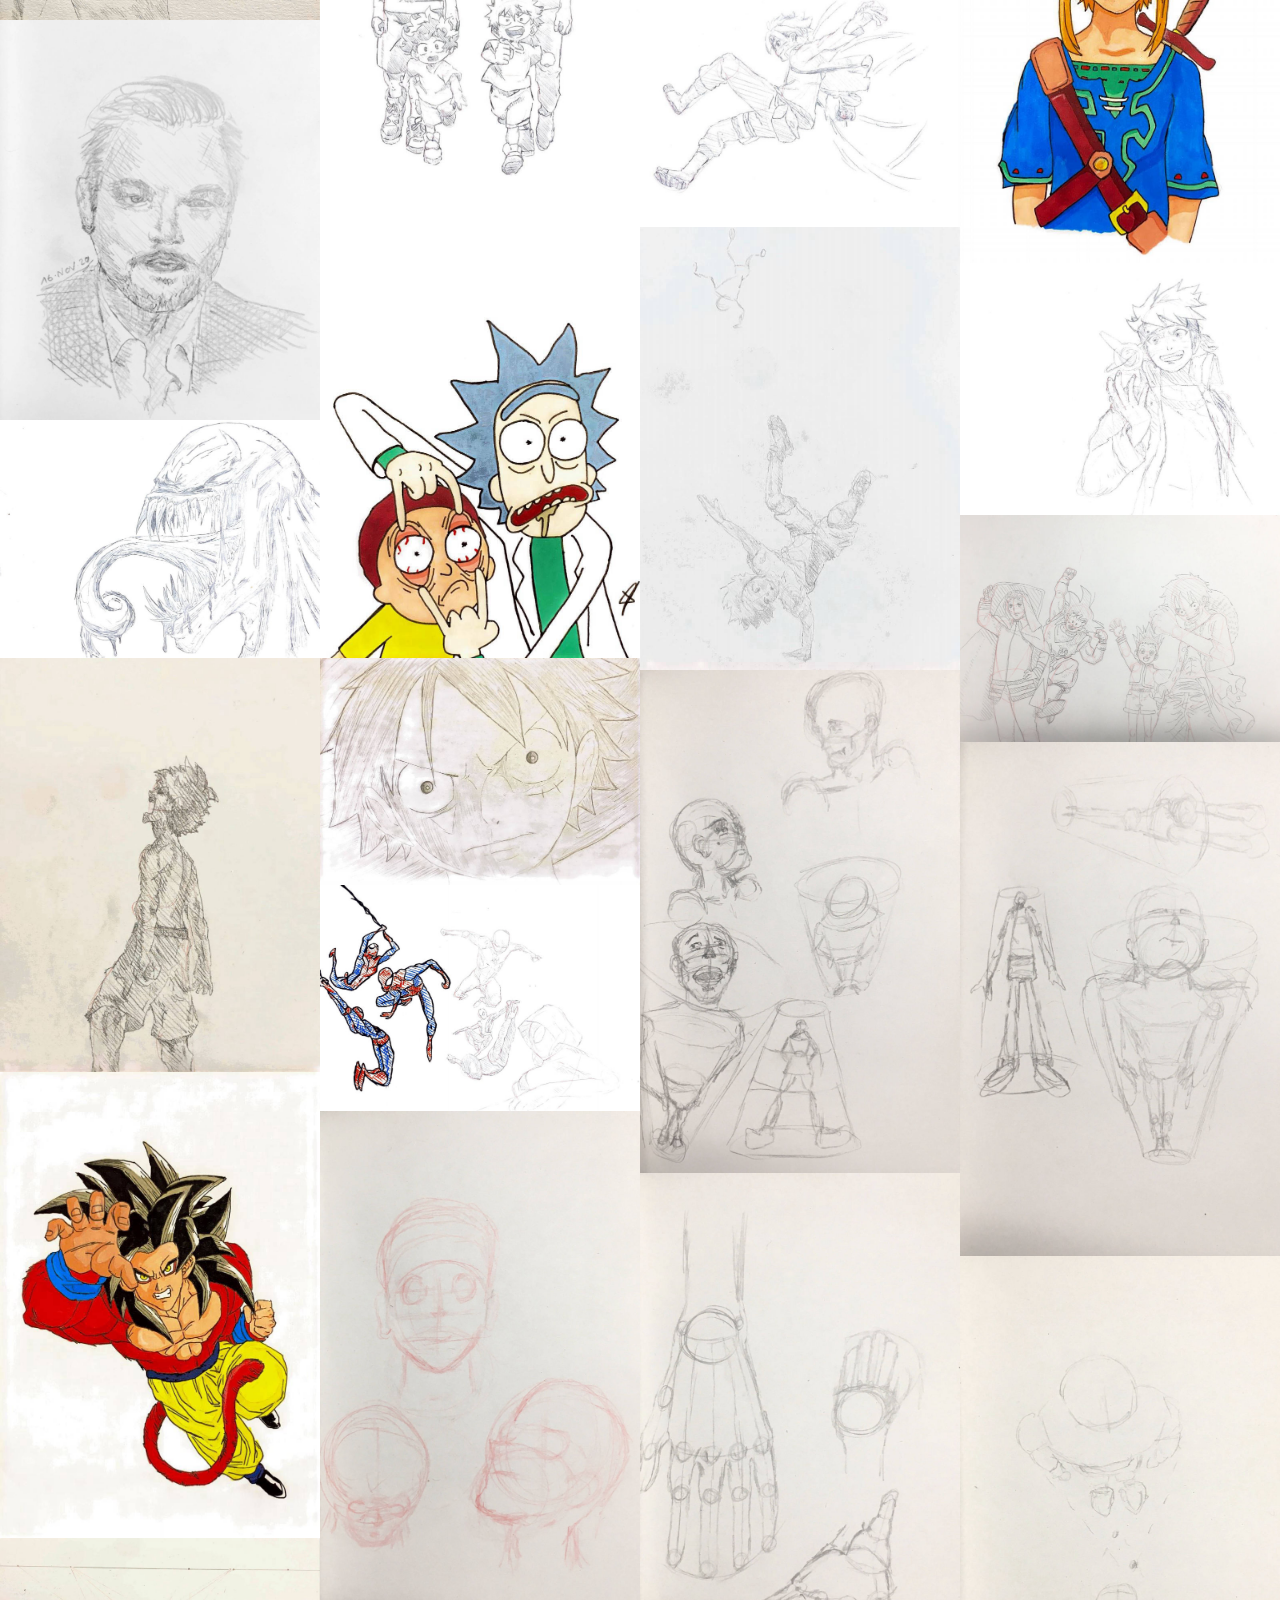
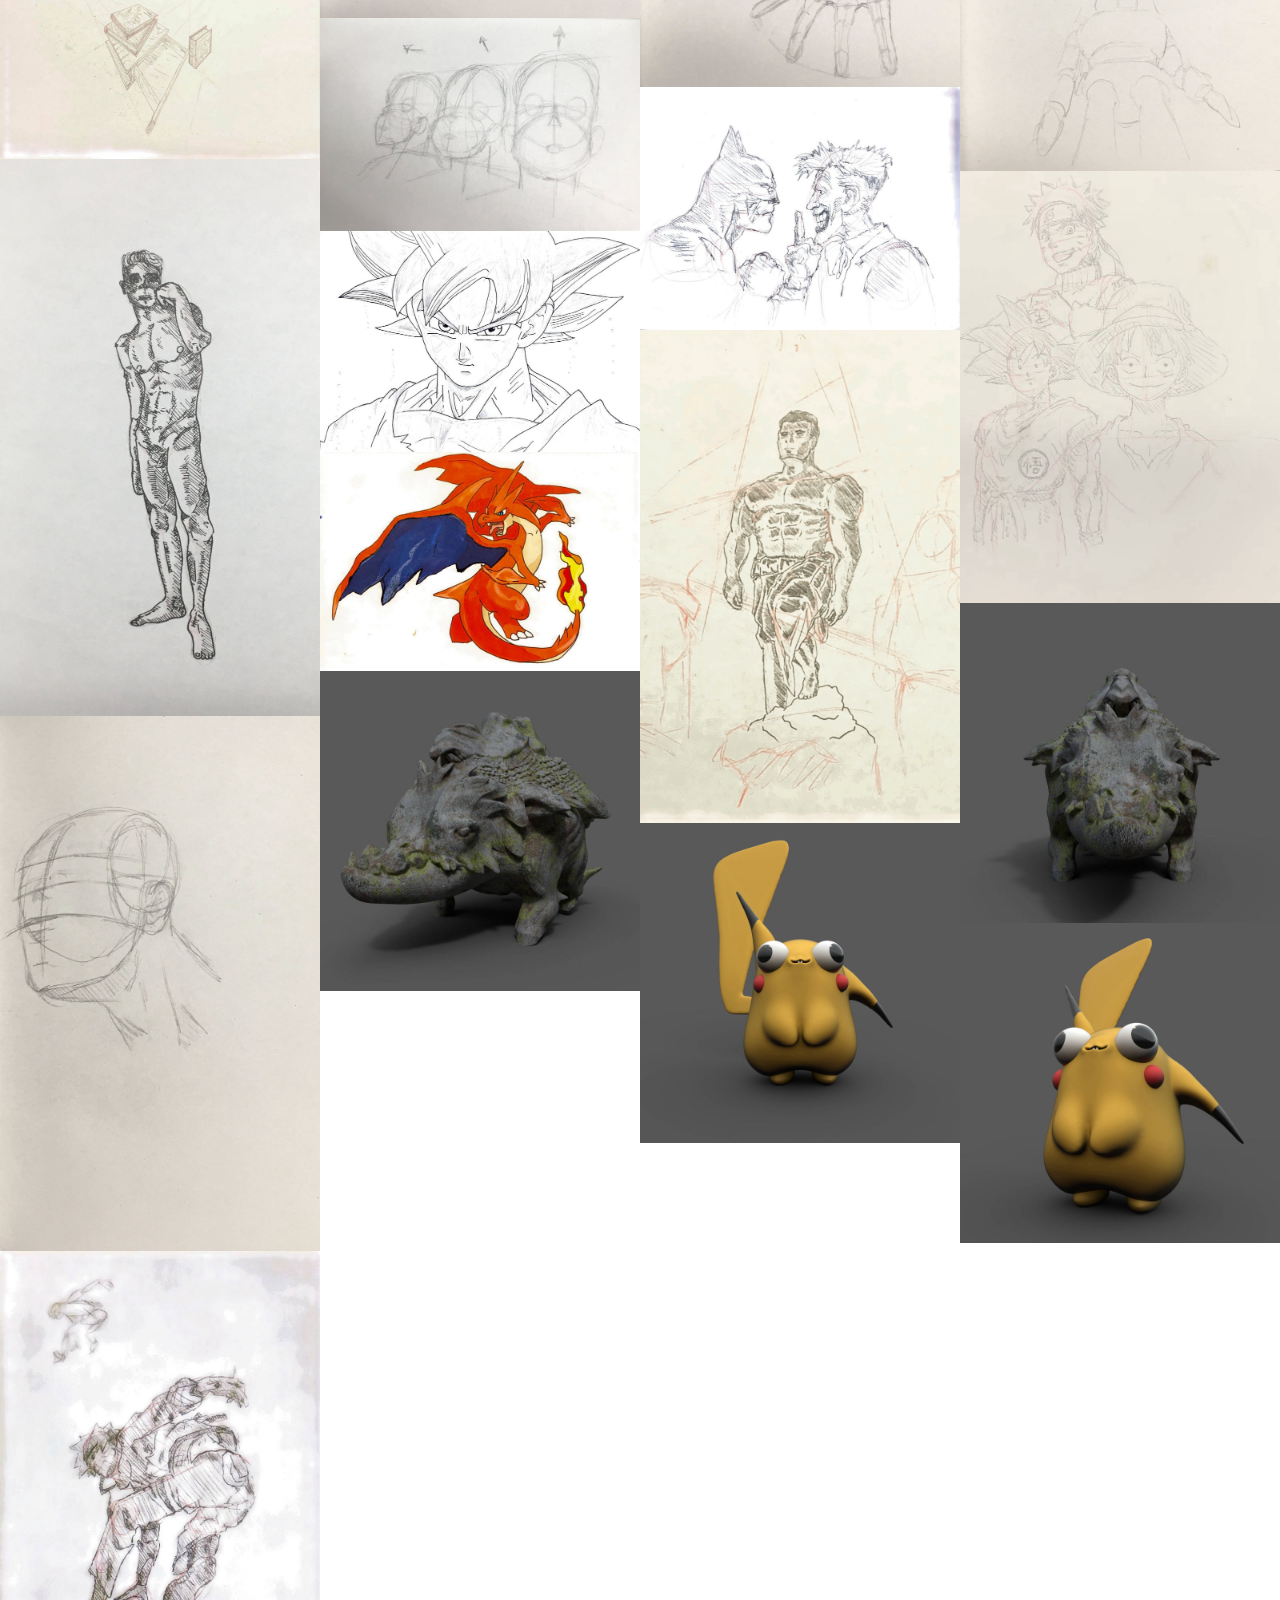
==== commit c90aaf5e: "create github pages" ====
--- a/index.html
+++ b/index.html
@@ -364,7 +364,7 @@
         <div class="row justify-content-center">
             <div class="form-1 col-md-8 col-sm-12" data-form-type="formoid">
                 <!---Formbuilder Form--->
-                <form action="https://mobirise.eu/" method="POST" class="mbr-form form-with-styler" data-form-title="My Mobirise Form"><input type="hidden" name="email" data-form-email="true" value="6toG/YauvQ5RurND06dKQjgRR+opPzHY8eWbb4SXXWq5N5JZ1vA+DgLHO9vLXqKlsrEh0qCK/8j0vyMW+dS1AVrat0KBMSzAEy1wvXtZfpes0EFeOUCs/gPUHD07vs99.mfAaq2GgeHHdjLLYu9QtJ9YsYqxY1tGKRjOIRbabQ7KE7HOfcW2gRXnzG3WzRK26ZgOLvP91Nw9LYk66+tR8ssGI49CVQ1GDJpayZwzawJLd9LlW9xtukfIdG5Oj2COV">
+                <form action="https://mobirise.eu/" method="POST" class="mbr-form form-with-styler" data-form-title="My Mobirise Form"><input type="hidden" name="email" data-form-email="true" value="DJmaNbTDW1CGO0qf6EulMR+CmsTbz7gCZri7NXNM6GZD7WQbjtQrMYcdSoVThf/tG2eU0ket2zdVICZPefsGAVasAsPpRMDpV5RsUigomOGtqK8jk8oRHiI0ZfZwe3rm.PiYP2DEwL7sE74zNKeY5FymzF9CwW0UliiGD/jzGRv5qnNElaD9XfI9mjjvgaxZ6wJEkJ7o+nQZS/uVpelhOC5p74imqobS+LgD6JetQXqEf9/ucPArOG+gGzH5CoYL0">
                     <div class="form-row">
                         <div hidden="hidden" data-form-alert="" class="alert alert-success col-12">Merci de votre message, je reviens vers vous rapidement.</div>
                         <div hidden="hidden" data-form-alert-danger="" class="alert alert-danger col-12"></div>
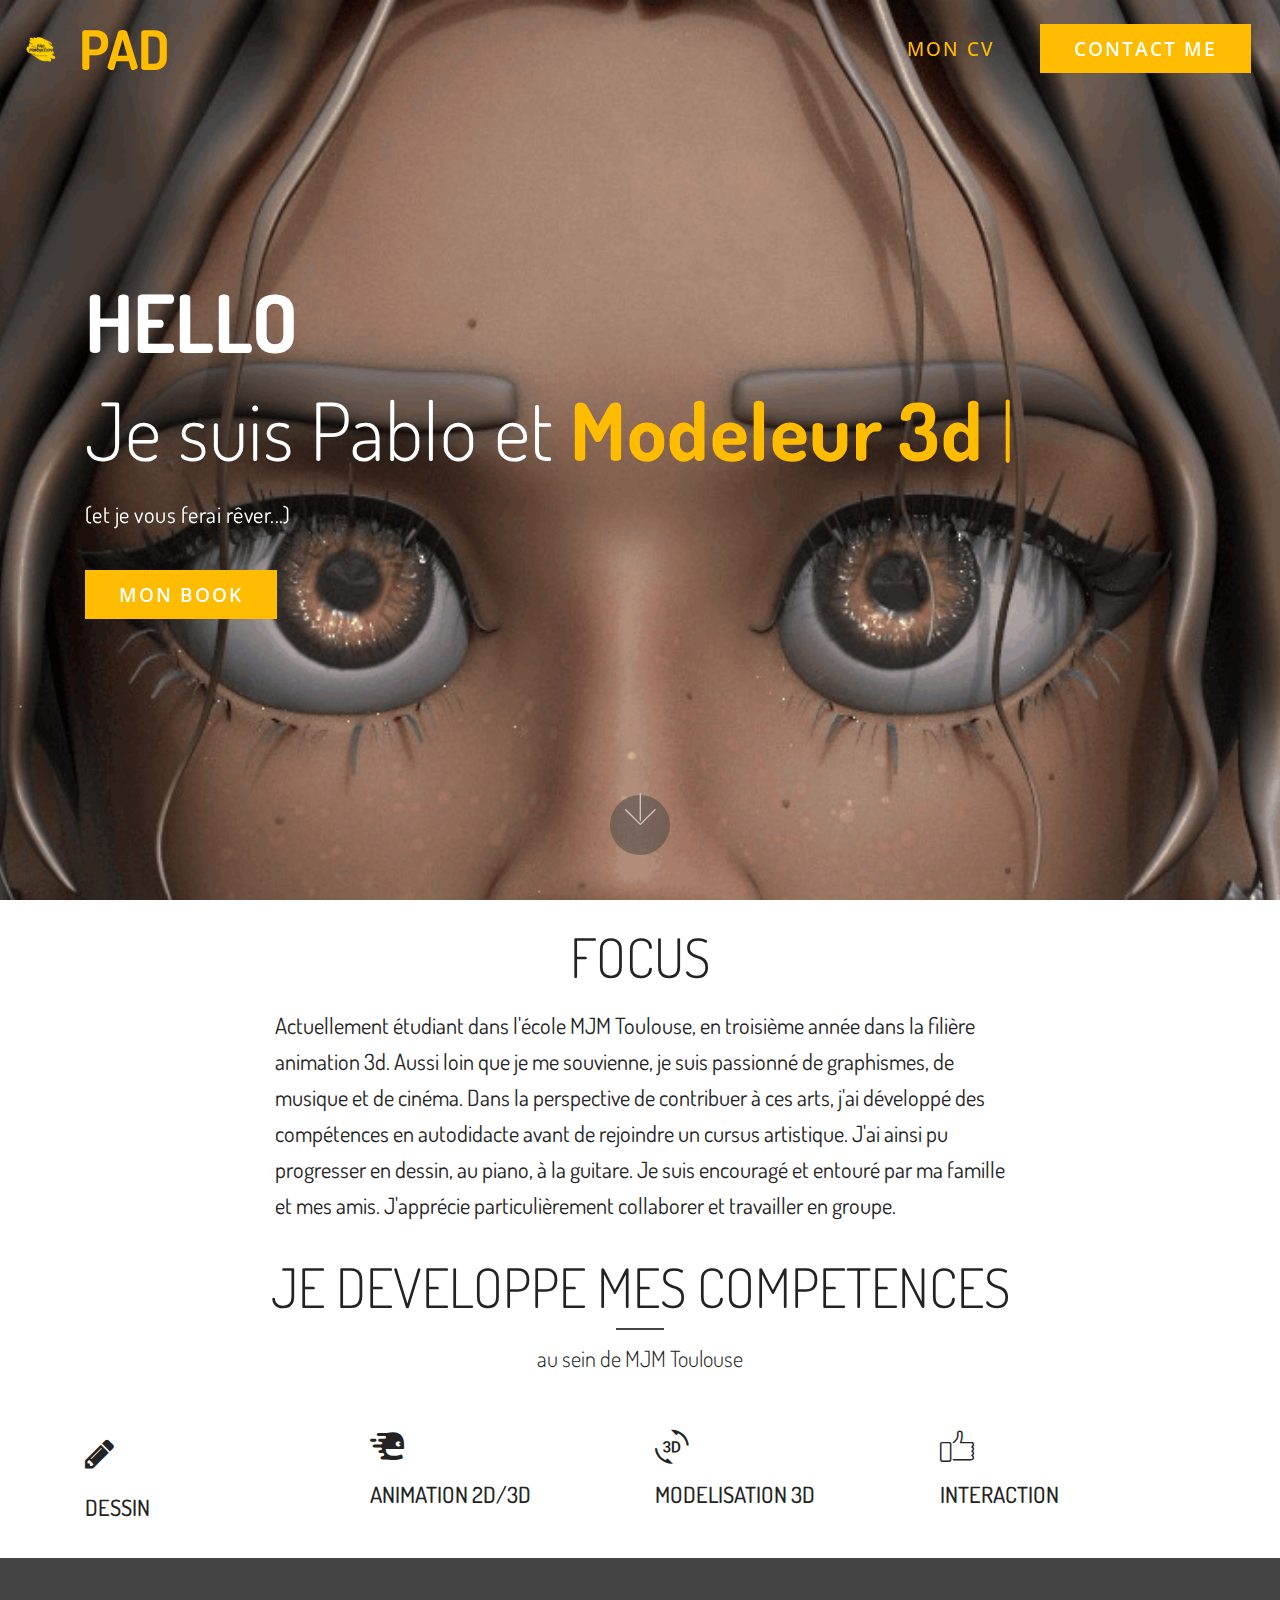
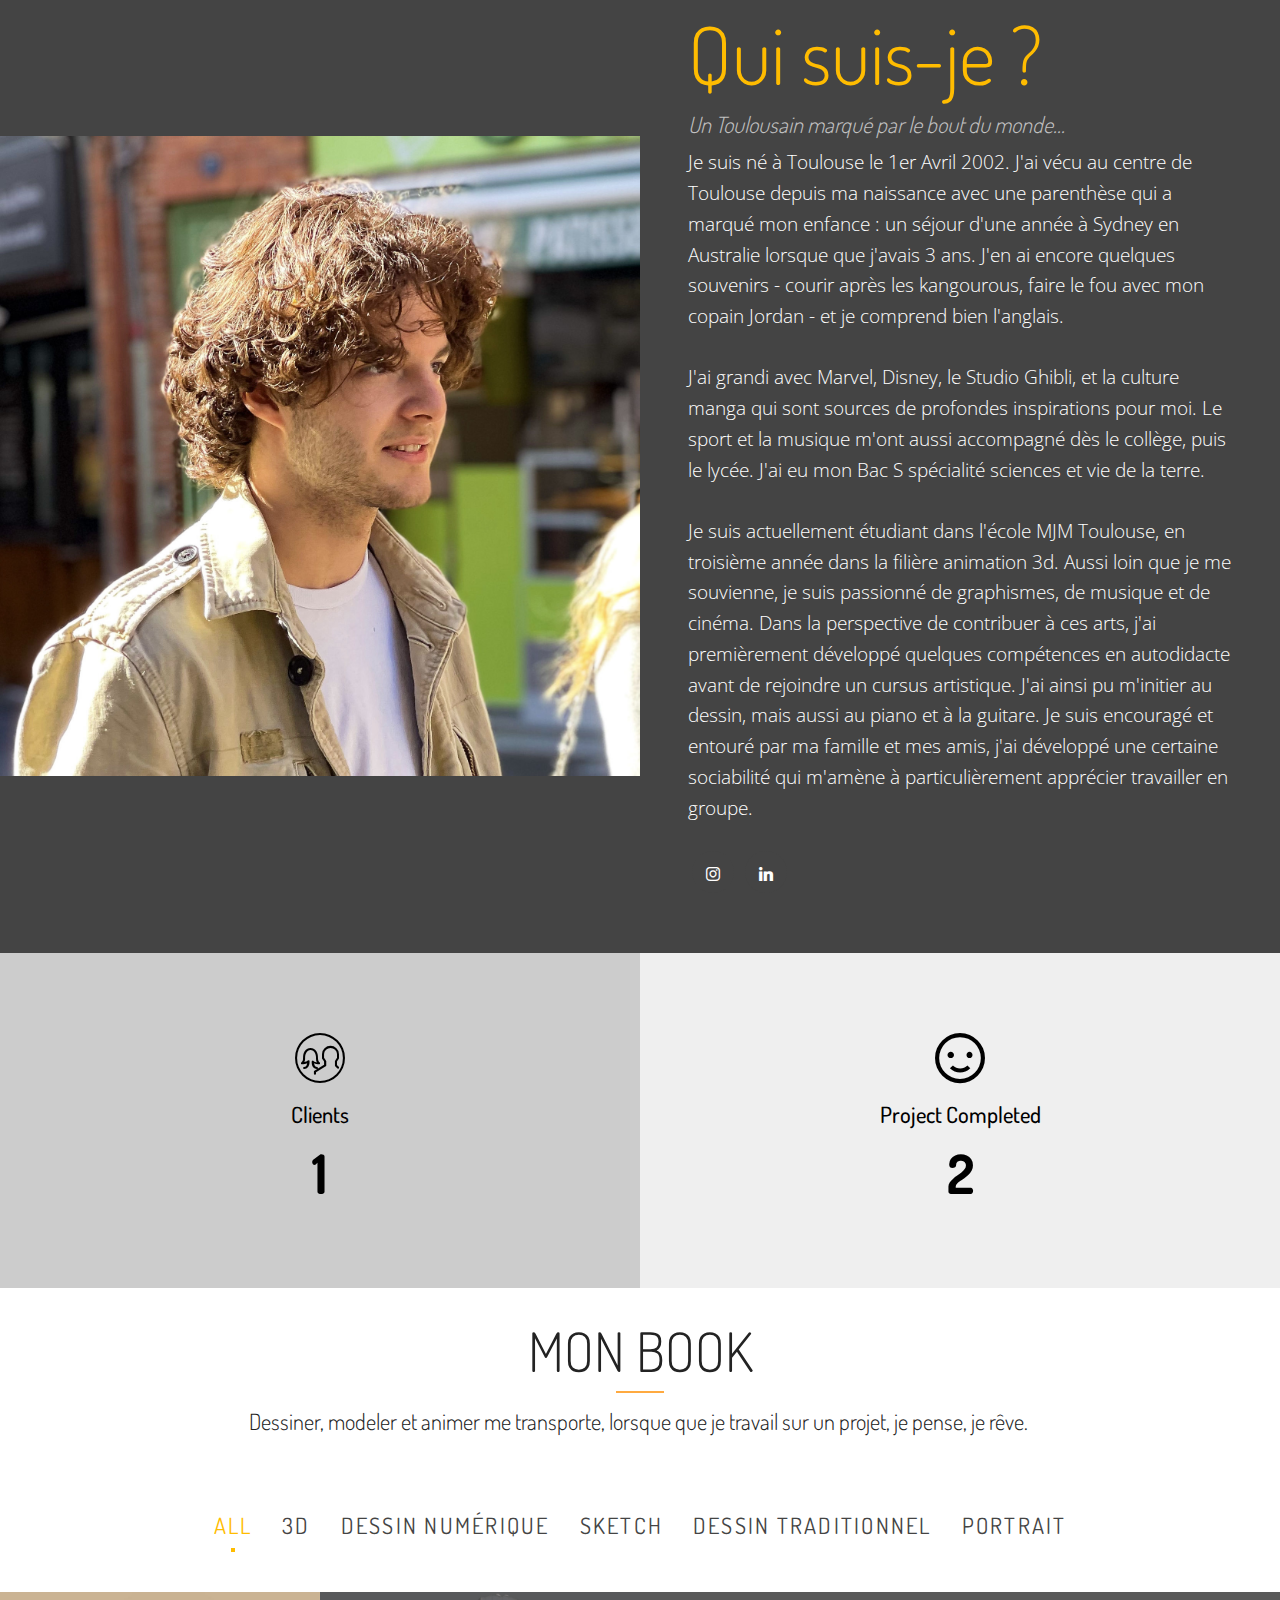
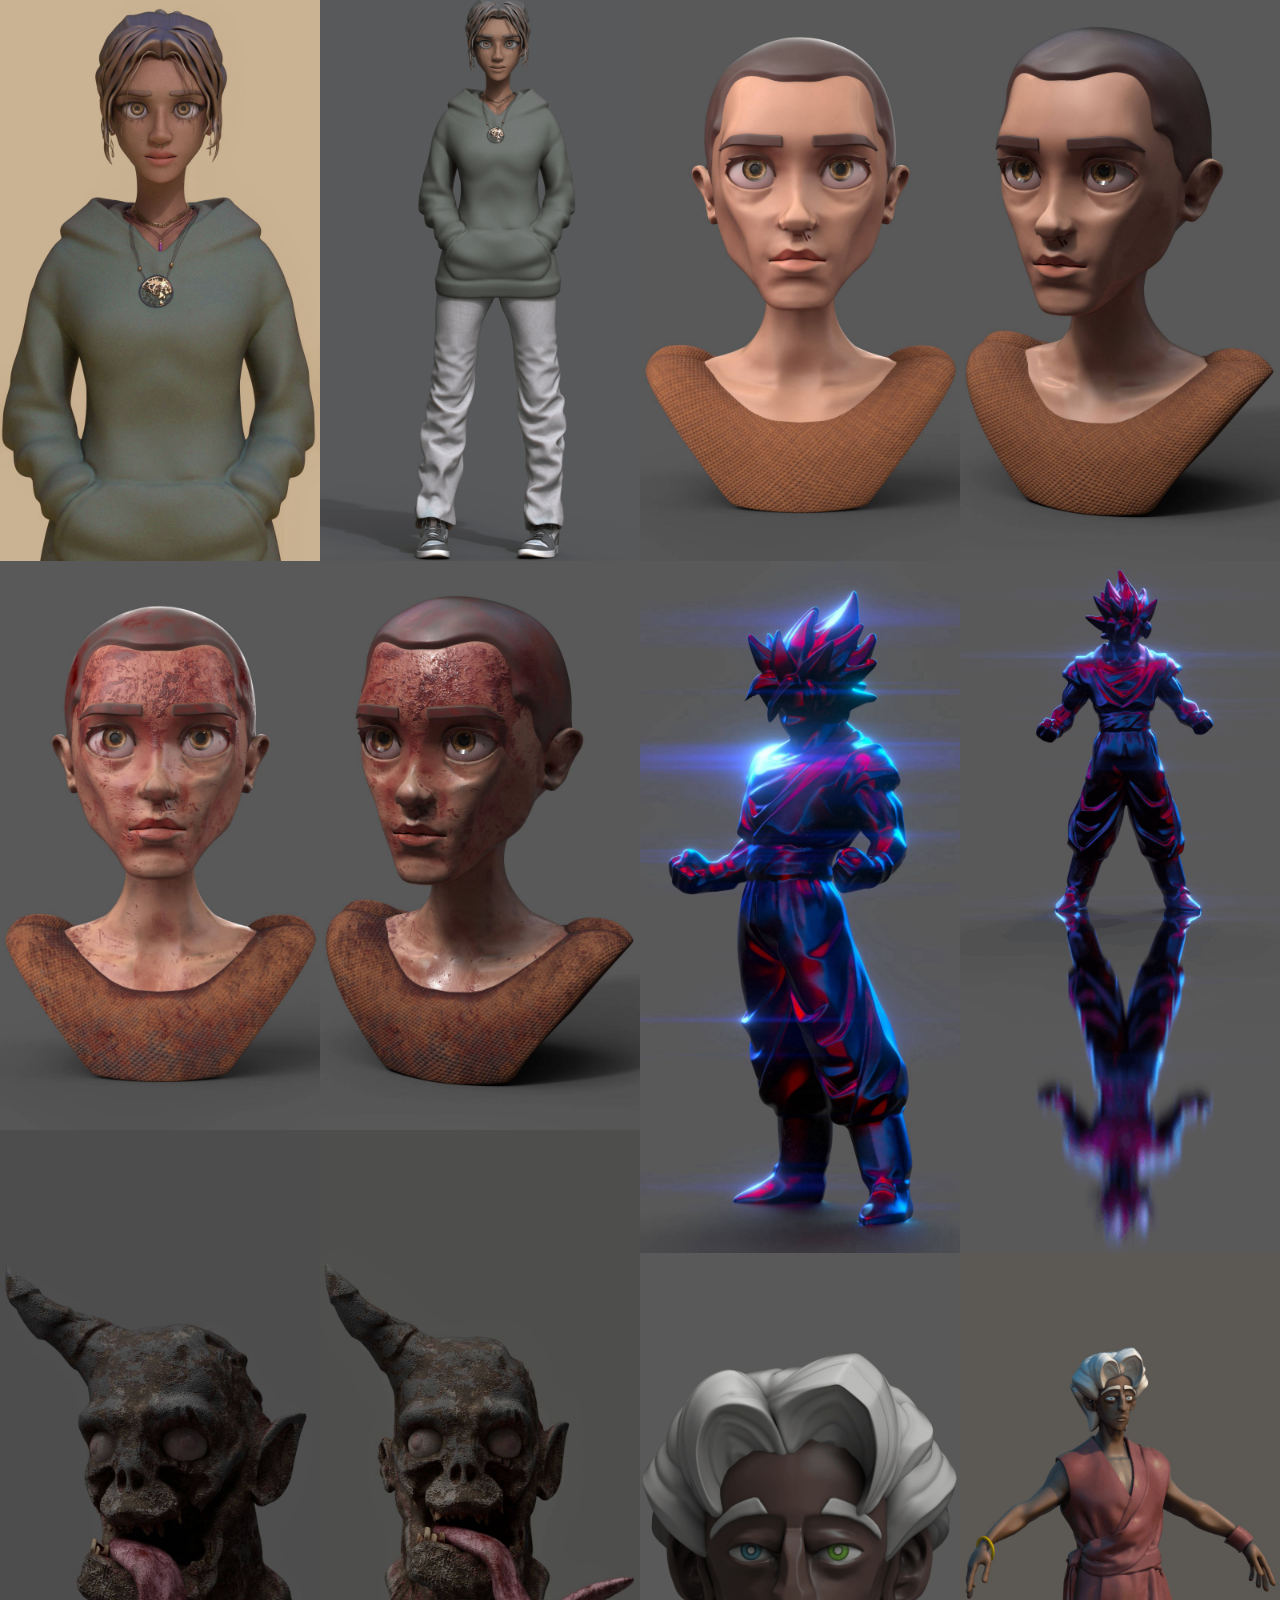
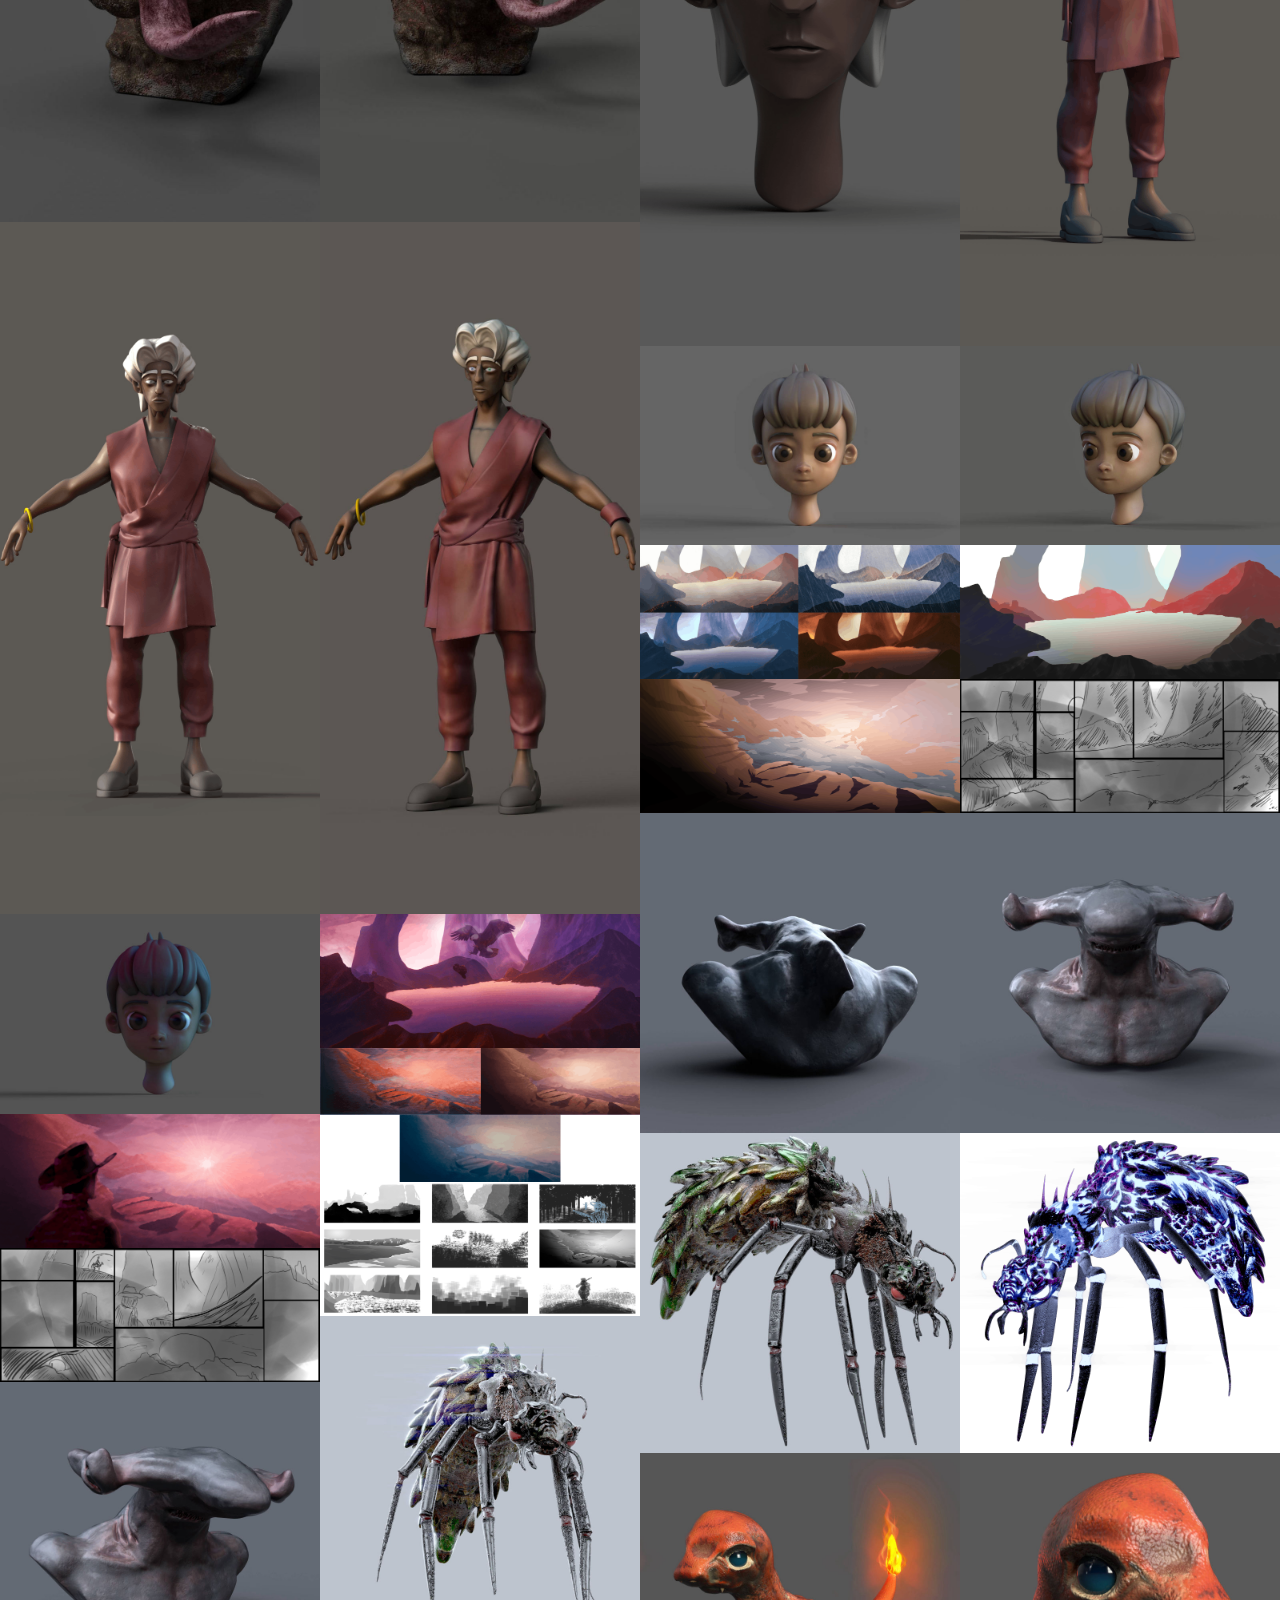
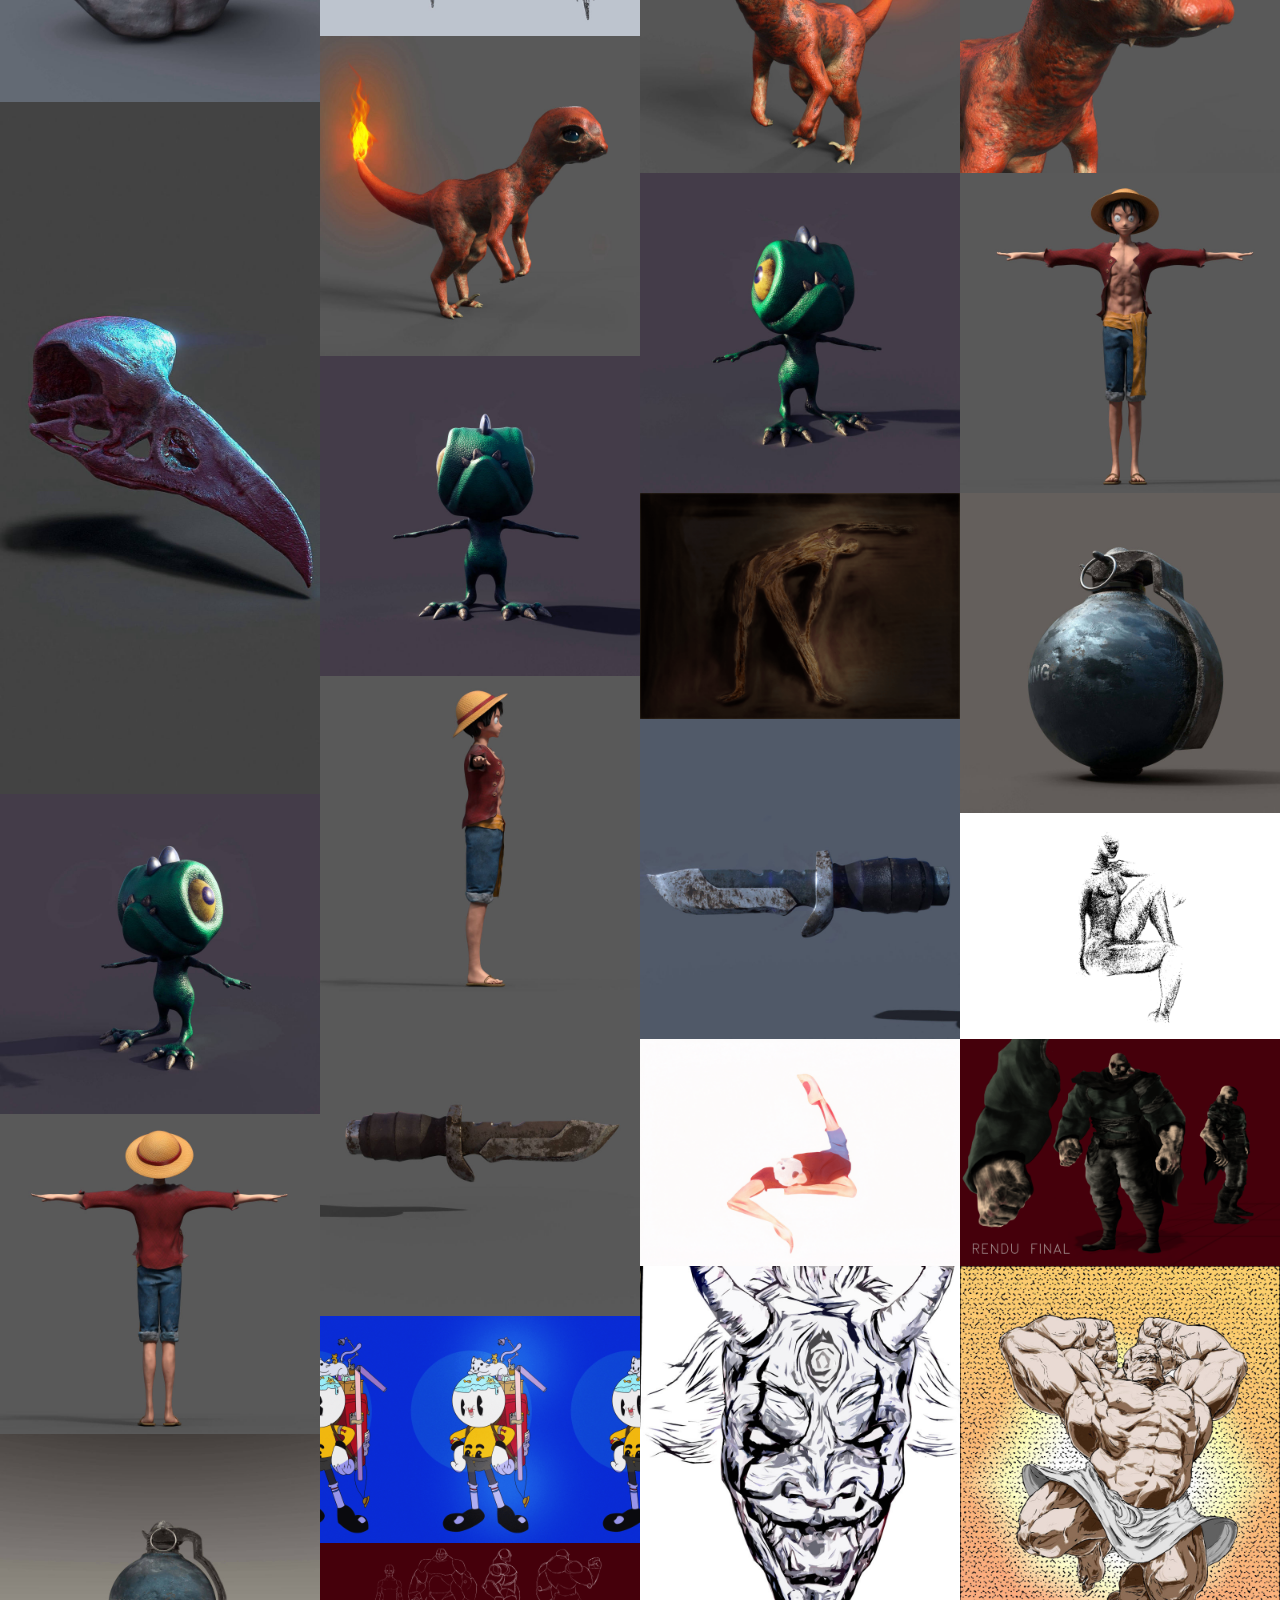
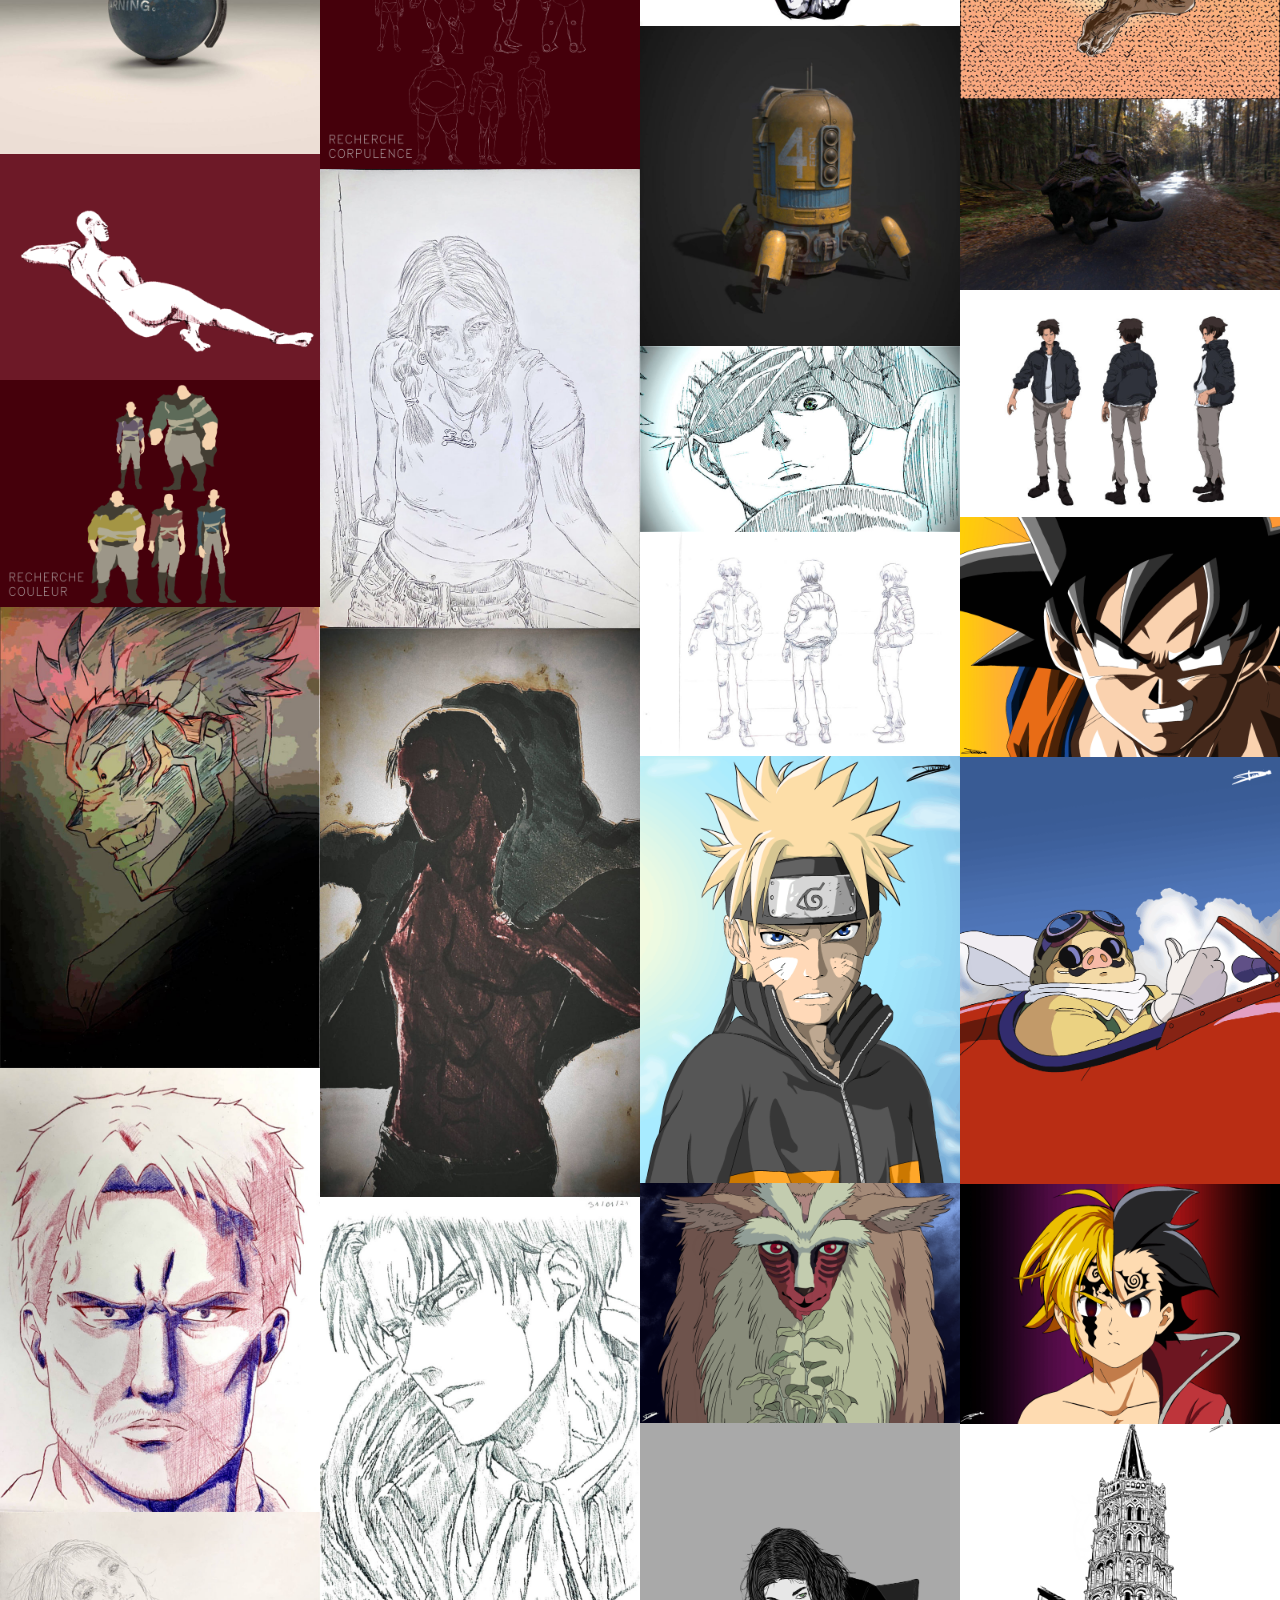
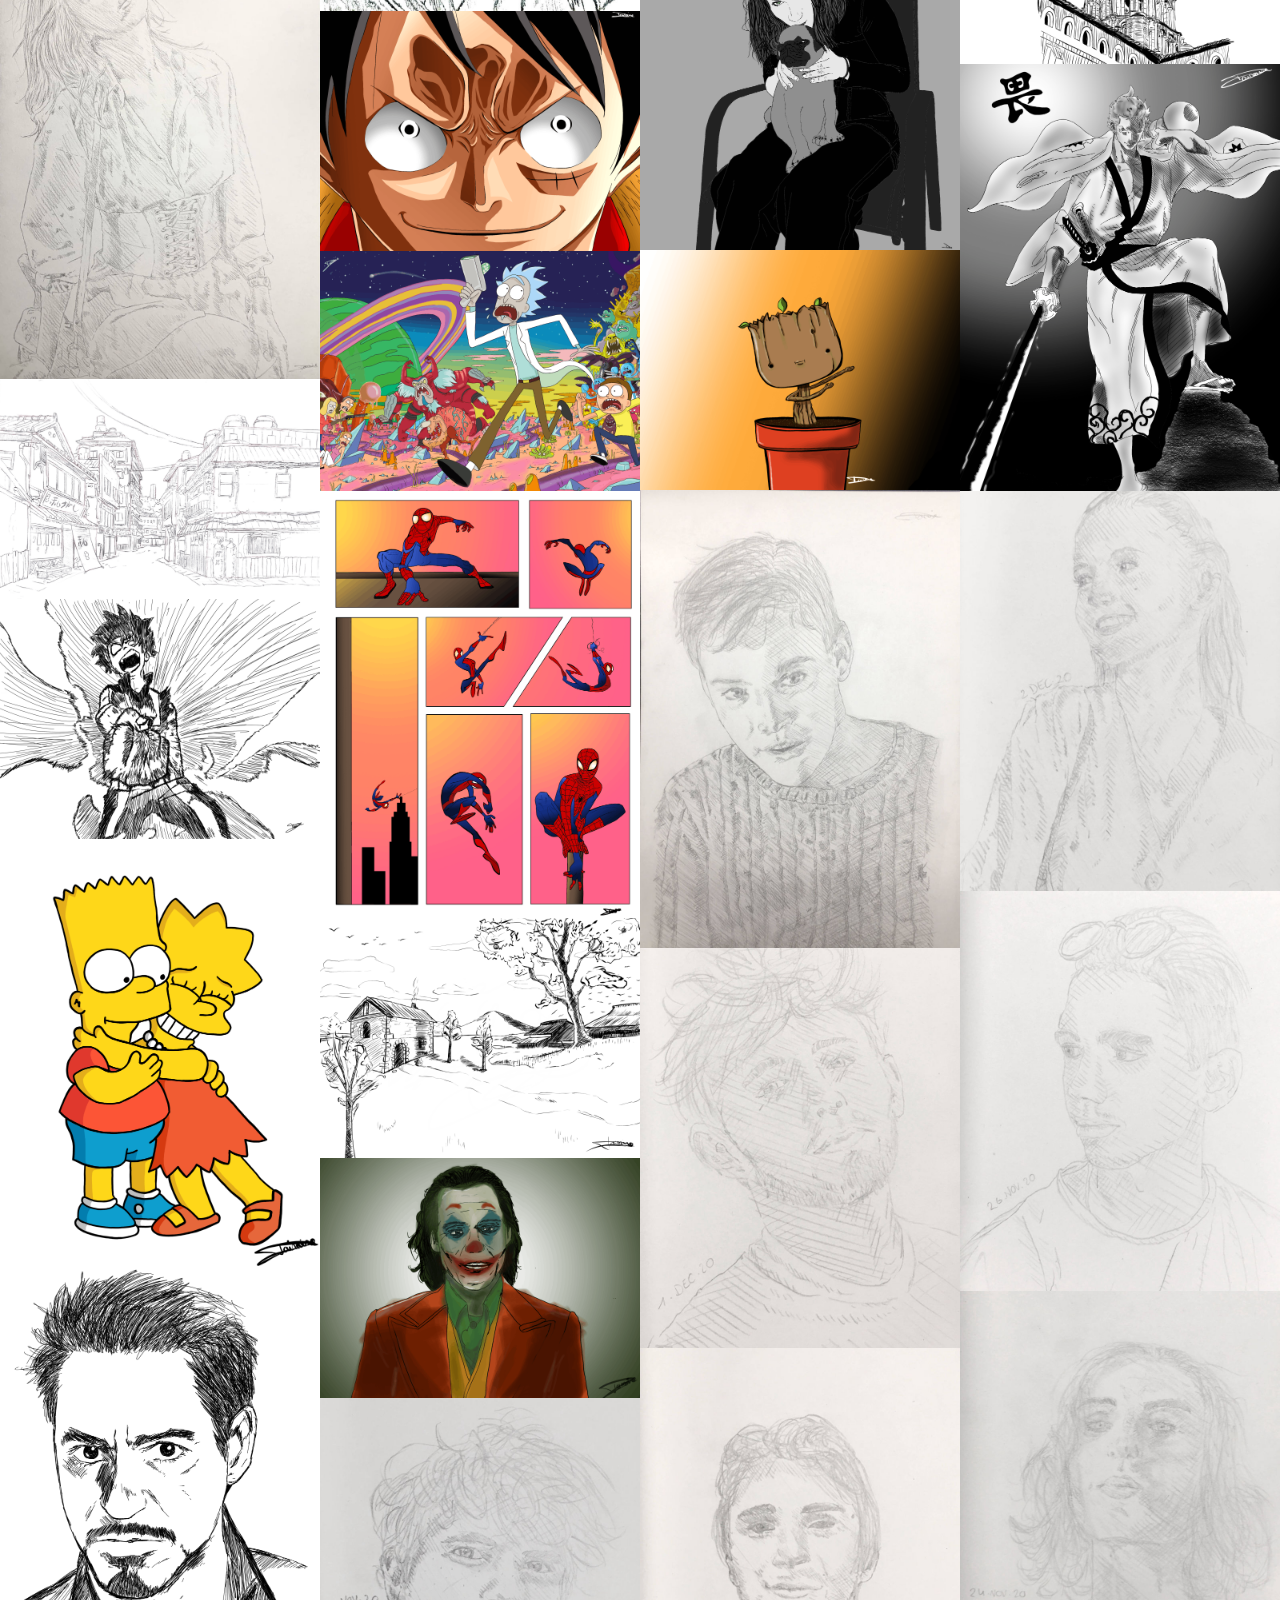
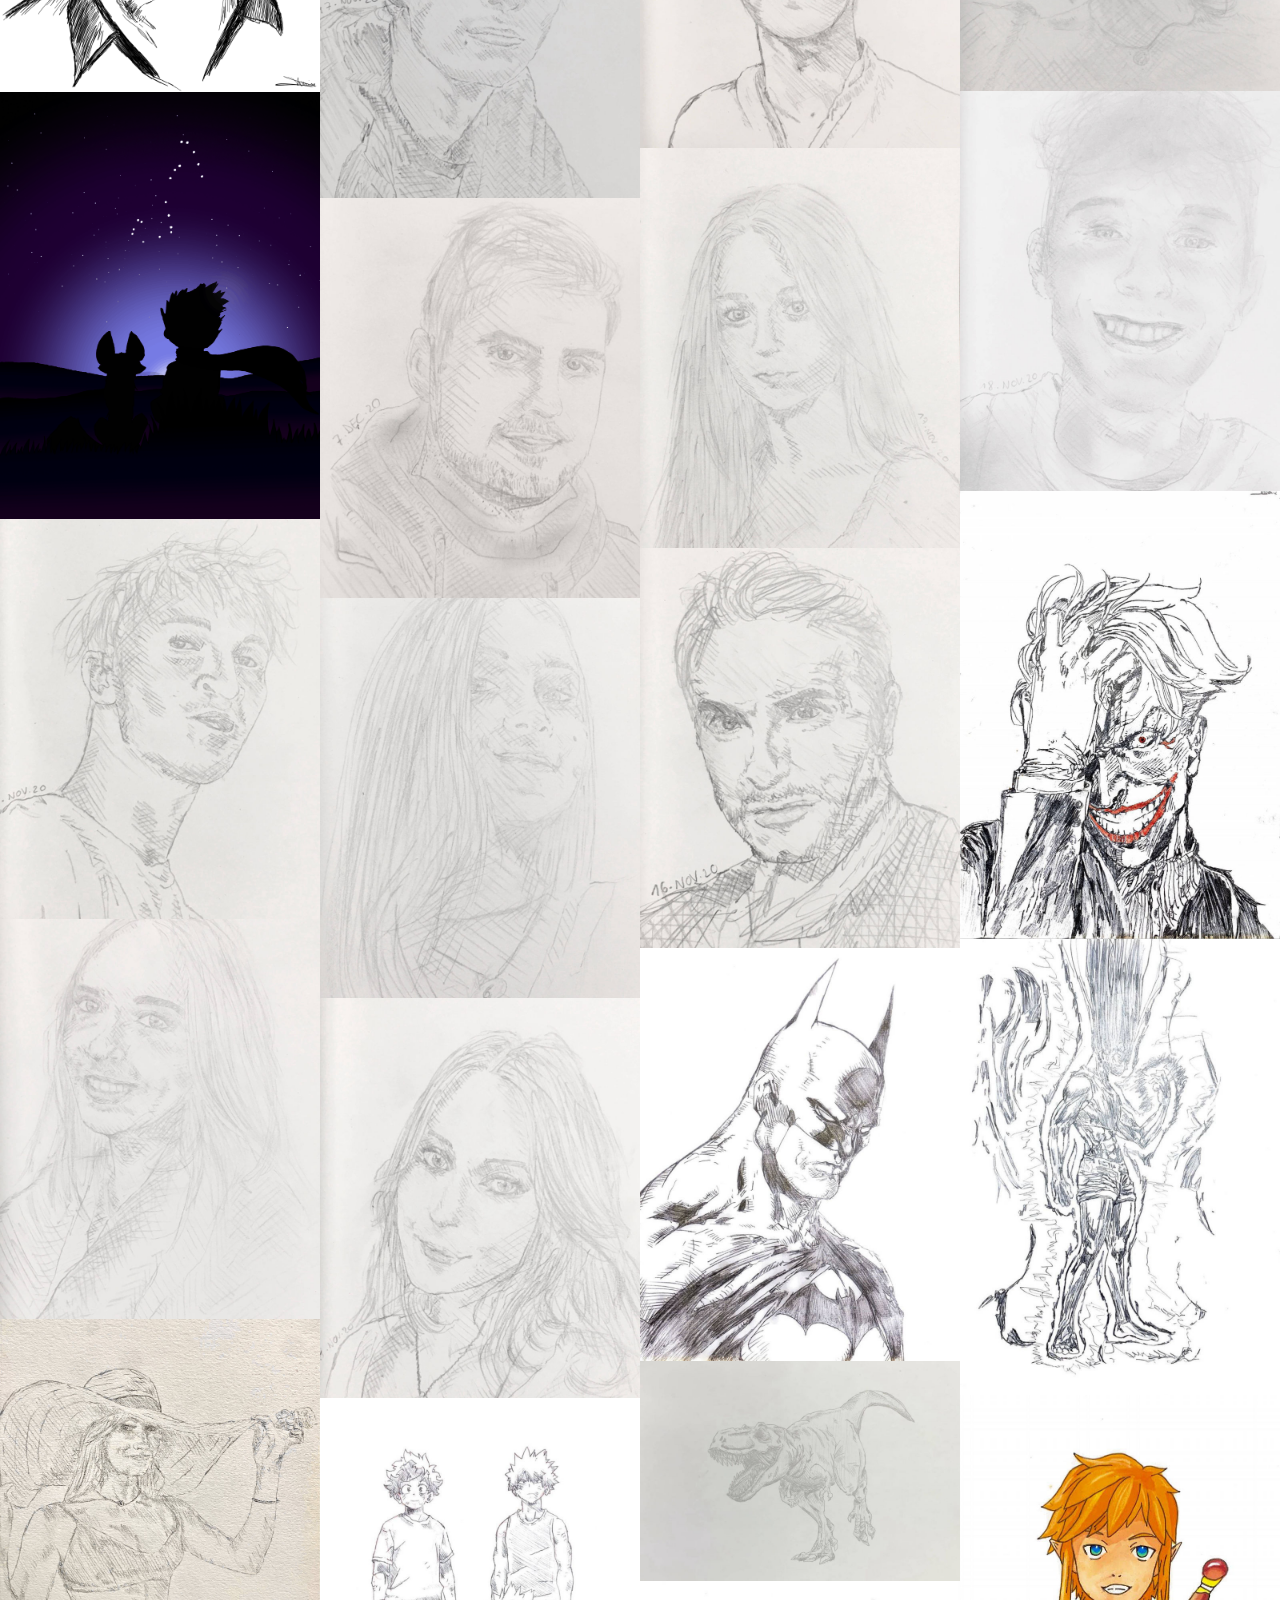
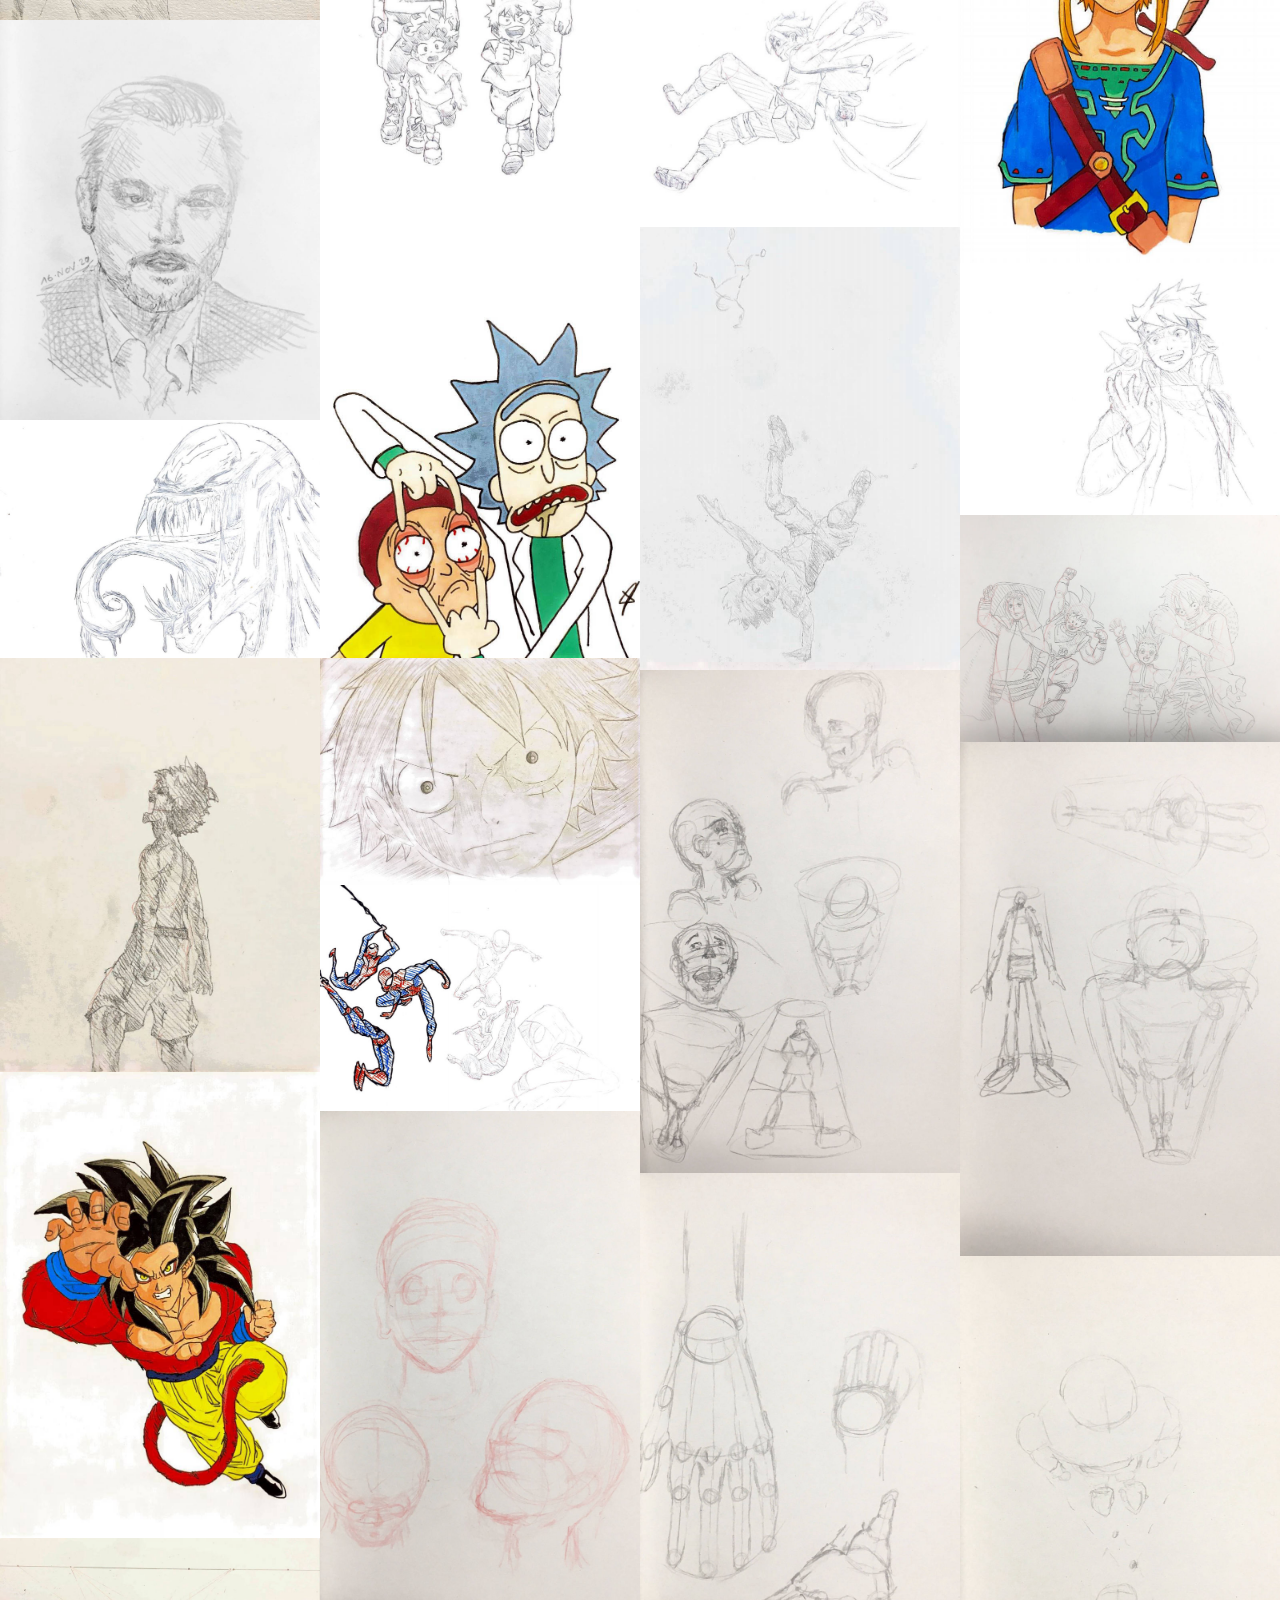
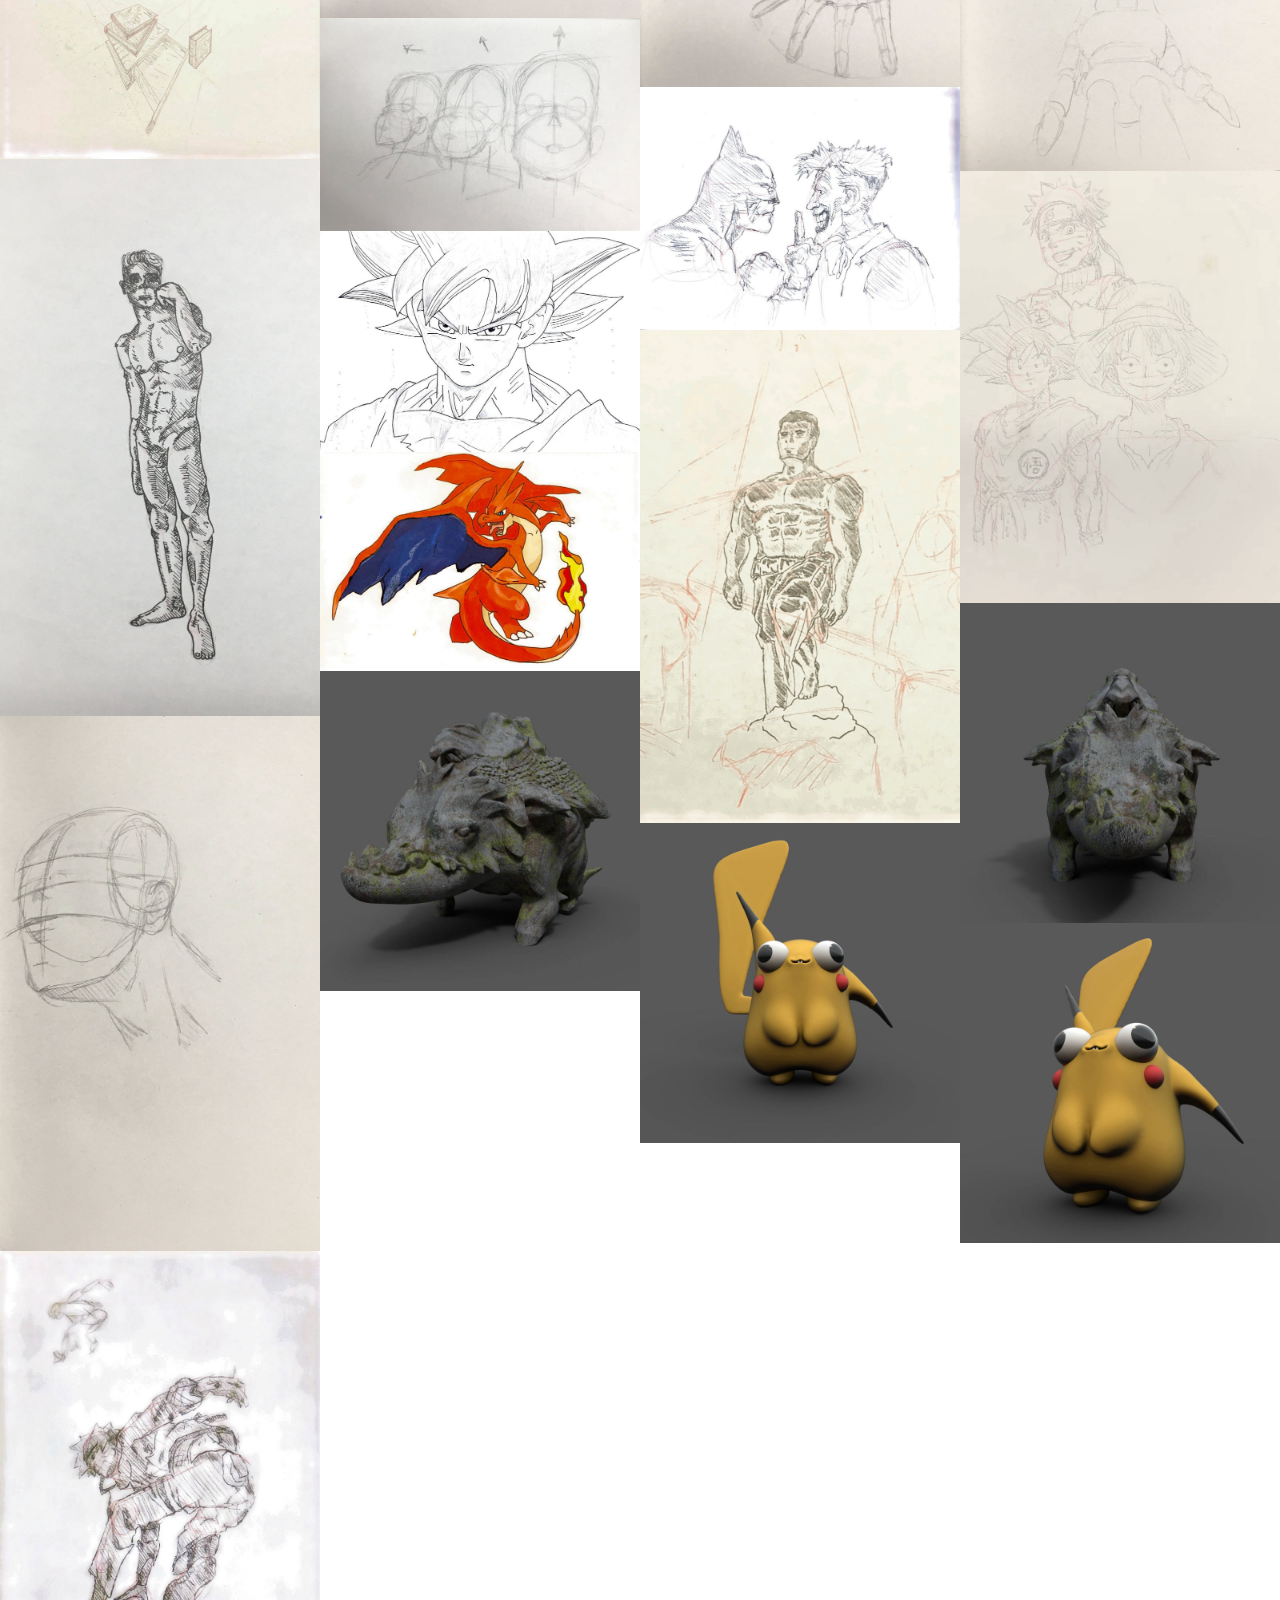
==== commit 84fa1ae3: "create github pages" ====
--- a/index.html
+++ b/index.html
@@ -38,7 +38,6 @@
   
   
   
-
 <meta name="theme-color" content="#ffbc00">
 <link rel="manifest" href="manifest.json">
 <script src="sw-connect.js"></script>
@@ -52,7 +51,8 @@
 <link rel="apple-touch-startup-image" media="(device-width: 1024px) and (device-height: 1366px) and (-webkit-device-pixel-ratio: 2) and (orientation: portrait)" href="assets/images/apple-launch-2048x2732.png">
 <meta name="apple-mobile-web-app-status-bar-style" content="default">
 <meta name="apple-mobile-web-app-title" content="">
-<link rel="apple-touch-icon" href="apple-touch-icon.png"></head>
+<link rel="apple-touch-icon" href="apple-touch-icon.png">
+</head>
 <body>
 
 <!-- Analytics -->
@@ -237,7 +237,7 @@
 </section>
 
 <section class="elb-widgets cid-tgtffwYQ0L" id="eb-instagram-feed-d"><script src="https://s.electricblaze.com/widget.js" defer=""></script>
-<div class="electricblaze-id-2Uhx5h3"></div></section>
+<div class="electricblaze-id-2Uhx6fC"></div></section>
 
 <section class="counters cid-rzMr96oZs2" id="features3-2">
 
@@ -364,7 +364,7 @@
         <div class="row justify-content-center">
             <div class="form-1 col-md-8 col-sm-12" data-form-type="formoid">
                 <!---Formbuilder Form--->
-                <form action="https://mobirise.eu/" method="POST" class="mbr-form form-with-styler" data-form-title="My Mobirise Form"><input type="hidden" name="email" data-form-email="true" value="DJmaNbTDW1CGO0qf6EulMR+CmsTbz7gCZri7NXNM6GZD7WQbjtQrMYcdSoVThf/tG2eU0ket2zdVICZPefsGAVasAsPpRMDpV5RsUigomOGtqK8jk8oRHiI0ZfZwe3rm.PiYP2DEwL7sE74zNKeY5FymzF9CwW0UliiGD/jzGRv5qnNElaD9XfI9mjjvgaxZ6wJEkJ7o+nQZS/uVpelhOC5p74imqobS+LgD6JetQXqEf9/ucPArOG+gGzH5CoYL0">
+                <form action="https://mobirise.eu/" method="POST" class="mbr-form form-with-styler" data-form-title="My Mobirise Form"><input type="hidden" name="email" data-form-email="true" value="JpHtcGt0sIPUyAv/v0/keV1IctPSP9oRapHKZ0h01R4xxZ8aL7vtMOvI/xsxIT9X1g6HOVnjFP2DyvIPowZX5FMiACZ5scH3pT/vi69kDVAdf8PxNzC9WVHBr1tkaEzh.tX+jgQgRjy8opyQHdboo+ObB9H/2xuTHUp6OKdT+zMZn5aH3fGhj7Yd/4jhEo1MBQv3lWHWjTQyYGUjWHXsRWFzawFELCkPU9QkhflBmuvAQ8HXnrfZfGvz9Q07WUPKJ">
                     <div class="form-row">
                         <div hidden="hidden" data-form-alert="" class="alert alert-success col-12">Merci de votre message, je reviens vers vous rapidement.</div>
                         <div hidden="hidden" data-form-alert-danger="" class="alert alert-danger col-12"></div>
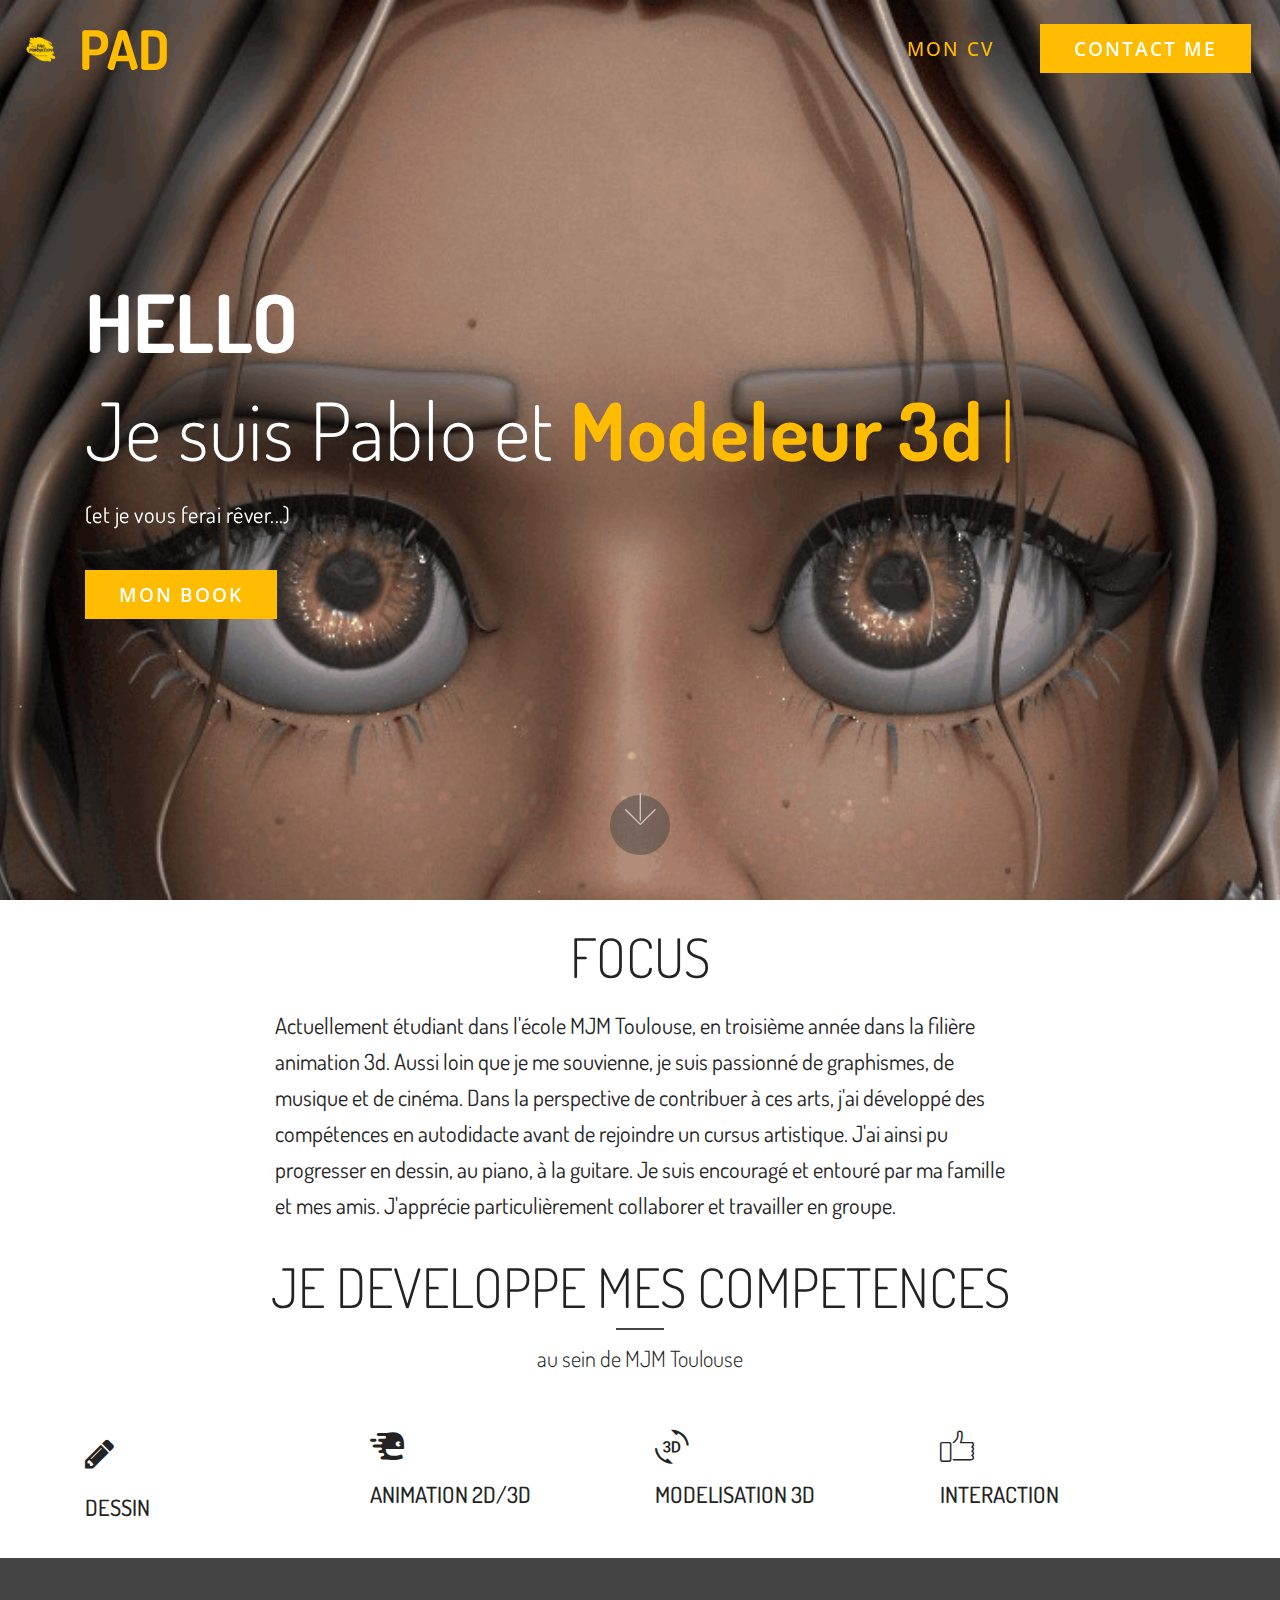
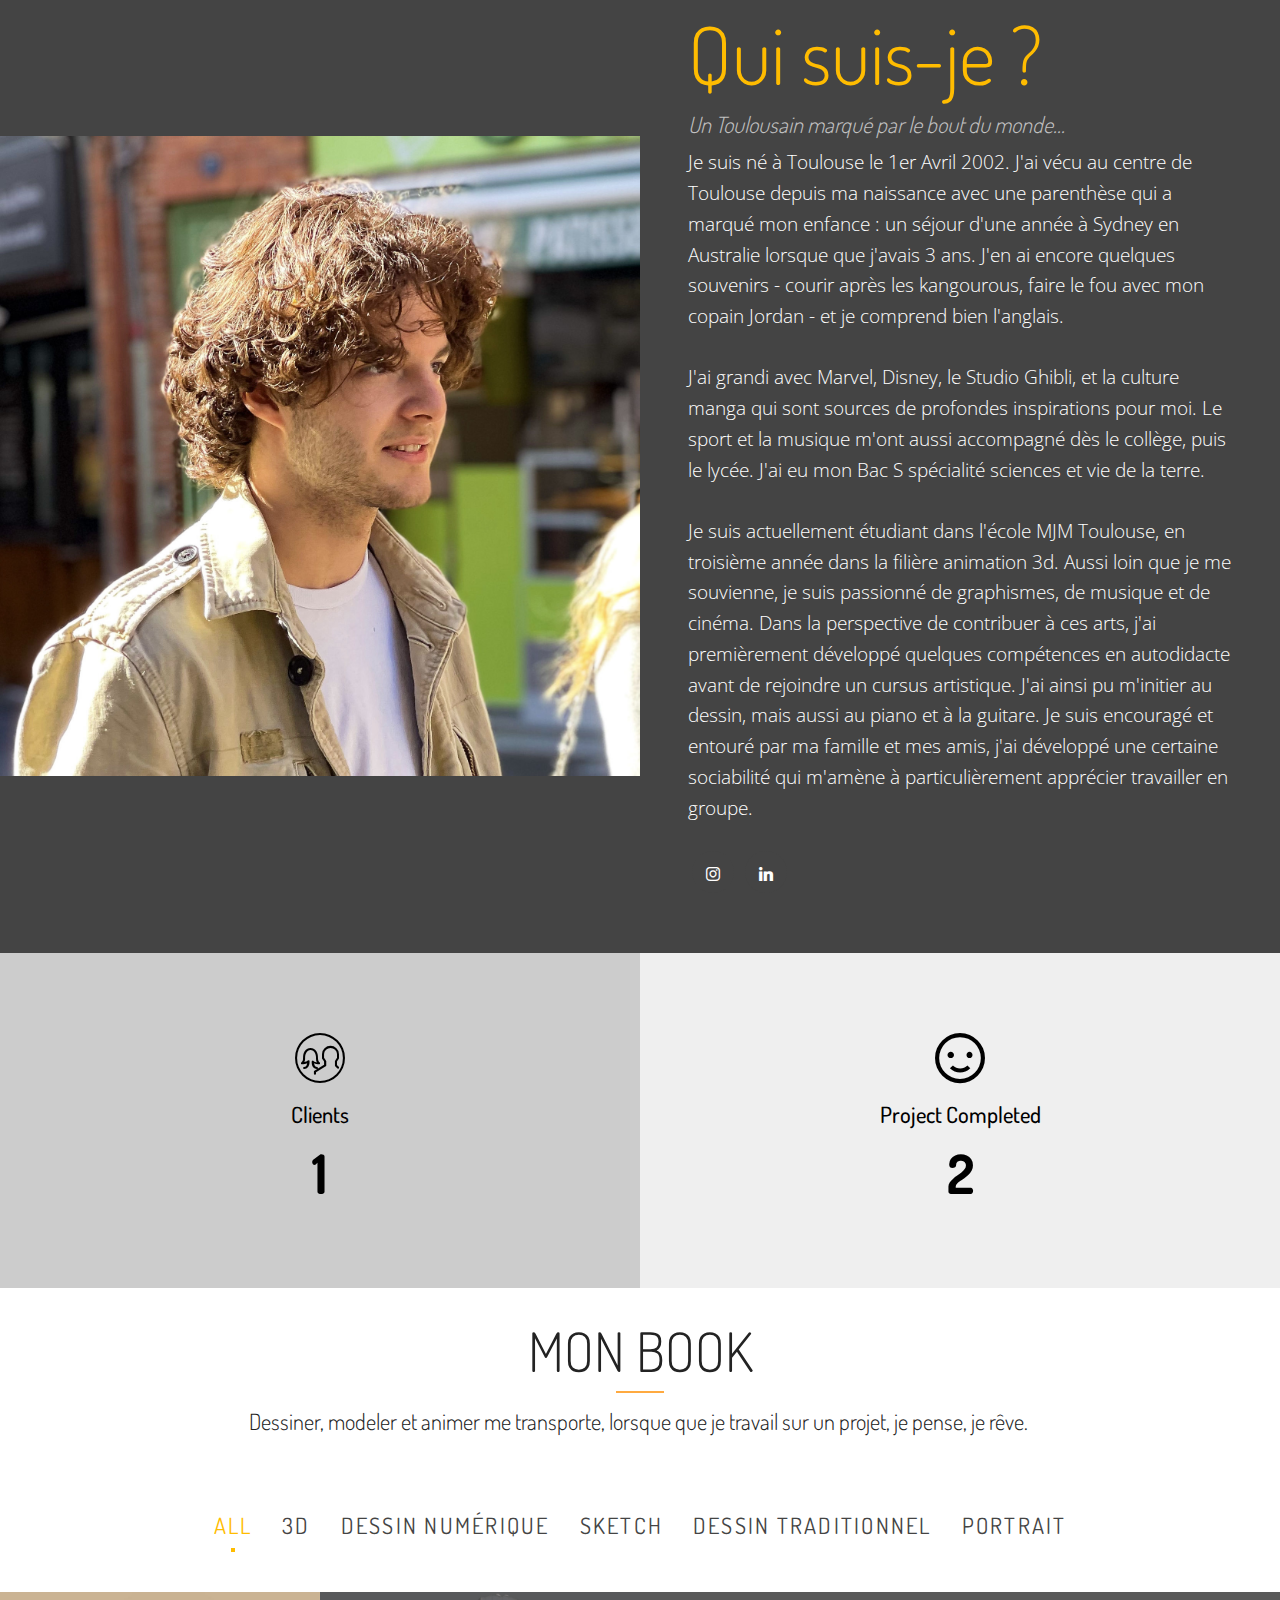
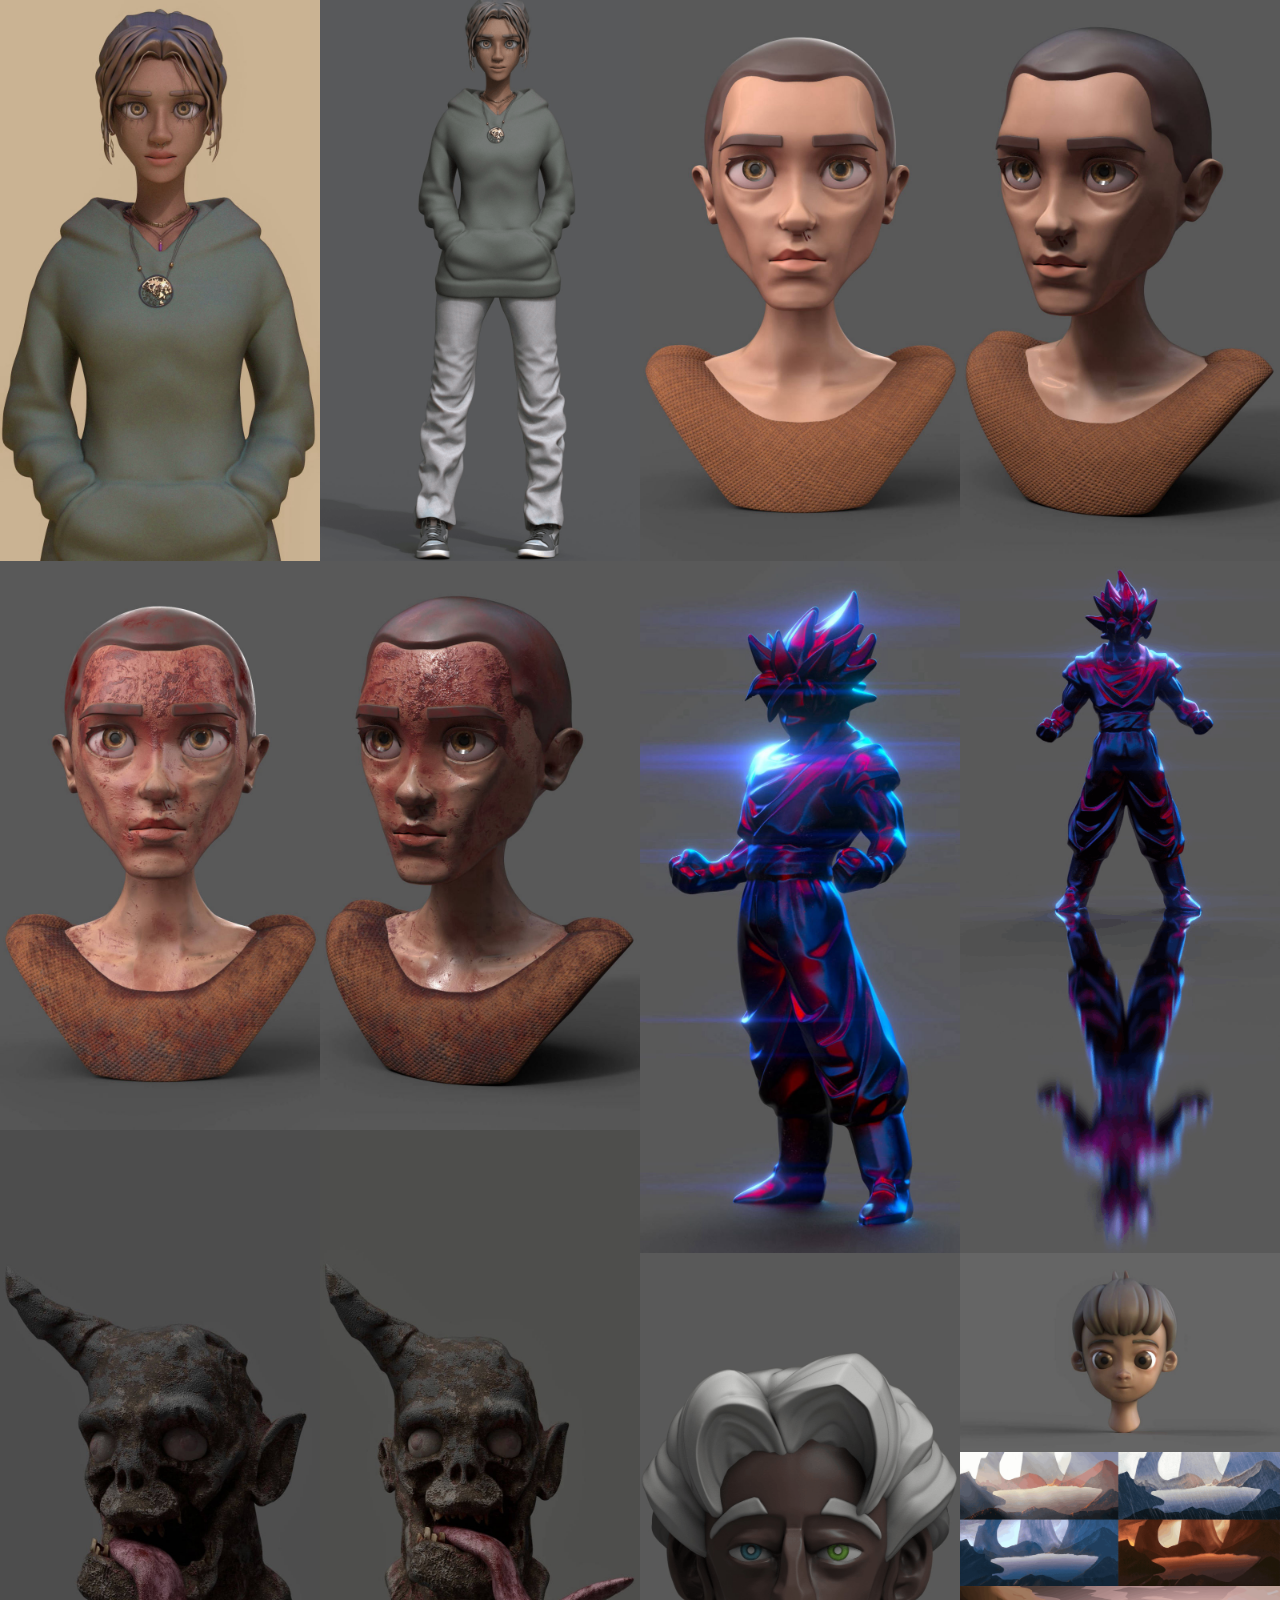
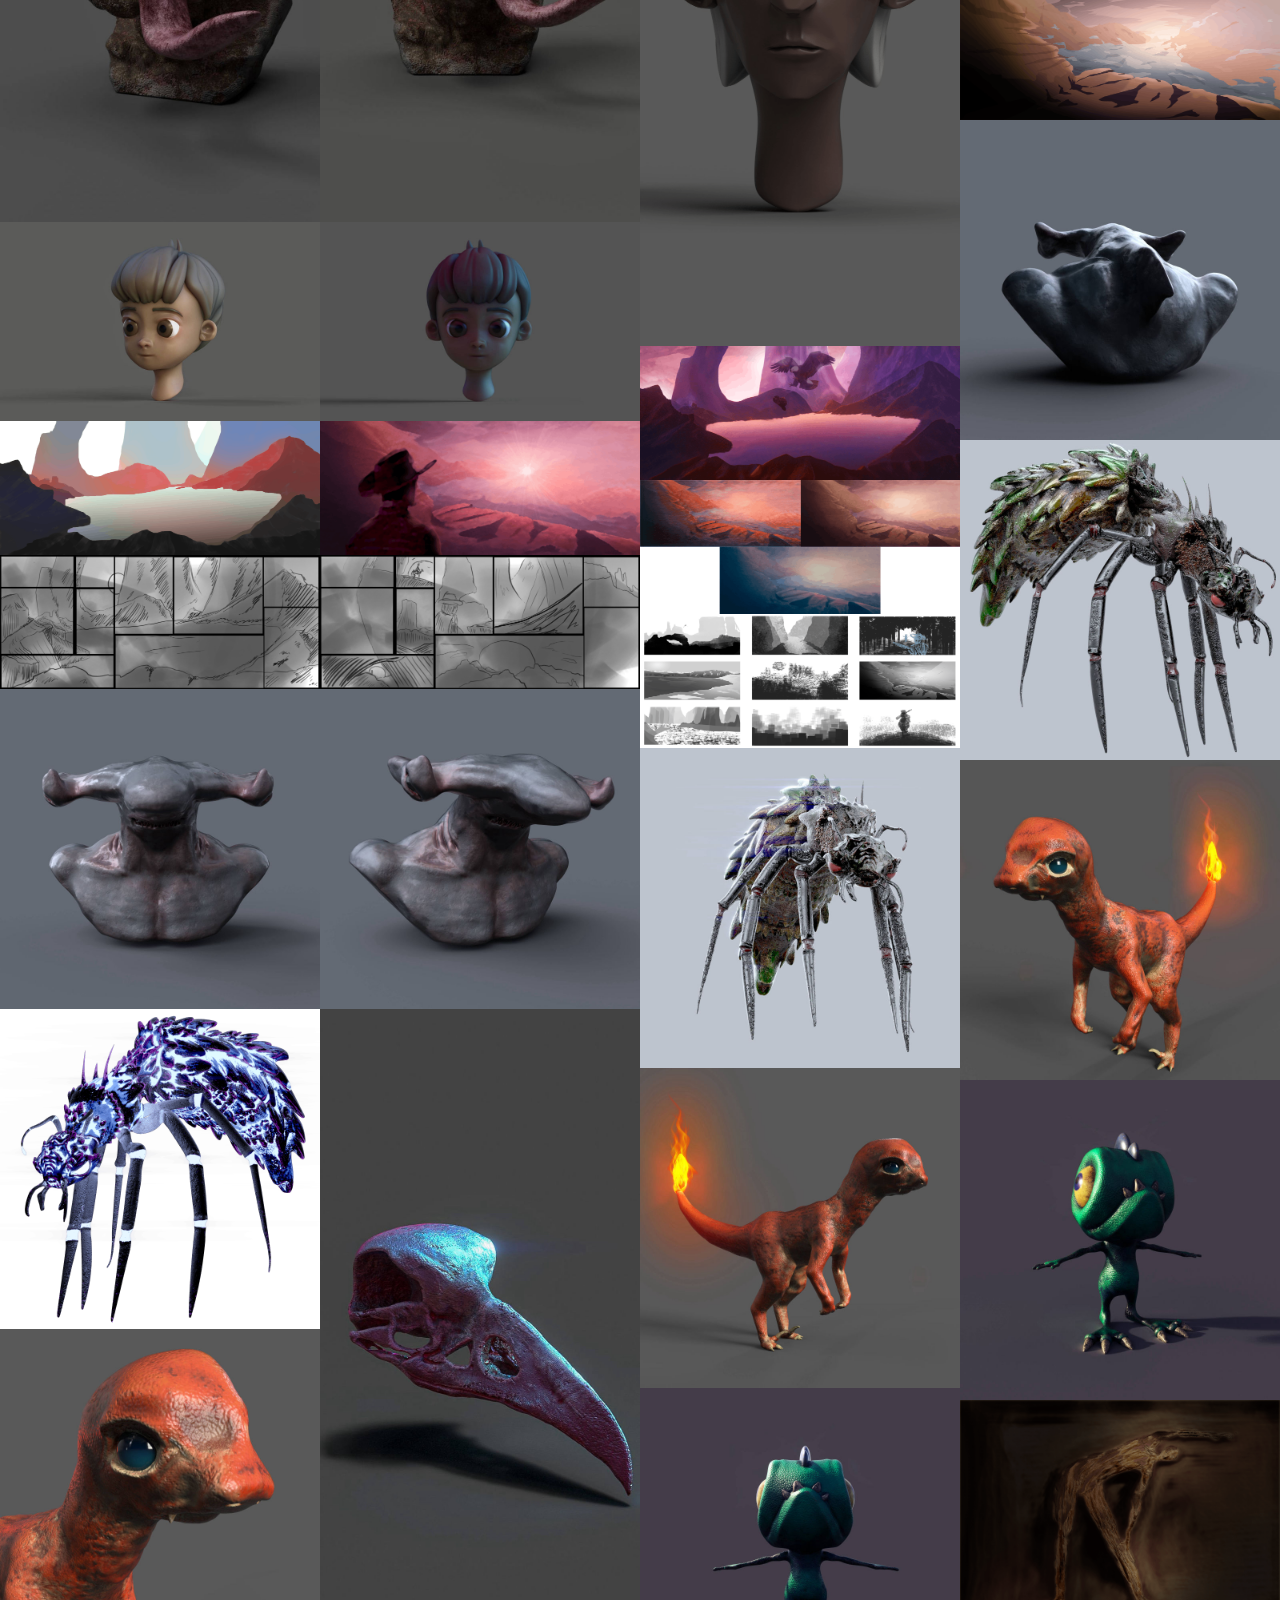
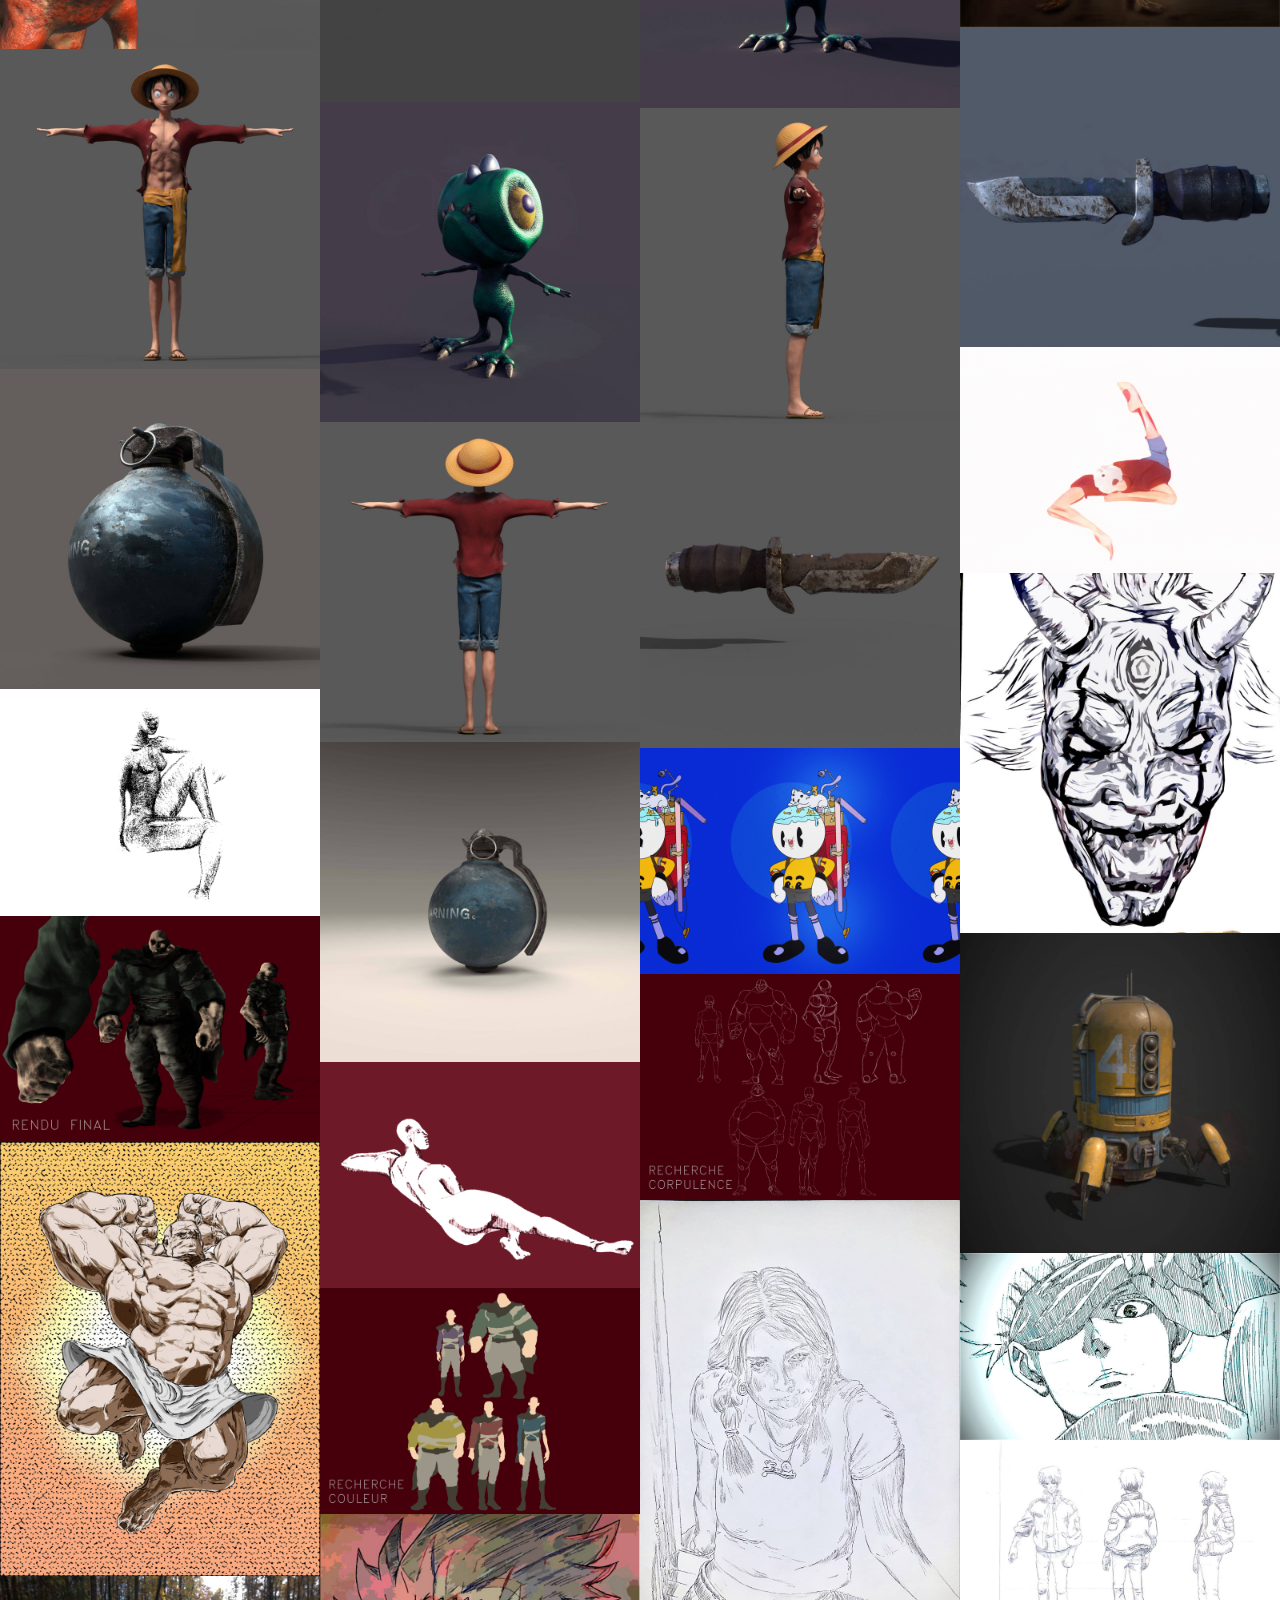
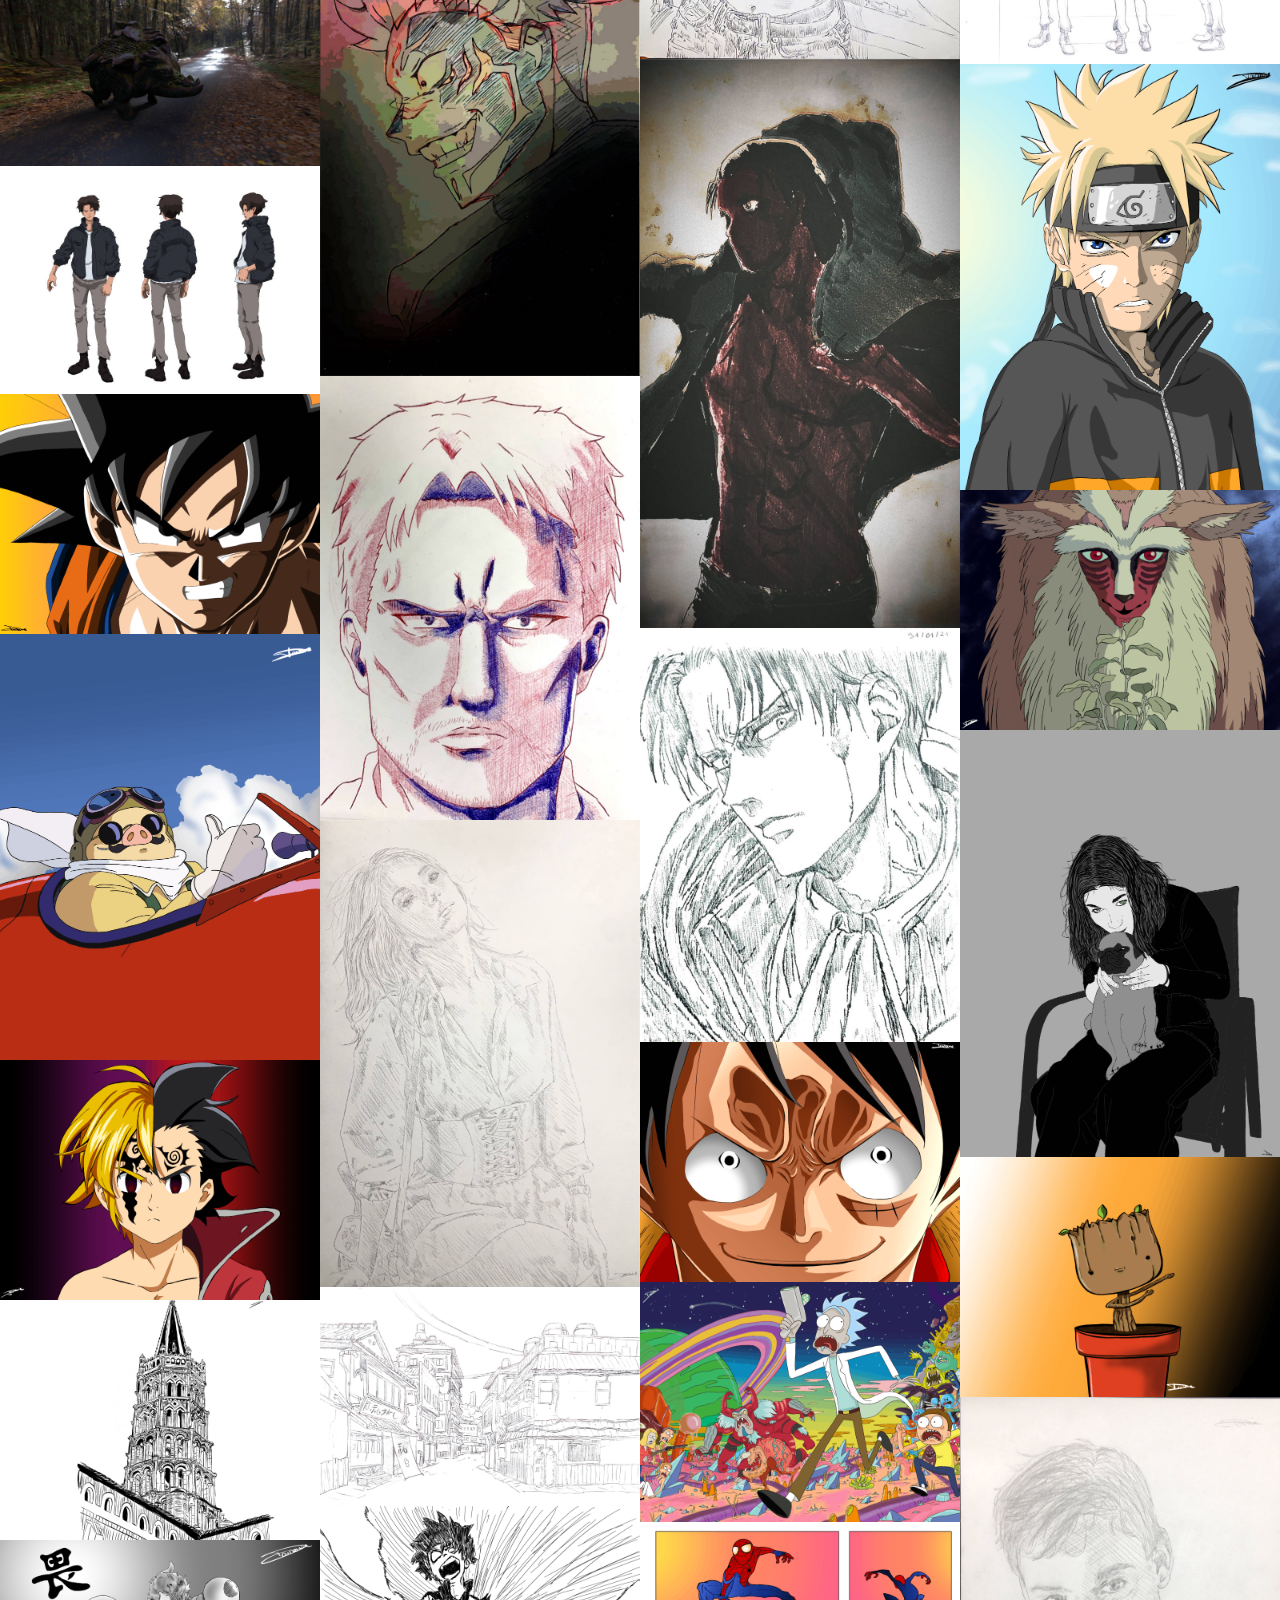
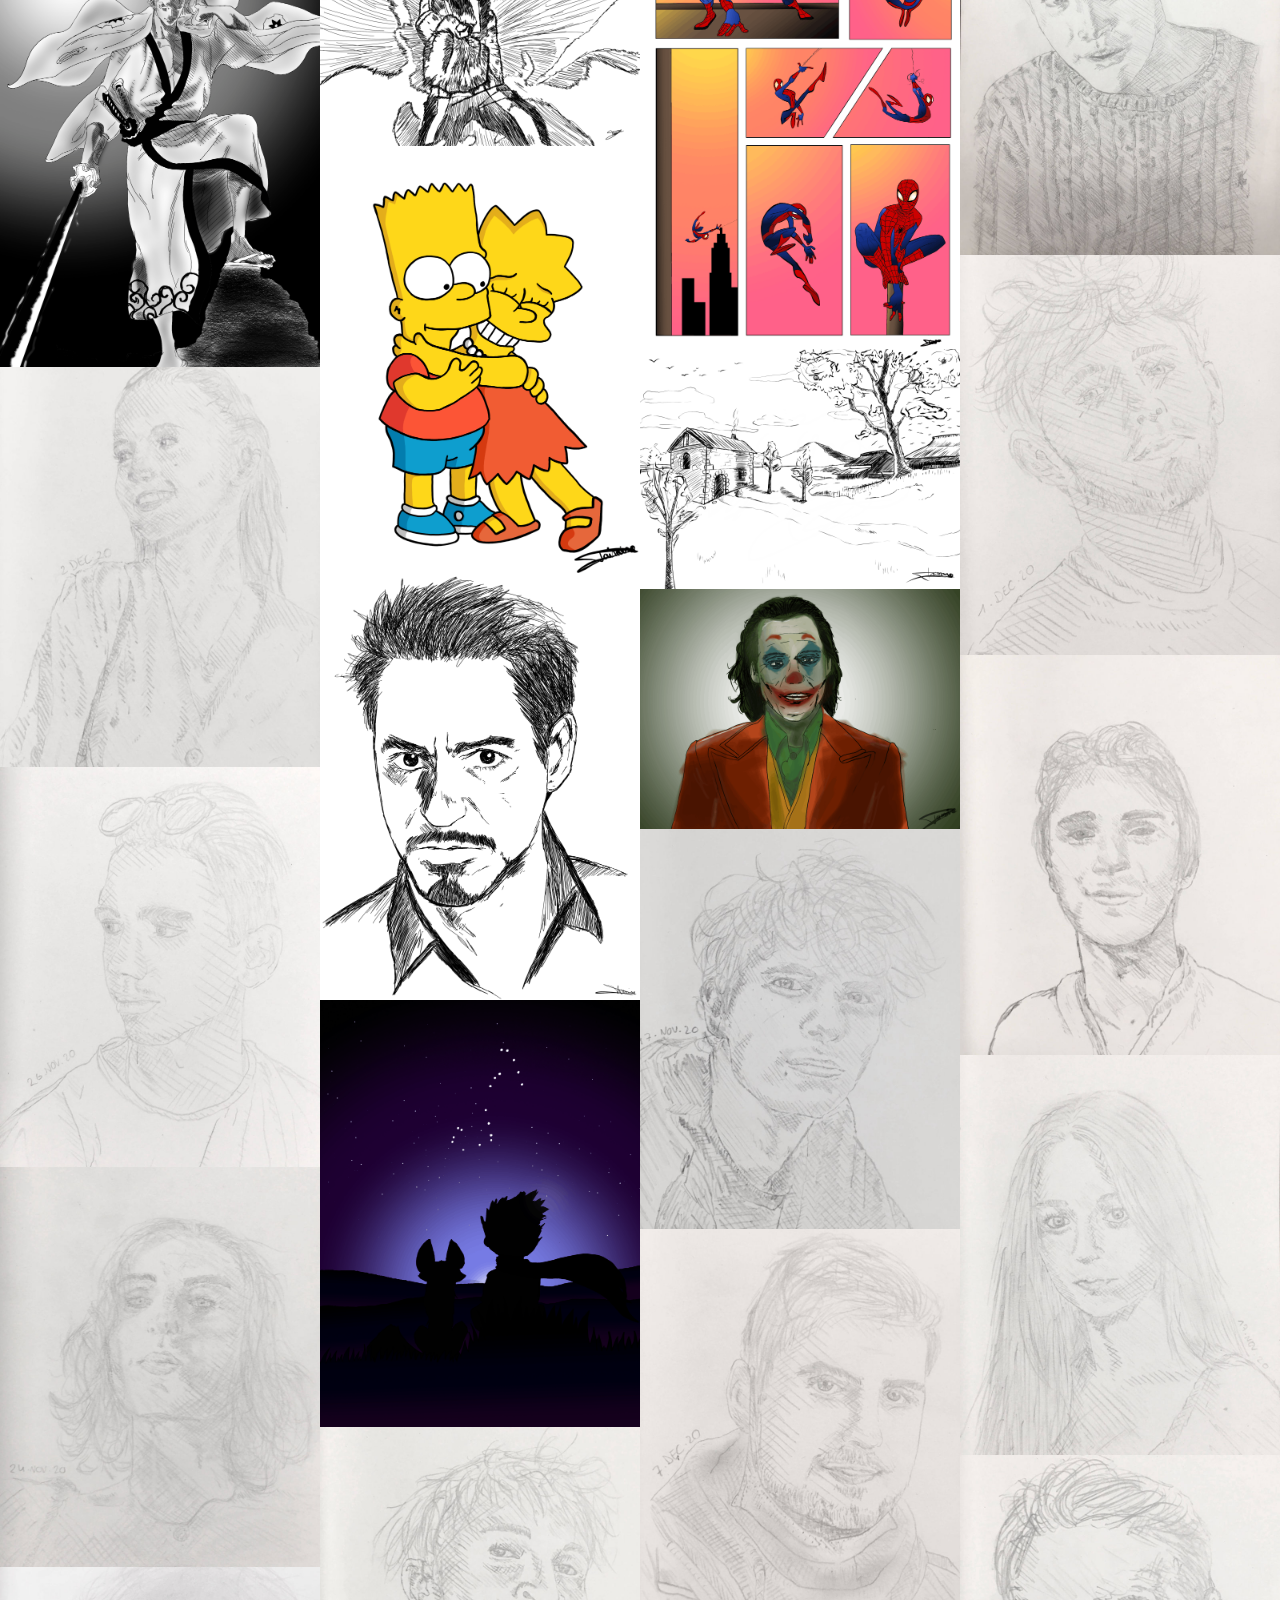
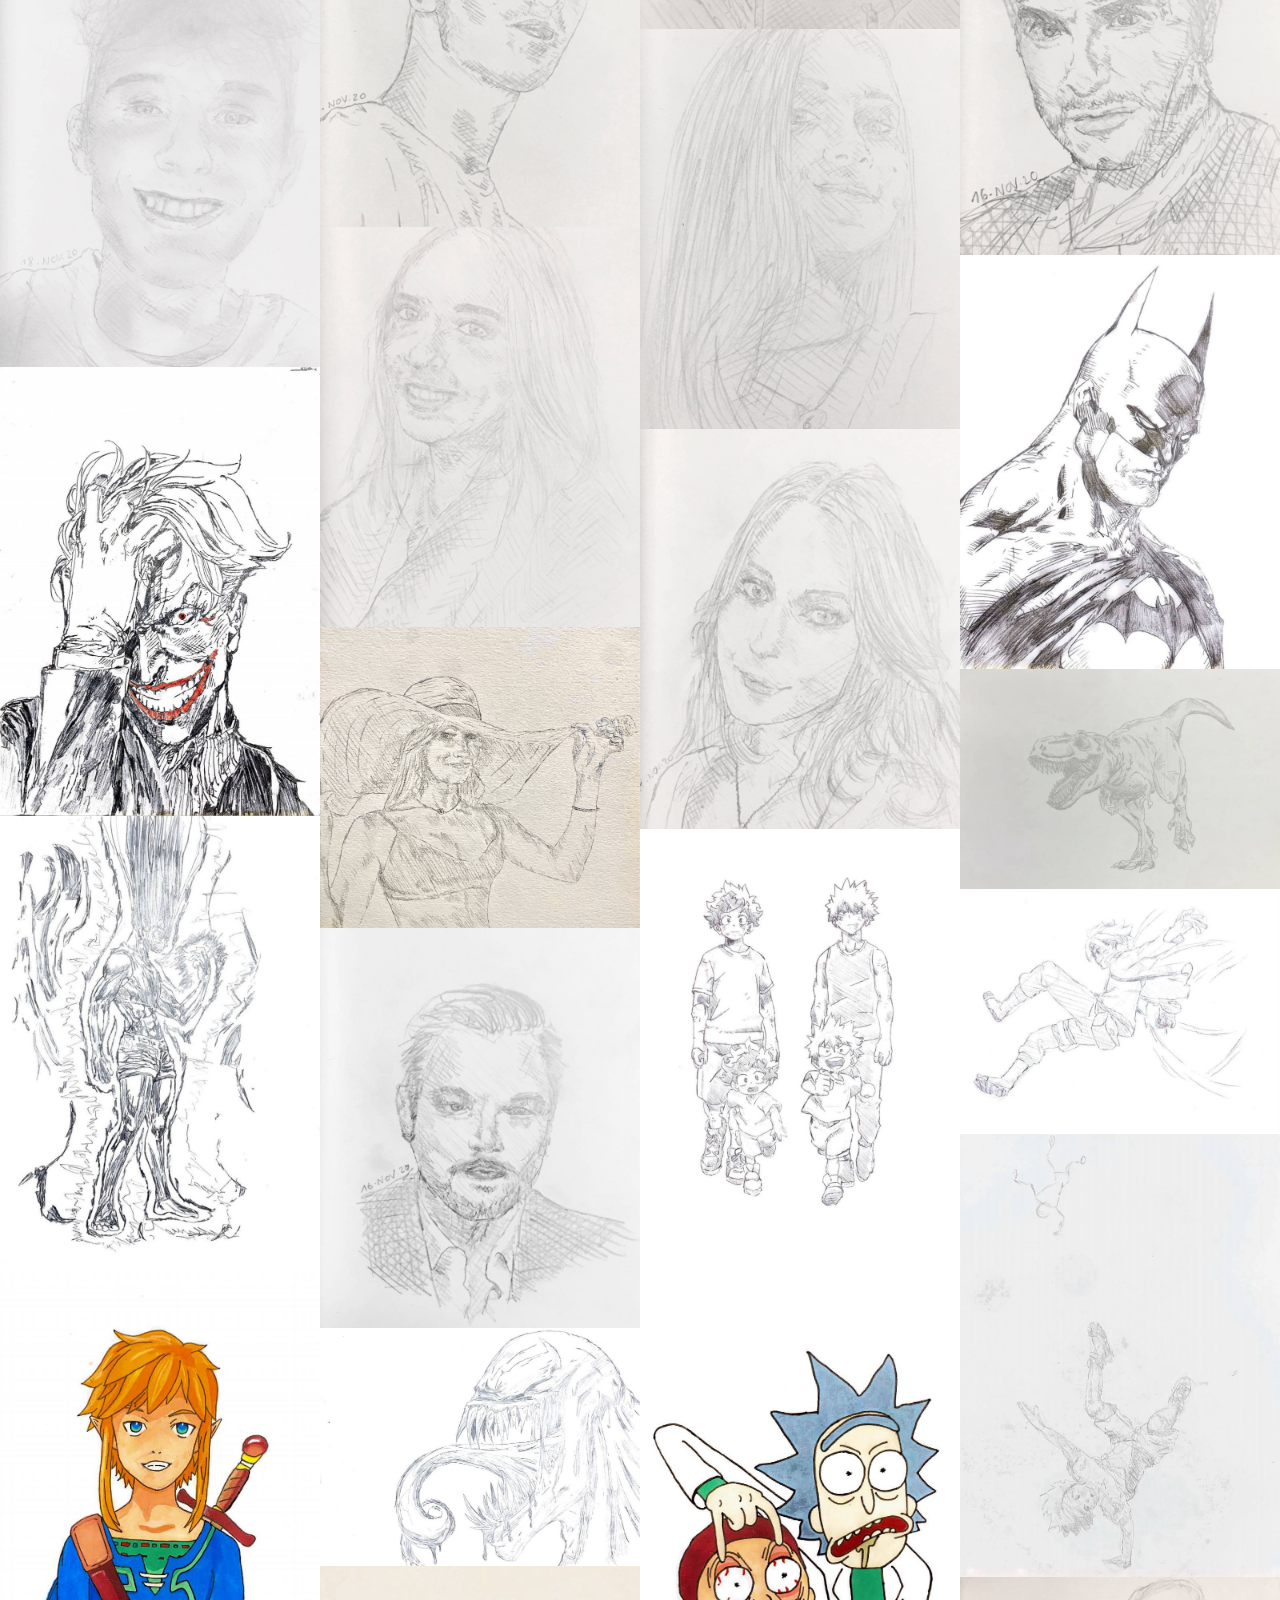
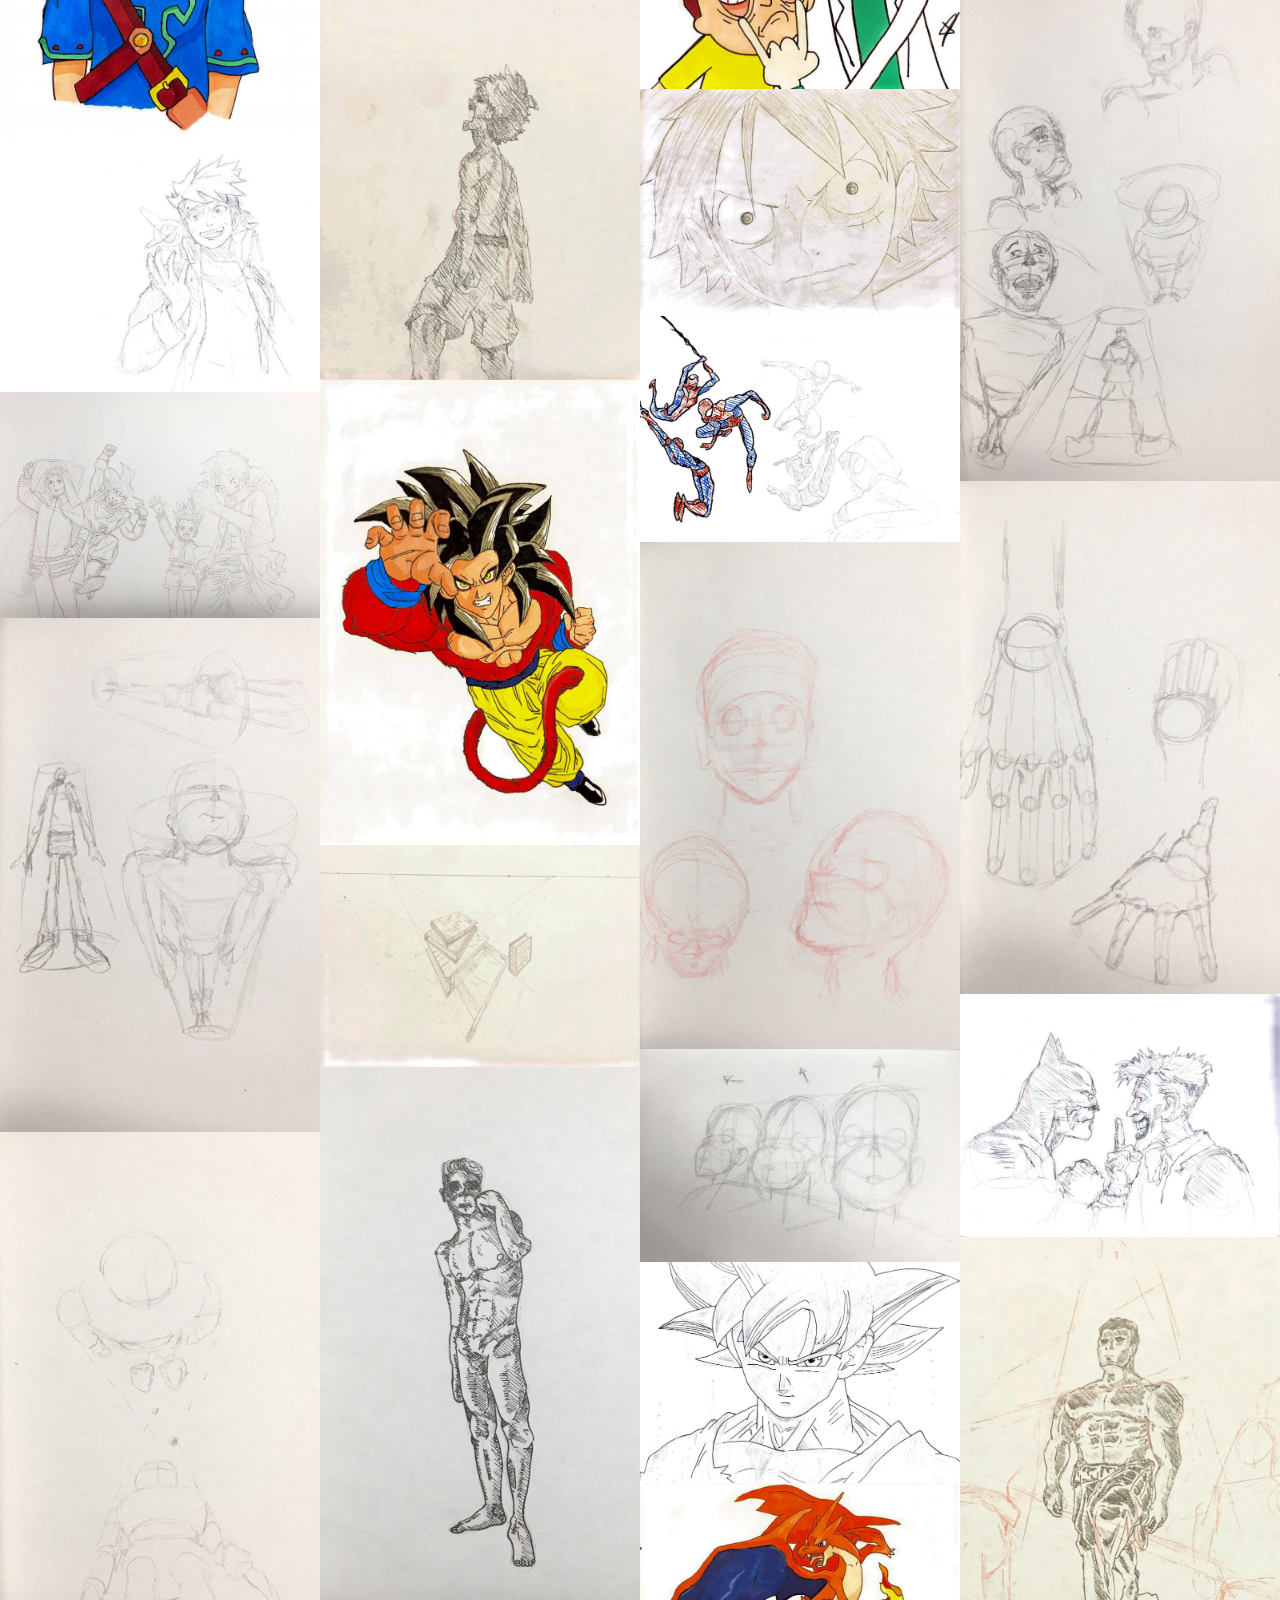
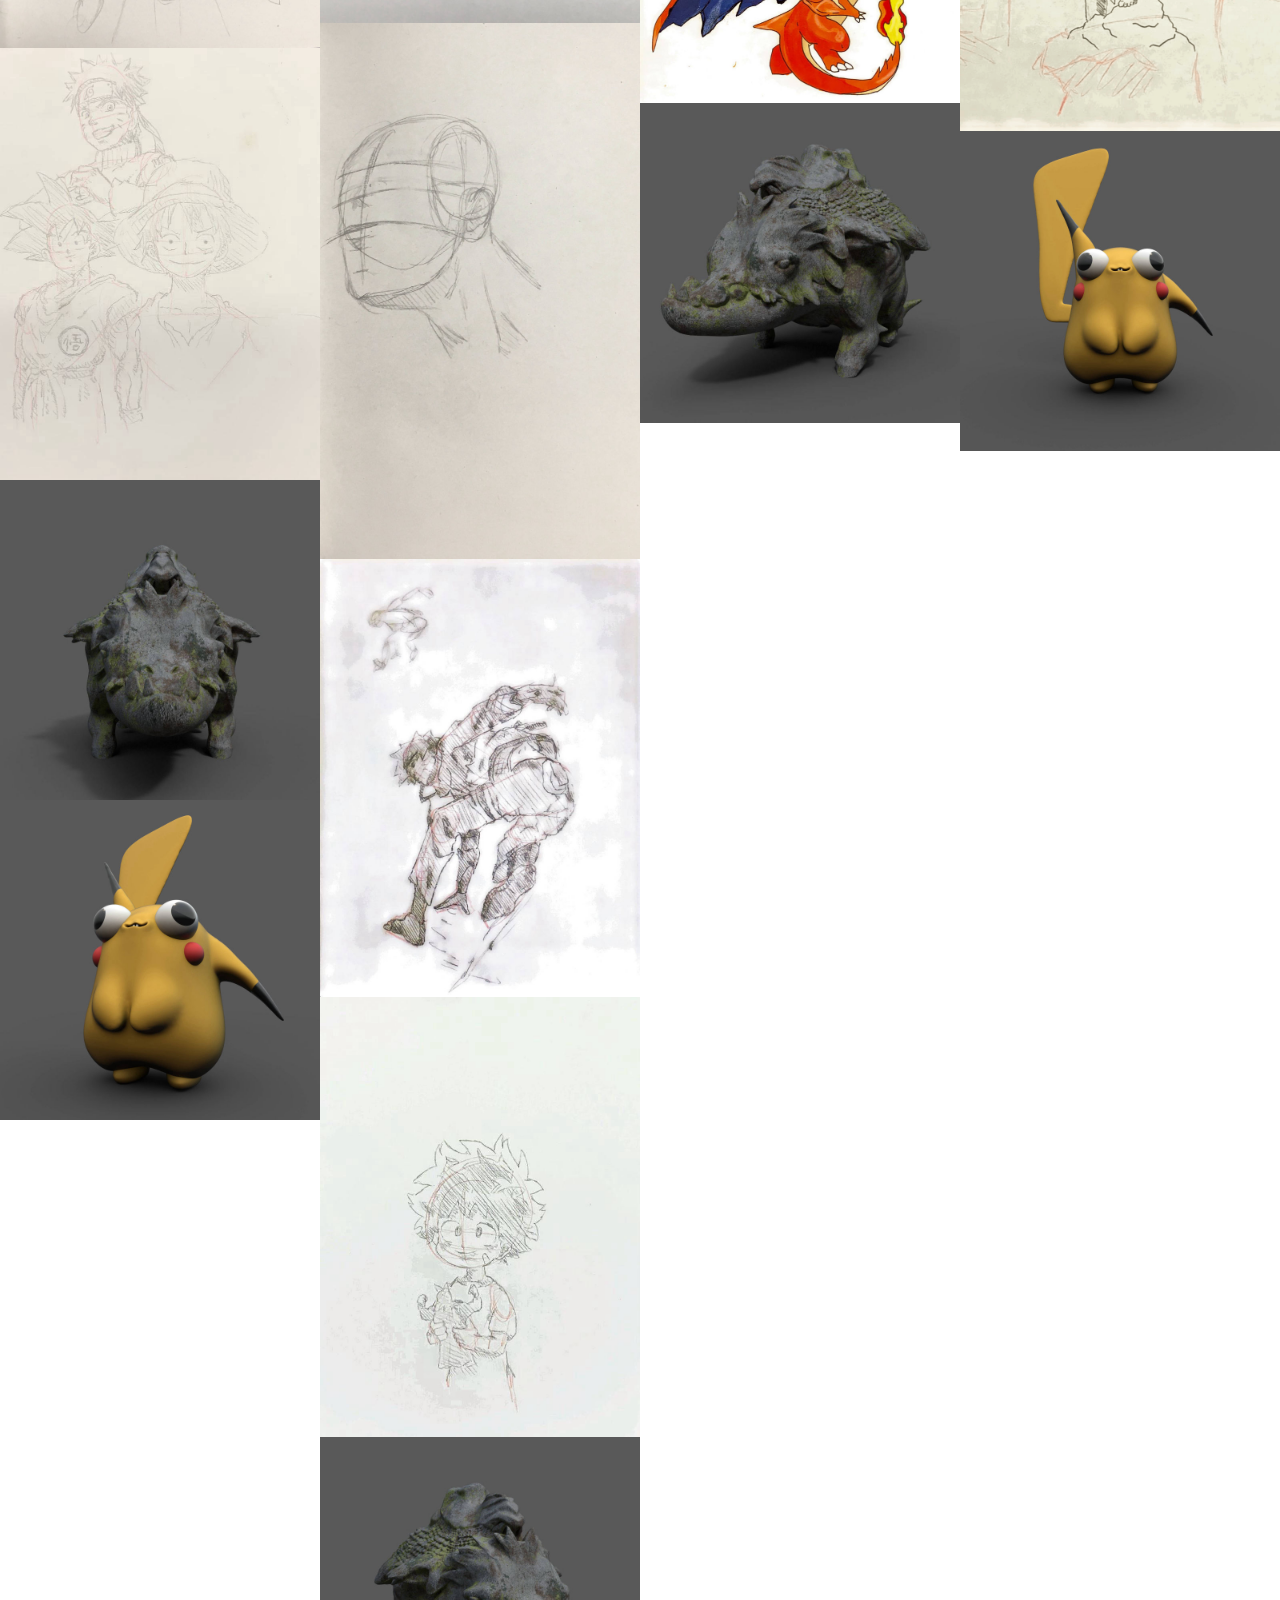
==== commit 9686f433: "create github pages" ====
--- a/index.html
+++ b/index.html
@@ -38,6 +38,7 @@
   
   
   
+
 <meta name="theme-color" content="#ffbc00">
 <link rel="manifest" href="manifest.json">
 <script src="sw-connect.js"></script>
@@ -51,8 +52,7 @@
 <link rel="apple-touch-startup-image" media="(device-width: 1024px) and (device-height: 1366px) and (-webkit-device-pixel-ratio: 2) and (orientation: portrait)" href="assets/images/apple-launch-2048x2732.png">
 <meta name="apple-mobile-web-app-status-bar-style" content="default">
 <meta name="apple-mobile-web-app-title" content="">
-<link rel="apple-touch-icon" href="apple-touch-icon.png">
-</head>
+<link rel="apple-touch-icon" href="apple-touch-icon.png"></head>
 <body>
 
 <!-- Analytics -->
@@ -279,7 +279,7 @@
         </div>
     </div>
     <div>
-        <div class="pt-5"><!-- Filter --><div class="mbr-gallery-filter container gallery-filter-active"><ul buttons="0"><li class="mbr-gallery-filter-all active"><a class="btn btn-md btn-primary-outline display-7" href="">All</a></li></ul></div><!-- Gallery --><div class="mbr-gallery-row"><div class="mbr-gallery-layout-default"><div><div><div class="mbr-gallery-item mbr-gallery-item--p0" data-video-url="false" data-tags="3D"><div href="#lb-gallery1-0" data-slide-to="0" data-bs-slide-to="0" data-toggle="modal" data-bs-toggle="modal"><img src="[data-uri]" alt="" title="" loading="lazy" class="lazyload" data-src="assets/images/img-1096-1080x1920-800x1422.jpg"><span class="icon-focus"></span><span class="mbr-gallery-title mbr-fonts-style display-7">The girl</span></div></div><div class="mbr-gallery-item mbr-gallery-item--p0" data-video-url="false" data-tags="3D"><div href="#lb-gallery1-0" data-slide-to="1" data-bs-slide-to="1" data-toggle="modal" data-bs-toggle="modal"><img src="[data-uri]" alt="" title="" loading="lazy" class="lazyload" data-src="assets/images/img-1092-1080x1920-800x1422.png"><span class="icon-focus"></span><span class="mbr-gallery-title mbr-fonts-style display-7">The girl</span></div></div><div class="mbr-gallery-item mbr-gallery-item--p0" data-video-url="false" data-tags="3D"><div href="#lb-gallery1-0" data-slide-to="2" data-bs-slide-to="2" data-toggle="modal" data-bs-toggle="modal"><img src="[data-uri]" alt="" title="" loading="lazy" class="lazyload" data-src="assets/images/eleven-1-1080x1920-800x1422.jpg"><span class="icon-focus"></span><span class="mbr-gallery-title mbr-fonts-style display-7">Stranger things : Eleven</span></div></div><div class="mbr-gallery-item mbr-gallery-item--p0" data-video-url="false" data-tags="3D"><div href="#lb-gallery1-0" data-slide-to="3" data-bs-slide-to="3" data-toggle="modal" data-bs-toggle="modal"><img src="[data-uri]" alt="" title="" loading="lazy" class="lazyload" data-src="assets/images/eleven-2-1080x1920-800x1422.jpg"><span class="icon-focus"></span><span class="mbr-gallery-title mbr-fonts-style display-7">Stranger things : Eleven</span></div></div><div class="mbr-gallery-item mbr-gallery-item--p0" data-video-url="false" data-tags="3D"><div href="#lb-gallery1-0" data-slide-to="4" data-bs-slide-to="4" data-toggle="modal" data-bs-toggle="modal"><img src="[data-uri]" alt="" title="" loading="lazy" class="lazyload" data-src="assets/images/eleven-blood-1-1080x1920-800x1422.jpg"><span class="icon-focus"></span><span class="mbr-gallery-title mbr-fonts-style display-7">Stranger things : Eleven (Blood)</span></div></div><div class="mbr-gallery-item mbr-gallery-item--p0" data-video-url="false" data-tags="3D"><div href="#lb-gallery1-0" data-slide-to="5" data-bs-slide-to="5" data-toggle="modal" data-bs-toggle="modal"><img src="[data-uri]" alt="" title="" loading="lazy" class="lazyload" data-src="assets/images/eleven-blood-2-1080x1920-800x1422.jpg"><span class="icon-focus"></span><span class="mbr-gallery-title mbr-fonts-style display-7">Stranger things : Eleven (Blood)</span></div></div><div class="mbr-gallery-item mbr-gallery-item--p0" data-video-url="false" data-tags="3D"><div href="#lb-gallery1-0" data-slide-to="6" data-bs-slide-to="6" data-toggle="modal" data-bs-toggle="modal"><img src="[data-uri]" alt="" title="" loading="lazy" class="lazyload" data-src="assets/images/img-643-828x1792-800x1731.jpg"><span class="icon-focus"></span><span class="mbr-gallery-title mbr-fonts-style display-7">Dragon Ball Z : Goku</span></div></div><div class="mbr-gallery-item mbr-gallery-item--p0" data-video-url="false" data-tags="3D"><div href="#lb-gallery1-0" data-slide-to="7" data-bs-slide-to="7" data-toggle="modal" data-bs-toggle="modal"><img src="[data-uri]" alt="" title="" loading="lazy" class="lazyload" data-src="assets/images/img-646-828x1792-800x1731.png"><span class="icon-focus"></span><span class="mbr-gallery-title mbr-fonts-style display-7">Dragon Ball Z : Goku</span></div></div><div class="mbr-gallery-item mbr-gallery-item--p0" data-video-url="false" data-tags="3D"><div href="#lb-gallery1-0" data-slide-to="8" data-bs-slide-to="8" data-toggle="modal" data-bs-toggle="modal"><img src="[data-uri]" alt="" title="" loading="lazy" class="lazyload" data-src="assets/images/img-615-828x1792-800x1731.jpg"><span class="icon-focus"></span><span class="mbr-gallery-title mbr-fonts-style display-7">Oni Zombie</span></div></div><div class="mbr-gallery-item mbr-gallery-item--p0" data-video-url="false" data-tags="3D"><div href="#lb-gallery1-0" data-slide-to="9" data-bs-slide-to="9" data-toggle="modal" data-bs-toggle="modal"><img src="[data-uri]" alt="" title="" loading="lazy" class="lazyload" data-src="assets/images/img-614-828x1792-800x1731.jpg"><span class="icon-focus"></span><span class="mbr-gallery-title mbr-fonts-style display-7">Oni Zombie</span></div></div><div class="mbr-gallery-item mbr-gallery-item--p0" data-video-url="false" data-tags="3D"><div href="#lb-gallery1-0" data-slide-to="10" data-bs-slide-to="10" data-toggle="modal" data-bs-toggle="modal"><img src="[data-uri]" alt="" title="" loading="lazy" class="lazyload" data-src="assets/images/img-611-828x1792-800x1731.png"><span class="icon-focus"></span><span class="mbr-gallery-title mbr-fonts-style display-7">The man</span></div></div><div class="mbr-gallery-item mbr-gallery-item--p0" data-video-url="false" data-tags="3D"><div href="#lb-gallery1-0" data-slide-to="11" data-bs-slide-to="11" data-toggle="modal" data-bs-toggle="modal"><img src="[data-uri]" alt="" title="" loading="lazy" class="lazyload" data-src="assets/images/img-692-1284x2778-800x1731.png"><span class="icon-focus"></span><span class="mbr-gallery-title mbr-fonts-style display-7">The man</span></div></div><div class="mbr-gallery-item mbr-gallery-item--p0" data-video-url="false" data-tags="3D"><div href="#lb-gallery1-0" data-slide-to="12" data-bs-slide-to="12" data-toggle="modal" data-bs-toggle="modal"><img src="[data-uri]" alt="" title="" loading="lazy" class="lazyload" data-src="assets/images/img-691-1284x2778-800x1731.png"><span class="icon-focus"></span><span class="mbr-gallery-title mbr-fonts-style display-7">The man</span></div></div><div class="mbr-gallery-item mbr-gallery-item--p0" data-video-url="false" data-tags="3D"><div href="#lb-gallery1-0" data-slide-to="13" data-bs-slide-to="13" data-toggle="modal" data-bs-toggle="modal"><img src="[data-uri]" alt="" title="" loading="lazy" class="lazyload" data-src="assets/images/img-693-1284x2778-800x1731.jpg"><span class="icon-focus"></span><span class="mbr-gallery-title mbr-fonts-style display-7">The man</span></div></div><div class="mbr-gallery-item mbr-gallery-item--p0" data-video-url="false" data-tags="3D"><div href="#lb-gallery1-0" data-slide-to="14" data-bs-slide-to="14" data-toggle="modal" data-bs-toggle="modal"><img src="[data-uri]" alt="" title="" loading="lazy" class="lazyload" data-src="assets/images/img-587-2000x1244-800x498.jpg"><span class="icon-focus"></span><span class="mbr-gallery-title mbr-fonts-style display-7">The boy</span></div></div><div class="mbr-gallery-item mbr-gallery-item--p0" data-video-url="false" data-tags="3D"><div href="#lb-gallery1-0" data-slide-to="15" data-bs-slide-to="15" data-toggle="modal" data-bs-toggle="modal"><img src="[data-uri]" alt="" title="" loading="lazy" class="lazyload" data-src="assets/images/img-588-2000x1244-800x498.jpg"><span class="icon-focus"></span><span class="mbr-gallery-title mbr-fonts-style display-7">The boy</span></div></div><div class="mbr-gallery-item mbr-gallery-item--p0" data-video-url="false" data-tags="3D"><div href="#lb-gallery1-0" data-slide-to="16" data-bs-slide-to="16" data-toggle="modal" data-bs-toggle="modal"><img src="[data-uri]" alt="" title="" loading="lazy" class="lazyload" data-src="assets/images/img-589-2000x1244-800x498.jpg"><span class="icon-focus"></span><span class="mbr-gallery-title mbr-fonts-style display-7">The boy</span></div></div><div class="mbr-gallery-item mbr-gallery-item--p0" data-video-url="false" data-tags="Dessin numérique"><div href="#lb-gallery1-0" data-slide-to="17" data-bs-slide-to="17" data-toggle="modal" data-bs-toggle="modal"><img src="[data-uri]" alt="" title="" loading="lazy" class="lazyload" data-src="assets/images/rendu-final-1-2000x838-800x335.png"><span class="icon-focus"></span><span class="mbr-gallery-title mbr-fonts-style display-7">Farwest : Render 2</span></div></div><div class="mbr-gallery-item mbr-gallery-item--p0" data-video-url="false" data-tags="Dessin numérique"><div href="#lb-gallery1-0" data-slide-to="18" data-bs-slide-to="18" data-toggle="modal" data-bs-toggle="modal"><img src="[data-uri]" alt="" title="" loading="lazy" class="lazyload" data-src="assets/images/itration-all2-2000x838-800x335.png"><span class="icon-focus"></span><span class="mbr-gallery-title mbr-fonts-style display-7">Farwest : Itérations 2</span></div></div><div class="mbr-gallery-item mbr-gallery-item--p0" data-video-url="false" data-tags="Dessin numérique"><div href="#lb-gallery1-0" data-slide-to="19" data-bs-slide-to="19" data-toggle="modal" data-bs-toggle="modal"><img src="[data-uri]" alt="" title="" loading="lazy" class="lazyload" data-src="assets/images/vignettes4-2000x838-800x335.png"><span class="icon-focus"></span><span class="mbr-gallery-title mbr-fonts-style display-7">Farwest : color 2</span></div></div><div class="mbr-gallery-item mbr-gallery-item--p0" data-video-url="false" data-tags="Dessin numérique"><div href="#lb-gallery1-0" data-slide-to="20" data-bs-slide-to="20" data-toggle="modal" data-bs-toggle="modal"><img src="[data-uri]" alt="" title="" loading="lazy" class="lazyload" data-src="assets/images/rendu-final-2-2000x838-800x335.png"><span class="icon-focus"></span><span class="mbr-gallery-title mbr-fonts-style display-7">Farwest : 1</span></div></div><div class="mbr-gallery-item mbr-gallery-item--p0" data-video-url="false" data-tags="Dessin numérique"><div href="#lb-gallery1-0" data-slide-to="21" data-bs-slide-to="21" data-toggle="modal" data-bs-toggle="modal"><img src="[data-uri]" alt="" title="" loading="lazy" class="lazyload" data-src="assets/images/itration-all-2000x838-800x335.png"><span class="icon-focus"></span><span class="mbr-gallery-title mbr-fonts-style display-7">Farwest : Itération 1</span></div></div><div class="mbr-gallery-item mbr-gallery-item--p0" data-video-url="false" data-tags="Dessin numérique"><div href="#lb-gallery1-0" data-slide-to="22" data-bs-slide-to="22" data-toggle="modal" data-bs-toggle="modal"><img src="[data-uri]" alt="" title="" loading="lazy" class="lazyload" data-src="assets/images/vignettes5-2000x838-800x335.png"><span class="icon-focus"></span><span class="mbr-gallery-title mbr-fonts-style display-7">Farwest : color 1</span></div></div><div class="mbr-gallery-item mbr-gallery-item--p0" data-video-url="false" data-tags="Dessin numérique"><div href="#lb-gallery1-0" data-slide-to="23" data-bs-slide-to="23" data-toggle="modal" data-bs-toggle="modal"><img src="[data-uri]" alt="" title="" loading="lazy" class="lazyload" data-src="assets/images/vignettes3-2000x838-800x335.png"><span class="icon-focus"></span><span class="mbr-gallery-title mbr-fonts-style display-7">Farwest : Vignettes 3</span></div></div><div class="mbr-gallery-item mbr-gallery-item--p0" data-video-url="false" data-tags="Dessin numérique"><div href="#lb-gallery1-0" data-slide-to="24" data-bs-slide-to="24" data-toggle="modal" data-bs-toggle="modal"><img src="[data-uri]" alt="" title="" loading="lazy" class="lazyload" data-src="assets/images/vignettes2-2000x838-800x335.png"><span class="icon-focus"></span><span class="mbr-gallery-title mbr-fonts-style display-7">Farwest : Vignettes 2</span></div></div><div class="mbr-gallery-item mbr-gallery-item--p0" data-video-url="false" data-tags="Dessin numérique"><div href="#lb-gallery1-0" data-slide-to="25" data-bs-slide-to="25" data-toggle="modal" data-bs-toggle="modal"><img src="[data-uri]" alt="" title="" loading="lazy" class="lazyload" data-src="assets/images/vignettes1-2000x838-800x335.png"><span class="icon-focus"></span><span class="mbr-gallery-title mbr-fonts-style display-7">Farwest : Vignettes 1</span></div></div><div class="mbr-gallery-item mbr-gallery-item--p0" data-video-url="false" data-tags="3D"><div href="#lb-gallery1-0" data-slide-to="26" data-bs-slide-to="26" data-toggle="modal" data-bs-toggle="modal"><img src="[data-uri]" alt="" title="" loading="lazy" class="lazyload" data-src="assets/images/back2-2000x2000-800x800.jpg"><span class="icon-focus"></span><span class="mbr-gallery-title mbr-fonts-style display-7">Shark : Back</span></div></div><div class="mbr-gallery-item mbr-gallery-item--p0" data-video-url="false" data-tags="3D"><div href="#lb-gallery1-0" data-slide-to="27" data-bs-slide-to="27" data-toggle="modal" data-bs-toggle="modal"><img src="[data-uri]" alt="" title="" loading="lazy" class="lazyload" data-src="assets/images/front-1-2000x2000-800x800.jpg"><span class="icon-focus"></span><span class="mbr-gallery-title mbr-fonts-style display-7">Shark : Front</span></div></div><div class="mbr-gallery-item mbr-gallery-item--p0" data-video-url="false" data-tags="3D"><div href="#lb-gallery1-0" data-slide-to="28" data-bs-slide-to="28" data-toggle="modal" data-bs-toggle="modal"><img src="[data-uri]" alt="" title="" loading="lazy" class="lazyload" data-src="assets/images/right-2000x2000-800x800.jpg"><span class="icon-focus"></span><span class="mbr-gallery-title mbr-fonts-style display-7">Shark : Right</span></div></div><div class="mbr-gallery-item mbr-gallery-item--p0" data-video-url="false" data-tags="3D"><div href="#lb-gallery1-0" data-slide-to="29" data-bs-slide-to="29" data-toggle="modal" data-bs-toggle="modal"><img src="[data-uri]" alt="" title="" loading="lazy" class="lazyload" data-src="assets/images/mod-td02-dairaine-pablo-1.2-2-2000x2000-800x800.jpg"><span class="icon-focus"></span><span class="mbr-gallery-title mbr-fonts-style display-7">Bestiole : Render 3</span></div></div><div class="mbr-gallery-item mbr-gallery-item--p0" data-video-url="false" data-tags="3D"><div href="#lb-gallery1-0" data-slide-to="30" data-bs-slide-to="30" data-toggle="modal" data-bs-toggle="modal"><img src="[data-uri]" alt="" title="" loading="lazy" class="lazyload" data-src="assets/images/mod-td02-dairaine-pablo-1.2-1-2000x2000-800x800.jpg"><span class="icon-focus"></span><span class="mbr-gallery-title mbr-fonts-style display-7">Bestiole : Render 2</span></div></div><div class="mbr-gallery-item mbr-gallery-item--p0" data-video-url="false" data-tags="3D"><div href="#lb-gallery1-0" data-slide-to="31" data-bs-slide-to="31" data-toggle="modal" data-bs-toggle="modal"><img src="[data-uri]" alt="" title="" loading="lazy" class="lazyload" data-src="assets/images/mod-td02-dairaine-pablo-rendu-nuit-2000x2000-800x800.png"><span class="icon-focus"></span><span class="mbr-gallery-title mbr-fonts-style display-7">Bestiole : Render 1</span></div></div><div class="mbr-gallery-item mbr-gallery-item--p0" data-video-url="false" data-tags="3D"><div href="#lb-gallery1-0" data-slide-to="32" data-bs-slide-to="32" data-toggle="modal" data-bs-toggle="modal"><img src="[data-uri]" alt="" title="" loading="lazy" class="lazyload" data-src="assets/images/img-668-828x1792-800x1731.jpg"><span class="icon-focus"></span><span class="mbr-gallery-title mbr-fonts-style display-7">Khonshu : Render 1</span></div></div><div class="mbr-gallery-item mbr-gallery-item--p0" data-video-url="false" data-tags="sketch"><div href="#lb-gallery1-0" data-slide-to="33" data-bs-slide-to="33" data-toggle="modal" data-bs-toggle="modal"><img src="[data-uri]" alt="" title="" loading="lazy" class="lazyload" data-src="assets/images/salameche1-2000x2000-800x800.jpg"><span class="icon-focus"></span><span class="mbr-gallery-title mbr-fonts-style display-7">Héro</span></div></div><div class="mbr-gallery-item mbr-gallery-item--p0" data-video-url="false" data-tags="3D"><div href="#lb-gallery1-0" data-slide-to="34" data-bs-slide-to="34" data-toggle="modal" data-bs-toggle="modal"><img src="[data-uri]" alt="" title="" loading="lazy" class="lazyload" data-src="assets/images/salameche3-2000x2000-800x800.jpg"><span class="icon-focus"></span><span class="mbr-gallery-title mbr-fonts-style display-7">Realistic Charmander: Render 1</span></div></div><div class="mbr-gallery-item mbr-gallery-item--p0" data-video-url="false" data-tags="3D"><div href="#lb-gallery1-0" data-slide-to="35" data-bs-slide-to="35" data-toggle="modal" data-bs-toggle="modal"><img src="[data-uri]" alt="" title="" loading="lazy" class="lazyload" data-src="assets/images/salameche2-2000x2000-800x800.jpg"><span class="icon-focus"></span><span class="mbr-gallery-title mbr-fonts-style display-7">Realistic Charmander: Render 2</span></div></div><div class="mbr-gallery-item mbr-gallery-item--p0" data-video-url="false" data-tags="3D"><div href="#lb-gallery1-0" data-slide-to="36" data-bs-slide-to="36" data-toggle="modal" data-bs-toggle="modal"><img src="[data-uri]" alt="" title="" loading="lazy" class="lazyload" data-src="assets/images/rendu1-2000x2000-800x800.jpg"><span class="icon-focus"></span><span class="mbr-gallery-title mbr-fonts-style display-7">Dino : Render 3</span></div></div><div class="mbr-gallery-item mbr-gallery-item--p0" data-video-url="false" data-tags="3D"><div href="#lb-gallery1-0" data-slide-to="37" data-bs-slide-to="37" data-toggle="modal" data-bs-toggle="modal"><img src="[data-uri]" alt="" title="" loading="lazy" class="lazyload" data-src="assets/images/rendu2-2000x2000-800x800.jpg"><span class="icon-focus"></span><span class="mbr-gallery-title mbr-fonts-style display-7">Dino : Render 2</span></div></div><div class="mbr-gallery-item mbr-gallery-item--p0" data-video-url="false" data-tags="3D"><div href="#lb-gallery1-0" data-slide-to="38" data-bs-slide-to="38" data-toggle="modal" data-bs-toggle="modal"><img src="[data-uri]" alt="" title="" loading="lazy" class="lazyload" data-src="assets/images/rendu3-2000x2000-800x800.jpg"><span class="icon-focus"></span><span class="mbr-gallery-title mbr-fonts-style display-7">Dino : Render 1</span></div></div><div class="mbr-gallery-item mbr-gallery-item--p0" data-video-url="false" data-tags="3D"><div href="#lb-gallery1-0" data-slide-to="39" data-bs-slide-to="39" data-toggle="modal" data-bs-toggle="modal"><img src="[data-uri]" alt="" title="" loading="lazy" class="lazyload" data-src="assets/images/1-2000x2000-800x800.jpg"><span class="icon-focus"></span><span class="mbr-gallery-title mbr-fonts-style display-7">Luffy : Render 1</span></div></div><div class="mbr-gallery-item mbr-gallery-item--p0" data-video-url="false" data-tags="3D"><div href="#lb-gallery1-0" data-slide-to="40" data-bs-slide-to="40" data-toggle="modal" data-bs-toggle="modal"><img src="[data-uri]" alt="" title="" loading="lazy" class="lazyload" data-src="assets/images/3-2000x2000-800x800.jpg"><span class="icon-focus"></span><span class="mbr-gallery-title mbr-fonts-style display-7">Luffy : Render 3</span></div></div><div class="mbr-gallery-item mbr-gallery-item--p0" data-video-url="false" data-tags="3D"><div href="#lb-gallery1-0" data-slide-to="41" data-bs-slide-to="41" data-toggle="modal" data-bs-toggle="modal"><img src="[data-uri]" alt="" title="" loading="lazy" class="lazyload" data-src="assets/images/2-2000x2000-800x800.jpg"><span class="icon-focus"></span><span class="mbr-gallery-title mbr-fonts-style display-7">Luffy : Render 2</span></div></div><div class="mbr-gallery-item mbr-gallery-item--p0" data-video-url="false" data-tags="Dessin numérique"><div href="#lb-gallery1-0" data-slide-to="42" data-bs-slide-to="42" data-toggle="modal" data-bs-toggle="modal"><img src="[data-uri]" alt="" title="" loading="lazy" class="lazyload" data-src="assets/images/bob-le-monstre-2000x1414-800x566.png"><span class="icon-focus"></span><span class="mbr-gallery-title mbr-fonts-style display-7">E.T</span></div></div><div class="mbr-gallery-item mbr-gallery-item--p0" data-video-url="false" data-tags="3D"><div href="#lb-gallery1-0" data-slide-to="43" data-bs-slide-to="43" data-toggle="modal" data-bs-toggle="modal"><img src="[data-uri]" alt="" title="" loading="lazy" class="lazyload" data-src="assets/images/rendu3.2-2000x2000-800x800.jpg"><span class="icon-focus"></span><span class="mbr-gallery-title mbr-fonts-style display-7">Grenade : Render 2</span></div></div><div class="mbr-gallery-item mbr-gallery-item--p0" data-video-url="false" data-tags="3D"><div href="#lb-gallery1-0" data-slide-to="44" data-bs-slide-to="44" data-toggle="modal" data-bs-toggle="modal"><img src="[data-uri]" alt="" title="" loading="lazy" class="lazyload" data-src="assets/images/rendu1.2-2000x2000-800x800.jpg"><span class="icon-focus"></span><span class="mbr-gallery-title mbr-fonts-style display-7">Grenade : Render 1</span></div></div><div class="mbr-gallery-item mbr-gallery-item--p0" data-video-url="false" data-tags="3D"><div href="#lb-gallery1-0" data-slide-to="45" data-bs-slide-to="45" data-toggle="modal" data-bs-toggle="modal"><img src="[data-uri]" alt="" title="" loading="lazy" class="lazyload" data-src="assets/images/front-2000x2000-800x800.jpg"><span class="icon-focus"></span><span class="mbr-gallery-title mbr-fonts-style display-7">Knife : Render 2</span></div></div><div class="mbr-gallery-item mbr-gallery-item--p0" data-video-url="false" data-tags="3D"><div href="#lb-gallery1-0" data-slide-to="46" data-bs-slide-to="46" data-toggle="modal" data-bs-toggle="modal"><img src="[data-uri]" alt="" title="" loading="lazy" class="lazyload" data-src="assets/images/back-2000x2000-800x800.jpg"><span class="icon-focus"></span><span class="mbr-gallery-title mbr-fonts-style display-7">Knife : Render 1</span></div></div><div class="mbr-gallery-item mbr-gallery-item--p0" data-video-url="false" data-tags="Dessin numérique"><div href="#lb-gallery1-0" data-slide-to="47" data-bs-slide-to="47" data-toggle="modal" data-bs-toggle="modal"><img src="[data-uri]" alt="" title="" loading="lazy" class="lazyload" data-src="assets/images/la-peur-2000x1414-800x566.png"><span class="icon-focus"></span><span class="mbr-gallery-title mbr-fonts-style display-7">Peur</span></div></div><div class="mbr-gallery-item mbr-gallery-item--p0" data-video-url="false" data-tags="Dessin numérique"><div href="#lb-gallery1-0" data-slide-to="48" data-bs-slide-to="48" data-toggle="modal" data-bs-toggle="modal"><img src="[data-uri]" alt="" title="" loading="lazy" class="lazyload" data-src="assets/images/trange-2000x1414-800x566.png"><span class="icon-focus"></span><span class="mbr-gallery-title mbr-fonts-style display-7">Mépris</span></div></div><div class="mbr-gallery-item mbr-gallery-item--p0" data-video-url="false" data-tags="Dessin numérique"><div href="#lb-gallery1-0" data-slide-to="49" data-bs-slide-to="49" data-toggle="modal" data-bs-toggle="modal"><img src="[data-uri]" alt="" title="" loading="lazy" class="lazyload" data-src="assets/images/30s-2000x1414-800x566.png"><span class="icon-focus"></span><span class="mbr-gallery-title mbr-fonts-style display-7">30's Boy</span></div></div><div class="mbr-gallery-item mbr-gallery-item--p0" data-video-url="false" data-tags="Dessin numérique"><div href="#lb-gallery1-0" data-slide-to="50" data-bs-slide-to="50" data-toggle="modal" data-bs-toggle="modal"><img src="[data-uri]" alt="" title="" loading="lazy" class="lazyload" data-src="assets/images/sunflower-2000x1414-800x566.png"><span class="icon-focus"></span><span class="mbr-gallery-title mbr-fonts-style display-7">Sunflower</span></div></div><div class="mbr-gallery-item mbr-gallery-item--p0" data-video-url="false" data-tags="Dessin numérique"><div href="#lb-gallery1-0" data-slide-to="51" data-bs-slide-to="51" data-toggle="modal" data-bs-toggle="modal"><img src="[data-uri]" alt="" title="" loading="lazy" class="lazyload" data-src="assets/images/rendu-final-illustration-2000x1414-800x566.png"><span class="icon-focus"></span><span class="mbr-gallery-title mbr-fonts-style display-7">Charadesign 1 : Render</span></div></div><div class="mbr-gallery-item mbr-gallery-item--p0" data-video-url="false" data-tags="Dessin numérique"><div href="#lb-gallery1-0" data-slide-to="52" data-bs-slide-to="52" data-toggle="modal" data-bs-toggle="modal"><img src="[data-uri]" alt="" title="" loading="lazy" class="lazyload" data-src="assets/images/recherche-couleur-2000x1414-800x566.png"><span class="icon-focus"></span><span class="mbr-gallery-title mbr-fonts-style display-7">Charadesign 1 : Couleur</span></div></div><div class="mbr-gallery-item mbr-gallery-item--p0" data-video-url="false" data-tags="Dessin numérique"><div href="#lb-gallery1-0" data-slide-to="53" data-bs-slide-to="53" data-toggle="modal" data-bs-toggle="modal"><img src="[data-uri]" alt="" title="" loading="lazy" class="lazyload" data-src="assets/images/recherche-corpulence-2000x1414-800x566.png"><span class="icon-focus"></span><span class="mbr-gallery-title mbr-fonts-style display-7">Charadesign 1 : Corpulence</span></div></div><div class="mbr-gallery-item mbr-gallery-item--p0" data-video-url="false" data-tags="Dessin numérique"><div href="#lb-gallery1-0" data-slide-to="54" data-bs-slide-to="54" data-toggle="modal" data-bs-toggle="modal"><img src="[data-uri]" alt="" title="" loading="lazy" class="lazyload" data-src="assets/images/joker-2000x2251-800x900.jpg"><span class="icon-focus"></span><span class="mbr-gallery-title mbr-fonts-style display-7">Oni<br><br></span></div></div><div class="mbr-gallery-item mbr-gallery-item--p0" data-video-url="false" data-tags="Dessin numérique"><div href="#lb-gallery1-0" data-slide-to="55" data-bs-slide-to="55" data-toggle="modal" data-bs-toggle="modal"><img src="[data-uri]" alt="" title="" loading="lazy" class="lazyload" data-src="assets/images/argile-man-1417x1920-800x1084.jpg"><span class="icon-focus"></span><span class="mbr-gallery-title mbr-fonts-style display-7">Strong man</span></div></div><div class="mbr-gallery-item mbr-gallery-item--p0" data-video-url="false" data-tags="Dessin numérique"><div href="#lb-gallery1-0" data-slide-to="56" data-bs-slide-to="56" data-toggle="modal" data-bs-toggle="modal"><img src="[data-uri]" alt="" title="" loading="lazy" class="lazyload" data-src="assets/images/capture4-897x1294-800x1154.jpg"><span class="icon-focus"></span><span class="mbr-gallery-title mbr-fonts-style display-7">Sukuna<br></span></div></div><div class="mbr-gallery-item mbr-gallery-item--p0" data-video-url="false" data-tags="Dessin traditionnel"><div href="#lb-gallery1-0" data-slide-to="57" data-bs-slide-to="57" data-toggle="modal" data-bs-toggle="modal"><img src="[data-uri]" alt="" title="" loading="lazy" class="lazyload" data-src="assets/images/img-5140-2000x2868-800x1147.jpg"><span class="icon-focus"></span><span class="mbr-gallery-title mbr-fonts-style display-7">Nina</span></div></div><div class="mbr-gallery-item mbr-gallery-item--p0" data-video-url="false" data-tags="3D"><div href="#lb-gallery1-0" data-slide-to="58" data-bs-slide-to="58" data-toggle="modal" data-bs-toggle="modal"><img src="[data-uri]" alt="" title="" loading="lazy" class="lazyload" data-src="assets/images/render-spiderbot-2000x2000-800x800.jpg"><span class="icon-focus"></span><span class="mbr-gallery-title mbr-fonts-style display-7">Texturing<br></span></div></div><div class="mbr-gallery-item mbr-gallery-item--p0" data-video-url="false" data-tags="3D"><div href="#lb-gallery1-0" data-slide-to="59" data-bs-slide-to="59" data-toggle="modal" data-bs-toggle="modal"><img src="[data-uri]" alt="" title="" loading="lazy" class="lazyload" data-src="assets/images/monstre-divin-rendu-2-2000x1191-800x476.jpg"><span class="icon-focus"></span><span class="mbr-gallery-title mbr-fonts-style display-7">Dieu de la forêt<br></span></div></div><div class="mbr-gallery-item mbr-gallery-item--p0" data-video-url="false" data-tags="Dessin traditionnel"><div href="#lb-gallery1-0" data-slide-to="60" data-bs-slide-to="60" data-toggle="modal" data-bs-toggle="modal"><img src="[data-uri]" alt="" title="" loading="lazy" class="lazyload" data-src="assets/images/reiner-braun-2000x2776-800x1110.jpg"><span class="icon-focus"></span><span class="mbr-gallery-title mbr-fonts-style display-7">Reiner Braun<br>(au bic)&nbsp;<br></span></div></div><div class="mbr-gallery-item mbr-gallery-item--p0" data-video-url="false" data-tags="Dessin traditionnel"><div href="#lb-gallery1-0" data-slide-to="61" data-bs-slide-to="61" data-toggle="modal" data-bs-toggle="modal"><img src="[data-uri]" alt="" title="" loading="lazy" class="lazyload" data-src="assets/images/8a6c17fe-f6f9-4c43-a996-04a79a90cb67-828x1472-800x1422.jpg"><span class="icon-focus"></span><span class="mbr-gallery-title mbr-fonts-style display-7">Eren Jäger<br></span></div></div><div class="mbr-gallery-item mbr-gallery-item--p0" data-video-url="false" data-tags="Dessin traditionnel"><div href="#lb-gallery1-0" data-slide-to="62" data-bs-slide-to="62" data-toggle="modal" data-bs-toggle="modal"><img src="[data-uri]" alt="" title="" loading="lazy" class="lazyload" data-src="assets/images/img-3892-2000x1168-800x467.jpg"><span class="icon-focus"></span><span class="mbr-gallery-title mbr-fonts-style display-7">Gojo<br></span></div></div><div class="mbr-gallery-item mbr-gallery-item--p0" data-video-url="false" data-tags="Dessin numérique"><div href="#lb-gallery1-0" data-slide-to="63" data-bs-slide-to="63" data-toggle="modal" data-bs-toggle="modal"><img src="[data-uri]" alt="" title="" loading="lazy" class="lazyload" data-src="assets/images/charadesign-final-2000x1423-800x569.jpg"><span class="icon-focus"></span><span class="mbr-gallery-title mbr-fonts-style display-7">Charadesign&nbsp; final</span></div></div><div class="mbr-gallery-item mbr-gallery-item--p0" data-video-url="false" data-tags="Portrait"><div href="#lb-gallery1-0" data-slide-to="64" data-bs-slide-to="64" data-toggle="modal" data-bs-toggle="modal"><img src="[data-uri]" alt="" title="" loading="lazy" class="lazyload" data-src="assets/images/img-3798-2000x2918-800x1167.jpg"><span class="icon-focus"></span><span class="mbr-gallery-title mbr-fonts-style display-7">Emma<br></span></div></div><div class="mbr-gallery-item mbr-gallery-item--p0" data-video-url="false" data-tags="Dessin traditionnel"><div href="#lb-gallery1-0" data-slide-to="65" data-bs-slide-to="65" data-toggle="modal" data-bs-toggle="modal"><img src="[data-uri]" alt="" title="" loading="lazy" class="lazyload" data-src="assets/images/img-3676-2000x2589-800x1036.jpg"><span class="icon-focus"></span><span class="mbr-gallery-title mbr-fonts-style display-7">Livaï Ackerman<br></span></div></div><div class="mbr-gallery-item mbr-gallery-item--p0" data-video-url="false" data-tags="Dessin traditionnel"><div href="#lb-gallery1-0" data-slide-to="66" data-bs-slide-to="66" data-toggle="modal" data-bs-toggle="modal"><img src="[data-uri]" alt="" title="" loading="lazy" class="lazyload" data-src="assets/images/odododoodd-2000x1398-800x559.jpg"><span class="icon-focus"></span><span class="mbr-gallery-title mbr-fonts-style display-7">Charadesign crayonné<br></span></div></div><div class="mbr-gallery-item mbr-gallery-item--p0" data-video-url="false" data-tags="Dessin numérique"><div href="#lb-gallery1-0" data-slide-to="67" data-bs-slide-to="67" data-toggle="modal" data-bs-toggle="modal"><img src="[data-uri]" alt="" title="" loading="lazy" class="lazyload" data-src="assets/images/img-160-2000x1499-800x600.png"><span class="icon-focus"></span><span class="mbr-gallery-title mbr-fonts-style display-7">Son Goku</span></div></div><div class="mbr-gallery-item mbr-gallery-item--p0" data-video-url="false" data-tags="Dessin traditionnel"><div href="#lb-gallery1-0" data-slide-to="68" data-bs-slide-to="68" data-toggle="modal" data-bs-toggle="modal"><img src="[data-uri]" alt="" title="" loading="lazy" class="lazyload" data-src="assets/images/jap-2000x1373-800x549.png"><span class="icon-focus"></span><span class="mbr-gallery-title mbr-fonts-style display-7">Japon</span></div></div><div class="mbr-gallery-item mbr-gallery-item--p0" data-video-url="false" data-tags="Dessin numérique"><div href="#lb-gallery1-0" data-slide-to="69" data-bs-slide-to="69" data-toggle="modal" data-bs-toggle="modal"><img src="[data-uri]" alt="" title="" loading="lazy" class="lazyload" data-src="assets/images/img-158-2000x1499-800x600.png"><span class="icon-focus"></span><span class="mbr-gallery-title mbr-fonts-style display-7">Monkey D. Luffy<br></span></div></div><div class="mbr-gallery-item mbr-gallery-item--p0" data-video-url="false" data-tags="Dessin numérique"><div href="#lb-gallery1-0" data-slide-to="70" data-bs-slide-to="70" data-toggle="modal" data-bs-toggle="modal"><img src="[data-uri]" alt="" title="" loading="lazy" class="lazyload" data-src="assets/images/img-155-2000x2668-800x1067.png"><span class="icon-focus"></span><span class="mbr-gallery-title mbr-fonts-style display-7">Naruto Uzumaki<br><br></span></div></div><div class="mbr-gallery-item mbr-gallery-item--p0" data-video-url="false" data-tags="Dessin numérique"><div href="#lb-gallery1-0" data-slide-to="71" data-bs-slide-to="71" data-toggle="modal" data-bs-toggle="modal"><img src="[data-uri]" alt="" title="" loading="lazy" class="lazyload" data-src="assets/images/img-149-2000x2668-800x1067.png"><span class="icon-focus"></span><span class="mbr-gallery-title mbr-fonts-style display-7">Porco Rosso</span></div></div><div class="mbr-gallery-item mbr-gallery-item--p0" data-video-url="false" data-tags="Dessin numérique"><div href="#lb-gallery1-0" data-slide-to="72" data-bs-slide-to="72" data-toggle="modal" data-bs-toggle="modal"><img src="[data-uri]" alt="" title="" loading="lazy" class="lazyload" data-src="assets/images/img-148-2000x1499-800x600.png"><span class="icon-focus"></span><span class="mbr-gallery-title mbr-fonts-style display-7">Midoriya Izuku</span></div></div><div class="mbr-gallery-item mbr-gallery-item--p0" data-video-url="false" data-tags="Dessin numérique"><div href="#lb-gallery1-0" data-slide-to="73" data-bs-slide-to="73" data-toggle="modal" data-bs-toggle="modal"><img src="[data-uri]" alt="" title="" loading="lazy" class="lazyload" data-src="assets/images/img-144-2000x1499-800x600.png"><span class="icon-focus"></span><span class="mbr-gallery-title mbr-fonts-style display-7">Rick and Morty&nbsp;<br>(+ de 10 h)</span></div></div><div class="mbr-gallery-item mbr-gallery-item--p0" data-video-url="false" data-tags="Dessin numérique"><div href="#lb-gallery1-0" data-slide-to="74" data-bs-slide-to="74" data-toggle="modal" data-bs-toggle="modal"><img src="[data-uri]" alt="" title="" loading="lazy" class="lazyload" data-src="assets/images/img-156-2000x1499-800x600.png"><span class="icon-focus"></span><span class="mbr-gallery-title mbr-fonts-style display-7">Le Dieu Cert, Princesse Mononoké</span></div></div><div class="mbr-gallery-item mbr-gallery-item--p0" data-video-url="false" data-tags="Dessin numérique"><div href="#lb-gallery1-0" data-slide-to="75" data-bs-slide-to="75" data-toggle="modal" data-bs-toggle="modal"><img src="[data-uri]" alt="" title="" loading="lazy" class="lazyload" data-src="assets/images/img-154-2000x1499-800x600.png"><span class="icon-focus"></span><span class="mbr-gallery-title mbr-fonts-style display-7">Melliodas et zeldris<br>, Seven deadly sins</span></div></div><div class="mbr-gallery-item mbr-gallery-item--p0" data-video-url="false" data-tags="Dessin numérique"><div href="#lb-gallery1-0" data-slide-to="76" data-bs-slide-to="76" data-toggle="modal" data-bs-toggle="modal"><img src="[data-uri]" alt="" title="" loading="lazy" class="lazyload" data-src="assets/images/img-145-2000x2668-800x1067.png"><span class="icon-focus"></span><span class="mbr-gallery-title mbr-fonts-style display-7">Bart et Lisa Simpson</span></div></div><div class="mbr-gallery-item mbr-gallery-item--p0" data-video-url="false" data-tags="Dessin numérique"><div href="#lb-gallery1-0" data-slide-to="77" data-bs-slide-to="77" data-toggle="modal" data-bs-toggle="modal"><img src="[data-uri]" alt="" title="" loading="lazy" class="lazyload" data-src="assets/images/img-147-2000x2668-800x1067.png"><span class="icon-focus"></span><span class="mbr-gallery-title mbr-fonts-style display-7">Spiderman</span></div></div><div class="mbr-gallery-item mbr-gallery-item--p0" data-video-url="false" data-tags="Dessin numérique "><div href="#lb-gallery1-0" data-slide-to="78" data-bs-slide-to="78" data-toggle="modal" data-bs-toggle="modal"><img src="[data-uri]" alt="" title="" loading="lazy" class="lazyload" data-src="assets/images/img-150-2000x2668-800x1067.png"><span class="icon-focus"></span><span class="mbr-gallery-title mbr-fonts-style display-7">Mahée</span></div></div><div class="mbr-gallery-item mbr-gallery-item--p0" data-video-url="false" data-tags="Dessin numérique"><div href="#lb-gallery1-0" data-slide-to="79" data-bs-slide-to="79" data-toggle="modal" data-bs-toggle="modal"><img src="[data-uri]" alt="" title="" loading="lazy" class="lazyload" data-src="assets/images/img-151-2000x1499-800x600.png"><span class="icon-focus"></span><span class="mbr-gallery-title mbr-fonts-style display-7">Saint-Sernin</span></div></div><div class="mbr-gallery-item mbr-gallery-item--p0" data-video-url="false" data-tags="Dessin numérique"><div href="#lb-gallery1-0" data-slide-to="80" data-bs-slide-to="80" data-toggle="modal" data-bs-toggle="modal"><img src="[data-uri]" alt="" title="" loading="lazy" class="lazyload" data-src="assets/images/img-152-2000x2668-800x1067.png"><span class="icon-focus"></span><span class="mbr-gallery-title mbr-fonts-style display-7">Tony Stark</span></div></div><div class="mbr-gallery-item mbr-gallery-item--p0" data-video-url="false" data-tags="Dessin numérique"><div href="#lb-gallery1-0" data-slide-to="81" data-bs-slide-to="81" data-toggle="modal" data-bs-toggle="modal"><img src="[data-uri]" alt="" title="" loading="lazy" class="lazyload" data-src="assets/images/img-153-2000x1499-800x600.png"><span class="icon-focus"></span><span class="mbr-gallery-title mbr-fonts-style display-7">Paysage</span></div></div><div class="mbr-gallery-item mbr-gallery-item--p0" data-video-url="false" data-tags="Dessin numérique"><div href="#lb-gallery1-0" data-slide-to="82" data-bs-slide-to="82" data-toggle="modal" data-bs-toggle="modal"><img src="[data-uri]" alt="" title="" loading="lazy" class="lazyload" data-src="assets/images/img-157-2000x1499-800x600.png"><span class="icon-focus"></span><span class="mbr-gallery-title mbr-fonts-style display-7">Baby Groot</span></div></div><div class="mbr-gallery-item mbr-gallery-item--p0" data-video-url="false" data-tags="Dessin numérique"><div href="#lb-gallery1-0" data-slide-to="83" data-bs-slide-to="83" data-toggle="modal" data-bs-toggle="modal"><img src="[data-uri]" alt="" title="" loading="lazy" class="lazyload" data-src="assets/images/img-159-2000x2668-800x1067.png"><span class="icon-focus"></span><span class="mbr-gallery-title mbr-fonts-style display-7">Zoro</span></div></div><div class="mbr-gallery-item mbr-gallery-item--p0" data-video-url="false" data-tags="Dessin numérique"><div href="#lb-gallery1-0" data-slide-to="84" data-bs-slide-to="84" data-toggle="modal" data-bs-toggle="modal"><img src="[data-uri]" alt="" title="" loading="lazy" class="lazyload" data-src="assets/images/img-161-2000x2668-800x1067.png"><span class="icon-focus"></span><span class="mbr-gallery-title mbr-fonts-style display-7">Le petit prince</span></div></div><div class="mbr-gallery-item mbr-gallery-item--p0" data-video-url="false" data-tags="Dessin numérique"><div href="#lb-gallery1-0" data-slide-to="85" data-bs-slide-to="85" data-toggle="modal" data-bs-toggle="modal"><img src="[data-uri]" alt="" title="" loading="lazy" class="lazyload" data-src="assets/images/sans-titre-2000x1500-800x600.png"><span class="icon-focus"></span><span class="mbr-gallery-title mbr-fonts-style display-7">Joker</span></div></div><div class="mbr-gallery-item mbr-gallery-item--p0" data-video-url="false" data-tags="Portrait"><div href="#lb-gallery1-0" data-slide-to="86" data-bs-slide-to="86" data-toggle="modal" data-bs-toggle="modal"><img src="[data-uri]" alt="" title="" loading="lazy" class="lazyload" data-src="assets/images/img-2829-2000x2862-800x1145.jpg"><span class="icon-focus"></span><span class="mbr-gallery-title mbr-fonts-style display-7">X</span></div></div><div class="mbr-gallery-item mbr-gallery-item--p0" data-video-url="false" data-tags="Portrait"><div href="#lb-gallery1-0" data-slide-to="87" data-bs-slide-to="87" data-toggle="modal" data-bs-toggle="modal"><img src="[data-uri]" alt="" title="" loading="lazy" class="lazyload" data-src="assets/images/4d24d20e-4cf1-4224-867e-a8f10998ff01-1669x2086-800x1000.jpg"><span class="icon-focus"></span><span class="mbr-gallery-title mbr-fonts-style display-7">Fleur</span></div></div><div class="mbr-gallery-item mbr-gallery-item--p0" data-video-url="false" data-tags="Portrait"><div href="#lb-gallery1-0" data-slide-to="88" data-bs-slide-to="88" data-toggle="modal" data-bs-toggle="modal"><img src="[data-uri]" alt="" title="" loading="lazy" class="lazyload" data-src="assets/images/6e55f3c0-d389-4e61-a3b9-a52b8e2a4864-1349x1686-800x1000.jpg"><span class="icon-focus"></span><span class="mbr-gallery-title mbr-fonts-style display-7">Toan</span></div></div><div class="mbr-gallery-item mbr-gallery-item--p0" data-video-url="false" data-tags="Portrait"><div href="#lb-gallery1-0" data-slide-to="89" data-bs-slide-to="89" data-toggle="modal" data-bs-toggle="modal"><img src="[data-uri]" alt="" title="" loading="lazy" class="lazyload" data-src="assets/images/57ba5d52-ec29-477e-9acf-bb96dfb8c9b9-1455x1818-800x1000.jpg"><span class="icon-focus"></span><span class="mbr-gallery-title mbr-fonts-style display-7">Maxence</span></div></div><div class="mbr-gallery-item mbr-gallery-item--p0" data-video-url="false" data-tags="Portrait"><div href="#lb-gallery1-0" data-slide-to="90" data-bs-slide-to="90" data-toggle="modal" data-bs-toggle="modal"><img src="[data-uri]" alt="" title="" loading="lazy" class="lazyload" data-src="assets/images/48337a14-7392-4bc1-a489-9dc357e0733c-1647x2058-800x1000.jpg"><span class="icon-focus"></span><span class="mbr-gallery-title mbr-fonts-style display-7">Maxime</span></div></div><div class="mbr-gallery-item mbr-gallery-item--p0" data-video-url="false" data-tags="Portrait"><div href="#lb-gallery1-0" data-slide-to="91" data-bs-slide-to="91" data-toggle="modal" data-bs-toggle="modal"><img src="[data-uri]" alt="" title="" loading="lazy" class="lazyload" data-src="assets/images/3b2d5a84-e7e0-4b4d-9512-6f6a536ec626-1654x2067-800x1000.jpg"><span class="icon-focus"></span><span class="mbr-gallery-title mbr-fonts-style display-7">Raphael</span></div></div><div class="mbr-gallery-item mbr-gallery-item--p0" data-video-url="false" data-tags="Portrait"><div href="#lb-gallery1-0" data-slide-to="92" data-bs-slide-to="92" data-toggle="modal" data-bs-toggle="modal"><img src="[data-uri]" alt="" title="" loading="lazy" class="lazyload" data-src="assets/images/0cd40fab-1805-48c3-a488-a702df972a1f-1557x1946-800x1000.jpg"><span class="icon-focus"></span><span class="mbr-gallery-title mbr-fonts-style display-7">Emilie</span></div></div><div class="mbr-gallery-item mbr-gallery-item--p0" data-video-url="false" data-tags="Portrait"><div href="#lb-gallery1-0" data-slide-to="93" data-bs-slide-to="93" data-toggle="modal" data-bs-toggle="modal"><img src="[data-uri]" alt="" title="" loading="lazy" class="lazyload" data-src="assets/images/8fa86a36-afa8-45ba-9344-780ce24bdabc-1619x2023-800x1000.jpg"><span class="icon-focus"></span><span class="mbr-gallery-title mbr-fonts-style display-7">Bastien</span></div></div><div class="mbr-gallery-item mbr-gallery-item--p0" data-video-url="false" data-tags="Portrait"><div href="#lb-gallery1-0" data-slide-to="94" data-bs-slide-to="94" data-toggle="modal" data-bs-toggle="modal"><img src="[data-uri]" alt="" title="" loading="lazy" class="lazyload" data-src="assets/images/13a42edf-831d-49ac-80de-459eea775ffd-1604x2005-800x1000.jpg"><span class="icon-focus"></span><span class="mbr-gallery-title mbr-fonts-style display-7">Mattéo</span></div></div><div class="mbr-gallery-item mbr-gallery-item--p0" data-video-url="false" data-tags="Portrait"><div href="#lb-gallery1-0" data-slide-to="95" data-bs-slide-to="95" data-toggle="modal" data-bs-toggle="modal"><img src="[data-uri]" alt="" title="" loading="lazy" class="lazyload" data-src="assets/images/75e7adb6-d789-40a5-b25e-de85efe04611-1589x1986-800x1000.jpg"><span class="icon-focus"></span><span class="mbr-gallery-title mbr-fonts-style display-7">Sacha</span></div></div><div class="mbr-gallery-item mbr-gallery-item--p0" data-video-url="false" data-tags="Portrait"><div href="#lb-gallery1-0" data-slide-to="96" data-bs-slide-to="96" data-toggle="modal" data-bs-toggle="modal"><img src="[data-uri]" alt="" title="" loading="lazy" class="lazyload" data-src="assets/images/img-3786-2000x1883-800x753.jpg"><span class="icon-focus"></span><span class="mbr-gallery-title mbr-fonts-style display-7">Madelaine<br></span></div></div><div class="mbr-gallery-item mbr-gallery-item--p0" data-video-url="false" data-tags="Portrait"><div href="#lb-gallery1-0" data-slide-to="97" data-bs-slide-to="97" data-toggle="modal" data-bs-toggle="modal"><img src="[data-uri]" alt="" title="" loading="lazy" class="lazyload" data-src="assets/images/91d4f640-5073-4798-821c-1571073603e1-1785x2231-800x1000.jpg"><span class="icon-focus"></span><span class="mbr-gallery-title mbr-fonts-style display-7">Poétie</span></div></div><div class="mbr-gallery-item mbr-gallery-item--p0" data-video-url="false" data-tags="Portrait"><div href="#lb-gallery1-0" data-slide-to="98" data-bs-slide-to="98" data-toggle="modal" data-bs-toggle="modal"><img src="[data-uri]" alt="" title="" loading="lazy" class="lazyload" data-src="assets/images/11290f60-a5ec-495f-b520-3742820482ca-1577x1971-800x1000.jpg"><span class="icon-focus"></span><span class="mbr-gallery-title mbr-fonts-style display-7">Anissa</span></div></div><div class="mbr-gallery-item mbr-gallery-item--p0" data-video-url="false" data-tags="Portrait"><div href="#lb-gallery1-0" data-slide-to="99" data-bs-slide-to="99" data-toggle="modal" data-bs-toggle="modal"><img src="[data-uri]" alt="" title="" loading="lazy" class="lazyload" data-src="assets/images/94677ca4-8860-491b-9a68-898aa211a6b5-1431x1788-800x1000.jpg"><span class="icon-focus"></span><span class="mbr-gallery-title mbr-fonts-style display-7">Abel</span></div></div><div class="mbr-gallery-item mbr-gallery-item--p0" data-video-url="false" data-tags="Portrait"><div href="#lb-gallery1-0" data-slide-to="100" data-bs-slide-to="100" data-toggle="modal" data-bs-toggle="modal"><img src="[data-uri]" alt="" title="" loading="lazy" class="lazyload" data-src="assets/images/beecadfa-17c0-420d-b72c-634202b3aee8-1573x1966-800x1000.jpg"><span class="icon-focus"></span><span class="mbr-gallery-title mbr-fonts-style display-7">Leonardo Di Caprio</span></div></div><div class="mbr-gallery-item mbr-gallery-item--p0" data-video-url="false" data-tags="Portrait"><div href="#lb-gallery1-0" data-slide-to="101" data-bs-slide-to="101" data-toggle="modal" data-bs-toggle="modal"><img src="[data-uri]" alt="" title="" loading="lazy" class="lazyload" data-src="assets/images/cc935b5e-879c-4fbf-828c-15d75f41f77a-1631x2038-800x1000.jpg"><span class="icon-focus"></span><span class="mbr-gallery-title mbr-fonts-style display-7">Margot</span></div></div><div class="mbr-gallery-item mbr-gallery-item--p0" data-video-url="false" data-tags="Portrait"><div href="#lb-gallery1-0" data-slide-to="102" data-bs-slide-to="102" data-toggle="modal" data-bs-toggle="modal"><img src="[data-uri]" alt="" title="" loading="lazy" class="lazyload" data-src="assets/images/f5786299-d37e-40ea-9fe4-7dff9174f95d-1486x1857-800x1000.jpg"><span class="icon-focus"></span><span class="mbr-gallery-title mbr-fonts-style display-7">Jean du Jardin</span></div></div><div class="mbr-gallery-item mbr-gallery-item--p0" data-video-url="false" data-tags="Dessin traditionnel"><div href="#lb-gallery1-0" data-slide-to="103" data-bs-slide-to="103" data-toggle="modal" data-bs-toggle="modal"><img src="[data-uri]" alt="" title="" loading="lazy" class="lazyload" data-src="assets/images/aaaa-913x1279-800x1121.jpg"><span class="icon-focus"></span><span class="mbr-gallery-title mbr-fonts-style display-7">Joker<br><br></span></div></div><div class="mbr-gallery-item mbr-gallery-item--p0" data-video-url="false" data-tags="Dessin traditionnel"><div href="#lb-gallery1-0" data-slide-to="104" data-bs-slide-to="104" data-toggle="modal" data-bs-toggle="modal"><img src="[data-uri]" alt="" title="" loading="lazy" class="lazyload" data-src="assets/images/capture-1553x1156-800x595.jpg"><span class="icon-focus"></span><span class="mbr-gallery-title mbr-fonts-style display-7">Venom</span></div></div><div class="mbr-gallery-item mbr-gallery-item--p0" data-video-url="false" data-tags="Dessin traditionnel"><div href="#lb-gallery1-0" data-slide-to="105" data-bs-slide-to="105" data-toggle="modal" data-bs-toggle="modal"><img src="[data-uri]" alt="" title="" loading="lazy" class="lazyload" data-src="assets/images/captusre-989x1239-800x1002.jpg"><span class="icon-focus"></span><span class="mbr-gallery-title mbr-fonts-style display-7">Deku et Katsuki<br>My Hero Academia</span></div></div><div class="mbr-gallery-item mbr-gallery-item--p0" data-video-url="false" data-tags="Dessin traditionnel"><div href="#lb-gallery1-0" data-slide-to="106" data-bs-slide-to="106" data-toggle="modal" data-bs-toggle="modal"><img src="[data-uri]" alt="" title="" loading="lazy" class="lazyload" data-src="assets/images/ccc-989x1278-800x1034.jpg"><span class="icon-focus"></span><span class="mbr-gallery-title mbr-fonts-style display-7">Batman</span></div></div><div class="mbr-gallery-item mbr-gallery-item--p0" data-video-url="false" data-tags="Dessin traditionnel"><div href="#lb-gallery1-0" data-slide-to="107" data-bs-slide-to="107" data-toggle="modal" data-bs-toggle="modal"><img src="[data-uri]" alt="" title="" loading="lazy" class="lazyload" data-src="assets/images/gonadulte-860x1225-800x1140.jpg"><span class="icon-focus"></span><span class="mbr-gallery-title mbr-fonts-style display-7">Gon (spoiler alert, forme adulte)<br>Hunter X Hunter</span></div></div><div class="mbr-gallery-item mbr-gallery-item--p0" data-video-url="false" data-tags="Dessin traditionnel"><div href="#lb-gallery1-0" data-slide-to="108" data-bs-slide-to="108" data-toggle="modal" data-bs-toggle="modal"><img src="[data-uri]" alt="" title="" loading="lazy" class="lazyload" data-src="assets/images/rtggb-982x1270-800x1035.jpg"><span class="icon-focus"></span><span class="mbr-gallery-title mbr-fonts-style display-7">Deku<br>My Hero Academia</span></div></div><div class="mbr-gallery-item mbr-gallery-item--p0" data-video-url="false" data-tags="Dessin traditionnel"><div href="#lb-gallery1-0" data-slide-to="109" data-bs-slide-to="109" data-toggle="modal" data-bs-toggle="modal"><img src="[data-uri]" alt="" title="" loading="lazy" class="lazyload" data-src="assets/images/cassspture-780x1119-780x1119.jpg"><span class="icon-focus"></span><span class="mbr-gallery-title mbr-fonts-style display-7">Rick and Morty</span></div></div><div class="mbr-gallery-item mbr-gallery-item--p0" data-video-url="false" data-tags="Dessin traditionnel"><div href="#lb-gallery1-0" data-slide-to="110" data-bs-slide-to="110" data-toggle="modal" data-bs-toggle="modal"><img src="[data-uri]" alt="" title="" loading="lazy" class="lazyload" data-src="assets/images/ccccc-1748x1201-800x550.jpg"><span class="icon-focus"></span><span class="mbr-gallery-title mbr-fonts-style display-7">T-rex</span></div></div><div class="mbr-gallery-item mbr-gallery-item--p0" data-video-url="false" data-tags="Dessin traditionnel"><div href="#lb-gallery1-0" data-slide-to="111" data-bs-slide-to="111" data-toggle="modal" data-bs-toggle="modal"><img src="[data-uri]" alt="" title="" loading="lazy" class="lazyload" data-src="assets/images/cs-767x1121-767x1121.jpg"><span class="icon-focus"></span><span class="mbr-gallery-title mbr-fonts-style display-7">Link<br><br></span></div></div><div class="mbr-gallery-item mbr-gallery-item--p0" data-video-url="false" data-tags="Dessin traditionnel"><div href="#lb-gallery1-0" data-slide-to="112" data-bs-slide-to="112" data-toggle="modal" data-bs-toggle="modal"><img src="[data-uri]" alt="" title="" loading="lazy" class="lazyload" data-src="assets/images/d-768x1117-768x1117.jpg"><span class="icon-focus"></span><span class="mbr-gallery-title mbr-fonts-style display-7">Goku SSJ4</span></div></div><div class="mbr-gallery-item mbr-gallery-item--p0" data-video-url="false" data-tags="Dessin traditionnel"><div href="#lb-gallery1-0" data-slide-to="113" data-bs-slide-to="113" data-toggle="modal" data-bs-toggle="modal"><img src="[data-uri]" alt="" title="" loading="lazy" class="lazyload" data-src="assets/images/dd-1115x790-800x567.jpg"><span class="icon-focus"></span><span class="mbr-gallery-title mbr-fonts-style display-7">Luffy</span></div></div><div class="mbr-gallery-item mbr-gallery-item--p0" data-video-url="false" data-tags="sketch"><div href="#lb-gallery1-0" data-slide-to="114" data-bs-slide-to="114" data-toggle="modal" data-bs-toggle="modal"><img src="[data-uri]" alt="" title="" loading="lazy" class="lazyload" data-src="assets/images/dffg-1021x783-800x614.jpg"><span class="icon-focus"></span><span class="mbr-gallery-title mbr-fonts-style display-7">Boruto</span></div></div><div class="mbr-gallery-item mbr-gallery-item--p0" data-video-url="false" data-tags="sketch"><div href="#lb-gallery1-0" data-slide-to="115" data-bs-slide-to="115" data-toggle="modal" data-bs-toggle="modal"><img src="[data-uri]" alt="" title="" loading="lazy" class="lazyload" data-src="assets/images/dfg-999x788-800x631.jpg"><span class="icon-focus"></span><span class="mbr-gallery-title mbr-fonts-style display-7">Boruto</span></div></div><div class="mbr-gallery-item mbr-gallery-item--p0" data-video-url="false" data-tags="Dessin traditionnel"><div href="#lb-gallery1-0" data-slide-to="116" data-bs-slide-to="116" data-toggle="modal" data-bs-toggle="modal"><img src="[data-uri]" alt="" title="" loading="lazy" class="lazyload" data-src="assets/images/fvf-1542x1068-800x554.jpg"><span class="icon-focus"></span><span class="mbr-gallery-title mbr-fonts-style display-7">Tapez la légende ici</span></div></div><div class="mbr-gallery-item mbr-gallery-item--p0" data-video-url="false" data-tags="sketch"><div href="#lb-gallery1-0" data-slide-to="117" data-bs-slide-to="117" data-toggle="modal" data-bs-toggle="modal"><img src="[data-uri]" alt="" title="" loading="lazy" class="lazyload" data-src="assets/images/ggr-1637x1157-800x565.jpg"><span class="icon-focus"></span><span class="mbr-gallery-title mbr-fonts-style display-7">Spiderman's</span></div></div><div class="mbr-gallery-item mbr-gallery-item--p0" data-video-url="false" data-tags="sketch"><div href="#lb-gallery1-0" data-slide-to="118" data-bs-slide-to="118" data-toggle="modal" data-bs-toggle="modal"><img src="[data-uri]" alt="" title="" loading="lazy" class="lazyload" data-src="assets/images/gtrh-789x1092-789x1092.jpg"><span class="icon-focus"></span><span class="mbr-gallery-title mbr-fonts-style display-7">Deku<br>My Hero Academia<br></span></div></div><div class="mbr-gallery-item mbr-gallery-item--p0" data-video-url="false" data-tags="sketch"><div href="#lb-gallery1-0" data-slide-to="119" data-bs-slide-to="119" data-toggle="modal" data-bs-toggle="modal"><img src="[data-uri]" alt="" title="" loading="lazy" class="lazyload" data-src="assets/images/img-2635-2000x2824-800x567.jpeg"><span class="icon-focus"></span><span class="mbr-gallery-title mbr-fonts-style display-7">Legend's</span></div></div><div class="mbr-gallery-item mbr-gallery-item--p0" data-video-url="false" data-tags="Dessin traditionnel"><div href="#lb-gallery1-0" data-slide-to="120" data-bs-slide-to="120" data-toggle="modal" data-bs-toggle="modal"><img src="[data-uri]" alt="" title="" loading="lazy" class="lazyload" data-src="assets/images/img-2636-1519x2642-800x1391.jpg"><span class="icon-focus"></span><span class="mbr-gallery-title mbr-fonts-style display-7">Corps</span></div></div><div class="mbr-gallery-item mbr-gallery-item--p0" data-video-url="false" data-tags="sketch"><div href="#lb-gallery1-0" data-slide-to="121" data-bs-slide-to="121" data-toggle="modal" data-bs-toggle="modal"><img src="[data-uri]" alt="" title="" loading="lazy" class="lazyload" data-src="assets/images/img-2637-1621x2572-800x1269.jpg"><span class="icon-focus"></span><span class="mbr-gallery-title mbr-fonts-style display-7"></span></div></div><div class="mbr-gallery-item mbr-gallery-item--p0" data-video-url="false" data-tags="sketch"><div href="#lb-gallery1-0" data-slide-to="122" data-bs-slide-to="122" data-toggle="modal" data-bs-toggle="modal"><img src="[data-uri]" alt="" title="" loading="lazy" class="lazyload" data-src="assets/images/img-2638-1685x2651-800x1259.jpg"><span class="icon-focus"></span><span class="mbr-gallery-title mbr-fonts-style display-7"></span></div></div><div class="mbr-gallery-item mbr-gallery-item--p0" data-video-url="false" data-tags="sketch"><div href="#lb-gallery1-0" data-slide-to="123" data-bs-slide-to="123" data-toggle="modal" data-bs-toggle="modal"><img src="[data-uri]" alt="" title="" loading="lazy" class="lazyload" data-src="assets/images/img-2639-1621x2602-800x1284.jpg"><span class="icon-focus"></span><span class="mbr-gallery-title mbr-fonts-style display-7"></span></div></div><div class="mbr-gallery-item mbr-gallery-item--p0" data-video-url="false" data-tags="sketch"><div href="#lb-gallery1-0" data-slide-to="124" data-bs-slide-to="124" data-toggle="modal" data-bs-toggle="modal"><img src="[data-uri]" alt="" title="" loading="lazy" class="lazyload" data-src="assets/images/img-2640-1365x2285-800x1339.jpg"><span class="icon-focus"></span><span class="mbr-gallery-title mbr-fonts-style display-7"></span></div></div><div class="mbr-gallery-item mbr-gallery-item--p0" data-video-url="false" data-tags="sketch"><div href="#lb-gallery1-0" data-slide-to="125" data-bs-slide-to="125" data-toggle="modal" data-bs-toggle="modal"><img src="[data-uri]" alt="" title="" loading="lazy" class="lazyload" data-src="assets/images/img-2641-2000x1327-800x531.jpg"><span class="icon-focus"></span><span class="mbr-gallery-title mbr-fonts-style display-7"></span></div></div><div class="mbr-gallery-item mbr-gallery-item--p0" data-video-url="false" data-tags="sketch"><div href="#lb-gallery1-0" data-slide-to="126" data-bs-slide-to="126" data-toggle="modal" data-bs-toggle="modal"><img src="[data-uri]" alt="" title="" loading="lazy" class="lazyload" data-src="assets/images/img-2642-1344x2157-800x1284.jpg"><span class="icon-focus"></span><span class="mbr-gallery-title mbr-fonts-style display-7"></span></div></div><div class="mbr-gallery-item mbr-gallery-item--p0" data-video-url="false" data-tags="sketch"><div href="#lb-gallery1-0" data-slide-to="127" data-bs-slide-to="127" data-toggle="modal" data-bs-toggle="modal"><img src="[data-uri]" alt="" title="" loading="lazy" class="lazyload" data-src="assets/images/img-2643-1381x2225-800x1289.jpg"><span class="icon-focus"></span><span class="mbr-gallery-title mbr-fonts-style display-7"></span></div></div><div class="mbr-gallery-item mbr-gallery-item--p0" data-video-url="false" data-tags="sketch"><div href="#lb-gallery1-0" data-slide-to="128" data-bs-slide-to="128" data-toggle="modal" data-bs-toggle="modal"><img src="[data-uri]" alt="" title="" loading="lazy" class="lazyload" data-src="assets/images/jyyjj-924x1263-800x1094.jpg"><span class="icon-focus"></span><span class="mbr-gallery-title mbr-fonts-style display-7">Naruto</span></div></div><div class="mbr-gallery-item mbr-gallery-item--p0" data-video-url="false" data-tags="Dessin traditionnel"><div href="#lb-gallery1-0" data-slide-to="129" data-bs-slide-to="129" data-toggle="modal" data-bs-toggle="modal"><img src="[data-uri]" alt="" title="" loading="lazy" class="lazyload" data-src="assets/images/ss-1641x1134-800x553.jpg"><span class="icon-focus"></span><span class="mbr-gallery-title mbr-fonts-style display-7">Goku migatte no gokui</span></div></div><div class="mbr-gallery-item mbr-gallery-item--p0" data-video-url="false" data-tags="Dessin traditionnel"><div href="#lb-gallery1-0" data-slide-to="130" data-bs-slide-to="130" data-toggle="modal" data-bs-toggle="modal"><img src="[data-uri]" alt="" title="" loading="lazy" class="lazyload" data-src="assets/images/ssd-1526x1157-800x607.jpg"><span class="icon-focus"></span><span class="mbr-gallery-title mbr-fonts-style display-7">Batman et Joker</span></div></div><div class="mbr-gallery-item mbr-gallery-item--p0" data-video-url="false" data-tags="sketch"><div href="#lb-gallery1-0" data-slide-to="131" data-bs-slide-to="131" data-toggle="modal" data-bs-toggle="modal"><img src="[data-uri]" alt="" title="" loading="lazy" class="lazyload" data-src="assets/images/tfgbtg-792x1069-792x1069.jpg"><span class="icon-focus"></span><span class="mbr-gallery-title mbr-fonts-style display-7">Goku, Luffy, Naruto</span></div></div><div class="mbr-gallery-item mbr-gallery-item--p0" data-video-url="false" data-tags="sketch"><div href="#lb-gallery1-0" data-slide-to="132" data-bs-slide-to="132" data-toggle="modal" data-bs-toggle="modal"><img src="[data-uri]" alt="" title="" loading="lazy" class="lazyload" data-src="assets/images/thrh-791x1089-791x1089.jpg"><span class="icon-focus"></span><span class="mbr-gallery-title mbr-fonts-style display-7">Deku<br>My Hero Academia<br></span></div></div><div class="mbr-gallery-item mbr-gallery-item--p0" data-video-url="false" data-tags="Dessin traditionnel"><div href="#lb-gallery1-0" data-slide-to="133" data-bs-slide-to="133" data-toggle="modal" data-bs-toggle="modal"><img src="[data-uri]" alt="" title="" loading="lazy" class="lazyload" data-src="assets/images/x-1442x989-800x549.jpg"><span class="icon-focus"></span><span class="mbr-gallery-title mbr-fonts-style display-7">Méga Dracaufeu Y</span></div></div><div class="mbr-gallery-item mbr-gallery-item--p0" data-video-url="false" data-tags="sketch"><div href="#lb-gallery1-0" data-slide-to="134" data-bs-slide-to="134" data-toggle="modal" data-bs-toggle="modal"><img src="[data-uri]" alt="" title="" loading="lazy" class="lazyload" data-src="assets/images/persoooo-976x1506-800x1234.png"><span class="icon-focus"></span><span class="mbr-gallery-title mbr-fonts-style display-7">Héro</span></div></div><div class="mbr-gallery-item mbr-gallery-item--p0" data-video-url="false" data-tags="3D"><div href="#lb-gallery1-0" data-slide-to="135" data-bs-slide-to="135" data-toggle="modal" data-bs-toggle="modal"><img src="[data-uri]" alt="" title="" loading="lazy" class="lazyload" data-src="assets/images/3-1000x1000-800x800.jpg"><span class="icon-focus"></span><span class="mbr-gallery-title mbr-fonts-style display-7">Forest God</span></div></div><div class="mbr-gallery-item mbr-gallery-item--p0" data-video-url="false" data-tags="3D"><div href="#lb-gallery1-0" data-slide-to="136" data-bs-slide-to="136" data-toggle="modal" data-bs-toggle="modal"><img src="[data-uri]" alt="" title="" loading="lazy" class="lazyload" data-src="assets/images/1-1000x1000-800x800.jpg"><span class="icon-focus"></span><span class="mbr-gallery-title mbr-fonts-style display-7">Forest God</span></div></div><div class="mbr-gallery-item mbr-gallery-item--p0" data-video-url="false" data-tags="3D"><div href="#lb-gallery1-0" data-slide-to="137" data-bs-slide-to="137" data-toggle="modal" data-bs-toggle="modal"><img src="[data-uri]" alt="" title="" loading="lazy" class="lazyload" data-src="assets/images/2-1000x1000-800x800.jpg"><span class="icon-focus"></span><span class="mbr-gallery-title mbr-fonts-style display-7">Forest God</span></div></div><div class="mbr-gallery-item mbr-gallery-item--p0" data-video-url="false" data-tags="3D"><div href="#lb-gallery1-0" data-slide-to="138" data-bs-slide-to="138" data-toggle="modal" data-bs-toggle="modal"><img src="[data-uri]" alt="" title="" loading="lazy" class="lazyload" data-src="assets/images/pika1-2000x2000-800x800.jpg"><span class="icon-focus"></span><span class="mbr-gallery-title mbr-fonts-style display-7">Pikachu</span></div></div><div class="mbr-gallery-item mbr-gallery-item--p0" data-video-url="false" data-tags="3D"><div href="#lb-gallery1-0" data-slide-to="139" data-bs-slide-to="139" data-toggle="modal" data-bs-toggle="modal"><img src="[data-uri]" alt="" title="" loading="lazy" class="lazyload" data-src="assets/images/pika2-2000x2000-800x800.jpg"><span class="icon-focus"></span><span class="mbr-gallery-title mbr-fonts-style display-7">Pikachu</span></div></div><div class="mbr-gallery-item mbr-gallery-item--p0" data-video-url="false" data-tags="3D"><div href="#lb-gallery1-0" data-slide-to="140" data-bs-slide-to="140" data-toggle="modal" data-bs-toggle="modal"><img src="[data-uri]" alt="" title="" loading="lazy" class="lazyload" data-src="assets/images/pika3-2000x2000-800x800.jpg"><span class="icon-focus"></span><span class="mbr-gallery-title mbr-fonts-style display-7">Pikachu</span></div></div></div></div><div class="clearfix"></div></div></div><!-- Lightbox --><div data-app-prevent-settings="" class="mbr-slider modal fade carousel slide" tabindex="-1" data-keyboard="true" data-bs-keyboard="true" data-interval="false" data-bs-interval="false" id="lb-gallery1-0"><div class="modal-dialog"><div class="modal-content"><div class="modal-body"><div class="carousel-inner"><div class="carousel-item"><img src="[data-uri]" alt="" title="" loading="lazy" class="lazyload" data-src="assets/images/img-1096-1080x1920.jpg"></div><div class="carousel-item"><img src="[data-uri]" alt="" title="" loading="lazy" class="lazyload" data-src="assets/images/img-1092-1080x1920.png"></div><div class="carousel-item"><img src="[data-uri]" alt="" title="" loading="lazy" class="lazyload" data-src="assets/images/eleven-1-1080x1920.jpg"></div><div class="carousel-item"><img src="[data-uri]" alt="" title="" loading="lazy" class="lazyload" data-src="assets/images/eleven-2-1080x1920.jpg"></div><div class="carousel-item"><img src="[data-uri]" alt="" title="" loading="lazy" class="lazyload" data-src="assets/images/eleven-blood-1-1080x1920.jpg"></div><div class="carousel-item"><img src="[data-uri]" alt="" title="" loading="lazy" class="lazyload" data-src="assets/images/eleven-blood-2-1080x1920.jpg"></div><div class="carousel-item"><img src="[data-uri]" alt="" title="" loading="lazy" class="lazyload" data-src="assets/images/img-643-828x1792.jpg"></div><div class="carousel-item"><img src="[data-uri]" alt="" title="" loading="lazy" class="lazyload" data-src="assets/images/img-646-828x1792.png"></div><div class="carousel-item active"><img src="[data-uri]" alt="" title="" loading="lazy" class="lazyload" data-src="assets/images/img-615-828x1792.jpg"></div><div class="carousel-item"><img src="[data-uri]" alt="" title="" loading="lazy" class="lazyload" data-src="assets/images/img-614-828x1792.jpg"></div><div class="carousel-item"><img src="[data-uri]" alt="" title="" loading="lazy" class="lazyload" data-src="assets/images/img-611-828x1792.png"></div><div class="carousel-item"><img src="[data-uri]" alt="" title="" loading="lazy" class="lazyload" data-src="assets/images/img-692-1284x2778.png"></div><div class="carousel-item"><img src="[data-uri]" alt="" title="" loading="lazy" class="lazyload" data-src="assets/images/img-691-1284x2778.png"></div><div class="carousel-item"><img src="[data-uri]" alt="" title="" loading="lazy" class="lazyload" data-src="assets/images/img-693-1284x2778.jpg"></div><div class="carousel-item"><img src="[data-uri]" alt="" title="" loading="lazy" class="lazyload" data-src="assets/images/img-587-2000x1244.jpg"></div><div class="carousel-item"><img src="[data-uri]" alt="" title="" loading="lazy" class="lazyload" data-src="assets/images/img-588-2000x1244.jpg"></div><div class="carousel-item"><img src="[data-uri]" alt="" title="" loading="lazy" class="lazyload" data-src="assets/images/img-589-2000x1244.jpg"></div><div class="carousel-item"><img src="[data-uri]" alt="" title="" loading="lazy" class="lazyload" data-src="assets/images/rendu-final-1-2000x838.png"></div><div class="carousel-item"><img src="[data-uri]" alt="" title="" loading="lazy" class="lazyload" data-src="assets/images/itration-all2-2000x838.png"></div><div class="carousel-item"><img src="[data-uri]" alt="" title="" loading="lazy" class="lazyload" data-src="assets/images/vignettes4-2000x838.png"></div><div class="carousel-item"><img src="[data-uri]" alt="" title="" loading="lazy" class="lazyload" data-src="assets/images/rendu-final-2-2000x838.png"></div><div class="carousel-item"><img src="[data-uri]" alt="" title="" loading="lazy" class="lazyload" data-src="assets/images/itration-all-2000x838.png"></div><div class="carousel-item"><img src="[data-uri]" alt="" title="" loading="lazy" class="lazyload" data-src="assets/images/vignettes5-2000x838.png"></div><div class="carousel-item"><img src="[data-uri]" alt="" title="" loading="lazy" class="lazyload" data-src="assets/images/vignettes3-2000x838.png"></div><div class="carousel-item"><img src="[data-uri]" alt="" title="" loading="lazy" class="lazyload" data-src="assets/images/vignettes2-2000x838.png"></div><div class="carousel-item"><img src="[data-uri]" alt="" title="" loading="lazy" class="lazyload" data-src="assets/images/vignettes1-2000x838.png"></div><div class="carousel-item"><img src="[data-uri]" alt="" title="" loading="lazy" class="lazyload" data-src="assets/images/back2-2000x2000.jpg"></div><div class="carousel-item"><img src="[data-uri]" alt="" title="" loading="lazy" class="lazyload" data-src="assets/images/front-1-2000x2000.jpg"></div><div class="carousel-item"><img src="[data-uri]" alt="" title="" loading="lazy" class="lazyload" data-src="assets/images/right-2000x2000.jpg"></div><div class="carousel-item"><img src="[data-uri]" alt="" title="" loading="lazy" class="lazyload" data-src="assets/images/mod-td02-dairaine-pablo-1.2-2-2000x2000.jpg"></div><div class="carousel-item"><img src="[data-uri]" alt="" title="" loading="lazy" class="lazyload" data-src="assets/images/mod-td02-dairaine-pablo-1.2-1-2000x2000.jpg"></div><div class="carousel-item"><img src="[data-uri]" alt="" title="" loading="lazy" class="lazyload" data-src="assets/images/mod-td02-dairaine-pablo-rendu-nuit-2000x2000.png"></div><div class="carousel-item"><img src="[data-uri]" alt="" title="" loading="lazy" class="lazyload" data-src="assets/images/img-668-828x1792.jpg"></div><div class="carousel-item"><img src="[data-uri]" alt="" title="" loading="lazy" class="lazyload" data-src="assets/images/salameche1-2000x2000.jpg"></div><div class="carousel-item"><img src="[data-uri]" alt="" title="" loading="lazy" class="lazyload" data-src="assets/images/salameche3-2000x2000.jpg"></div><div class="carousel-item"><img src="[data-uri]" alt="" title="" loading="lazy" class="lazyload" data-src="assets/images/salameche2-2000x2000.jpg"></div><div class="carousel-item"><img src="[data-uri]" alt="" title="" loading="lazy" class="lazyload" data-src="assets/images/rendu1-2000x2000.jpg"></div><div class="carousel-item"><img src="[data-uri]" alt="" title="" loading="lazy" class="lazyload" data-src="assets/images/rendu2-2000x2000.jpg"></div><div class="carousel-item"><img src="[data-uri]" alt="" title="" loading="lazy" class="lazyload" data-src="assets/images/rendu3-2000x2000.jpg"></div><div class="carousel-item"><img src="[data-uri]" alt="" title="" loading="lazy" class="lazyload" data-src="assets/images/1-2000x2000.jpg"></div><div class="carousel-item"><img src="[data-uri]" alt="" title="" loading="lazy" class="lazyload" data-src="assets/images/3-2000x2000.jpg"></div><div class="carousel-item"><img src="[data-uri]" alt="" title="" loading="lazy" class="lazyload" data-src="assets/images/2-2000x2000.jpg"></div><div class="carousel-item"><img src="[data-uri]" alt="" title="" loading="lazy" class="lazyload" data-src="assets/images/bob-le-monstre-2000x1414.png"></div><div class="carousel-item"><img src="[data-uri]" alt="" title="" loading="lazy" class="lazyload" data-src="assets/images/rendu3.2-2000x2000.jpg"></div><div class="carousel-item"><img src="[data-uri]" alt="" title="" loading="lazy" class="lazyload" data-src="assets/images/rendu1.2-2000x2000.jpg"></div><div class="carousel-item"><img src="[data-uri]" alt="" title="" loading="lazy" class="lazyload" data-src="assets/images/front-2000x2000.jpg"></div><div class="carousel-item"><img src="[data-uri]" alt="" title="" loading="lazy" class="lazyload" data-src="assets/images/back-2000x2000.jpg"></div><div class="carousel-item"><img src="[data-uri]" alt="" title="" loading="lazy" class="lazyload" data-src="assets/images/la-peur-2000x1414.png"></div><div class="carousel-item"><img src="[data-uri]" alt="" title="" loading="lazy" class="lazyload" data-src="assets/images/trange-2000x1414.png"></div><div class="carousel-item"><img src="[data-uri]" alt="" title="" loading="lazy" class="lazyload" data-src="assets/images/30s-2000x1414.png"></div><div class="carousel-item"><img src="[data-uri]" alt="" title="" loading="lazy" class="lazyload" data-src="assets/images/sunflower-2000x1414.png"></div><div class="carousel-item"><img src="[data-uri]" alt="" title="" loading="lazy" class="lazyload" data-src="assets/images/rendu-final-illustration-2000x1414.png"></div><div class="carousel-item"><img src="[data-uri]" alt="" title="" loading="lazy" class="lazyload" data-src="assets/images/recherche-couleur-2000x1414.png"></div><div class="carousel-item"><img src="[data-uri]" alt="" title="" loading="lazy" class="lazyload" data-src="assets/images/recherche-corpulence-2000x1414.png"></div><div class="carousel-item"><img src="[data-uri]" alt="" title="" loading="lazy" class="lazyload" data-src="assets/images/joker-2000x2251.jpg"></div><div class="carousel-item"><img src="[data-uri]" alt="" title="" loading="lazy" class="lazyload" data-src="assets/images/argile-man-1417x1920.jpg"></div><div class="carousel-item"><img src="[data-uri]" alt="" title="" loading="lazy" class="lazyload" data-src="assets/images/capture4-897x1294.jpg"></div><div class="carousel-item"><img src="[data-uri]" alt="" title="" loading="lazy" class="lazyload" data-src="assets/images/img-5140-2000x2868.jpg"></div><div class="carousel-item"><img src="[data-uri]" alt="" title="" loading="lazy" class="lazyload" data-src="assets/images/render-spiderbot-2000x2000.jpg"></div><div class="carousel-item"><img src="[data-uri]" alt="" title="" loading="lazy" class="lazyload" data-src="assets/images/monstre-divin-rendu-2-2000x1191.jpg"></div><div class="carousel-item"><img src="[data-uri]" alt="" title="" loading="lazy" class="lazyload" data-src="assets/images/reiner-braun-2000x2776.jpg"></div><div class="carousel-item"><img src="[data-uri]" alt="" title="" loading="lazy" class="lazyload" data-src="assets/images/8a6c17fe-f6f9-4c43-a996-04a79a90cb67-828x1472.jpg"></div><div class="carousel-item"><img src="[data-uri]" alt="" title="" loading="lazy" class="lazyload" data-src="assets/images/img-3892-2000x1168.jpg"></div><div class="carousel-item"><img src="[data-uri]" alt="" title="" loading="lazy" class="lazyload" data-src="assets/images/charadesign-final-2000x1423.jpg"></div><div class="carousel-item"><img src="[data-uri]" alt="" title="" loading="lazy" class="lazyload" data-src="assets/images/img-3798-2000x2918.jpg"></div><div class="carousel-item"><img src="[data-uri]" alt="" title="" loading="lazy" class="lazyload" data-src="assets/images/img-3676-2000x2589.jpg"></div><div class="carousel-item"><img src="[data-uri]" alt="" title="" loading="lazy" class="lazyload" data-src="assets/images/odododoodd-2000x1398.jpg"></div><div class="carousel-item"><img src="[data-uri]" alt="" title="" loading="lazy" class="lazyload" data-src="assets/images/img-160-2000x1499.png"></div><div class="carousel-item"><img src="[data-uri]" alt="" title="" loading="lazy" class="lazyload" data-src="assets/images/jap-2000x1373.png"></div><div class="carousel-item"><img src="[data-uri]" alt="" title="" loading="lazy" class="lazyload" data-src="assets/images/img-158-2000x1499.png"></div><div class="carousel-item"><img src="[data-uri]" alt="" title="" loading="lazy" class="lazyload" data-src="assets/images/img-155-2000x2668.png"></div><div class="carousel-item"><img src="[data-uri]" alt="" title="" loading="lazy" class="lazyload" data-src="assets/images/img-149-2000x2668.png"></div><div class="carousel-item"><img src="[data-uri]" alt="" title="" loading="lazy" class="lazyload" data-src="assets/images/img-148-2000x1499.png"></div><div class="carousel-item"><img src="[data-uri]" alt="" title="" loading="lazy" class="lazyload" data-src="assets/images/img-144-2000x1499.png"></div><div class="carousel-item"><img src="[data-uri]" alt="" title="" loading="lazy" class="lazyload" data-src="assets/images/img-156-2000x1499.png"></div><div class="carousel-item"><img src="[data-uri]" alt="" title="" loading="lazy" class="lazyload" data-src="assets/images/img-154-2000x1499.png"></div><div class="carousel-item"><img src="[data-uri]" alt="" title="" loading="lazy" class="lazyload" data-src="assets/images/img-145-2000x2668.png"></div><div class="carousel-item"><img src="[data-uri]" alt="" title="" loading="lazy" class="lazyload" data-src="assets/images/img-147-2000x2668.png"></div><div class="carousel-item"><img src="[data-uri]" alt="" title="" loading="lazy" class="lazyload" data-src="assets/images/img-150-2000x2668.png"></div><div class="carousel-item"><img src="[data-uri]" alt="" title="" loading="lazy" class="lazyload" data-src="assets/images/img-151-2000x1499.png"></div><div class="carousel-item"><img src="[data-uri]" alt="" title="" loading="lazy" class="lazyload" data-src="assets/images/img-152-2000x2668.png"></div><div class="carousel-item"><img src="[data-uri]" alt="" title="" loading="lazy" class="lazyload" data-src="assets/images/img-153-2000x1499.png"></div><div class="carousel-item"><img src="[data-uri]" alt="" title="" loading="lazy" class="lazyload" data-src="assets/images/img-157-2000x1499.png"></div><div class="carousel-item"><img src="[data-uri]" alt="" title="" loading="lazy" class="lazyload" data-src="assets/images/img-159-2000x2668.png"></div><div class="carousel-item"><img src="[data-uri]" alt="" title="" loading="lazy" class="lazyload" data-src="assets/images/img-161-2000x2668.png"></div><div class="carousel-item"><img src="[data-uri]" alt="" title="" loading="lazy" class="lazyload" data-src="assets/images/sans-titre-2000x1500.png"></div><div class="carousel-item"><img src="[data-uri]" alt="" title="" loading="lazy" class="lazyload" data-src="assets/images/img-2829-2000x2862.jpg"></div><div class="carousel-item"><img src="[data-uri]" alt="" title="" loading="lazy" class="lazyload" data-src="assets/images/4d24d20e-4cf1-4224-867e-a8f10998ff01-1669x2086.jpg"></div><div class="carousel-item"><img src="[data-uri]" alt="" title="" loading="lazy" class="lazyload" data-src="assets/images/6e55f3c0-d389-4e61-a3b9-a52b8e2a4864-1349x1686.jpg"></div><div class="carousel-item"><img src="[data-uri]" alt="" title="" loading="lazy" class="lazyload" data-src="assets/images/57ba5d52-ec29-477e-9acf-bb96dfb8c9b9-1455x1818.jpg"></div><div class="carousel-item"><img src="[data-uri]" alt="" title="" loading="lazy" class="lazyload" data-src="assets/images/48337a14-7392-4bc1-a489-9dc357e0733c-1647x2058.jpg"></div><div class="carousel-item"><img src="[data-uri]" alt="" title="" loading="lazy" class="lazyload" data-src="assets/images/3b2d5a84-e7e0-4b4d-9512-6f6a536ec626-1654x2067.jpg"></div><div class="carousel-item"><img src="[data-uri]" alt="" title="" loading="lazy" class="lazyload" data-src="assets/images/0cd40fab-1805-48c3-a488-a702df972a1f-1557x1946.jpg"></div><div class="carousel-item"><img src="[data-uri]" alt="" title="" loading="lazy" class="lazyload" data-src="assets/images/8fa86a36-afa8-45ba-9344-780ce24bdabc-1619x2023.jpg"></div><div class="carousel-item"><img src="[data-uri]" alt="" title="" loading="lazy" class="lazyload" data-src="assets/images/13a42edf-831d-49ac-80de-459eea775ffd-1604x2005.jpg"></div><div class="carousel-item"><img src="[data-uri]" alt="" title="" loading="lazy" class="lazyload" data-src="assets/images/75e7adb6-d789-40a5-b25e-de85efe04611-1589x1986.jpg"></div><div class="carousel-item"><img src="[data-uri]" alt="" title="" loading="lazy" class="lazyload" data-src="assets/images/img-3786-2000x1883.jpg"></div><div class="carousel-item"><img src="[data-uri]" alt="" title="" loading="lazy" class="lazyload" data-src="assets/images/91d4f640-5073-4798-821c-1571073603e1-1785x2231.jpg"></div><div class="carousel-item"><img src="[data-uri]" alt="" title="" loading="lazy" class="lazyload" data-src="assets/images/11290f60-a5ec-495f-b520-3742820482ca-1577x1971.jpg"></div><div class="carousel-item"><img src="[data-uri]" alt="" title="" loading="lazy" class="lazyload" data-src="assets/images/94677ca4-8860-491b-9a68-898aa211a6b5-1431x1788.jpg"></div><div class="carousel-item"><img src="[data-uri]" alt="" title="" loading="lazy" class="lazyload" data-src="assets/images/beecadfa-17c0-420d-b72c-634202b3aee8-1573x1966.jpg"></div><div class="carousel-item"><img src="[data-uri]" alt="" title="" loading="lazy" class="lazyload" data-src="assets/images/cc935b5e-879c-4fbf-828c-15d75f41f77a-1631x2038.jpg"></div><div class="carousel-item"><img src="[data-uri]" alt="" title="" loading="lazy" class="lazyload" data-src="assets/images/f5786299-d37e-40ea-9fe4-7dff9174f95d-1486x1857.jpg"></div><div class="carousel-item"><img src="[data-uri]" alt="" title="" loading="lazy" class="lazyload" data-src="assets/images/aaaa-913x1279.jpg"></div><div class="carousel-item"><img src="[data-uri]" alt="" title="" loading="lazy" class="lazyload" data-src="assets/images/capture-1553x1156.jpg"></div><div class="carousel-item"><img src="[data-uri]" alt="" title="" loading="lazy" class="lazyload" data-src="assets/images/captusre-989x1239.jpg"></div><div class="carousel-item"><img src="[data-uri]" alt="" title="" loading="lazy" class="lazyload" data-src="assets/images/ccc-989x1278.jpg"></div><div class="carousel-item"><img src="[data-uri]" alt="" title="" loading="lazy" class="lazyload" data-src="assets/images/gonadulte-860x1225.jpg"></div><div class="carousel-item"><img src="[data-uri]" alt="" title="" loading="lazy" class="lazyload" data-src="assets/images/rtggb-982x1270.jpg"></div><div class="carousel-item"><img src="[data-uri]" alt="" title="" loading="lazy" class="lazyload" data-src="assets/images/cassspture-780x1119.jpg"></div><div class="carousel-item"><img src="[data-uri]" alt="" title="" loading="lazy" class="lazyload" data-src="assets/images/ccccc-1748x1201.jpg"></div><div class="carousel-item"><img src="[data-uri]" alt="" title="" loading="lazy" class="lazyload" data-src="assets/images/cs-767x1121.jpg"></div><div class="carousel-item"><img src="[data-uri]" alt="" title="" loading="lazy" class="lazyload" data-src="assets/images/d-768x1117.jpg"></div><div class="carousel-item"><img src="[data-uri]" alt="" title="" loading="lazy" class="lazyload" data-src="assets/images/dd-1115x790.jpg"></div><div class="carousel-item"><img src="[data-uri]" alt="" title="" loading="lazy" class="lazyload" data-src="assets/images/dffg-1021x783.jpg"></div><div class="carousel-item"><img src="[data-uri]" alt="" title="" loading="lazy" class="lazyload" data-src="assets/images/dfg-999x788.jpg"></div><div class="carousel-item"><img src="[data-uri]" alt="" title="" loading="lazy" class="lazyload" data-src="assets/images/fvf-1542x1068.jpg"></div><div class="carousel-item"><img src="[data-uri]" alt="" title="" loading="lazy" class="lazyload" data-src="assets/images/ggr-1637x1157.jpg"></div><div class="carousel-item"><img src="[data-uri]" alt="" title="" loading="lazy" class="lazyload" data-src="assets/images/gtrh-789x1092.jpg"></div><div class="carousel-item"><img src="[data-uri]" alt="" title="" loading="lazy" class="lazyload" data-src="assets/images/img-2635-2000x2824.jpeg"></div><div class="carousel-item"><img src="[data-uri]" alt="" title="" loading="lazy" class="lazyload" data-src="assets/images/img-2636-1519x2642.jpg"></div><div class="carousel-item"><img src="[data-uri]" alt="" title="" loading="lazy" class="lazyload" data-src="assets/images/img-2637-1621x2572.jpg"></div><div class="carousel-item"><img src="[data-uri]" alt="" title="" loading="lazy" class="lazyload" data-src="assets/images/img-2638-1685x2651.jpg"></div><div class="carousel-item"><img src="[data-uri]" alt="" title="" loading="lazy" class="lazyload" data-src="assets/images/img-2639-1621x2602.jpg"></div><div class="carousel-item"><img src="[data-uri]" alt="" title="" loading="lazy" class="lazyload" data-src="assets/images/img-2640-1365x2285.jpg"></div><div class="carousel-item"><img src="[data-uri]" alt="" title="" loading="lazy" class="lazyload" data-src="assets/images/img-2641-2000x1327.jpg"></div><div class="carousel-item"><img src="[data-uri]" alt="" title="" loading="lazy" class="lazyload" data-src="assets/images/img-2642-1344x2157.jpg"></div><div class="carousel-item"><img src="[data-uri]" alt="" title="" loading="lazy" class="lazyload" data-src="assets/images/img-2643-1381x2225.jpg"></div><div class="carousel-item"><img src="[data-uri]" alt="" title="" loading="lazy" class="lazyload" data-src="assets/images/jyyjj-924x1263.jpg"></div><div class="carousel-item"><img src="[data-uri]" alt="" title="" loading="lazy" class="lazyload" data-src="assets/images/ss-1641x1134.jpg"></div><div class="carousel-item"><img src="[data-uri]" alt="" title="" loading="lazy" class="lazyload" data-src="assets/images/ssd-1526x1157.jpg"></div><div class="carousel-item"><img src="[data-uri]" alt="" title="" loading="lazy" class="lazyload" data-src="assets/images/tfgbtg-792x1069.jpg"></div><div class="carousel-item"><img src="[data-uri]" alt="" title="" loading="lazy" class="lazyload" data-src="assets/images/thrh-791x1089.jpg"></div><div class="carousel-item"><img src="[data-uri]" alt="" title="" loading="lazy" class="lazyload" data-src="assets/images/x-1442x989.jpg"></div><div class="carousel-item"><img src="[data-uri]" alt="" title="" loading="lazy" class="lazyload" data-src="assets/images/persoooo-976x1506.png"></div><div class="carousel-item"><img src="[data-uri]" alt="" title="" loading="lazy" class="lazyload" data-src="assets/images/3-1000x1000.jpg"></div><div class="carousel-item"><img src="[data-uri]" alt="" title="" loading="lazy" class="lazyload" data-src="assets/images/1-1000x1000.jpg"></div><div class="carousel-item"><img src="[data-uri]" alt="" title="" loading="lazy" class="lazyload" data-src="assets/images/2-1000x1000.jpg"></div><div class="carousel-item"><img src="[data-uri]" alt="" title="" loading="lazy" class="lazyload" data-src="assets/images/pika1-2000x2000.jpg"></div><div class="carousel-item"><img src="[data-uri]" alt="" title="" loading="lazy" class="lazyload" data-src="assets/images/pika2-2000x2000.jpg"></div><div class="carousel-item"><img src="[data-uri]" alt="" title="" loading="lazy" class="lazyload" data-src="assets/images/pika3-2000x2000.jpg"></div></div><a class="carousel-control carousel-control-prev" role="button" data-slide="prev" data-bs-slide="prev" href="#lb-gallery1-0"><span class="mbri-left mbr-iconfont" aria-hidden="true"></span><span class="sr-only visually-hidden">Previous</span></a><a class="carousel-control carousel-control-next" role="button" data-slide="next" data-bs-slide="next" href="#lb-gallery1-0"><span class="mbri-right mbr-iconfont" aria-hidden="true"></span><span class="sr-only visually-hidden">Next</span></a><a class="close" href="#" role="button" data-dismiss="modal" data-bs-dismiss="modal"><span class="sr-only visually-hidden">Close</span></a></div></div></div></div></div>
+        <div class="pt-5"><!-- Filter --><div class="mbr-gallery-filter container gallery-filter-active"><ul buttons="0"><li class="mbr-gallery-filter-all active"><a class="btn btn-md btn-primary-outline display-7" href="">All</a></li></ul></div><!-- Gallery --><div class="mbr-gallery-row"><div class="mbr-gallery-layout-default"><div><div><div class="mbr-gallery-item mbr-gallery-item--p0" data-video-url="false" data-tags="3D"><div href="#lb-gallery1-0" data-slide-to="0" data-bs-slide-to="0" data-toggle="modal" data-bs-toggle="modal"><img src="[data-uri]" alt="" title="" loading="lazy" class="lazyload" data-src="assets/images/img-1096-1080x1920-800x1422.jpg"><span class="icon-focus"></span><span class="mbr-gallery-title mbr-fonts-style display-7">The girl</span></div></div><div class="mbr-gallery-item mbr-gallery-item--p0" data-video-url="false" data-tags="3D"><div href="#lb-gallery1-0" data-slide-to="1" data-bs-slide-to="1" data-toggle="modal" data-bs-toggle="modal"><img src="[data-uri]" alt="" title="" loading="lazy" class="lazyload" data-src="assets/images/img-1092-1080x1920-800x1422.png"><span class="icon-focus"></span><span class="mbr-gallery-title mbr-fonts-style display-7">The girl</span></div></div><div class="mbr-gallery-item mbr-gallery-item--p0" data-video-url="false" data-tags="3D"><div href="#lb-gallery1-0" data-slide-to="2" data-bs-slide-to="2" data-toggle="modal" data-bs-toggle="modal"><img src="[data-uri]" alt="" title="" loading="lazy" class="lazyload" data-src="assets/images/eleven-1-1080x1920-800x1422.jpg"><span class="icon-focus"></span><span class="mbr-gallery-title mbr-fonts-style display-7">Stranger things : Eleven</span></div></div><div class="mbr-gallery-item mbr-gallery-item--p0" data-video-url="false" data-tags="3D"><div href="#lb-gallery1-0" data-slide-to="3" data-bs-slide-to="3" data-toggle="modal" data-bs-toggle="modal"><img src="[data-uri]" alt="" title="" loading="lazy" class="lazyload" data-src="assets/images/eleven-2-1080x1920-800x1422.jpg"><span class="icon-focus"></span><span class="mbr-gallery-title mbr-fonts-style display-7">Stranger things : Eleven</span></div></div><div class="mbr-gallery-item mbr-gallery-item--p0" data-video-url="false" data-tags="3D"><div href="#lb-gallery1-0" data-slide-to="4" data-bs-slide-to="4" data-toggle="modal" data-bs-toggle="modal"><img src="[data-uri]" alt="" title="" loading="lazy" class="lazyload" data-src="assets/images/eleven-blood-1-1080x1920-800x1422.jpg"><span class="icon-focus"></span><span class="mbr-gallery-title mbr-fonts-style display-7">Stranger things : Eleven (Blood)</span></div></div><div class="mbr-gallery-item mbr-gallery-item--p0" data-video-url="false" data-tags="3D"><div href="#lb-gallery1-0" data-slide-to="5" data-bs-slide-to="5" data-toggle="modal" data-bs-toggle="modal"><img src="[data-uri]" alt="" title="" loading="lazy" class="lazyload" data-src="assets/images/eleven-blood-2-1080x1920-800x1422.jpg"><span class="icon-focus"></span><span class="mbr-gallery-title mbr-fonts-style display-7">Stranger things : Eleven (Blood)</span></div></div><div class="mbr-gallery-item mbr-gallery-item--p0" data-video-url="false" data-tags="3D"><div href="#lb-gallery1-0" data-slide-to="6" data-bs-slide-to="6" data-toggle="modal" data-bs-toggle="modal"><img src="[data-uri]" alt="" title="" loading="lazy" class="lazyload" data-src="assets/images/img-643-828x1792-800x1731.jpg"><span class="icon-focus"></span><span class="mbr-gallery-title mbr-fonts-style display-7">Dragon Ball Z : Goku</span></div></div><div class="mbr-gallery-item mbr-gallery-item--p0" data-video-url="false" data-tags="3D"><div href="#lb-gallery1-0" data-slide-to="7" data-bs-slide-to="7" data-toggle="modal" data-bs-toggle="modal"><img src="[data-uri]" alt="" title="" loading="lazy" class="lazyload" data-src="assets/images/img-646-828x1792-800x1731.png"><span class="icon-focus"></span><span class="mbr-gallery-title mbr-fonts-style display-7">Dragon Ball Z : Goku</span></div></div><div class="mbr-gallery-item mbr-gallery-item--p0" data-video-url="false" data-tags="3D"><div href="#lb-gallery1-0" data-slide-to="8" data-bs-slide-to="8" data-toggle="modal" data-bs-toggle="modal"><img src="[data-uri]" alt="" title="" loading="lazy" class="lazyload" data-src="assets/images/img-615-828x1792-800x1731.jpg"><span class="icon-focus"></span><span class="mbr-gallery-title mbr-fonts-style display-7">Oni Zombie</span></div></div><div class="mbr-gallery-item mbr-gallery-item--p0" data-video-url="false" data-tags="3D"><div href="#lb-gallery1-0" data-slide-to="9" data-bs-slide-to="9" data-toggle="modal" data-bs-toggle="modal"><img src="[data-uri]" alt="" title="" loading="lazy" class="lazyload" data-src="assets/images/img-614-828x1792-800x1731.jpg"><span class="icon-focus"></span><span class="mbr-gallery-title mbr-fonts-style display-7">Oni Zombie</span></div></div><div class="mbr-gallery-item mbr-gallery-item--p0" data-video-url="false" data-tags="3D"><div href="#lb-gallery1-0" data-slide-to="10" data-bs-slide-to="10" data-toggle="modal" data-bs-toggle="modal"><img src="[data-uri]" alt="" title="" loading="lazy" class="lazyload" data-src="assets/images/img-611-828x1792-800x1731.png"><span class="icon-focus"></span><span class="mbr-gallery-title mbr-fonts-style display-7">The man</span></div></div><div class="mbr-gallery-item mbr-gallery-item--p0" data-video-url="false" data-tags="3D"><div href="#lb-gallery1-0" data-slide-to="11" data-bs-slide-to="11" data-toggle="modal" data-bs-toggle="modal"><img src="[data-uri]" alt="" title="" loading="lazy" class="lazyload" data-src="assets/images/img-587-2000x1244-800x498.jpg"><span class="icon-focus"></span><span class="mbr-gallery-title mbr-fonts-style display-7">The boy</span></div></div><div class="mbr-gallery-item mbr-gallery-item--p0" data-video-url="false" data-tags="3D"><div href="#lb-gallery1-0" data-slide-to="12" data-bs-slide-to="12" data-toggle="modal" data-bs-toggle="modal"><img src="[data-uri]" alt="" title="" loading="lazy" class="lazyload" data-src="assets/images/img-588-2000x1244-800x498.jpg"><span class="icon-focus"></span><span class="mbr-gallery-title mbr-fonts-style display-7">The boy</span></div></div><div class="mbr-gallery-item mbr-gallery-item--p0" data-video-url="false" data-tags="3D"><div href="#lb-gallery1-0" data-slide-to="13" data-bs-slide-to="13" data-toggle="modal" data-bs-toggle="modal"><img src="[data-uri]" alt="" title="" loading="lazy" class="lazyload" data-src="assets/images/img-589-2000x1244-800x498.jpg"><span class="icon-focus"></span><span class="mbr-gallery-title mbr-fonts-style display-7">The boy</span></div></div><div class="mbr-gallery-item mbr-gallery-item--p0" data-video-url="false" data-tags="Dessin numérique"><div href="#lb-gallery1-0" data-slide-to="14" data-bs-slide-to="14" data-toggle="modal" data-bs-toggle="modal"><img src="[data-uri]" alt="" title="" loading="lazy" class="lazyload" data-src="assets/images/rendu-final-1-2000x838-800x335.png"><span class="icon-focus"></span><span class="mbr-gallery-title mbr-fonts-style display-7">Farwest : Render 2</span></div></div><div class="mbr-gallery-item mbr-gallery-item--p0" data-video-url="false" data-tags="Dessin numérique"><div href="#lb-gallery1-0" data-slide-to="15" data-bs-slide-to="15" data-toggle="modal" data-bs-toggle="modal"><img src="[data-uri]" alt="" title="" loading="lazy" class="lazyload" data-src="assets/images/itration-all2-2000x838-800x335.png"><span class="icon-focus"></span><span class="mbr-gallery-title mbr-fonts-style display-7">Farwest : Itérations 2</span></div></div><div class="mbr-gallery-item mbr-gallery-item--p0" data-video-url="false" data-tags="Dessin numérique"><div href="#lb-gallery1-0" data-slide-to="16" data-bs-slide-to="16" data-toggle="modal" data-bs-toggle="modal"><img src="[data-uri]" alt="" title="" loading="lazy" class="lazyload" data-src="assets/images/vignettes4-2000x838-800x335.png"><span class="icon-focus"></span><span class="mbr-gallery-title mbr-fonts-style display-7">Farwest : color 2</span></div></div><div class="mbr-gallery-item mbr-gallery-item--p0" data-video-url="false" data-tags="Dessin numérique"><div href="#lb-gallery1-0" data-slide-to="17" data-bs-slide-to="17" data-toggle="modal" data-bs-toggle="modal"><img src="[data-uri]" alt="" title="" loading="lazy" class="lazyload" data-src="assets/images/rendu-final-2-2000x838-800x335.png"><span class="icon-focus"></span><span class="mbr-gallery-title mbr-fonts-style display-7">Farwest : 1</span></div></div><div class="mbr-gallery-item mbr-gallery-item--p0" data-video-url="false" data-tags="Dessin numérique"><div href="#lb-gallery1-0" data-slide-to="18" data-bs-slide-to="18" data-toggle="modal" data-bs-toggle="modal"><img src="[data-uri]" alt="" title="" loading="lazy" class="lazyload" data-src="assets/images/itration-all-2000x838-800x335.png"><span class="icon-focus"></span><span class="mbr-gallery-title mbr-fonts-style display-7">Farwest : Itération 1</span></div></div><div class="mbr-gallery-item mbr-gallery-item--p0" data-video-url="false" data-tags="Dessin numérique"><div href="#lb-gallery1-0" data-slide-to="19" data-bs-slide-to="19" data-toggle="modal" data-bs-toggle="modal"><img src="[data-uri]" alt="" title="" loading="lazy" class="lazyload" data-src="assets/images/vignettes5-2000x838-800x335.png"><span class="icon-focus"></span><span class="mbr-gallery-title mbr-fonts-style display-7">Farwest : color 1</span></div></div><div class="mbr-gallery-item mbr-gallery-item--p0" data-video-url="false" data-tags="Dessin numérique"><div href="#lb-gallery1-0" data-slide-to="20" data-bs-slide-to="20" data-toggle="modal" data-bs-toggle="modal"><img src="[data-uri]" alt="" title="" loading="lazy" class="lazyload" data-src="assets/images/vignettes3-2000x838-800x335.png"><span class="icon-focus"></span><span class="mbr-gallery-title mbr-fonts-style display-7">Farwest : Vignettes 3</span></div></div><div class="mbr-gallery-item mbr-gallery-item--p0" data-video-url="false" data-tags="Dessin numérique"><div href="#lb-gallery1-0" data-slide-to="21" data-bs-slide-to="21" data-toggle="modal" data-bs-toggle="modal"><img src="[data-uri]" alt="" title="" loading="lazy" class="lazyload" data-src="assets/images/vignettes2-2000x838-800x335.png"><span class="icon-focus"></span><span class="mbr-gallery-title mbr-fonts-style display-7">Farwest : Vignettes 2</span></div></div><div class="mbr-gallery-item mbr-gallery-item--p0" data-video-url="false" data-tags="Dessin numérique"><div href="#lb-gallery1-0" data-slide-to="22" data-bs-slide-to="22" data-toggle="modal" data-bs-toggle="modal"><img src="[data-uri]" alt="" title="" loading="lazy" class="lazyload" data-src="assets/images/vignettes1-2000x838-800x335.png"><span class="icon-focus"></span><span class="mbr-gallery-title mbr-fonts-style display-7">Farwest : Vignettes 1</span></div></div><div class="mbr-gallery-item mbr-gallery-item--p0" data-video-url="false" data-tags="3D"><div href="#lb-gallery1-0" data-slide-to="23" data-bs-slide-to="23" data-toggle="modal" data-bs-toggle="modal"><img src="[data-uri]" alt="" title="" loading="lazy" class="lazyload" data-src="assets/images/back2-2000x2000-800x800.jpg"><span class="icon-focus"></span><span class="mbr-gallery-title mbr-fonts-style display-7">Shark : Back</span></div></div><div class="mbr-gallery-item mbr-gallery-item--p0" data-video-url="false" data-tags="3D"><div href="#lb-gallery1-0" data-slide-to="24" data-bs-slide-to="24" data-toggle="modal" data-bs-toggle="modal"><img src="[data-uri]" alt="" title="" loading="lazy" class="lazyload" data-src="assets/images/front-1-2000x2000-800x800.jpg"><span class="icon-focus"></span><span class="mbr-gallery-title mbr-fonts-style display-7">Shark : Front</span></div></div><div class="mbr-gallery-item mbr-gallery-item--p0" data-video-url="false" data-tags="3D"><div href="#lb-gallery1-0" data-slide-to="25" data-bs-slide-to="25" data-toggle="modal" data-bs-toggle="modal"><img src="[data-uri]" alt="" title="" loading="lazy" class="lazyload" data-src="assets/images/right-2000x2000-800x800.jpg"><span class="icon-focus"></span><span class="mbr-gallery-title mbr-fonts-style display-7">Shark : Right</span></div></div><div class="mbr-gallery-item mbr-gallery-item--p0" data-video-url="false" data-tags="3D"><div href="#lb-gallery1-0" data-slide-to="26" data-bs-slide-to="26" data-toggle="modal" data-bs-toggle="modal"><img src="[data-uri]" alt="" title="" loading="lazy" class="lazyload" data-src="assets/images/mod-td02-dairaine-pablo-1.2-2-2000x2000-800x800.jpg"><span class="icon-focus"></span><span class="mbr-gallery-title mbr-fonts-style display-7">Bestiole : Render 3</span></div></div><div class="mbr-gallery-item mbr-gallery-item--p0" data-video-url="false" data-tags="3D"><div href="#lb-gallery1-0" data-slide-to="27" data-bs-slide-to="27" data-toggle="modal" data-bs-toggle="modal"><img src="[data-uri]" alt="" title="" loading="lazy" class="lazyload" data-src="assets/images/mod-td02-dairaine-pablo-1.2-1-2000x2000-800x800.jpg"><span class="icon-focus"></span><span class="mbr-gallery-title mbr-fonts-style display-7">Bestiole : Render 2</span></div></div><div class="mbr-gallery-item mbr-gallery-item--p0" data-video-url="false" data-tags="3D"><div href="#lb-gallery1-0" data-slide-to="28" data-bs-slide-to="28" data-toggle="modal" data-bs-toggle="modal"><img src="[data-uri]" alt="" title="" loading="lazy" class="lazyload" data-src="assets/images/mod-td02-dairaine-pablo-rendu-nuit-2000x2000-800x800.png"><span class="icon-focus"></span><span class="mbr-gallery-title mbr-fonts-style display-7">Bestiole : Render 1</span></div></div><div class="mbr-gallery-item mbr-gallery-item--p0" data-video-url="false" data-tags="3D"><div href="#lb-gallery1-0" data-slide-to="29" data-bs-slide-to="29" data-toggle="modal" data-bs-toggle="modal"><img src="[data-uri]" alt="" title="" loading="lazy" class="lazyload" data-src="assets/images/img-668-828x1792-800x1731.jpg"><span class="icon-focus"></span><span class="mbr-gallery-title mbr-fonts-style display-7">Khonshu : Render 1</span></div></div><div class="mbr-gallery-item mbr-gallery-item--p0" data-video-url="false" data-tags="sketch"><div href="#lb-gallery1-0" data-slide-to="30" data-bs-slide-to="30" data-toggle="modal" data-bs-toggle="modal"><img src="[data-uri]" alt="" title="" loading="lazy" class="lazyload" data-src="assets/images/salameche1-2000x2000-800x800.jpg"><span class="icon-focus"></span><span class="mbr-gallery-title mbr-fonts-style display-7">Héro</span></div></div><div class="mbr-gallery-item mbr-gallery-item--p0" data-video-url="false" data-tags="3D"><div href="#lb-gallery1-0" data-slide-to="31" data-bs-slide-to="31" data-toggle="modal" data-bs-toggle="modal"><img src="[data-uri]" alt="" title="" loading="lazy" class="lazyload" data-src="assets/images/salameche3-2000x2000-800x800.jpg"><span class="icon-focus"></span><span class="mbr-gallery-title mbr-fonts-style display-7">Realistic Charmander: Render 1</span></div></div><div class="mbr-gallery-item mbr-gallery-item--p0" data-video-url="false" data-tags="3D"><div href="#lb-gallery1-0" data-slide-to="32" data-bs-slide-to="32" data-toggle="modal" data-bs-toggle="modal"><img src="[data-uri]" alt="" title="" loading="lazy" class="lazyload" data-src="assets/images/salameche2-2000x2000-800x800.jpg"><span class="icon-focus"></span><span class="mbr-gallery-title mbr-fonts-style display-7">Realistic Charmander: Render 2</span></div></div><div class="mbr-gallery-item mbr-gallery-item--p0" data-video-url="false" data-tags="3D"><div href="#lb-gallery1-0" data-slide-to="33" data-bs-slide-to="33" data-toggle="modal" data-bs-toggle="modal"><img src="[data-uri]" alt="" title="" loading="lazy" class="lazyload" data-src="assets/images/rendu1-2000x2000-800x800.jpg"><span class="icon-focus"></span><span class="mbr-gallery-title mbr-fonts-style display-7">Dino : Render 3</span></div></div><div class="mbr-gallery-item mbr-gallery-item--p0" data-video-url="false" data-tags="3D"><div href="#lb-gallery1-0" data-slide-to="34" data-bs-slide-to="34" data-toggle="modal" data-bs-toggle="modal"><img src="[data-uri]" alt="" title="" loading="lazy" class="lazyload" data-src="assets/images/rendu2-2000x2000-800x800.jpg"><span class="icon-focus"></span><span class="mbr-gallery-title mbr-fonts-style display-7">Dino : Render 2</span></div></div><div class="mbr-gallery-item mbr-gallery-item--p0" data-video-url="false" data-tags="3D"><div href="#lb-gallery1-0" data-slide-to="35" data-bs-slide-to="35" data-toggle="modal" data-bs-toggle="modal"><img src="[data-uri]" alt="" title="" loading="lazy" class="lazyload" data-src="assets/images/rendu3-2000x2000-800x800.jpg"><span class="icon-focus"></span><span class="mbr-gallery-title mbr-fonts-style display-7">Dino : Render 1</span></div></div><div class="mbr-gallery-item mbr-gallery-item--p0" data-video-url="false" data-tags="3D"><div href="#lb-gallery1-0" data-slide-to="36" data-bs-slide-to="36" data-toggle="modal" data-bs-toggle="modal"><img src="[data-uri]" alt="" title="" loading="lazy" class="lazyload" data-src="assets/images/1-2000x2000-800x800.jpg"><span class="icon-focus"></span><span class="mbr-gallery-title mbr-fonts-style display-7">Luffy : Render 1</span></div></div><div class="mbr-gallery-item mbr-gallery-item--p0" data-video-url="false" data-tags="3D"><div href="#lb-gallery1-0" data-slide-to="37" data-bs-slide-to="37" data-toggle="modal" data-bs-toggle="modal"><img src="[data-uri]" alt="" title="" loading="lazy" class="lazyload" data-src="assets/images/3-2000x2000-800x800.jpg"><span class="icon-focus"></span><span class="mbr-gallery-title mbr-fonts-style display-7">Luffy : Render 3</span></div></div><div class="mbr-gallery-item mbr-gallery-item--p0" data-video-url="false" data-tags="3D"><div href="#lb-gallery1-0" data-slide-to="38" data-bs-slide-to="38" data-toggle="modal" data-bs-toggle="modal"><img src="[data-uri]" alt="" title="" loading="lazy" class="lazyload" data-src="assets/images/2-2000x2000-800x800.jpg"><span class="icon-focus"></span><span class="mbr-gallery-title mbr-fonts-style display-7">Luffy : Render 2</span></div></div><div class="mbr-gallery-item mbr-gallery-item--p0" data-video-url="false" data-tags="Dessin numérique"><div href="#lb-gallery1-0" data-slide-to="39" data-bs-slide-to="39" data-toggle="modal" data-bs-toggle="modal"><img src="[data-uri]" alt="" title="" loading="lazy" class="lazyload" data-src="assets/images/bob-le-monstre-2000x1414-800x566.png"><span class="icon-focus"></span><span class="mbr-gallery-title mbr-fonts-style display-7">E.T</span></div></div><div class="mbr-gallery-item mbr-gallery-item--p0" data-video-url="false" data-tags="3D"><div href="#lb-gallery1-0" data-slide-to="40" data-bs-slide-to="40" data-toggle="modal" data-bs-toggle="modal"><img src="[data-uri]" alt="" title="" loading="lazy" class="lazyload" data-src="assets/images/rendu3.2-2000x2000-800x800.jpg"><span class="icon-focus"></span><span class="mbr-gallery-title mbr-fonts-style display-7">Grenade : Render 2</span></div></div><div class="mbr-gallery-item mbr-gallery-item--p0" data-video-url="false" data-tags="3D"><div href="#lb-gallery1-0" data-slide-to="41" data-bs-slide-to="41" data-toggle="modal" data-bs-toggle="modal"><img src="[data-uri]" alt="" title="" loading="lazy" class="lazyload" data-src="assets/images/rendu1.2-2000x2000-800x800.jpg"><span class="icon-focus"></span><span class="mbr-gallery-title mbr-fonts-style display-7">Grenade : Render 1</span></div></div><div class="mbr-gallery-item mbr-gallery-item--p0" data-video-url="false" data-tags="3D"><div href="#lb-gallery1-0" data-slide-to="42" data-bs-slide-to="42" data-toggle="modal" data-bs-toggle="modal"><img src="[data-uri]" alt="" title="" loading="lazy" class="lazyload" data-src="assets/images/front-2000x2000-800x800.jpg"><span class="icon-focus"></span><span class="mbr-gallery-title mbr-fonts-style display-7">Knife : Render 2</span></div></div><div class="mbr-gallery-item mbr-gallery-item--p0" data-video-url="false" data-tags="3D"><div href="#lb-gallery1-0" data-slide-to="43" data-bs-slide-to="43" data-toggle="modal" data-bs-toggle="modal"><img src="[data-uri]" alt="" title="" loading="lazy" class="lazyload" data-src="assets/images/back-2000x2000-800x800.jpg"><span class="icon-focus"></span><span class="mbr-gallery-title mbr-fonts-style display-7">Knife : Render 1</span></div></div><div class="mbr-gallery-item mbr-gallery-item--p0" data-video-url="false" data-tags="Dessin numérique"><div href="#lb-gallery1-0" data-slide-to="44" data-bs-slide-to="44" data-toggle="modal" data-bs-toggle="modal"><img src="[data-uri]" alt="" title="" loading="lazy" class="lazyload" data-src="assets/images/la-peur-2000x1414-800x566.png"><span class="icon-focus"></span><span class="mbr-gallery-title mbr-fonts-style display-7">Peur</span></div></div><div class="mbr-gallery-item mbr-gallery-item--p0" data-video-url="false" data-tags="Dessin numérique"><div href="#lb-gallery1-0" data-slide-to="45" data-bs-slide-to="45" data-toggle="modal" data-bs-toggle="modal"><img src="[data-uri]" alt="" title="" loading="lazy" class="lazyload" data-src="assets/images/trange-2000x1414-800x566.png"><span class="icon-focus"></span><span class="mbr-gallery-title mbr-fonts-style display-7">Mépris</span></div></div><div class="mbr-gallery-item mbr-gallery-item--p0" data-video-url="false" data-tags="Dessin numérique"><div href="#lb-gallery1-0" data-slide-to="46" data-bs-slide-to="46" data-toggle="modal" data-bs-toggle="modal"><img src="[data-uri]" alt="" title="" loading="lazy" class="lazyload" data-src="assets/images/30s-2000x1414-800x566.png"><span class="icon-focus"></span><span class="mbr-gallery-title mbr-fonts-style display-7">30's Boy</span></div></div><div class="mbr-gallery-item mbr-gallery-item--p0" data-video-url="false" data-tags="Dessin numérique"><div href="#lb-gallery1-0" data-slide-to="47" data-bs-slide-to="47" data-toggle="modal" data-bs-toggle="modal"><img src="[data-uri]" alt="" title="" loading="lazy" class="lazyload" data-src="assets/images/sunflower-2000x1414-800x566.png"><span class="icon-focus"></span><span class="mbr-gallery-title mbr-fonts-style display-7">Sunflower</span></div></div><div class="mbr-gallery-item mbr-gallery-item--p0" data-video-url="false" data-tags="Dessin numérique"><div href="#lb-gallery1-0" data-slide-to="48" data-bs-slide-to="48" data-toggle="modal" data-bs-toggle="modal"><img src="[data-uri]" alt="" title="" loading="lazy" class="lazyload" data-src="assets/images/rendu-final-illustration-2000x1414-800x566.png"><span class="icon-focus"></span><span class="mbr-gallery-title mbr-fonts-style display-7">Charadesign 1 : Render</span></div></div><div class="mbr-gallery-item mbr-gallery-item--p0" data-video-url="false" data-tags="Dessin numérique"><div href="#lb-gallery1-0" data-slide-to="49" data-bs-slide-to="49" data-toggle="modal" data-bs-toggle="modal"><img src="[data-uri]" alt="" title="" loading="lazy" class="lazyload" data-src="assets/images/recherche-couleur-2000x1414-800x566.png"><span class="icon-focus"></span><span class="mbr-gallery-title mbr-fonts-style display-7">Charadesign 1 : Couleur</span></div></div><div class="mbr-gallery-item mbr-gallery-item--p0" data-video-url="false" data-tags="Dessin numérique"><div href="#lb-gallery1-0" data-slide-to="50" data-bs-slide-to="50" data-toggle="modal" data-bs-toggle="modal"><img src="[data-uri]" alt="" title="" loading="lazy" class="lazyload" data-src="assets/images/recherche-corpulence-2000x1414-800x566.png"><span class="icon-focus"></span><span class="mbr-gallery-title mbr-fonts-style display-7">Charadesign 1 : Corpulence</span></div></div><div class="mbr-gallery-item mbr-gallery-item--p0" data-video-url="false" data-tags="Dessin numérique"><div href="#lb-gallery1-0" data-slide-to="51" data-bs-slide-to="51" data-toggle="modal" data-bs-toggle="modal"><img src="[data-uri]" alt="" title="" loading="lazy" class="lazyload" data-src="assets/images/joker-2000x2251-800x900.jpg"><span class="icon-focus"></span><span class="mbr-gallery-title mbr-fonts-style display-7">Oni<br><br></span></div></div><div class="mbr-gallery-item mbr-gallery-item--p0" data-video-url="false" data-tags="Dessin numérique"><div href="#lb-gallery1-0" data-slide-to="52" data-bs-slide-to="52" data-toggle="modal" data-bs-toggle="modal"><img src="[data-uri]" alt="" title="" loading="lazy" class="lazyload" data-src="assets/images/argile-man-1417x1920-800x1084.jpg"><span class="icon-focus"></span><span class="mbr-gallery-title mbr-fonts-style display-7">Strong man</span></div></div><div class="mbr-gallery-item mbr-gallery-item--p0" data-video-url="false" data-tags="Dessin numérique"><div href="#lb-gallery1-0" data-slide-to="53" data-bs-slide-to="53" data-toggle="modal" data-bs-toggle="modal"><img src="[data-uri]" alt="" title="" loading="lazy" class="lazyload" data-src="assets/images/capture4-897x1294-800x1154.jpg"><span class="icon-focus"></span><span class="mbr-gallery-title mbr-fonts-style display-7">Sukuna<br></span></div></div><div class="mbr-gallery-item mbr-gallery-item--p0" data-video-url="false" data-tags="Dessin traditionnel"><div href="#lb-gallery1-0" data-slide-to="54" data-bs-slide-to="54" data-toggle="modal" data-bs-toggle="modal"><img src="[data-uri]" alt="" title="" loading="lazy" class="lazyload" data-src="assets/images/img-5140-2000x2868-800x1147.jpg"><span class="icon-focus"></span><span class="mbr-gallery-title mbr-fonts-style display-7">Nina</span></div></div><div class="mbr-gallery-item mbr-gallery-item--p0" data-video-url="false" data-tags="3D"><div href="#lb-gallery1-0" data-slide-to="55" data-bs-slide-to="55" data-toggle="modal" data-bs-toggle="modal"><img src="[data-uri]" alt="" title="" loading="lazy" class="lazyload" data-src="assets/images/render-spiderbot-2000x2000-800x800.jpg"><span class="icon-focus"></span><span class="mbr-gallery-title mbr-fonts-style display-7">Texturing<br></span></div></div><div class="mbr-gallery-item mbr-gallery-item--p0" data-video-url="false" data-tags="3D"><div href="#lb-gallery1-0" data-slide-to="56" data-bs-slide-to="56" data-toggle="modal" data-bs-toggle="modal"><img src="[data-uri]" alt="" title="" loading="lazy" class="lazyload" data-src="assets/images/monstre-divin-rendu-2-2000x1191-800x476.jpg"><span class="icon-focus"></span><span class="mbr-gallery-title mbr-fonts-style display-7">Dieu de la forêt<br></span></div></div><div class="mbr-gallery-item mbr-gallery-item--p0" data-video-url="false" data-tags="Dessin traditionnel"><div href="#lb-gallery1-0" data-slide-to="57" data-bs-slide-to="57" data-toggle="modal" data-bs-toggle="modal"><img src="[data-uri]" alt="" title="" loading="lazy" class="lazyload" data-src="assets/images/reiner-braun-2000x2776-800x1110.jpg"><span class="icon-focus"></span><span class="mbr-gallery-title mbr-fonts-style display-7">Reiner Braun<br>(au bic)&nbsp;<br></span></div></div><div class="mbr-gallery-item mbr-gallery-item--p0" data-video-url="false" data-tags="Dessin traditionnel"><div href="#lb-gallery1-0" data-slide-to="58" data-bs-slide-to="58" data-toggle="modal" data-bs-toggle="modal"><img src="[data-uri]" alt="" title="" loading="lazy" class="lazyload" data-src="assets/images/8a6c17fe-f6f9-4c43-a996-04a79a90cb67-828x1472-800x1422.jpg"><span class="icon-focus"></span><span class="mbr-gallery-title mbr-fonts-style display-7">Eren Jäger<br></span></div></div><div class="mbr-gallery-item mbr-gallery-item--p0" data-video-url="false" data-tags="Dessin traditionnel"><div href="#lb-gallery1-0" data-slide-to="59" data-bs-slide-to="59" data-toggle="modal" data-bs-toggle="modal"><img src="[data-uri]" alt="" title="" loading="lazy" class="lazyload" data-src="assets/images/img-3892-2000x1168-800x467.jpg"><span class="icon-focus"></span><span class="mbr-gallery-title mbr-fonts-style display-7">Gojo<br></span></div></div><div class="mbr-gallery-item mbr-gallery-item--p0" data-video-url="false" data-tags="Dessin numérique"><div href="#lb-gallery1-0" data-slide-to="60" data-bs-slide-to="60" data-toggle="modal" data-bs-toggle="modal"><img src="[data-uri]" alt="" title="" loading="lazy" class="lazyload" data-src="assets/images/charadesign-final-2000x1423-800x569.jpg"><span class="icon-focus"></span><span class="mbr-gallery-title mbr-fonts-style display-7">Charadesign&nbsp; final</span></div></div><div class="mbr-gallery-item mbr-gallery-item--p0" data-video-url="false" data-tags="Portrait"><div href="#lb-gallery1-0" data-slide-to="61" data-bs-slide-to="61" data-toggle="modal" data-bs-toggle="modal"><img src="[data-uri]" alt="" title="" loading="lazy" class="lazyload" data-src="assets/images/img-3798-2000x2918-800x1167.jpg"><span class="icon-focus"></span><span class="mbr-gallery-title mbr-fonts-style display-7">Emma<br></span></div></div><div class="mbr-gallery-item mbr-gallery-item--p0" data-video-url="false" data-tags="Dessin traditionnel"><div href="#lb-gallery1-0" data-slide-to="62" data-bs-slide-to="62" data-toggle="modal" data-bs-toggle="modal"><img src="[data-uri]" alt="" title="" loading="lazy" class="lazyload" data-src="assets/images/img-3676-2000x2589-800x1036.jpg"><span class="icon-focus"></span><span class="mbr-gallery-title mbr-fonts-style display-7">Livaï Ackerman<br></span></div></div><div class="mbr-gallery-item mbr-gallery-item--p0" data-video-url="false" data-tags="Dessin traditionnel"><div href="#lb-gallery1-0" data-slide-to="63" data-bs-slide-to="63" data-toggle="modal" data-bs-toggle="modal"><img src="[data-uri]" alt="" title="" loading="lazy" class="lazyload" data-src="assets/images/odododoodd-2000x1398-800x559.jpg"><span class="icon-focus"></span><span class="mbr-gallery-title mbr-fonts-style display-7">Charadesign crayonné<br></span></div></div><div class="mbr-gallery-item mbr-gallery-item--p0" data-video-url="false" data-tags="Dessin numérique"><div href="#lb-gallery1-0" data-slide-to="64" data-bs-slide-to="64" data-toggle="modal" data-bs-toggle="modal"><img src="[data-uri]" alt="" title="" loading="lazy" class="lazyload" data-src="assets/images/img-160-2000x1499-800x600.png"><span class="icon-focus"></span><span class="mbr-gallery-title mbr-fonts-style display-7">Son Goku</span></div></div><div class="mbr-gallery-item mbr-gallery-item--p0" data-video-url="false" data-tags="Dessin traditionnel"><div href="#lb-gallery1-0" data-slide-to="65" data-bs-slide-to="65" data-toggle="modal" data-bs-toggle="modal"><img src="[data-uri]" alt="" title="" loading="lazy" class="lazyload" data-src="assets/images/jap-2000x1373-800x549.png"><span class="icon-focus"></span><span class="mbr-gallery-title mbr-fonts-style display-7">Japon</span></div></div><div class="mbr-gallery-item mbr-gallery-item--p0" data-video-url="false" data-tags="Dessin numérique"><div href="#lb-gallery1-0" data-slide-to="66" data-bs-slide-to="66" data-toggle="modal" data-bs-toggle="modal"><img src="[data-uri]" alt="" title="" loading="lazy" class="lazyload" data-src="assets/images/img-158-2000x1499-800x600.png"><span class="icon-focus"></span><span class="mbr-gallery-title mbr-fonts-style display-7">Monkey D. Luffy<br></span></div></div><div class="mbr-gallery-item mbr-gallery-item--p0" data-video-url="false" data-tags="Dessin numérique"><div href="#lb-gallery1-0" data-slide-to="67" data-bs-slide-to="67" data-toggle="modal" data-bs-toggle="modal"><img src="[data-uri]" alt="" title="" loading="lazy" class="lazyload" data-src="assets/images/img-155-2000x2668-800x1067.png"><span class="icon-focus"></span><span class="mbr-gallery-title mbr-fonts-style display-7">Naruto Uzumaki<br><br></span></div></div><div class="mbr-gallery-item mbr-gallery-item--p0" data-video-url="false" data-tags="Dessin numérique"><div href="#lb-gallery1-0" data-slide-to="68" data-bs-slide-to="68" data-toggle="modal" data-bs-toggle="modal"><img src="[data-uri]" alt="" title="" loading="lazy" class="lazyload" data-src="assets/images/img-149-2000x2668-800x1067.png"><span class="icon-focus"></span><span class="mbr-gallery-title mbr-fonts-style display-7">Porco Rosso</span></div></div><div class="mbr-gallery-item mbr-gallery-item--p0" data-video-url="false" data-tags="Dessin numérique"><div href="#lb-gallery1-0" data-slide-to="69" data-bs-slide-to="69" data-toggle="modal" data-bs-toggle="modal"><img src="[data-uri]" alt="" title="" loading="lazy" class="lazyload" data-src="assets/images/img-148-2000x1499-800x600.png"><span class="icon-focus"></span><span class="mbr-gallery-title mbr-fonts-style display-7">Midoriya Izuku</span></div></div><div class="mbr-gallery-item mbr-gallery-item--p0" data-video-url="false" data-tags="Dessin numérique"><div href="#lb-gallery1-0" data-slide-to="70" data-bs-slide-to="70" data-toggle="modal" data-bs-toggle="modal"><img src="[data-uri]" alt="" title="" loading="lazy" class="lazyload" data-src="assets/images/img-144-2000x1499-800x600.png"><span class="icon-focus"></span><span class="mbr-gallery-title mbr-fonts-style display-7">Rick and Morty&nbsp;<br>(+ de 10 h)</span></div></div><div class="mbr-gallery-item mbr-gallery-item--p0" data-video-url="false" data-tags="Dessin numérique"><div href="#lb-gallery1-0" data-slide-to="71" data-bs-slide-to="71" data-toggle="modal" data-bs-toggle="modal"><img src="[data-uri]" alt="" title="" loading="lazy" class="lazyload" data-src="assets/images/img-156-2000x1499-800x600.png"><span class="icon-focus"></span><span class="mbr-gallery-title mbr-fonts-style display-7">Le Dieu Cert, Princesse Mononoké</span></div></div><div class="mbr-gallery-item mbr-gallery-item--p0" data-video-url="false" data-tags="Dessin numérique"><div href="#lb-gallery1-0" data-slide-to="72" data-bs-slide-to="72" data-toggle="modal" data-bs-toggle="modal"><img src="[data-uri]" alt="" title="" loading="lazy" class="lazyload" data-src="assets/images/img-154-2000x1499-800x600.png"><span class="icon-focus"></span><span class="mbr-gallery-title mbr-fonts-style display-7">Melliodas et zeldris<br>, Seven deadly sins</span></div></div><div class="mbr-gallery-item mbr-gallery-item--p0" data-video-url="false" data-tags="Dessin numérique"><div href="#lb-gallery1-0" data-slide-to="73" data-bs-slide-to="73" data-toggle="modal" data-bs-toggle="modal"><img src="[data-uri]" alt="" title="" loading="lazy" class="lazyload" data-src="assets/images/img-145-2000x2668-800x1067.png"><span class="icon-focus"></span><span class="mbr-gallery-title mbr-fonts-style display-7">Bart et Lisa Simpson</span></div></div><div class="mbr-gallery-item mbr-gallery-item--p0" data-video-url="false" data-tags="Dessin numérique"><div href="#lb-gallery1-0" data-slide-to="74" data-bs-slide-to="74" data-toggle="modal" data-bs-toggle="modal"><img src="[data-uri]" alt="" title="" loading="lazy" class="lazyload" data-src="assets/images/img-147-2000x2668-800x1067.png"><span class="icon-focus"></span><span class="mbr-gallery-title mbr-fonts-style display-7">Spiderman</span></div></div><div class="mbr-gallery-item mbr-gallery-item--p0" data-video-url="false" data-tags="Dessin numérique "><div href="#lb-gallery1-0" data-slide-to="75" data-bs-slide-to="75" data-toggle="modal" data-bs-toggle="modal"><img src="[data-uri]" alt="" title="" loading="lazy" class="lazyload" data-src="assets/images/img-150-2000x2668-800x1067.png"><span class="icon-focus"></span><span class="mbr-gallery-title mbr-fonts-style display-7">Mahée</span></div></div><div class="mbr-gallery-item mbr-gallery-item--p0" data-video-url="false" data-tags="Dessin numérique"><div href="#lb-gallery1-0" data-slide-to="76" data-bs-slide-to="76" data-toggle="modal" data-bs-toggle="modal"><img src="[data-uri]" alt="" title="" loading="lazy" class="lazyload" data-src="assets/images/img-151-2000x1499-800x600.png"><span class="icon-focus"></span><span class="mbr-gallery-title mbr-fonts-style display-7">Saint-Sernin</span></div></div><div class="mbr-gallery-item mbr-gallery-item--p0" data-video-url="false" data-tags="Dessin numérique"><div href="#lb-gallery1-0" data-slide-to="77" data-bs-slide-to="77" data-toggle="modal" data-bs-toggle="modal"><img src="[data-uri]" alt="" title="" loading="lazy" class="lazyload" data-src="assets/images/img-152-2000x2668-800x1067.png"><span class="icon-focus"></span><span class="mbr-gallery-title mbr-fonts-style display-7">Tony Stark</span></div></div><div class="mbr-gallery-item mbr-gallery-item--p0" data-video-url="false" data-tags="Dessin numérique"><div href="#lb-gallery1-0" data-slide-to="78" data-bs-slide-to="78" data-toggle="modal" data-bs-toggle="modal"><img src="[data-uri]" alt="" title="" loading="lazy" class="lazyload" data-src="assets/images/img-153-2000x1499-800x600.png"><span class="icon-focus"></span><span class="mbr-gallery-title mbr-fonts-style display-7">Paysage</span></div></div><div class="mbr-gallery-item mbr-gallery-item--p0" data-video-url="false" data-tags="Dessin numérique"><div href="#lb-gallery1-0" data-slide-to="79" data-bs-slide-to="79" data-toggle="modal" data-bs-toggle="modal"><img src="[data-uri]" alt="" title="" loading="lazy" class="lazyload" data-src="assets/images/img-157-2000x1499-800x600.png"><span class="icon-focus"></span><span class="mbr-gallery-title mbr-fonts-style display-7">Baby Groot</span></div></div><div class="mbr-gallery-item mbr-gallery-item--p0" data-video-url="false" data-tags="Dessin numérique"><div href="#lb-gallery1-0" data-slide-to="80" data-bs-slide-to="80" data-toggle="modal" data-bs-toggle="modal"><img src="[data-uri]" alt="" title="" loading="lazy" class="lazyload" data-src="assets/images/img-159-2000x2668-800x1067.png"><span class="icon-focus"></span><span class="mbr-gallery-title mbr-fonts-style display-7">Zoro</span></div></div><div class="mbr-gallery-item mbr-gallery-item--p0" data-video-url="false" data-tags="Dessin numérique"><div href="#lb-gallery1-0" data-slide-to="81" data-bs-slide-to="81" data-toggle="modal" data-bs-toggle="modal"><img src="[data-uri]" alt="" title="" loading="lazy" class="lazyload" data-src="assets/images/img-161-2000x2668-800x1067.png"><span class="icon-focus"></span><span class="mbr-gallery-title mbr-fonts-style display-7">Le petit prince</span></div></div><div class="mbr-gallery-item mbr-gallery-item--p0" data-video-url="false" data-tags="Dessin numérique"><div href="#lb-gallery1-0" data-slide-to="82" data-bs-slide-to="82" data-toggle="modal" data-bs-toggle="modal"><img src="[data-uri]" alt="" title="" loading="lazy" class="lazyload" data-src="assets/images/sans-titre-2000x1500-800x600.png"><span class="icon-focus"></span><span class="mbr-gallery-title mbr-fonts-style display-7">Joker</span></div></div><div class="mbr-gallery-item mbr-gallery-item--p0" data-video-url="false" data-tags="Portrait"><div href="#lb-gallery1-0" data-slide-to="83" data-bs-slide-to="83" data-toggle="modal" data-bs-toggle="modal"><img src="[data-uri]" alt="" title="" loading="lazy" class="lazyload" data-src="assets/images/img-2829-2000x2862-800x1145.jpg"><span class="icon-focus"></span><span class="mbr-gallery-title mbr-fonts-style display-7">X</span></div></div><div class="mbr-gallery-item mbr-gallery-item--p0" data-video-url="false" data-tags="Portrait"><div href="#lb-gallery1-0" data-slide-to="84" data-bs-slide-to="84" data-toggle="modal" data-bs-toggle="modal"><img src="[data-uri]" alt="" title="" loading="lazy" class="lazyload" data-src="assets/images/4d24d20e-4cf1-4224-867e-a8f10998ff01-1669x2086-800x1000.jpg"><span class="icon-focus"></span><span class="mbr-gallery-title mbr-fonts-style display-7">Fleur</span></div></div><div class="mbr-gallery-item mbr-gallery-item--p0" data-video-url="false" data-tags="Portrait"><div href="#lb-gallery1-0" data-slide-to="85" data-bs-slide-to="85" data-toggle="modal" data-bs-toggle="modal"><img src="[data-uri]" alt="" title="" loading="lazy" class="lazyload" data-src="assets/images/6e55f3c0-d389-4e61-a3b9-a52b8e2a4864-1349x1686-800x1000.jpg"><span class="icon-focus"></span><span class="mbr-gallery-title mbr-fonts-style display-7">Toan</span></div></div><div class="mbr-gallery-item mbr-gallery-item--p0" data-video-url="false" data-tags="Portrait"><div href="#lb-gallery1-0" data-slide-to="86" data-bs-slide-to="86" data-toggle="modal" data-bs-toggle="modal"><img src="[data-uri]" alt="" title="" loading="lazy" class="lazyload" data-src="assets/images/57ba5d52-ec29-477e-9acf-bb96dfb8c9b9-1455x1818-800x1000.jpg"><span class="icon-focus"></span><span class="mbr-gallery-title mbr-fonts-style display-7">Maxence</span></div></div><div class="mbr-gallery-item mbr-gallery-item--p0" data-video-url="false" data-tags="Portrait"><div href="#lb-gallery1-0" data-slide-to="87" data-bs-slide-to="87" data-toggle="modal" data-bs-toggle="modal"><img src="[data-uri]" alt="" title="" loading="lazy" class="lazyload" data-src="assets/images/48337a14-7392-4bc1-a489-9dc357e0733c-1647x2058-800x1000.jpg"><span class="icon-focus"></span><span class="mbr-gallery-title mbr-fonts-style display-7">Maxime</span></div></div><div class="mbr-gallery-item mbr-gallery-item--p0" data-video-url="false" data-tags="Portrait"><div href="#lb-gallery1-0" data-slide-to="88" data-bs-slide-to="88" data-toggle="modal" data-bs-toggle="modal"><img src="[data-uri]" alt="" title="" loading="lazy" class="lazyload" data-src="assets/images/3b2d5a84-e7e0-4b4d-9512-6f6a536ec626-1654x2067-800x1000.jpg"><span class="icon-focus"></span><span class="mbr-gallery-title mbr-fonts-style display-7">Raphael</span></div></div><div class="mbr-gallery-item mbr-gallery-item--p0" data-video-url="false" data-tags="Portrait"><div href="#lb-gallery1-0" data-slide-to="89" data-bs-slide-to="89" data-toggle="modal" data-bs-toggle="modal"><img src="[data-uri]" alt="" title="" loading="lazy" class="lazyload" data-src="assets/images/0cd40fab-1805-48c3-a488-a702df972a1f-1557x1946-800x1000.jpg"><span class="icon-focus"></span><span class="mbr-gallery-title mbr-fonts-style display-7">Emilie</span></div></div><div class="mbr-gallery-item mbr-gallery-item--p0" data-video-url="false" data-tags="Portrait"><div href="#lb-gallery1-0" data-slide-to="90" data-bs-slide-to="90" data-toggle="modal" data-bs-toggle="modal"><img src="[data-uri]" alt="" title="" loading="lazy" class="lazyload" data-src="assets/images/8fa86a36-afa8-45ba-9344-780ce24bdabc-1619x2023-800x1000.jpg"><span class="icon-focus"></span><span class="mbr-gallery-title mbr-fonts-style display-7">Bastien</span></div></div><div class="mbr-gallery-item mbr-gallery-item--p0" data-video-url="false" data-tags="Portrait"><div href="#lb-gallery1-0" data-slide-to="91" data-bs-slide-to="91" data-toggle="modal" data-bs-toggle="modal"><img src="[data-uri]" alt="" title="" loading="lazy" class="lazyload" data-src="assets/images/13a42edf-831d-49ac-80de-459eea775ffd-1604x2005-800x1000.jpg"><span class="icon-focus"></span><span class="mbr-gallery-title mbr-fonts-style display-7">Mattéo</span></div></div><div class="mbr-gallery-item mbr-gallery-item--p0" data-video-url="false" data-tags="Portrait"><div href="#lb-gallery1-0" data-slide-to="92" data-bs-slide-to="92" data-toggle="modal" data-bs-toggle="modal"><img src="[data-uri]" alt="" title="" loading="lazy" class="lazyload" data-src="assets/images/75e7adb6-d789-40a5-b25e-de85efe04611-1589x1986-800x1000.jpg"><span class="icon-focus"></span><span class="mbr-gallery-title mbr-fonts-style display-7">Sacha</span></div></div><div class="mbr-gallery-item mbr-gallery-item--p0" data-video-url="false" data-tags="Portrait"><div href="#lb-gallery1-0" data-slide-to="93" data-bs-slide-to="93" data-toggle="modal" data-bs-toggle="modal"><img src="[data-uri]" alt="" title="" loading="lazy" class="lazyload" data-src="assets/images/img-3786-2000x1883-800x753.jpg"><span class="icon-focus"></span><span class="mbr-gallery-title mbr-fonts-style display-7">Madelaine<br></span></div></div><div class="mbr-gallery-item mbr-gallery-item--p0" data-video-url="false" data-tags="Portrait"><div href="#lb-gallery1-0" data-slide-to="94" data-bs-slide-to="94" data-toggle="modal" data-bs-toggle="modal"><img src="[data-uri]" alt="" title="" loading="lazy" class="lazyload" data-src="assets/images/91d4f640-5073-4798-821c-1571073603e1-1785x2231-800x1000.jpg"><span class="icon-focus"></span><span class="mbr-gallery-title mbr-fonts-style display-7">Poétie</span></div></div><div class="mbr-gallery-item mbr-gallery-item--p0" data-video-url="false" data-tags="Portrait"><div href="#lb-gallery1-0" data-slide-to="95" data-bs-slide-to="95" data-toggle="modal" data-bs-toggle="modal"><img src="[data-uri]" alt="" title="" loading="lazy" class="lazyload" data-src="assets/images/11290f60-a5ec-495f-b520-3742820482ca-1577x1971-800x1000.jpg"><span class="icon-focus"></span><span class="mbr-gallery-title mbr-fonts-style display-7">Anissa</span></div></div><div class="mbr-gallery-item mbr-gallery-item--p0" data-video-url="false" data-tags="Portrait"><div href="#lb-gallery1-0" data-slide-to="96" data-bs-slide-to="96" data-toggle="modal" data-bs-toggle="modal"><img src="[data-uri]" alt="" title="" loading="lazy" class="lazyload" data-src="assets/images/94677ca4-8860-491b-9a68-898aa211a6b5-1431x1788-800x1000.jpg"><span class="icon-focus"></span><span class="mbr-gallery-title mbr-fonts-style display-7">Abel</span></div></div><div class="mbr-gallery-item mbr-gallery-item--p0" data-video-url="false" data-tags="Portrait"><div href="#lb-gallery1-0" data-slide-to="97" data-bs-slide-to="97" data-toggle="modal" data-bs-toggle="modal"><img src="[data-uri]" alt="" title="" loading="lazy" class="lazyload" data-src="assets/images/beecadfa-17c0-420d-b72c-634202b3aee8-1573x1966-800x1000.jpg"><span class="icon-focus"></span><span class="mbr-gallery-title mbr-fonts-style display-7">Leonardo Di Caprio</span></div></div><div class="mbr-gallery-item mbr-gallery-item--p0" data-video-url="false" data-tags="Portrait"><div href="#lb-gallery1-0" data-slide-to="98" data-bs-slide-to="98" data-toggle="modal" data-bs-toggle="modal"><img src="[data-uri]" alt="" title="" loading="lazy" class="lazyload" data-src="assets/images/cc935b5e-879c-4fbf-828c-15d75f41f77a-1631x2038-800x1000.jpg"><span class="icon-focus"></span><span class="mbr-gallery-title mbr-fonts-style display-7">Margot</span></div></div><div class="mbr-gallery-item mbr-gallery-item--p0" data-video-url="false" data-tags="Portrait"><div href="#lb-gallery1-0" data-slide-to="99" data-bs-slide-to="99" data-toggle="modal" data-bs-toggle="modal"><img src="[data-uri]" alt="" title="" loading="lazy" class="lazyload" data-src="assets/images/f5786299-d37e-40ea-9fe4-7dff9174f95d-1486x1857-800x1000.jpg"><span class="icon-focus"></span><span class="mbr-gallery-title mbr-fonts-style display-7">Jean du Jardin</span></div></div><div class="mbr-gallery-item mbr-gallery-item--p0" data-video-url="false" data-tags="Dessin traditionnel"><div href="#lb-gallery1-0" data-slide-to="100" data-bs-slide-to="100" data-toggle="modal" data-bs-toggle="modal"><img src="[data-uri]" alt="" title="" loading="lazy" class="lazyload" data-src="assets/images/aaaa-913x1279-800x1121.jpg"><span class="icon-focus"></span><span class="mbr-gallery-title mbr-fonts-style display-7">Joker<br><br></span></div></div><div class="mbr-gallery-item mbr-gallery-item--p0" data-video-url="false" data-tags="Dessin traditionnel"><div href="#lb-gallery1-0" data-slide-to="101" data-bs-slide-to="101" data-toggle="modal" data-bs-toggle="modal"><img src="[data-uri]" alt="" title="" loading="lazy" class="lazyload" data-src="assets/images/capture-1553x1156-800x595.jpg"><span class="icon-focus"></span><span class="mbr-gallery-title mbr-fonts-style display-7">Venom</span></div></div><div class="mbr-gallery-item mbr-gallery-item--p0" data-video-url="false" data-tags="Dessin traditionnel"><div href="#lb-gallery1-0" data-slide-to="102" data-bs-slide-to="102" data-toggle="modal" data-bs-toggle="modal"><img src="[data-uri]" alt="" title="" loading="lazy" class="lazyload" data-src="assets/images/captusre-989x1239-800x1002.jpg"><span class="icon-focus"></span><span class="mbr-gallery-title mbr-fonts-style display-7">Deku et Katsuki<br>My Hero Academia</span></div></div><div class="mbr-gallery-item mbr-gallery-item--p0" data-video-url="false" data-tags="Dessin traditionnel"><div href="#lb-gallery1-0" data-slide-to="103" data-bs-slide-to="103" data-toggle="modal" data-bs-toggle="modal"><img src="[data-uri]" alt="" title="" loading="lazy" class="lazyload" data-src="assets/images/ccc-989x1278-800x1034.jpg"><span class="icon-focus"></span><span class="mbr-gallery-title mbr-fonts-style display-7">Batman</span></div></div><div class="mbr-gallery-item mbr-gallery-item--p0" data-video-url="false" data-tags="Dessin traditionnel"><div href="#lb-gallery1-0" data-slide-to="104" data-bs-slide-to="104" data-toggle="modal" data-bs-toggle="modal"><img src="[data-uri]" alt="" title="" loading="lazy" class="lazyload" data-src="assets/images/gonadulte-860x1225-800x1140.jpg"><span class="icon-focus"></span><span class="mbr-gallery-title mbr-fonts-style display-7">Gon (spoiler alert, forme adulte)<br>Hunter X Hunter</span></div></div><div class="mbr-gallery-item mbr-gallery-item--p0" data-video-url="false" data-tags="Dessin traditionnel"><div href="#lb-gallery1-0" data-slide-to="105" data-bs-slide-to="105" data-toggle="modal" data-bs-toggle="modal"><img src="[data-uri]" alt="" title="" loading="lazy" class="lazyload" data-src="assets/images/rtggb-982x1270-800x1035.jpg"><span class="icon-focus"></span><span class="mbr-gallery-title mbr-fonts-style display-7">Deku<br>My Hero Academia</span></div></div><div class="mbr-gallery-item mbr-gallery-item--p0" data-video-url="false" data-tags="Dessin traditionnel"><div href="#lb-gallery1-0" data-slide-to="106" data-bs-slide-to="106" data-toggle="modal" data-bs-toggle="modal"><img src="[data-uri]" alt="" title="" loading="lazy" class="lazyload" data-src="assets/images/cassspture-780x1119-780x1119.jpg"><span class="icon-focus"></span><span class="mbr-gallery-title mbr-fonts-style display-7">Rick and Morty</span></div></div><div class="mbr-gallery-item mbr-gallery-item--p0" data-video-url="false" data-tags="Dessin traditionnel"><div href="#lb-gallery1-0" data-slide-to="107" data-bs-slide-to="107" data-toggle="modal" data-bs-toggle="modal"><img src="[data-uri]" alt="" title="" loading="lazy" class="lazyload" data-src="assets/images/ccccc-1748x1201-800x550.jpg"><span class="icon-focus"></span><span class="mbr-gallery-title mbr-fonts-style display-7">T-rex</span></div></div><div class="mbr-gallery-item mbr-gallery-item--p0" data-video-url="false" data-tags="Dessin traditionnel"><div href="#lb-gallery1-0" data-slide-to="108" data-bs-slide-to="108" data-toggle="modal" data-bs-toggle="modal"><img src="[data-uri]" alt="" title="" loading="lazy" class="lazyload" data-src="assets/images/cs-767x1121-767x1121.jpg"><span class="icon-focus"></span><span class="mbr-gallery-title mbr-fonts-style display-7">Link<br><br></span></div></div><div class="mbr-gallery-item mbr-gallery-item--p0" data-video-url="false" data-tags="Dessin traditionnel"><div href="#lb-gallery1-0" data-slide-to="109" data-bs-slide-to="109" data-toggle="modal" data-bs-toggle="modal"><img src="[data-uri]" alt="" title="" loading="lazy" class="lazyload" data-src="assets/images/d-768x1117-768x1117.jpg"><span class="icon-focus"></span><span class="mbr-gallery-title mbr-fonts-style display-7">Goku SSJ4</span></div></div><div class="mbr-gallery-item mbr-gallery-item--p0" data-video-url="false" data-tags="Dessin traditionnel"><div href="#lb-gallery1-0" data-slide-to="110" data-bs-slide-to="110" data-toggle="modal" data-bs-toggle="modal"><img src="[data-uri]" alt="" title="" loading="lazy" class="lazyload" data-src="assets/images/dd-1115x790-800x567.jpg"><span class="icon-focus"></span><span class="mbr-gallery-title mbr-fonts-style display-7">Luffy</span></div></div><div class="mbr-gallery-item mbr-gallery-item--p0" data-video-url="false" data-tags="sketch"><div href="#lb-gallery1-0" data-slide-to="111" data-bs-slide-to="111" data-toggle="modal" data-bs-toggle="modal"><img src="[data-uri]" alt="" title="" loading="lazy" class="lazyload" data-src="assets/images/dffg-1021x783-800x614.jpg"><span class="icon-focus"></span><span class="mbr-gallery-title mbr-fonts-style display-7">Boruto</span></div></div><div class="mbr-gallery-item mbr-gallery-item--p0" data-video-url="false" data-tags="sketch"><div href="#lb-gallery1-0" data-slide-to="112" data-bs-slide-to="112" data-toggle="modal" data-bs-toggle="modal"><img src="[data-uri]" alt="" title="" loading="lazy" class="lazyload" data-src="assets/images/dfg-999x788-800x631.jpg"><span class="icon-focus"></span><span class="mbr-gallery-title mbr-fonts-style display-7">Boruto</span></div></div><div class="mbr-gallery-item mbr-gallery-item--p0" data-video-url="false" data-tags="Dessin traditionnel"><div href="#lb-gallery1-0" data-slide-to="113" data-bs-slide-to="113" data-toggle="modal" data-bs-toggle="modal"><img src="[data-uri]" alt="" title="" loading="lazy" class="lazyload" data-src="assets/images/fvf-1542x1068-800x554.jpg"><span class="icon-focus"></span><span class="mbr-gallery-title mbr-fonts-style display-7">Tapez la légende ici</span></div></div><div class="mbr-gallery-item mbr-gallery-item--p0" data-video-url="false" data-tags="sketch"><div href="#lb-gallery1-0" data-slide-to="114" data-bs-slide-to="114" data-toggle="modal" data-bs-toggle="modal"><img src="[data-uri]" alt="" title="" loading="lazy" class="lazyload" data-src="assets/images/ggr-1637x1157-800x565.jpg"><span class="icon-focus"></span><span class="mbr-gallery-title mbr-fonts-style display-7">Spiderman's</span></div></div><div class="mbr-gallery-item mbr-gallery-item--p0" data-video-url="false" data-tags="sketch"><div href="#lb-gallery1-0" data-slide-to="115" data-bs-slide-to="115" data-toggle="modal" data-bs-toggle="modal"><img src="[data-uri]" alt="" title="" loading="lazy" class="lazyload" data-src="assets/images/gtrh-789x1092-789x1092.jpg"><span class="icon-focus"></span><span class="mbr-gallery-title mbr-fonts-style display-7">Deku<br>My Hero Academia<br></span></div></div><div class="mbr-gallery-item mbr-gallery-item--p0" data-video-url="false" data-tags="sketch"><div href="#lb-gallery1-0" data-slide-to="116" data-bs-slide-to="116" data-toggle="modal" data-bs-toggle="modal"><img src="[data-uri]" alt="" title="" loading="lazy" class="lazyload" data-src="assets/images/img-2635-2000x2824-800x567.jpeg"><span class="icon-focus"></span><span class="mbr-gallery-title mbr-fonts-style display-7">Legend's</span></div></div><div class="mbr-gallery-item mbr-gallery-item--p0" data-video-url="false" data-tags="Dessin traditionnel"><div href="#lb-gallery1-0" data-slide-to="117" data-bs-slide-to="117" data-toggle="modal" data-bs-toggle="modal"><img src="[data-uri]" alt="" title="" loading="lazy" class="lazyload" data-src="assets/images/img-2636-1519x2642-800x1391.jpg"><span class="icon-focus"></span><span class="mbr-gallery-title mbr-fonts-style display-7">Corps</span></div></div><div class="mbr-gallery-item mbr-gallery-item--p0" data-video-url="false" data-tags="sketch"><div href="#lb-gallery1-0" data-slide-to="118" data-bs-slide-to="118" data-toggle="modal" data-bs-toggle="modal"><img src="[data-uri]" alt="" title="" loading="lazy" class="lazyload" data-src="assets/images/img-2637-1621x2572-800x1269.jpg"><span class="icon-focus"></span><span class="mbr-gallery-title mbr-fonts-style display-7"></span></div></div><div class="mbr-gallery-item mbr-gallery-item--p0" data-video-url="false" data-tags="sketch"><div href="#lb-gallery1-0" data-slide-to="119" data-bs-slide-to="119" data-toggle="modal" data-bs-toggle="modal"><img src="[data-uri]" alt="" title="" loading="lazy" class="lazyload" data-src="assets/images/img-2638-1685x2651-800x1259.jpg"><span class="icon-focus"></span><span class="mbr-gallery-title mbr-fonts-style display-7"></span></div></div><div class="mbr-gallery-item mbr-gallery-item--p0" data-video-url="false" data-tags="sketch"><div href="#lb-gallery1-0" data-slide-to="120" data-bs-slide-to="120" data-toggle="modal" data-bs-toggle="modal"><img src="[data-uri]" alt="" title="" loading="lazy" class="lazyload" data-src="assets/images/img-2639-1621x2602-800x1284.jpg"><span class="icon-focus"></span><span class="mbr-gallery-title mbr-fonts-style display-7"></span></div></div><div class="mbr-gallery-item mbr-gallery-item--p0" data-video-url="false" data-tags="sketch"><div href="#lb-gallery1-0" data-slide-to="121" data-bs-slide-to="121" data-toggle="modal" data-bs-toggle="modal"><img src="[data-uri]" alt="" title="" loading="lazy" class="lazyload" data-src="assets/images/img-2640-1365x2285-800x1339.jpg"><span class="icon-focus"></span><span class="mbr-gallery-title mbr-fonts-style display-7"></span></div></div><div class="mbr-gallery-item mbr-gallery-item--p0" data-video-url="false" data-tags="sketch"><div href="#lb-gallery1-0" data-slide-to="122" data-bs-slide-to="122" data-toggle="modal" data-bs-toggle="modal"><img src="[data-uri]" alt="" title="" loading="lazy" class="lazyload" data-src="assets/images/img-2641-2000x1327-800x531.jpg"><span class="icon-focus"></span><span class="mbr-gallery-title mbr-fonts-style display-7"></span></div></div><div class="mbr-gallery-item mbr-gallery-item--p0" data-video-url="false" data-tags="sketch"><div href="#lb-gallery1-0" data-slide-to="123" data-bs-slide-to="123" data-toggle="modal" data-bs-toggle="modal"><img src="[data-uri]" alt="" title="" loading="lazy" class="lazyload" data-src="assets/images/img-2642-1344x2157-800x1284.jpg"><span class="icon-focus"></span><span class="mbr-gallery-title mbr-fonts-style display-7"></span></div></div><div class="mbr-gallery-item mbr-gallery-item--p0" data-video-url="false" data-tags="sketch"><div href="#lb-gallery1-0" data-slide-to="124" data-bs-slide-to="124" data-toggle="modal" data-bs-toggle="modal"><img src="[data-uri]" alt="" title="" loading="lazy" class="lazyload" data-src="assets/images/img-2643-1381x2225-800x1289.jpg"><span class="icon-focus"></span><span class="mbr-gallery-title mbr-fonts-style display-7"></span></div></div><div class="mbr-gallery-item mbr-gallery-item--p0" data-video-url="false" data-tags="sketch"><div href="#lb-gallery1-0" data-slide-to="125" data-bs-slide-to="125" data-toggle="modal" data-bs-toggle="modal"><img src="[data-uri]" alt="" title="" loading="lazy" class="lazyload" data-src="assets/images/jyyjj-924x1263-800x1094.jpg"><span class="icon-focus"></span><span class="mbr-gallery-title mbr-fonts-style display-7">Naruto</span></div></div><div class="mbr-gallery-item mbr-gallery-item--p0" data-video-url="false" data-tags="Dessin traditionnel"><div href="#lb-gallery1-0" data-slide-to="126" data-bs-slide-to="126" data-toggle="modal" data-bs-toggle="modal"><img src="[data-uri]" alt="" title="" loading="lazy" class="lazyload" data-src="assets/images/ss-1641x1134-800x553.jpg"><span class="icon-focus"></span><span class="mbr-gallery-title mbr-fonts-style display-7">Goku migatte no gokui</span></div></div><div class="mbr-gallery-item mbr-gallery-item--p0" data-video-url="false" data-tags="Dessin traditionnel"><div href="#lb-gallery1-0" data-slide-to="127" data-bs-slide-to="127" data-toggle="modal" data-bs-toggle="modal"><img src="[data-uri]" alt="" title="" loading="lazy" class="lazyload" data-src="assets/images/ssd-1526x1157-800x607.jpg"><span class="icon-focus"></span><span class="mbr-gallery-title mbr-fonts-style display-7">Batman et Joker</span></div></div><div class="mbr-gallery-item mbr-gallery-item--p0" data-video-url="false" data-tags="sketch"><div href="#lb-gallery1-0" data-slide-to="128" data-bs-slide-to="128" data-toggle="modal" data-bs-toggle="modal"><img src="[data-uri]" alt="" title="" loading="lazy" class="lazyload" data-src="assets/images/tfgbtg-792x1069-792x1069.jpg"><span class="icon-focus"></span><span class="mbr-gallery-title mbr-fonts-style display-7">Goku, Luffy, Naruto</span></div></div><div class="mbr-gallery-item mbr-gallery-item--p0" data-video-url="false" data-tags="sketch"><div href="#lb-gallery1-0" data-slide-to="129" data-bs-slide-to="129" data-toggle="modal" data-bs-toggle="modal"><img src="[data-uri]" alt="" title="" loading="lazy" class="lazyload" data-src="assets/images/thrh-791x1089-791x1089.jpg"><span class="icon-focus"></span><span class="mbr-gallery-title mbr-fonts-style display-7">Deku<br>My Hero Academia<br></span></div></div><div class="mbr-gallery-item mbr-gallery-item--p0" data-video-url="false" data-tags="Dessin traditionnel"><div href="#lb-gallery1-0" data-slide-to="130" data-bs-slide-to="130" data-toggle="modal" data-bs-toggle="modal"><img src="[data-uri]" alt="" title="" loading="lazy" class="lazyload" data-src="assets/images/x-1442x989-800x549.jpg"><span class="icon-focus"></span><span class="mbr-gallery-title mbr-fonts-style display-7">Méga Dracaufeu Y</span></div></div><div class="mbr-gallery-item mbr-gallery-item--p0" data-video-url="false" data-tags="sketch"><div href="#lb-gallery1-0" data-slide-to="131" data-bs-slide-to="131" data-toggle="modal" data-bs-toggle="modal"><img src="[data-uri]" alt="" title="" loading="lazy" class="lazyload" data-src="assets/images/persoooo-976x1506-800x1234.png"><span class="icon-focus"></span><span class="mbr-gallery-title mbr-fonts-style display-7">Héro</span></div></div><div class="mbr-gallery-item mbr-gallery-item--p0" data-video-url="false" data-tags="3D"><div href="#lb-gallery1-0" data-slide-to="132" data-bs-slide-to="132" data-toggle="modal" data-bs-toggle="modal"><img src="[data-uri]" alt="" title="" loading="lazy" class="lazyload" data-src="assets/images/3-1000x1000-800x800.jpg"><span class="icon-focus"></span><span class="mbr-gallery-title mbr-fonts-style display-7">Forest God</span></div></div><div class="mbr-gallery-item mbr-gallery-item--p0" data-video-url="false" data-tags="3D"><div href="#lb-gallery1-0" data-slide-to="133" data-bs-slide-to="133" data-toggle="modal" data-bs-toggle="modal"><img src="[data-uri]" alt="" title="" loading="lazy" class="lazyload" data-src="assets/images/1-1000x1000-800x800.jpg"><span class="icon-focus"></span><span class="mbr-gallery-title mbr-fonts-style display-7">Forest God</span></div></div><div class="mbr-gallery-item mbr-gallery-item--p0" data-video-url="false" data-tags="3D"><div href="#lb-gallery1-0" data-slide-to="134" data-bs-slide-to="134" data-toggle="modal" data-bs-toggle="modal"><img src="[data-uri]" alt="" title="" loading="lazy" class="lazyload" data-src="assets/images/2-1000x1000-800x800.jpg"><span class="icon-focus"></span><span class="mbr-gallery-title mbr-fonts-style display-7">Forest God</span></div></div><div class="mbr-gallery-item mbr-gallery-item--p0" data-video-url="false" data-tags="3D"><div href="#lb-gallery1-0" data-slide-to="135" data-bs-slide-to="135" data-toggle="modal" data-bs-toggle="modal"><img src="[data-uri]" alt="" title="" loading="lazy" class="lazyload" data-src="assets/images/pika1-2000x2000-800x800.jpg"><span class="icon-focus"></span><span class="mbr-gallery-title mbr-fonts-style display-7">Pikachu</span></div></div><div class="mbr-gallery-item mbr-gallery-item--p0" data-video-url="false" data-tags="3D"><div href="#lb-gallery1-0" data-slide-to="136" data-bs-slide-to="136" data-toggle="modal" data-bs-toggle="modal"><img src="[data-uri]" alt="" title="" loading="lazy" class="lazyload" data-src="assets/images/pika2-2000x2000-800x800.jpg"><span class="icon-focus"></span><span class="mbr-gallery-title mbr-fonts-style display-7">Pikachu</span></div></div><div class="mbr-gallery-item mbr-gallery-item--p0" data-video-url="false" data-tags="3D"><div href="#lb-gallery1-0" data-slide-to="137" data-bs-slide-to="137" data-toggle="modal" data-bs-toggle="modal"><img src="[data-uri]" alt="" title="" loading="lazy" class="lazyload" data-src="assets/images/pika3-2000x2000-800x800.jpg"><span class="icon-focus"></span><span class="mbr-gallery-title mbr-fonts-style display-7">Pikachu</span></div></div></div></div><div class="clearfix"></div></div></div><!-- Lightbox --><div data-app-prevent-settings="" class="mbr-slider modal fade carousel slide" tabindex="-1" data-keyboard="true" data-bs-keyboard="true" data-interval="false" data-bs-interval="false" id="lb-gallery1-0"><div class="modal-dialog"><div class="modal-content"><div class="modal-body"><div class="carousel-inner"><div class="carousel-item"><img src="[data-uri]" alt="" title="" loading="lazy" class="lazyload" data-src="assets/images/img-1096-1080x1920.jpg"></div><div class="carousel-item"><img src="[data-uri]" alt="" title="" loading="lazy" class="lazyload" data-src="assets/images/img-1092-1080x1920.png"></div><div class="carousel-item"><img src="[data-uri]" alt="" title="" loading="lazy" class="lazyload" data-src="assets/images/eleven-1-1080x1920.jpg"></div><div class="carousel-item"><img src="[data-uri]" alt="" title="" loading="lazy" class="lazyload" data-src="assets/images/eleven-2-1080x1920.jpg"></div><div class="carousel-item"><img src="[data-uri]" alt="" title="" loading="lazy" class="lazyload" data-src="assets/images/eleven-blood-1-1080x1920.jpg"></div><div class="carousel-item"><img src="[data-uri]" alt="" title="" loading="lazy" class="lazyload" data-src="assets/images/eleven-blood-2-1080x1920.jpg"></div><div class="carousel-item"><img src="[data-uri]" alt="" title="" loading="lazy" class="lazyload" data-src="assets/images/img-643-828x1792.jpg"></div><div class="carousel-item"><img src="[data-uri]" alt="" title="" loading="lazy" class="lazyload" data-src="assets/images/img-646-828x1792.png"></div><div class="carousel-item"><img src="[data-uri]" alt="" title="" loading="lazy" class="lazyload" data-src="assets/images/img-615-828x1792.jpg"></div><div class="carousel-item"><img src="[data-uri]" alt="" title="" loading="lazy" class="lazyload" data-src="assets/images/img-614-828x1792.jpg"></div><div class="carousel-item active"><img src="[data-uri]" alt="" title="" loading="lazy" class="lazyload" data-src="assets/images/img-611-828x1792.png"></div><div class="carousel-item"><img src="[data-uri]" alt="" title="" loading="lazy" class="lazyload" data-src="assets/images/img-587-2000x1244.jpg"></div><div class="carousel-item"><img src="[data-uri]" alt="" title="" loading="lazy" class="lazyload" data-src="assets/images/img-588-2000x1244.jpg"></div><div class="carousel-item"><img src="[data-uri]" alt="" title="" loading="lazy" class="lazyload" data-src="assets/images/img-589-2000x1244.jpg"></div><div class="carousel-item"><img src="[data-uri]" alt="" title="" loading="lazy" class="lazyload" data-src="assets/images/rendu-final-1-2000x838.png"></div><div class="carousel-item"><img src="[data-uri]" alt="" title="" loading="lazy" class="lazyload" data-src="assets/images/itration-all2-2000x838.png"></div><div class="carousel-item"><img src="[data-uri]" alt="" title="" loading="lazy" class="lazyload" data-src="assets/images/vignettes4-2000x838.png"></div><div class="carousel-item"><img src="[data-uri]" alt="" title="" loading="lazy" class="lazyload" data-src="assets/images/rendu-final-2-2000x838.png"></div><div class="carousel-item"><img src="[data-uri]" alt="" title="" loading="lazy" class="lazyload" data-src="assets/images/itration-all-2000x838.png"></div><div class="carousel-item"><img src="[data-uri]" alt="" title="" loading="lazy" class="lazyload" data-src="assets/images/vignettes5-2000x838.png"></div><div class="carousel-item"><img src="[data-uri]" alt="" title="" loading="lazy" class="lazyload" data-src="assets/images/vignettes3-2000x838.png"></div><div class="carousel-item"><img src="[data-uri]" alt="" title="" loading="lazy" class="lazyload" data-src="assets/images/vignettes2-2000x838.png"></div><div class="carousel-item"><img src="[data-uri]" alt="" title="" loading="lazy" class="lazyload" data-src="assets/images/vignettes1-2000x838.png"></div><div class="carousel-item"><img src="[data-uri]" alt="" title="" loading="lazy" class="lazyload" data-src="assets/images/back2-2000x2000.jpg"></div><div class="carousel-item"><img src="[data-uri]" alt="" title="" loading="lazy" class="lazyload" data-src="assets/images/front-1-2000x2000.jpg"></div><div class="carousel-item"><img src="[data-uri]" alt="" title="" loading="lazy" class="lazyload" data-src="assets/images/right-2000x2000.jpg"></div><div class="carousel-item"><img src="[data-uri]" alt="" title="" loading="lazy" class="lazyload" data-src="assets/images/mod-td02-dairaine-pablo-1.2-2-2000x2000.jpg"></div><div class="carousel-item"><img src="[data-uri]" alt="" title="" loading="lazy" class="lazyload" data-src="assets/images/mod-td02-dairaine-pablo-1.2-1-2000x2000.jpg"></div><div class="carousel-item"><img src="[data-uri]" alt="" title="" loading="lazy" class="lazyload" data-src="assets/images/mod-td02-dairaine-pablo-rendu-nuit-2000x2000.png"></div><div class="carousel-item"><img src="[data-uri]" alt="" title="" loading="lazy" class="lazyload" data-src="assets/images/img-668-828x1792.jpg"></div><div class="carousel-item"><img src="[data-uri]" alt="" title="" loading="lazy" class="lazyload" data-src="assets/images/salameche1-2000x2000.jpg"></div><div class="carousel-item"><img src="[data-uri]" alt="" title="" loading="lazy" class="lazyload" data-src="assets/images/salameche3-2000x2000.jpg"></div><div class="carousel-item"><img src="[data-uri]" alt="" title="" loading="lazy" class="lazyload" data-src="assets/images/salameche2-2000x2000.jpg"></div><div class="carousel-item"><img src="[data-uri]" alt="" title="" loading="lazy" class="lazyload" data-src="assets/images/rendu1-2000x2000.jpg"></div><div class="carousel-item"><img src="[data-uri]" alt="" title="" loading="lazy" class="lazyload" data-src="assets/images/rendu2-2000x2000.jpg"></div><div class="carousel-item"><img src="[data-uri]" alt="" title="" loading="lazy" class="lazyload" data-src="assets/images/rendu3-2000x2000.jpg"></div><div class="carousel-item"><img src="[data-uri]" alt="" title="" loading="lazy" class="lazyload" data-src="assets/images/1-2000x2000.jpg"></div><div class="carousel-item"><img src="[data-uri]" alt="" title="" loading="lazy" class="lazyload" data-src="assets/images/3-2000x2000.jpg"></div><div class="carousel-item"><img src="[data-uri]" alt="" title="" loading="lazy" class="lazyload" data-src="assets/images/2-2000x2000.jpg"></div><div class="carousel-item"><img src="[data-uri]" alt="" title="" loading="lazy" class="lazyload" data-src="assets/images/bob-le-monstre-2000x1414.png"></div><div class="carousel-item"><img src="[data-uri]" alt="" title="" loading="lazy" class="lazyload" data-src="assets/images/rendu3.2-2000x2000.jpg"></div><div class="carousel-item"><img src="[data-uri]" alt="" title="" loading="lazy" class="lazyload" data-src="assets/images/rendu1.2-2000x2000.jpg"></div><div class="carousel-item"><img src="[data-uri]" alt="" title="" loading="lazy" class="lazyload" data-src="assets/images/front-2000x2000.jpg"></div><div class="carousel-item"><img src="[data-uri]" alt="" title="" loading="lazy" class="lazyload" data-src="assets/images/back-2000x2000.jpg"></div><div class="carousel-item"><img src="[data-uri]" alt="" title="" loading="lazy" class="lazyload" data-src="assets/images/la-peur-2000x1414.png"></div><div class="carousel-item"><img src="[data-uri]" alt="" title="" loading="lazy" class="lazyload" data-src="assets/images/trange-2000x1414.png"></div><div class="carousel-item"><img src="[data-uri]" alt="" title="" loading="lazy" class="lazyload" data-src="assets/images/30s-2000x1414.png"></div><div class="carousel-item"><img src="[data-uri]" alt="" title="" loading="lazy" class="lazyload" data-src="assets/images/sunflower-2000x1414.png"></div><div class="carousel-item"><img src="[data-uri]" alt="" title="" loading="lazy" class="lazyload" data-src="assets/images/rendu-final-illustration-2000x1414.png"></div><div class="carousel-item"><img src="[data-uri]" alt="" title="" loading="lazy" class="lazyload" data-src="assets/images/recherche-couleur-2000x1414.png"></div><div class="carousel-item"><img src="[data-uri]" alt="" title="" loading="lazy" class="lazyload" data-src="assets/images/recherche-corpulence-2000x1414.png"></div><div class="carousel-item"><img src="[data-uri]" alt="" title="" loading="lazy" class="lazyload" data-src="assets/images/joker-2000x2251.jpg"></div><div class="carousel-item"><img src="[data-uri]" alt="" title="" loading="lazy" class="lazyload" data-src="assets/images/argile-man-1417x1920.jpg"></div><div class="carousel-item"><img src="[data-uri]" alt="" title="" loading="lazy" class="lazyload" data-src="assets/images/capture4-897x1294.jpg"></div><div class="carousel-item"><img src="[data-uri]" alt="" title="" loading="lazy" class="lazyload" data-src="assets/images/img-5140-2000x2868.jpg"></div><div class="carousel-item"><img src="[data-uri]" alt="" title="" loading="lazy" class="lazyload" data-src="assets/images/render-spiderbot-2000x2000.jpg"></div><div class="carousel-item"><img src="[data-uri]" alt="" title="" loading="lazy" class="lazyload" data-src="assets/images/monstre-divin-rendu-2-2000x1191.jpg"></div><div class="carousel-item"><img src="[data-uri]" alt="" title="" loading="lazy" class="lazyload" data-src="assets/images/reiner-braun-2000x2776.jpg"></div><div class="carousel-item"><img src="[data-uri]" alt="" title="" loading="lazy" class="lazyload" data-src="assets/images/8a6c17fe-f6f9-4c43-a996-04a79a90cb67-828x1472.jpg"></div><div class="carousel-item"><img src="[data-uri]" alt="" title="" loading="lazy" class="lazyload" data-src="assets/images/img-3892-2000x1168.jpg"></div><div class="carousel-item"><img src="[data-uri]" alt="" title="" loading="lazy" class="lazyload" data-src="assets/images/charadesign-final-2000x1423.jpg"></div><div class="carousel-item"><img src="[data-uri]" alt="" title="" loading="lazy" class="lazyload" data-src="assets/images/img-3798-2000x2918.jpg"></div><div class="carousel-item"><img src="[data-uri]" alt="" title="" loading="lazy" class="lazyload" data-src="assets/images/img-3676-2000x2589.jpg"></div><div class="carousel-item"><img src="[data-uri]" alt="" title="" loading="lazy" class="lazyload" data-src="assets/images/odododoodd-2000x1398.jpg"></div><div class="carousel-item"><img src="[data-uri]" alt="" title="" loading="lazy" class="lazyload" data-src="assets/images/img-160-2000x1499.png"></div><div class="carousel-item"><img src="[data-uri]" alt="" title="" loading="lazy" class="lazyload" data-src="assets/images/jap-2000x1373.png"></div><div class="carousel-item"><img src="[data-uri]" alt="" title="" loading="lazy" class="lazyload" data-src="assets/images/img-158-2000x1499.png"></div><div class="carousel-item"><img src="[data-uri]" alt="" title="" loading="lazy" class="lazyload" data-src="assets/images/img-155-2000x2668.png"></div><div class="carousel-item"><img src="[data-uri]" alt="" title="" loading="lazy" class="lazyload" data-src="assets/images/img-149-2000x2668.png"></div><div class="carousel-item"><img src="[data-uri]" alt="" title="" loading="lazy" class="lazyload" data-src="assets/images/img-148-2000x1499.png"></div><div class="carousel-item"><img src="[data-uri]" alt="" title="" loading="lazy" class="lazyload" data-src="assets/images/img-144-2000x1499.png"></div><div class="carousel-item"><img src="[data-uri]" alt="" title="" loading="lazy" class="lazyload" data-src="assets/images/img-156-2000x1499.png"></div><div class="carousel-item"><img src="[data-uri]" alt="" title="" loading="lazy" class="lazyload" data-src="assets/images/img-154-2000x1499.png"></div><div class="carousel-item"><img src="[data-uri]" alt="" title="" loading="lazy" class="lazyload" data-src="assets/images/img-145-2000x2668.png"></div><div class="carousel-item"><img src="[data-uri]" alt="" title="" loading="lazy" class="lazyload" data-src="assets/images/img-147-2000x2668.png"></div><div class="carousel-item"><img src="[data-uri]" alt="" title="" loading="lazy" class="lazyload" data-src="assets/images/img-150-2000x2668.png"></div><div class="carousel-item"><img src="[data-uri]" alt="" title="" loading="lazy" class="lazyload" data-src="assets/images/img-151-2000x1499.png"></div><div class="carousel-item"><img src="[data-uri]" alt="" title="" loading="lazy" class="lazyload" data-src="assets/images/img-152-2000x2668.png"></div><div class="carousel-item"><img src="[data-uri]" alt="" title="" loading="lazy" class="lazyload" data-src="assets/images/img-153-2000x1499.png"></div><div class="carousel-item"><img src="[data-uri]" alt="" title="" loading="lazy" class="lazyload" data-src="assets/images/img-157-2000x1499.png"></div><div class="carousel-item"><img src="[data-uri]" alt="" title="" loading="lazy" class="lazyload" data-src="assets/images/img-159-2000x2668.png"></div><div class="carousel-item"><img src="[data-uri]" alt="" title="" loading="lazy" class="lazyload" data-src="assets/images/img-161-2000x2668.png"></div><div class="carousel-item"><img src="[data-uri]" alt="" title="" loading="lazy" class="lazyload" data-src="assets/images/sans-titre-2000x1500.png"></div><div class="carousel-item"><img src="[data-uri]" alt="" title="" loading="lazy" class="lazyload" data-src="assets/images/img-2829-2000x2862.jpg"></div><div class="carousel-item"><img src="[data-uri]" alt="" title="" loading="lazy" class="lazyload" data-src="assets/images/4d24d20e-4cf1-4224-867e-a8f10998ff01-1669x2086.jpg"></div><div class="carousel-item"><img src="[data-uri]" alt="" title="" loading="lazy" class="lazyload" data-src="assets/images/6e55f3c0-d389-4e61-a3b9-a52b8e2a4864-1349x1686.jpg"></div><div class="carousel-item"><img src="[data-uri]" alt="" title="" loading="lazy" class="lazyload" data-src="assets/images/57ba5d52-ec29-477e-9acf-bb96dfb8c9b9-1455x1818.jpg"></div><div class="carousel-item"><img src="[data-uri]" alt="" title="" loading="lazy" class="lazyload" data-src="assets/images/48337a14-7392-4bc1-a489-9dc357e0733c-1647x2058.jpg"></div><div class="carousel-item"><img src="[data-uri]" alt="" title="" loading="lazy" class="lazyload" data-src="assets/images/3b2d5a84-e7e0-4b4d-9512-6f6a536ec626-1654x2067.jpg"></div><div class="carousel-item"><img src="[data-uri]" alt="" title="" loading="lazy" class="lazyload" data-src="assets/images/0cd40fab-1805-48c3-a488-a702df972a1f-1557x1946.jpg"></div><div class="carousel-item"><img src="[data-uri]" alt="" title="" loading="lazy" class="lazyload" data-src="assets/images/8fa86a36-afa8-45ba-9344-780ce24bdabc-1619x2023.jpg"></div><div class="carousel-item"><img src="[data-uri]" alt="" title="" loading="lazy" class="lazyload" data-src="assets/images/13a42edf-831d-49ac-80de-459eea775ffd-1604x2005.jpg"></div><div class="carousel-item"><img src="[data-uri]" alt="" title="" loading="lazy" class="lazyload" data-src="assets/images/75e7adb6-d789-40a5-b25e-de85efe04611-1589x1986.jpg"></div><div class="carousel-item"><img src="[data-uri]" alt="" title="" loading="lazy" class="lazyload" data-src="assets/images/img-3786-2000x1883.jpg"></div><div class="carousel-item"><img src="[data-uri]" alt="" title="" loading="lazy" class="lazyload" data-src="assets/images/91d4f640-5073-4798-821c-1571073603e1-1785x2231.jpg"></div><div class="carousel-item"><img src="[data-uri]" alt="" title="" loading="lazy" class="lazyload" data-src="assets/images/11290f60-a5ec-495f-b520-3742820482ca-1577x1971.jpg"></div><div class="carousel-item"><img src="[data-uri]" alt="" title="" loading="lazy" class="lazyload" data-src="assets/images/94677ca4-8860-491b-9a68-898aa211a6b5-1431x1788.jpg"></div><div class="carousel-item"><img src="[data-uri]" alt="" title="" loading="lazy" class="lazyload" data-src="assets/images/beecadfa-17c0-420d-b72c-634202b3aee8-1573x1966.jpg"></div><div class="carousel-item"><img src="[data-uri]" alt="" title="" loading="lazy" class="lazyload" data-src="assets/images/cc935b5e-879c-4fbf-828c-15d75f41f77a-1631x2038.jpg"></div><div class="carousel-item"><img src="[data-uri]" alt="" title="" loading="lazy" class="lazyload" data-src="assets/images/f5786299-d37e-40ea-9fe4-7dff9174f95d-1486x1857.jpg"></div><div class="carousel-item"><img src="[data-uri]" alt="" title="" loading="lazy" class="lazyload" data-src="assets/images/aaaa-913x1279.jpg"></div><div class="carousel-item"><img src="[data-uri]" alt="" title="" loading="lazy" class="lazyload" data-src="assets/images/capture-1553x1156.jpg"></div><div class="carousel-item"><img src="[data-uri]" alt="" title="" loading="lazy" class="lazyload" data-src="assets/images/captusre-989x1239.jpg"></div><div class="carousel-item"><img src="[data-uri]" alt="" title="" loading="lazy" class="lazyload" data-src="assets/images/ccc-989x1278.jpg"></div><div class="carousel-item"><img src="[data-uri]" alt="" title="" loading="lazy" class="lazyload" data-src="assets/images/gonadulte-860x1225.jpg"></div><div class="carousel-item"><img src="[data-uri]" alt="" title="" loading="lazy" class="lazyload" data-src="assets/images/rtggb-982x1270.jpg"></div><div class="carousel-item"><img src="[data-uri]" alt="" title="" loading="lazy" class="lazyload" data-src="assets/images/cassspture-780x1119.jpg"></div><div class="carousel-item"><img src="[data-uri]" alt="" title="" loading="lazy" class="lazyload" data-src="assets/images/ccccc-1748x1201.jpg"></div><div class="carousel-item"><img src="[data-uri]" alt="" title="" loading="lazy" class="lazyload" data-src="assets/images/cs-767x1121.jpg"></div><div class="carousel-item"><img src="[data-uri]" alt="" title="" loading="lazy" class="lazyload" data-src="assets/images/d-768x1117.jpg"></div><div class="carousel-item"><img src="[data-uri]" alt="" title="" loading="lazy" class="lazyload" data-src="assets/images/dd-1115x790.jpg"></div><div class="carousel-item"><img src="[data-uri]" alt="" title="" loading="lazy" class="lazyload" data-src="assets/images/dffg-1021x783.jpg"></div><div class="carousel-item"><img src="[data-uri]" alt="" title="" loading="lazy" class="lazyload" data-src="assets/images/dfg-999x788.jpg"></div><div class="carousel-item"><img src="[data-uri]" alt="" title="" loading="lazy" class="lazyload" data-src="assets/images/fvf-1542x1068.jpg"></div><div class="carousel-item"><img src="[data-uri]" alt="" title="" loading="lazy" class="lazyload" data-src="assets/images/ggr-1637x1157.jpg"></div><div class="carousel-item"><img src="[data-uri]" alt="" title="" loading="lazy" class="lazyload" data-src="assets/images/gtrh-789x1092.jpg"></div><div class="carousel-item"><img src="[data-uri]" alt="" title="" loading="lazy" class="lazyload" data-src="assets/images/img-2635-2000x2824.jpeg"></div><div class="carousel-item"><img src="[data-uri]" alt="" title="" loading="lazy" class="lazyload" data-src="assets/images/img-2636-1519x2642.jpg"></div><div class="carousel-item"><img src="[data-uri]" alt="" title="" loading="lazy" class="lazyload" data-src="assets/images/img-2637-1621x2572.jpg"></div><div class="carousel-item"><img src="[data-uri]" alt="" title="" loading="lazy" class="lazyload" data-src="assets/images/img-2638-1685x2651.jpg"></div><div class="carousel-item"><img src="[data-uri]" alt="" title="" loading="lazy" class="lazyload" data-src="assets/images/img-2639-1621x2602.jpg"></div><div class="carousel-item"><img src="[data-uri]" alt="" title="" loading="lazy" class="lazyload" data-src="assets/images/img-2640-1365x2285.jpg"></div><div class="carousel-item"><img src="[data-uri]" alt="" title="" loading="lazy" class="lazyload" data-src="assets/images/img-2641-2000x1327.jpg"></div><div class="carousel-item"><img src="[data-uri]" alt="" title="" loading="lazy" class="lazyload" data-src="assets/images/img-2642-1344x2157.jpg"></div><div class="carousel-item"><img src="[data-uri]" alt="" title="" loading="lazy" class="lazyload" data-src="assets/images/img-2643-1381x2225.jpg"></div><div class="carousel-item"><img src="[data-uri]" alt="" title="" loading="lazy" class="lazyload" data-src="assets/images/jyyjj-924x1263.jpg"></div><div class="carousel-item"><img src="[data-uri]" alt="" title="" loading="lazy" class="lazyload" data-src="assets/images/ss-1641x1134.jpg"></div><div class="carousel-item"><img src="[data-uri]" alt="" title="" loading="lazy" class="lazyload" data-src="assets/images/ssd-1526x1157.jpg"></div><div class="carousel-item"><img src="[data-uri]" alt="" title="" loading="lazy" class="lazyload" data-src="assets/images/tfgbtg-792x1069.jpg"></div><div class="carousel-item"><img src="[data-uri]" alt="" title="" loading="lazy" class="lazyload" data-src="assets/images/thrh-791x1089.jpg"></div><div class="carousel-item"><img src="[data-uri]" alt="" title="" loading="lazy" class="lazyload" data-src="assets/images/x-1442x989.jpg"></div><div class="carousel-item"><img src="[data-uri]" alt="" title="" loading="lazy" class="lazyload" data-src="assets/images/persoooo-976x1506.png"></div><div class="carousel-item"><img src="[data-uri]" alt="" title="" loading="lazy" class="lazyload" data-src="assets/images/3-1000x1000.jpg"></div><div class="carousel-item"><img src="[data-uri]" alt="" title="" loading="lazy" class="lazyload" data-src="assets/images/1-1000x1000.jpg"></div><div class="carousel-item"><img src="[data-uri]" alt="" title="" loading="lazy" class="lazyload" data-src="assets/images/2-1000x1000.jpg"></div><div class="carousel-item"><img src="[data-uri]" alt="" title="" loading="lazy" class="lazyload" data-src="assets/images/pika1-2000x2000.jpg"></div><div class="carousel-item"><img src="[data-uri]" alt="" title="" loading="lazy" class="lazyload" data-src="assets/images/pika2-2000x2000.jpg"></div><div class="carousel-item"><img src="[data-uri]" alt="" title="" loading="lazy" class="lazyload" data-src="assets/images/pika3-2000x2000.jpg"></div></div><a class="carousel-control carousel-control-prev" role="button" data-slide="prev" data-bs-slide="prev" href="#lb-gallery1-0"><span class="mbri-left mbr-iconfont" aria-hidden="true"></span><span class="sr-only visually-hidden">Previous</span></a><a class="carousel-control carousel-control-next" role="button" data-slide="next" data-bs-slide="next" href="#lb-gallery1-0"><span class="mbri-right mbr-iconfont" aria-hidden="true"></span><span class="sr-only visually-hidden">Next</span></a><a class="close" href="#" role="button" data-dismiss="modal" data-bs-dismiss="modal"><span class="sr-only visually-hidden">Close</span></a></div></div></div></div></div>
     </div>
 </section>
 
@@ -364,7 +364,7 @@
         <div class="row justify-content-center">
             <div class="form-1 col-md-8 col-sm-12" data-form-type="formoid">
                 <!---Formbuilder Form--->
-                <form action="https://mobirise.eu/" method="POST" class="mbr-form form-with-styler" data-form-title="My Mobirise Form"><input type="hidden" name="email" data-form-email="true" value="JpHtcGt0sIPUyAv/v0/keV1IctPSP9oRapHKZ0h01R4xxZ8aL7vtMOvI/xsxIT9X1g6HOVnjFP2DyvIPowZX5FMiACZ5scH3pT/vi69kDVAdf8PxNzC9WVHBr1tkaEzh.tX+jgQgRjy8opyQHdboo+ObB9H/2xuTHUp6OKdT+zMZn5aH3fGhj7Yd/4jhEo1MBQv3lWHWjTQyYGUjWHXsRWFzawFELCkPU9QkhflBmuvAQ8HXnrfZfGvz9Q07WUPKJ">
+                <form action="https://mobirise.eu/" method="POST" class="mbr-form form-with-styler" data-form-title="My Mobirise Form"><input type="hidden" name="email" data-form-email="true" value="gpsrsBoERxjStOn5r8rZghvJar2TmHfhaqrmWghNZ6Rd4DwHOTbLBtchiv8qL4m2JjR7ALFJHdFdAze1IoaNAPAL2qFixl2+l4H8JtGaYrTTVfLRWUq9IEzRfHx/wexY.MdhBRXWOjDp5kjbPgCAo6LrHfipP5G1lpTnD06EnKFXbiMYWwF4Ag4U03MjBHea1JiZ9Vp/t4dIXLg03ZnmJhcaWiJrzH7YYiodfRxFRWXP3A4/xaElTeVwlXZppoYbj">
                     <div class="form-row">
                         <div hidden="hidden" data-form-alert="" class="alert alert-success col-12">Merci de votre message, je reviens vers vous rapidement.</div>
                         <div hidden="hidden" data-form-alert-danger="" class="alert alert-danger col-12"></div>
@@ -407,7 +407,7 @@
              <div class="social-media col-md-6 col-sm-12">
                   <ul>
                       <li>
-                        <a class="icon-transition" href="https://www.instagram.com/pablo_drne/?hl=fr" target="_blank">
+                        <a class="icon-transition" href="https://www.instagram.com/_pad_production_/" target="_blank">
                           <span class="mbr-iconfont socicon-instagram socicon" style=""></span>
                         </a>
                       </li>
